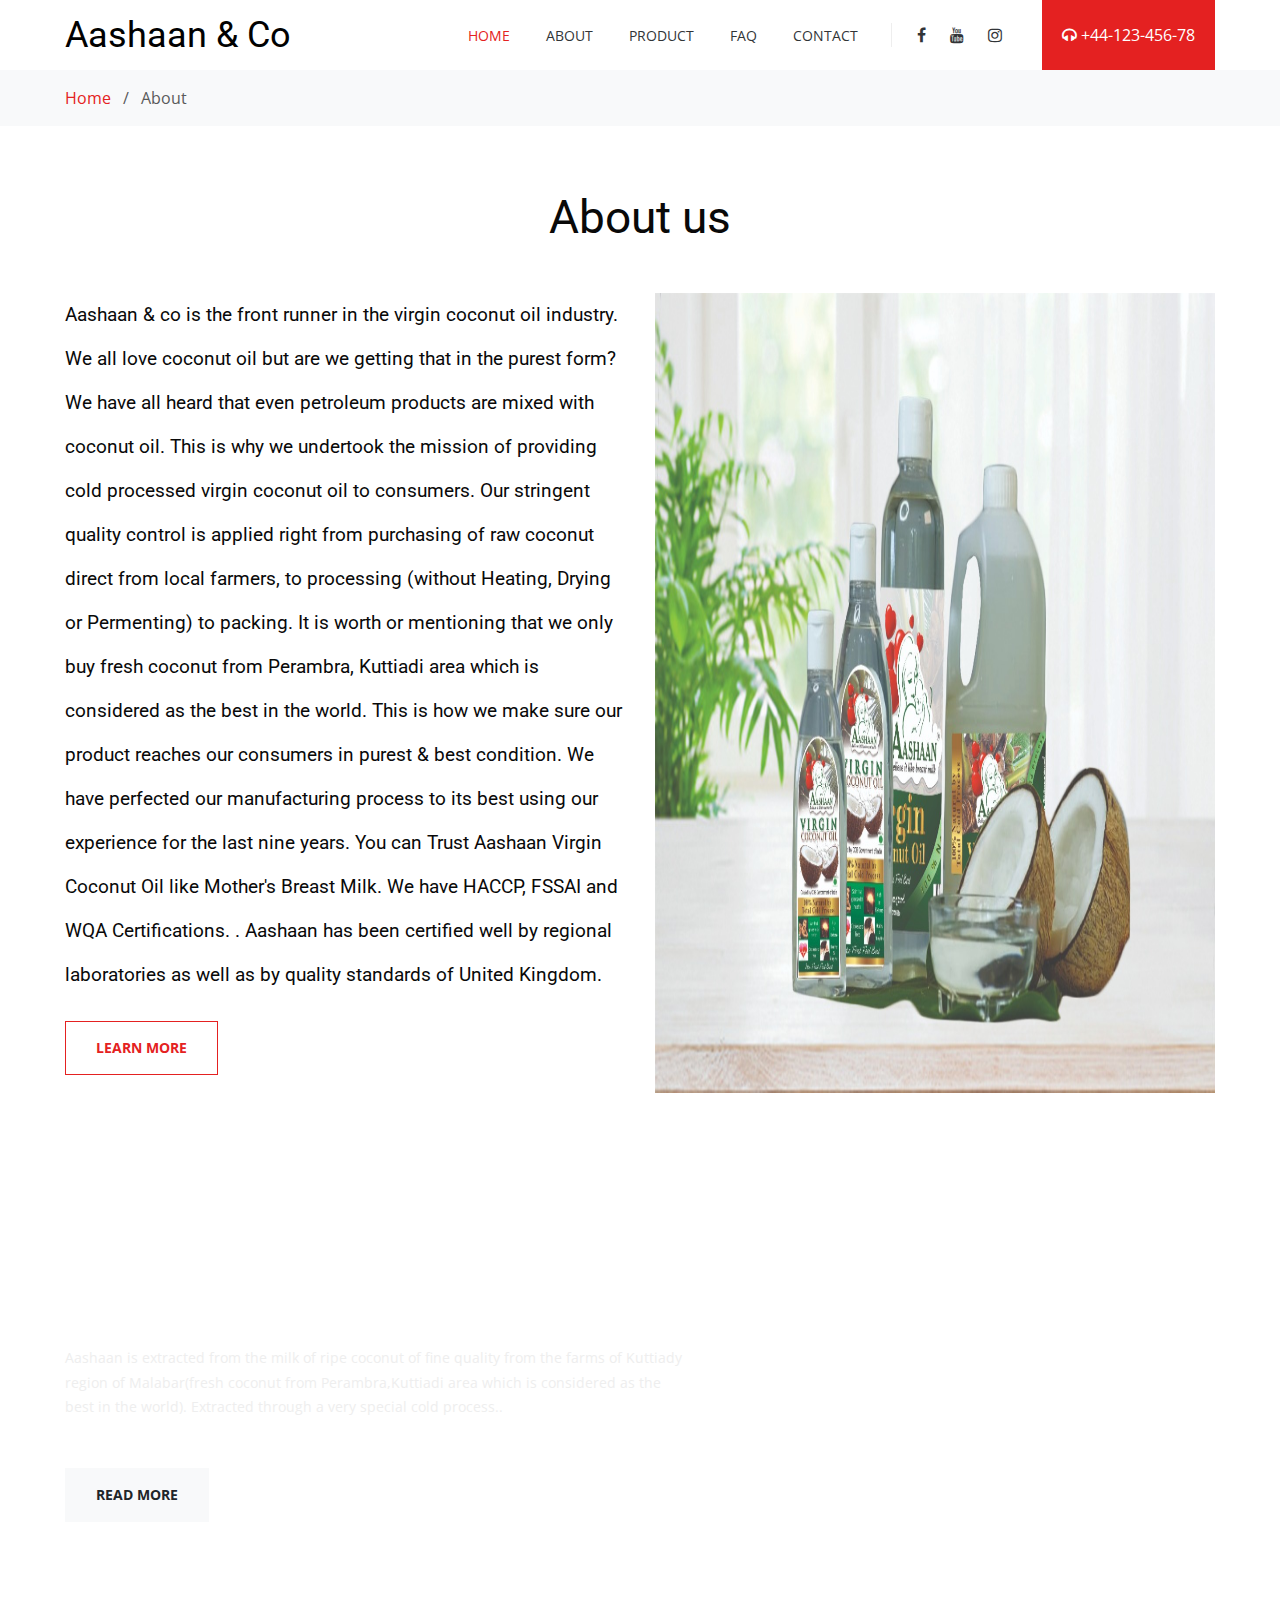
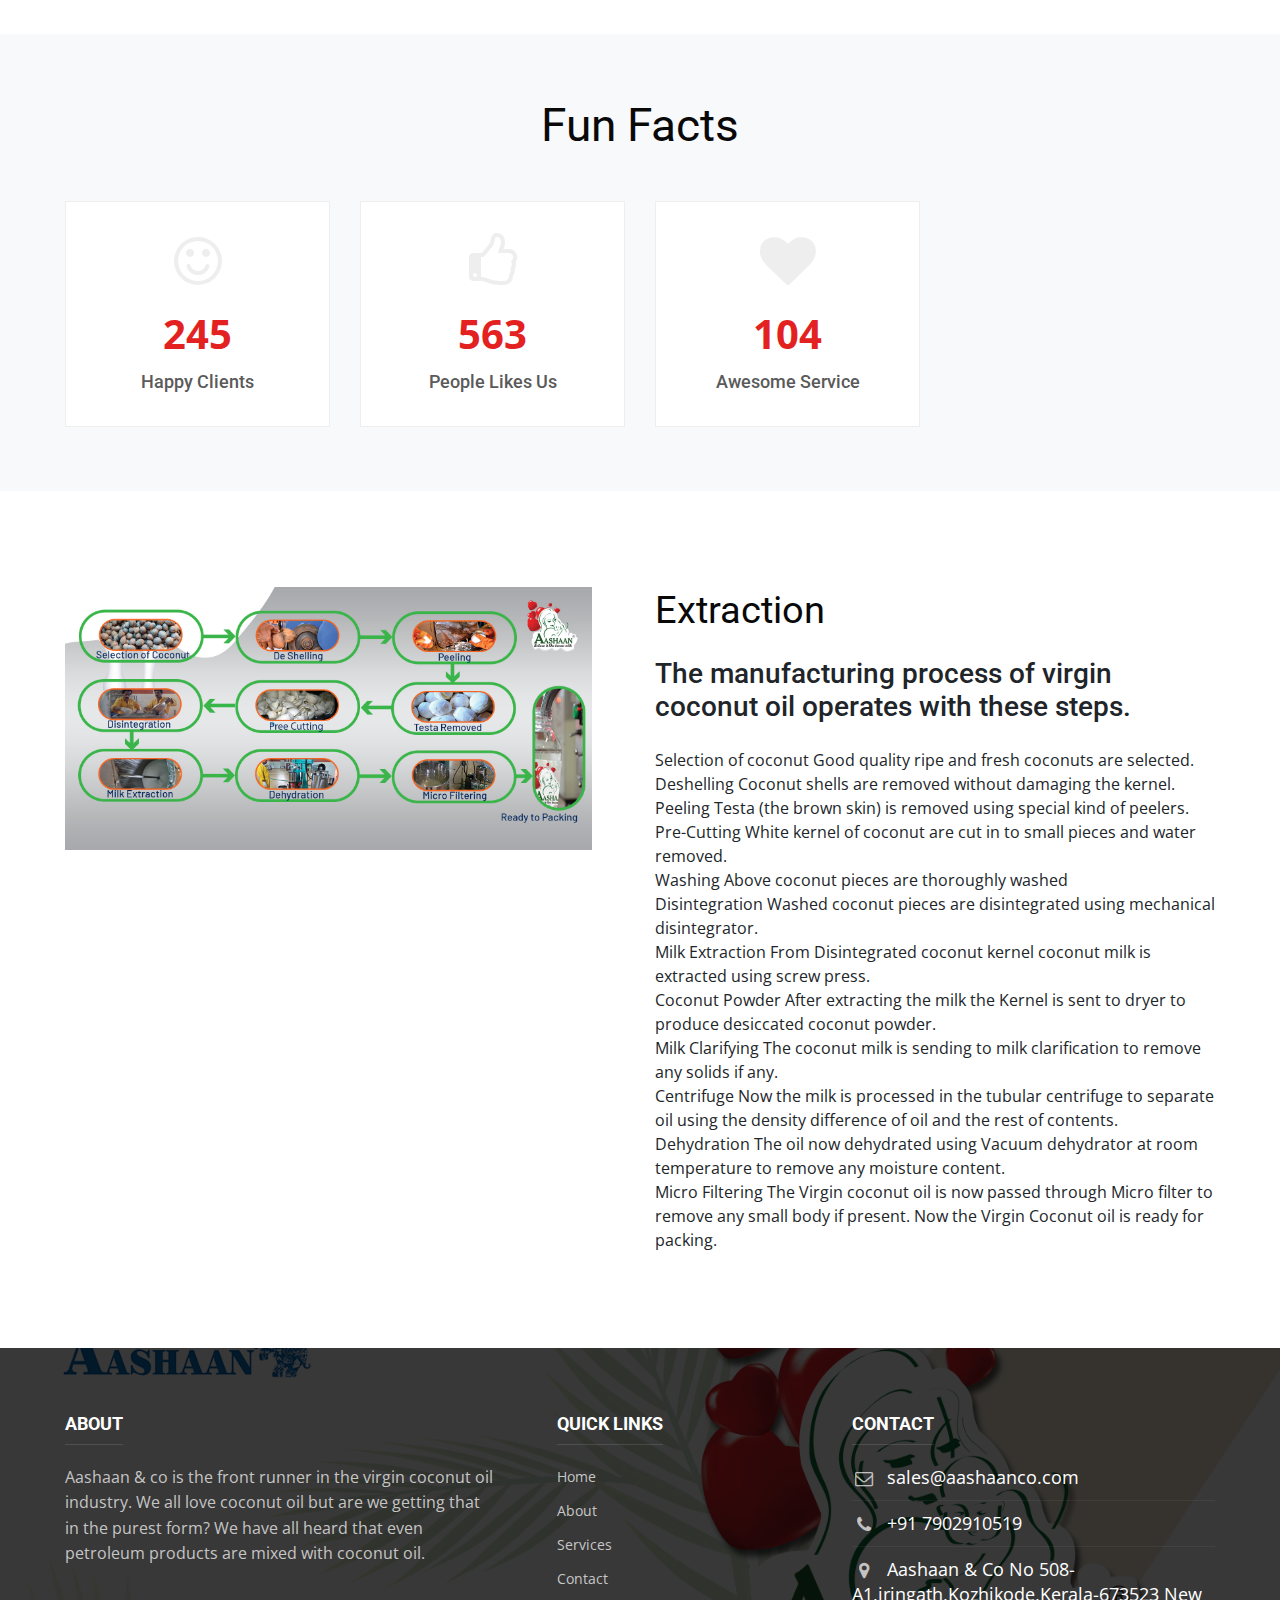
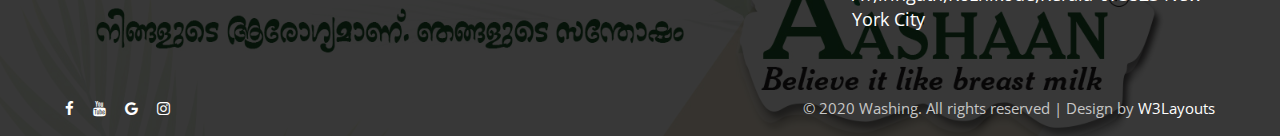
==== about.html @ 1a6403dc "all" ====
<!--
Author: W3layouts
Author URL: http://w3layouts.com
-->
<!doctype html>
<html lang="en">

<head>
  <!-- Required meta tags -->
  <meta charset="utf-8">
  <meta name="viewport" content="width=device-width, initial-scale=1, shrink-to-fit=no">

  <title>Aashaan & Co/About</title>

  <!-- web fonts -->
  <link href="//fonts.googleapis.com/css?family=Roboto:400,700,900&display=swap" rel="stylesheet">
  <link href="//fonts.googleapis.com/css2?family=Open+Sans:wght@300;400;600;700;800&display=swap" rel="stylesheet">
  <!-- web fonts -->

  <!-- Template CSS -->
  <link rel="stylesheet" href="assets/css/style-starter.css">
</head>

<body>
<!-- header -->
<header class="w3l-header">
  <div class="hero-header-11">
    <div class="hero-header-11-content">
      <div class="container">
        <nav class="navbar navbar-expand-lg navbar-light py-0 px-0">
          <a class="navbar-brand" href="index.html">
            <!--<img src="assets/images/logo-icon.png" alt="" />-->Aashaan & Co<span class="logo-view"></span>
          </a>
          <!-- if logo is image enable this   
      <a class="navbar-brand" href="#index.html">
          <img src="image-path" alt="Your logo" title="Your logo" style="height:35px;" />
      </a> -->
          <button class="navbar-toggler collapsed" type="button" data-toggle="collapse"
            data-target="#navbarSupportedContent" aria-controls="navbarSupportedContent" aria-expanded="false"
            aria-label="Toggle navigation">
            <span class="navbar-toggler-icon fa icon-expand fa-bars"></span>
            <span class="navbar-toggler-icon fa icon-close fa-times"></span>
          </button>

          <div class="collapse navbar-collapse" id="navbarSupportedContent">
            <ul class="navbar-nav ml-auto">
              <li class="nav-item active">
                <a class="nav-link" href="index.html">Home <span class="sr-only">(current)</span></a>
              </li>
              <li class="nav-item @@about-active">
                <a class="nav-link" href="about.html">About</a>
              </li>
              
              <li class="nav-item @@contact-active">
                <a class="nav-link" href="product.html">Product</a>
              </li>
              <li class="nav-item @@contact-active">
                <a class="nav-link" href="Faq.html">Faq</a>
              </li>
              <li class="nav-item @@contact-active">
                <a class="nav-link" href="contact.html">Contact</a>
              </li>
            </ul>
            <ul class="social-icons">
              <li><a href="https://www.facebook.com/aashaan.snehamrit.3"><span class="fa fa-facebook" aria-hidden="true"></span></a></li>
              <li><a href="https://youtube.com/channel/UCEaNJYxls0wzPfl2IFYUE4A"><span class="fa fa-youtube" aria-hidden="true"></span></a></li>
              <li><a href="https://instagram.com/_aashaan_aashaan_?igshid=99fu22qttdd0c"><span class="fa fa-instagram" aria-hidden="true"></span></a></li>
            </ul>
            <div class="phone">
              <a href="tel:+44-123-456-78"><span class="fa fa-headphones" aria-hidden="true"></span>
                +44-123-456-78</a>
            </div>
          </div>
        </nav>
      </div>
    </div>
  </div>
</header>
<!-- //header -->
<!-- breadcrum -->
<section class="w3l-breadcrum">
  <div class="breadcrum">
    <div class="container">
      <p><a href="index.html">Home</a> &nbsp; / &nbsp; About</p>
    </div>
  </div>
</section>
<!-- //breadcrum -->
<section class="w3l-about1 py-5" id="about">
    <div class="container py-lg-3">
        <div class="header-section text-center mb-lg-5 mb-4">
            <h2>About us</h2>
        </div>
        <div class="row">
            <div class="col-md-6 book-info">
                <h3 class="mb-4" style="font-size: 19px;">Aashaan & co is the front runner in the virgin coconut oil industry. We all love coconut oil but are we getting that in the purest form? We have all heard that even petroleum products are mixed with coconut oil. This is why we undertook the mission of providing cold processed virgin coconut oil to consumers. Our stringent quality control is applied right from purchasing of raw coconut direct from local farmers, to processing (without Heating, Drying or Permenting) to packing. It is worth or mentioning that we only buy fresh coconut from Perambra, Kuttiadi area which is considered as the best in the world. This is how we make sure our product reaches our consumers in purest & best condition. We have perfected our manufacturing process to its best using our experience for the last nine years. You can Trust Aashaan Virgin Coconut Oil like Mother's Breast Milk. We have HACCP, FSSAI and WQA Certifications. . Aashaan has been certified well by regional laboratories as well as by quality standards of United Kingdom.

                </h3>
                <!--<p class="mb-3">Lorem ipsum dolor, sit amet consectetur adipisicing elit. Voluptatem, enim? Vel quos modi et minus voluptates voluptas fuga blanditiis aut ut impedit, odio voluptatibus eum minima ex similique, in quo? Eligendi hic eveniet rem, sed, dolore corporis repudiandae amet quos cumque harum optio minima adipisci.</p>
                 <p class="mb-md-5 mb-4">Lorem ipsum dolor sit amet consectetur adipisicing elit. Incidunt blanditiis magnam quibusdam cum consequatur eum a! Natus nobis repudiandae iusto aliquam adipisci necessitatibus, nostrum perspiciatis recusandae ipsa amet numquam earum, quae quo totam doloribus explicabo.</p>
                --> <a href="#URL" class="btn btn-outline-primary theme-button">Learn More</a>
            </div>
            <div class="col-md-6 mt-md-0 mt-5">
                <img src="assets/images/image/Group photo .jpg" class="img-fluid" alt=""  style="height: 800px;">
            </div>
        </div>
    </div>
</section>
<section class="w3l-about4">
  <div class="new-block top-bottom">
    <div class="container">
      <div class="middle-section">
        <div class="section-width">
          <h2> Product Quality</h2>
        </div>
        <div class="link-list-menu">
            <p class="mb-5">Aashaan is extracted from the milk of ripe coconut of fine quality from the farms of Kuttiady region of Malabar(fresh coconut from Perambra,Kuttiadi area which is considered as the best in the world). Extracted through a very special cold process..</p>
            <a href="about.html" class="btn btn-light theme-button">Read More</a>
             
        </div>
      </div>
    </div>
  </div>
   
  </section>
  
<section class="w3l-about3">
  
  
	<!-- /features --
	<div class="features py-5" id="services">
		<div class="container py-lg-3">
			<div class="header-section text-center mb-4">
				<h3>We Specialize in</h3>
			</div>
			<div class="row">
				<div class="col-lg-4 col-md-6">
					<div class="feature-gd">
						<div class="icon"> <span class="fa fa-map-o" aria-hidden="true"></span></div>
						<div class="icon-info">
							<h5 class="mb-2"><a href="services.html">Stream Iron Service</a></h5>
							<p> Lorem ipsum dolor sit amet, consectetur adipisicingelit, sed do eiusmod tempor incididunt ut labore et
								dolore magna aliqua, quis nostrud.</p>
						</div>
					</div>
				</div>

				<div class="col-lg-4 col-md-6">
				<div class="feature-gd">
					<div class="icon"> <span class="fa fa-shirtsinbulk" aria-hidden="true"></span></div>
					<div class="icon-info">
						<h5 class="mb-2"><a href="services.html">Dry Cleaning Service</a></h5>
            <p> Lorem ipsum dolor sit amet, consectetur adipisicingelit, sed do eiusmod tempor incididunt ut labore et
              dolore magna aliqua, quis nostrud.</p>
					</div>
				</div>
				</div>
				
				<div class="col-lg-4 col-md-6">
				<div class="feature-gd">
					<div class="icon"> <span class="fa fa fa-envira" aria-hidden="true"></span></div>
					<div class="icon-info">
						<h5 class="mb-2"><a href="services.html">Stain Removal</a></h5>
            <p> Lorem ipsum dolor sit amet, consectetur adipisicingelit, sed do eiusmod tempor incididunt ut labore et
              dolore magna aliqua, quis nostrud.</p>
					</div>
				</div>
			</div>
			
			<div class="col-lg-4 col-md-6">
				<div class="feature-gd">
					<div class="icon"> <span class="fa fa-bar-chart" aria-hidden="true"></span></div>
					<div class="icon-info">
						<h5 class="mb-2"><a href="services.html">Curtains & Drapery</a></h5>
            <p> Lorem ipsum dolor sit amet, consectetur adipisicingelit, sed do eiusmod tempor incididunt ut labore et
              dolore magna aliqua, quis nostrud.</p>
					</div>
				</div>
			</div>
			
			<div class="col-lg-4 col-md-6">
				<div class="feature-gd">
					<div class="icon"> <span class="fa fa-codepen" aria-hidden="true"></span></div>
					<div class="icon-info">
						<h5 class="mb-2"><a href="services.html">Silk & Suede</a></h5>
            <p> Lorem ipsum dolor sit amet, consectetur adipisicingelit, sed do eiusmod tempor incididunt ut labore et
              dolore magna aliqua, quis nostrud.</p>
					</div>
				</div>
			</div>
			
			<div class="col-lg-4 col-md-6">
				<div class="feature-gd">
					<div class="icon"> <span class="fa fa-modx" aria-hidden="true"></span></div>
					<div class="icon-info">
						<h5 class="mb-2"><a href="services.html">Commercial Laundry</a></h5>
            <p> Lorem ipsum dolor sit amet, consectetur adipisicingelit, sed do eiusmod tempor incididunt ut labore et
              dolore magna aliqua, quis nostrud.</p>
					</div>
				</div>
			</div>
			</div>
		</div>
	</div>
	<!-- //features -->
</section>

<!-- stats -->
<section class="w3l-stats py-5" id="stats">
  <div class="gallery-inner container py-lg-3">
    <div class="header-section mb-md-5 mb-4 text-center">
      <h3>Fun Facts</h3>
    </div>
    <div class="row stats-con text-white">
      <div class="col-lg-3 col-sm-6">
        <div class="stats_info">
          <div class="stat-icon">
            <span class="fa fa-smile-o"></span>
          </div>
          <p class="counter">245</p>
          <h4>Happy Clients</h4>
        </div>
      </div>
      <div class="col-lg-3 col-sm-6 mt-sm-0 mt-4">
        <div class="stats_info">
          <div class="stat-icon">
            <span class="fa fa-thumbs-o-up"></span>
          </div>
          <p class="counter">563</p>
          <h4>People likes us</h4>
        </div>
      </div>
      
      <div class="col-lg-3 col-sm-6 mt-lg-0 mt-sm-5 mt-4">
        <div class="stats_info">
          <div class="stat-icon">
            <span class="fa fa-heart"></span>
          </div>
          <p class="counter">104</p>
          <h4>Awesome service</h4>
        </div>
      </div>
    </div>
  </div>
</section>
<!-- //stats -->
<section class="w3l-about2">
    <div class="progress-66-info py-5">
      <div class="container py-lg-5 py-sm-3">
        <div class="counter-grids-info row">

          <div class="col-lg-6 pr-5">
            <img src="assets/images/image/PROCESS.jpg" class="img-fluid" alt="" />
          </div>

          <div class="col-lg-6 mt-lg-0 mt-5">
            <h4>Extraction</h4><br>
            <h3>The manufacturing process of virgin coconut oil operates with these steps.</h3><br>
            <ul>
    <li>Selection of coconut
    Good quality ripe and fresh coconuts are selected.</li>
    <li> Deshelling
    Coconut shells are removed without damaging the kernel.</li>
    <li> Peeling
    Testa (the brown skin) is removed using special kind of peelers.</li>
    <li>  Pre-Cutting
    White kernel of coconut are cut in to small pieces and water removed.</li>
    <li>  Washing
    Above coconut pieces are thoroughly washed</li>
    <li>  Disintegration
    Washed coconut pieces are disintegrated using mechanical disintegrator.</li>
    <li>  Milk Extraction
    From Disintegrated coconut kernel coconut milk is extracted using screw press.</li>
    <li>  Coconut Powder
    After extracting the milk the Kernel is sent to dryer to produce desiccated coconut powder.</li>
    <li> Milk Clarifying
    The coconut milk is sending to milk clarification to remove any solids if any.</li>
    <li>  Centrifuge
    Now the milk is processed in the tubular centrifuge to separate oil using the density difference of oil and
    the rest of contents.</li>
    <li>  Dehydration
    The oil now dehydrated using Vacuum dehydrator at room temperature to remove any moisture
    content.</li>
    <li>  Micro Filtering
    The Virgin coconut oil is now passed through Micro filter to remove any small body if present.
    Now the Virgin Coconut oil is ready for packing.</li>
            </ul>	           <!--<div class="bars-main-info mt-lg-5 mt-4">
              <div class="progress-info mb-4">
                <h6 class="progress-title">Quality</h6>
                <label class="progress-percentage">60%</label>
                <div class="clear"></div>
                <div class="progress">
                  <div class="progress-bar progress-bar-striped" role="progressbar" style="width: 60%"
                    aria-valuenow="90" aria-valuemin="0" aria-valuemax="100">
                  </div>
                </div>
              </div>
              <div class="progress-info mb-4">
                <h6 class="progress-title">Cleaning</h6>
                <label class="progress-percentage">80%</label>
                <div class="clear"></div>
                <div class="progress">
                  <div class="progress-bar progress-bar-striped" role="progressbar" style="width: 80%"
                    aria-valuenow="95" aria-valuemin="0" aria-valuemax="100">
                  </div>
                </div>
              </div>
              <div class="progress-info">
                <h6 class="progress-title">Clothing</h6>
                <label class="progress-percentage">75%</label>
                <div class="clear"></div>
                <div class="progress">
                  <div class="progress-bar progress-bar-striped" role="progressbar" style="width: 75%"
                    aria-valuenow="95" aria-valuemin="0" aria-valuemax="100">
                  </div>
                </div>
              </div>
            </div>-->
          </div>
        </div>
      </div>
    </div>
  </section>
<!-- teams1 --
<section class="w3l-team-block" id="team">
	<div class="teams1 py-5">
		<div class="container py-lg-3">
			<div class="teams1-content">
        <div class="header-section text-center">
          <h3>Meet our People </h3>
        </div>
				<div class="text-center">
					<div class="row align-team-items">
						<div class="item col-lg-3 col-md-4 col-sm-6">
							<div class="team-info p-4">
								<div class="column">
									<a href="#URL"><img src="assets/images/team.jpg" alt="" class="img-fluid" /></a>
								</div>
								<div class="team-member">
									<h3 class="name-pos"><a href="#URL">Charles Rock</a></h3>
									<p>Operations Manager</p>
									<div class="social">
										<a href="#facebook" class="facebook"><span class="fa fa-facebook" aria-hidden="true"></span></a>
										<a href="#twitter" class="twitter"><span class="fa fa-twitter" aria-hidden="true"></span></a>
										<a href="#instagram" class="instagram"><span class="fa fa-instagram" aria-hidden="true"></span></a>
									</div>
								</div>
							</div>
						</div>
						<div class="item col-lg-3 col-md-4 col-sm-6">
							<div class="team-info p-4">
								<div class="column">
									<a href="#URL"><img src="assets/images/team2.jpg" alt="" class="img-fluid" /></a>
								</div>
								<div class="team-member">
									<h3 class="name-pos"><a href="#URL">Justin Stein</a></h3>
									<p>Service Manager</p>
									<div class="social">
										<a href="#facebook" class="facebook"><span class="fa fa-facebook" aria-hidden="true"></span></a>
										<a href="#twitter" class="twitter"><span class="fa fa-twitter" aria-hidden="true"></span></a>
										<a href="#instagram" class="instagram"><span class="fa fa-instagram" aria-hidden="true"></span></a>
									</div>
								</div>
							</div>
						</div>
						<div class="item col-lg-3 col-md-4 col-sm-6">
							<div class="team-info p-4">
								<div class="column">
									<a href="#URL"><img src="assets/images/team3.jpg" alt="" class="img-fluid" /></a>
								</div>
								<div class="team-member">
									<h3 class="name-pos"><a href="#URL">Amy Hellickson</a></h3>
									<p>wash expert</p>
									<div class="social">
										<a href="#facebook" class="facebook"><span class="fa fa-facebook" aria-hidden="true"></span></a>
										<a href="#twitter" class="twitter"><span class="fa fa-twitter" aria-hidden="true"></span></a>
										<a href="#instagram" class="instagram"><span class="fa fa-instagram" aria-hidden="true"></span></a>
									</div>
								</div>
							</div>
						</div>
						<div class="item col-lg-3 col-md-4 col-sm-6">
							<div class="team-info p-4">
								<div class="column">
									<a href="#URL"><img src="assets/images/team4.jpg" alt="" class="img-fluid" /></a>
								</div>
								<div class="team-member">
									<h3 class="name-pos"><a href="#URL">Alan Gomes</a></h3>
									<p>dry cleaning expert</p>
									<div class="social">
										<a href="#facebook" class="facebook"><span class="fa fa-facebook" aria-hidden="true"></span></a>
										<a href="#twitter" class="twitter"><span class="fa fa-twitter" aria-hidden="true"></span></a>
										<a href="#instagram" class="instagram"><span class="fa fa-instagram" aria-hidden="true"></span></a>
									</div>
								</div>
							</div>
						</div>
						<div class="item col-lg-3 col-md-4 col-sm-6">
							<div class="team-info p-4">
								<div class="column">
									<a href="#URL"><img src="assets/images/team5.jpg" alt="" class="img-fluid" /></a>
								</div>
								<div class="team-member">
									<h3 class="name-pos"><a href="#URL">Bradley</a></h3>
									<p>dry cleaning expert</p>
									<div class="social">
										<a href="#facebook" class="facebook"><span class="fa fa-facebook" aria-hidden="true"></span></a>
										<a href="#twitter" class="twitter"><span class="fa fa-twitter" aria-hidden="true"></span></a>
										<a href="#instagram" class="instagram"><span class="fa fa-instagram" aria-hidden="true"></span></a>
									</div>
								</div>
							</div>
						</div>
						<div class="item col-lg-3 col-md-4 col-sm-6">
							<div class="team-info p-4">
								<div class="column">
									<a href="#URL"><img src="assets/images/team6.jpg" alt="" class="img-fluid" /></a>
								</div>
								<div class="team-member">
									<h3 class="name-pos"><a href="#URL">Camilla</a></h3>
									<p>Operations Manager</p>
									<div class="social">
										<a href="#facebook" class="facebook"><span class="fa fa-facebook" aria-hidden="true"></span></a>
										<a href="#twitter" class="twitter"><span class="fa fa-twitter" aria-hidden="true"></span></a>
										<a href="#instagram" class="instagram"><span class="fa fa-instagram" aria-hidden="true"></span></a>
									</div>
								</div>
							</div>
						</div>
						<div class="item col-lg-3 col-md-4 col-sm-6">
							<div class="team-info p-4">
								<div class="column">
									<a href="#URL"><img src="assets/images/team7.jpg" alt="" class="img-fluid" /></a>
								</div>
								<div class="team-member">
									<h3 class="name-pos"><a href="#URL">Anthony</a></h3>
									<p>Service Manager</p>
									<div class="social">
										<a href="#facebook" class="facebook"><span class="fa fa-facebook" aria-hidden="true"></span></a>
										<a href="#twitter" class="twitter"><span class="fa fa-twitter" aria-hidden="true"></span></a>
										<a href="#instagram" class="instagram"><span class="fa fa-instagram" aria-hidden="true"></span></a>
									</div>
								</div>
							</div>
						</div>
						<div class="item col-lg-3 col-md-4 col-sm-6">
							<div class="team-info p-4">
								<div class="column">
									<a href="#URL"><img src="assets/images/team8.jpg" alt="" class="img-fluid" /></a>
								</div>
								<div class="team-member">
									<h3 class="name-pos"><a href="#URL">Dennis Jack</a></h3>
									<p>Team Lead</p>
									<div class="social">
										<a href="#facebook" class="facebook"><span class="fa fa-facebook" aria-hidden="true"></span></a>
										<a href="#twitter" class="twitter"><span class="fa fa-twitter" aria-hidden="true"></span></a>
										<a href="#instagram" class="instagram"><span class="fa fa-instagram" aria-hidden="true"></span></a>
									</div>
								</div>
							</div>
						</div>
					</div>
				</div>
			</div>
		</div>
	</div>
</section>
<!-- //teams1 -->
<footer class="w3l-footer">
  <div class="footer pt-5">
    <div class="container pt-lg-3">
      <div class="text-txt">
        <div class="right-side">
          <div class="row">
            <div class="col-lg-5 sub-one-left pr-md-5">
              <h6>About </h6>
              <p>Aashaan & co is the front runner in the virgin coconut oil industry. We all love coconut oil but are
                we getting that in the purest form? We have all heard that even petroleum products are mixed with
                coconut oil.</p>

            </div>
            <div class="col-lg-3 col-md-6 mt-lg-0 mt-5 sub-two-right">
              <h6>Quick links</h6>
              <ul>
                <li><a href="index.html">Home</a></li>
                <li><a href="about.html">About</a></li>
                <li><a href="services.html">Services</a></li>
                <li><a href="contact.html">Contact</a></li>
              </ul>

            </div>
            <div class="col-lg-4 col-md-6 mt-lg-0 mt-5 sub-one-left">
              <h6>Contact </h6>
              <div class="column2">
                <div class="href1"><span class="fa fa-envelope-o" aria-hidden="true"></span><a
                    href="mailto:sales@aashaanco.com">sales@aashaanco.com</a>
                </div>
                <div class="href2"><span class="fa fa-phone" aria-hidden="true"></span><a
                    href="tel:+91 7902910519">+91 7902910519</a>
                </div>
                <div>
                  <p class="contact-para"><span class="fa fa-map-marker" aria-hidden="true"></span>Aashaan & Co No 508-A1,iringath,Kozhikode,Kerala-673523
                    New York City</p>
                </div>
              </div>
            </div>
          </div>
        </div>
      </div>
    </div>

    <div class="below-section mt-5 py-3">
      <div class="container">
        <div class="copyright-footer">
          <div class="columns">
            <ul class="social text-lg-left text-center">
              <li><a href="https://www.facebook.com/aashaan.snehamrit.3"><span class="fa fa-facebook" aria-hidden="true"></span></a></li>
              
              <li><a href="https://youtube.com/channel/UCEaNJYxls0wzPfl2IFYUE4A"><span class="fa fa-youtube" aria-hidden="true"></span></a></li>
              <li><a href="www.aashaanco.com"><span class="fa fa-google" aria-hidden="true"></span></a></li>
              <li><a href="https://instagram.com/_aashaan_aashaan_?igshid=99fu22qttdd0c"><span class="fa fa-instagram" aria-hidden="true"></span></a></li>
            </ul>
          </div>
          <div class="columns text-lg-right text-center">
            <p>&copy; 2020 Washing. All rights reserved | Design by <a href="https://w3layouts.com/">W3Layouts</a></p>
          </div>
        </div>
      </div>
    </div>
  </div>
  <!-- move top -->
  <button onclick="topFunction()" id="movetop" title="Go to top">
    <span class="fa fa-arrow-up" aria-hidden="true"></span>
  </button>
  <script>
    // When the user scrolls down 20px from the top of the document, show the button
    window.onscroll = function () {
      scrollFunction()
    };

    function scrollFunction() {
      if (document.body.scrollTop > 20 || document.documentElement.scrollTop > 20) {
        document.getElementById("movetop").style.display = "block";
      } else {
        document.getElementById("movetop").style.display = "none";
      }
    }

    // When the user clicks on the button, scroll to the top of the document
    function topFunction() {
      document.body.scrollTop = 0;
      document.documentElement.scrollTop = 0;
    }
  </script>
  <!-- /move top -->
</footer>

<!-- jQuery JS -->
<script src="assets/js/jquery-3.4.1.slim.min.js"></script>
<!-- Template JavaScript -->
<script src="assets/js/owl.carousel.js"></script>

<!-- script for testimonials -->
<script>
  $(document).ready(function () {
    $('.owl-two').owlCarousel({
      loop: true,
      margin: 0,
      nav: false,
      responsiveClass: true,
      autoplay: false,
      autoplayTimeout: 5000,
      autoplaySpeed: 1000,
      autoplayHoverPause: false,
      responsive: {
        0: {
          items: 1,
          nav: false
        },
        480: {
          items: 1,
          nav: false
        },
        667: {
          items: 1,
          nav: false
        },
        1000: {
          items: 1,
          nav: false
        }
      }
    })
  })
</script>
<!-- //testimonials owlcarousel -->

<!-- for services carousel slider -->
<script>
  $(document).ready(function () {
    $('.owl-three').owlCarousel({
      loop: true,
      stagePadding: 20,
      margin: 20,
      autoplay: true,
      autoplayTimeout: 5000,
      autoplaySpeed: 1000,
      autoplayHoverPause: false,
      nav: false,
      responsive: {
        0: {
          items: 1
        },
        600: {
          items: 2
        },
        1000: {
          items: 4
        }
      }
    })
  })
</script>
<!-- //for services carousel slider -->

<!-- stats number counter-->
<script src="assets/js/jquery.waypoints.min.js"></script>
<script src="assets/js/jquery.countup.js"></script>
<script>
  $('.counter').countUp();
</script>
<!-- //stats number counter -->

<!-- disable body scroll which navbar is in active -->
<script>
  $(function () {
    $('.navbar-toggler').click(function () {
      $('body').toggleClass('noscroll');
    })
  });
</script>
<!-- disable body scroll which navbar is in active -->

<!-- Bootstrap JS -->
<script src="assets/js/bootstrap.min.js"></script>

</body>

</html>
---- assets/css/style-starter.css ----
/* 
Author: W3layouts
Author URL: http://w3layouts.com
 */
 @charset "UTF-8";
/*!
 *  Font Awesome 4.7.0 by @davegandy - http://fontawesome.io - @fontawesome
 *  License - http://fontawesome.io/license (Font: SIL OFL 1.1, CSS: MIT License)
 */
/* FONT PATH
 * -------------------------- */
@font-face {
  font-family: 'FontAwesome';
  src: url("../fonts/fontawesome-webfont.eot?v=4.7.0");
  src: url("../fonts/fontawesome-webfont.eot?#iefix&v=4.7.0") format("embedded-opentype"), url("../fonts/fontawesome-webfont.woff2?v=4.7.0") format("woff2"), url("../fonts/fontawesome-webfont.woff?v=4.7.0") format("woff"), url("../fonts/fontawesome-webfont.ttf?v=4.7.0") format("truetype"), url("../fonts/fontawesome-webfont.svg?v=4.7.0#fontawesomeregular") format("svg");
  font-weight: normal;
  font-style: normal; }

.fa {
  display: inline-block;
  font: normal normal normal 14px/1 FontAwesome;
  font-size: inherit;
  text-rendering: auto;
  -webkit-font-smoothing: antialiased;
  -moz-osx-font-smoothing: grayscale; }

/* makes the font 33% larger relative to the icon container */
.fa-lg {
  font-size: 1.33333em;
  line-height: 0.75em;
  vertical-align: -15%; }

.fa-2x {
  font-size: 2em; }

.fa-3x {
  font-size: 3em; }

.fa-4x {
  font-size: 4em; }

.fa-5x {
  font-size: 5em; }

.fa-fw {
  width: 1.28571em;
  text-align: center; }

.fa-ul {
  padding-left: 0;
  margin-left: 2.14286em;
  list-style-type: none; }
  .fa-ul > li {
    position: relative; }

.fa-li {
  position: absolute;
  left: -2.14286em;
  width: 2.14286em;
  top: 0.14286em;
  text-align: center; }
  .fa-li.fa-lg {
    left: -1.85714em; }

.fa-border {
  padding: .2em .25em .15em;
  border: solid 0.08em #eee;
  border-radius: .1em; }

.fa-pull-left {
  float: left; }

.fa-pull-right {
  float: right; }

.fa.fa-pull-left {
  margin-right: .3em; }

.fa.fa-pull-right {
  margin-left: .3em; }

/* Deprecated as of 4.4.0 */
.pull-right {
  float: right; }

.pull-left {
  float: left; }

.fa.pull-left {
  margin-right: .3em; }

.fa.pull-right {
  margin-left: .3em; }

.fa-spin {
  -webkit-animation: fa-spin 2s infinite linear;
  animation: fa-spin 2s infinite linear; }

.fa-pulse {
  -webkit-animation: fa-spin 1s infinite steps(8);
  animation: fa-spin 1s infinite steps(8); }

@-webkit-keyframes fa-spin {
  0% {
    transform: rotate(0deg); }
  100% {
    transform: rotate(359deg); } }

@keyframes fa-spin {
  0% {
    transform: rotate(0deg); }
  100% {
    transform: rotate(359deg); } }

.fa-rotate-90 {
  -ms-filter: "progid:DXImageTransform.Microsoft.BasicImage(rotation=1)";
  transform: rotate(90deg); }

.fa-rotate-180 {
  -ms-filter: "progid:DXImageTransform.Microsoft.BasicImage(rotation=2)";
  transform: rotate(180deg); }

.fa-rotate-270 {
  -ms-filter: "progid:DXImageTransform.Microsoft.BasicImage(rotation=3)";
  transform: rotate(270deg); }

.fa-flip-horizontal {
  -ms-filter: "progid:DXImageTransform.Microsoft.BasicImage(rotation=0, mirror=1)";
  transform: scale(-1, 1); }

.fa-flip-vertical {
  -ms-filter: "progid:DXImageTransform.Microsoft.BasicImage(rotation=2, mirror=1)";
  transform: scale(1, -1); }

:root .fa-rotate-90,
:root .fa-rotate-180,
:root .fa-rotate-270,
:root .fa-flip-horizontal,
:root .fa-flip-vertical {
  -webkit-filter: none;
          filter: none; }

.fa-stack {
  position: relative;
  display: inline-block;
  width: 2em;
  height: 2em;
  line-height: 2em;
  vertical-align: middle; }

.fa-stack-1x, .fa-stack-2x {
  position: absolute;
  left: 0;
  width: 100%;
  text-align: center; }

.fa-stack-1x {
  line-height: inherit; }

.fa-stack-2x {
  font-size: 2em; }

.fa-inverse {
  color: #fff; }

/* Font Awesome uses the Unicode Private Use Area (PUA) to ensure screen
   readers do not read off random characters that represent icons */
.fa-glass:before {
  content: ""; }

.fa-music:before {
  content: ""; }

.fa-search:before {
  content: ""; }

.fa-envelope-o:before {
  content: ""; }

.fa-heart:before {
  content: ""; }

.fa-star:before {
  content: ""; }

.fa-star-o:before {
  content: ""; }

.fa-user:before {
  content: ""; }

.fa-film:before {
  content: ""; }

.fa-th-large:before {
  content: ""; }

.fa-th:before {
  content: ""; }

.fa-th-list:before {
  content: ""; }

.fa-check:before {
  content: ""; }

.fa-remove:before,
.fa-close:before,
.fa-times:before {
  content: ""; }

.fa-search-plus:before {
  content: ""; }

.fa-search-minus:before {
  content: ""; }

.fa-power-off:before {
  content: ""; }

.fa-signal:before {
  content: ""; }

.fa-gear:before,
.fa-cog:before {
  content: ""; }

.fa-trash-o:before {
  content: ""; }

.fa-home:before {
  content: ""; }

.fa-file-o:before {
  content: ""; }

.fa-clock-o:before {
  content: ""; }

.fa-road:before {
  content: ""; }

.fa-download:before {
  content: ""; }

.fa-arrow-circle-o-down:before {
  content: ""; }

.fa-arrow-circle-o-up:before {
  content: ""; }

.fa-inbox:before {
  content: ""; }

.fa-play-circle-o:before {
  content: ""; }

.fa-rotate-right:before,
.fa-repeat:before {
  content: ""; }

.fa-refresh:before {
  content: ""; }

.fa-list-alt:before {
  content: ""; }

.fa-lock:before {
  content: ""; }

.fa-flag:before {
  content: ""; }

.fa-headphones:before {
  content: ""; }

.fa-volume-off:before {
  content: ""; }

.fa-volume-down:before {
  content: ""; }

.fa-volume-up:before {
  content: ""; }

.fa-qrcode:before {
  content: ""; }

.fa-barcode:before {
  content: ""; }

.fa-tag:before {
  content: ""; }

.fa-tags:before {
  content: ""; }

.fa-book:before {
  content: ""; }

.fa-bookmark:before {
  content: ""; }

.fa-print:before {
  content: ""; }

.fa-camera:before {
  content: ""; }

.fa-font:before {
  content: ""; }

.fa-bold:before {
  content: ""; }

.fa-italic:before {
  content: ""; }

.fa-text-height:before {
  content: ""; }

.fa-text-width:before {
  content: ""; }

.fa-align-left:before {
  content: ""; }

.fa-align-center:before {
  content: ""; }

.fa-align-right:before {
  content: ""; }

.fa-align-justify:before {
  content: ""; }

.fa-list:before {
  content: ""; }

.fa-dedent:before,
.fa-outdent:before {
  content: ""; }

.fa-indent:before {
  content: ""; }

.fa-video-camera:before {
  content: ""; }

.fa-photo:before,
.fa-image:before,
.fa-picture-o:before {
  content: ""; }

.fa-pencil:before {
  content: ""; }

.fa-map-marker:before {
  content: ""; }

.fa-adjust:before {
  content: ""; }

.fa-tint:before {
  content: ""; }

.fa-edit:before,
.fa-pencil-square-o:before {
  content: ""; }

.fa-share-square-o:before {
  content: ""; }

.fa-check-square-o:before {
  content: ""; }

.fa-arrows:before {
  content: ""; }

.fa-step-backward:before {
  content: ""; }

.fa-fast-backward:before {
  content: ""; }

.fa-backward:before {
  content: ""; }

.fa-play:before {
  content: ""; }

.fa-pause:before {
  content: ""; }

.fa-stop:before {
  content: ""; }

.fa-forward:before {
  content: ""; }

.fa-fast-forward:before {
  content: ""; }

.fa-step-forward:before {
  content: ""; }

.fa-eject:before {
  content: ""; }

.fa-chevron-left:before {
  content: ""; }

.fa-chevron-right:before {
  content: ""; }

.fa-plus-circle:before {
  content: ""; }

.fa-minus-circle:before {
  content: ""; }

.fa-times-circle:before {
  content: ""; }

.fa-check-circle:before {
  content: ""; }

.fa-question-circle:before {
  content: ""; }

.fa-info-circle:before {
  content: ""; }

.fa-crosshairs:before {
  content: ""; }

.fa-times-circle-o:before {
  content: ""; }

.fa-check-circle-o:before {
  content: ""; }

.fa-ban:before {
  content: ""; }

.fa-arrow-left:before {
  content: ""; }

.fa-arrow-right:before {
  content: ""; }

.fa-arrow-up:before {
  content: ""; }

.fa-arrow-down:before {
  content: ""; }

.fa-mail-forward:before,
.fa-share:before {
  content: ""; }

.fa-expand:before {
  content: ""; }

.fa-compress:before {
  content: ""; }

.fa-plus:before {
  content: ""; }

.fa-minus:before {
  content: ""; }

.fa-asterisk:before {
  content: ""; }

.fa-exclamation-circle:before {
  content: ""; }

.fa-gift:before {
  content: ""; }

.fa-leaf:before {
  content: ""; }

.fa-fire:before {
  content: ""; }

.fa-eye:before {
  content: ""; }

.fa-eye-slash:before {
  content: ""; }

.fa-warning:before,
.fa-exclamation-triangle:before {
  content: ""; }

.fa-plane:before {
  content: ""; }

.fa-calendar:before {
  content: ""; }

.fa-random:before {
  content: ""; }

.fa-comment:before {
  content: ""; }

.fa-magnet:before {
  content: ""; }

.fa-chevron-up:before {
  content: ""; }

.fa-chevron-down:before {
  content: ""; }

.fa-retweet:before {
  content: ""; }

.fa-shopping-cart:before {
  content: ""; }

.fa-folder:before {
  content: ""; }

.fa-folder-open:before {
  content: ""; }

.fa-arrows-v:before {
  content: ""; }

.fa-arrows-h:before {
  content: ""; }

.fa-bar-chart-o:before,
.fa-bar-chart:before {
  content: ""; }

.fa-twitter-square:before {
  content: ""; }

.fa-facebook-square:before {
  content: ""; }

.fa-camera-retro:before {
  content: ""; }

.fa-key:before {
  content: ""; }

.fa-gears:before,
.fa-cogs:before {
  content: ""; }

.fa-comments:before {
  content: ""; }

.fa-thumbs-o-up:before {
  content: ""; }

.fa-thumbs-o-down:before {
  content: ""; }

.fa-star-half:before {
  content: ""; }

.fa-heart-o:before {
  content: ""; }

.fa-sign-out:before {
  content: ""; }

.fa-linkedin-square:before {
  content: ""; }

.fa-thumb-tack:before {
  content: ""; }

.fa-external-link:before {
  content: ""; }

.fa-sign-in:before {
  content: ""; }

.fa-trophy:before {
  content: ""; }

.fa-github-square:before {
  content: ""; }

.fa-upload:before {
  content: ""; }

.fa-lemon-o:before {
  content: ""; }

.fa-phone:before {
  content: ""; }

.fa-square-o:before {
  content: ""; }

.fa-bookmark-o:before {
  content: ""; }

.fa-phone-square:before {
  content: ""; }

.fa-twitter:before {
  content: ""; }

.fa-facebook-f:before,
.fa-facebook:before {
  content: ""; }

.fa-github:before {
  content: ""; }

.fa-unlock:before {
  content: ""; }

.fa-credit-card:before {
  content: ""; }

.fa-feed:before,
.fa-rss:before {
  content: ""; }

.fa-hdd-o:before {
  content: ""; }

.fa-bullhorn:before {
  content: ""; }

.fa-bell:before {
  content: ""; }

.fa-certificate:before {
  content: ""; }

.fa-hand-o-right:before {
  content: ""; }

.fa-hand-o-left:before {
  content: ""; }

.fa-hand-o-up:before {
  content: ""; }

.fa-hand-o-down:before {
  content: ""; }

.fa-arrow-circle-left:before {
  content: ""; }

.fa-arrow-circle-right:before {
  content: ""; }

.fa-arrow-circle-up:before {
  content: ""; }

.fa-arrow-circle-down:before {
  content: ""; }

.fa-globe:before {
  content: ""; }

.fa-wrench:before {
  content: ""; }

.fa-tasks:before {
  content: ""; }

.fa-filter:before {
  content: ""; }

.fa-briefcase:before {
  content: ""; }

.fa-arrows-alt:before {
  content: ""; }

.fa-group:before,
.fa-users:before {
  content: ""; }

.fa-chain:before,
.fa-link:before {
  content: ""; }

.fa-cloud:before {
  content: ""; }

.fa-flask:before {
  content: ""; }

.fa-cut:before,
.fa-scissors:before {
  content: ""; }

.fa-copy:before,
.fa-files-o:before {
  content: ""; }

.fa-paperclip:before {
  content: ""; }

.fa-save:before,
.fa-floppy-o:before {
  content: ""; }

.fa-square:before {
  content: ""; }

.fa-navicon:before,
.fa-reorder:before,
.fa-bars:before {
  content: ""; }

.fa-list-ul:before {
  content: ""; }

.fa-list-ol:before {
  content: ""; }

.fa-strikethrough:before {
  content: ""; }

.fa-underline:before {
  content: ""; }

.fa-table:before {
  content: ""; }

.fa-magic:before {
  content: ""; }

.fa-truck:before {
  content: ""; }

.fa-pinterest:before {
  content: ""; }

.fa-pinterest-square:before {
  content: ""; }

.fa-google-plus-square:before {
  content: ""; }

.fa-google-plus:before {
  content: ""; }

.fa-money:before {
  content: ""; }

.fa-caret-down:before {
  content: ""; }

.fa-caret-up:before {
  content: ""; }

.fa-caret-left:before {
  content: ""; }

.fa-caret-right:before {
  content: ""; }

.fa-columns:before {
  content: ""; }

.fa-unsorted:before,
.fa-sort:before {
  content: ""; }

.fa-sort-down:before,
.fa-sort-desc:before {
  content: ""; }

.fa-sort-up:before,
.fa-sort-asc:before {
  content: ""; }

.fa-envelope:before {
  content: ""; }

.fa-linkedin:before {
  content: ""; }

.fa-rotate-left:before,
.fa-undo:before {
  content: ""; }

.fa-legal:before,
.fa-gavel:before {
  content: ""; }

.fa-dashboard:before,
.fa-tachometer:before {
  content: ""; }

.fa-comment-o:before {
  content: ""; }

.fa-comments-o:before {
  content: ""; }

.fa-flash:before,
.fa-bolt:before {
  content: ""; }

.fa-sitemap:before {
  content: ""; }

.fa-umbrella:before {
  content: ""; }

.fa-paste:before,
.fa-clipboard:before {
  content: ""; }

.fa-lightbulb-o:before {
  content: ""; }

.fa-exchange:before {
  content: ""; }

.fa-cloud-download:before {
  content: ""; }

.fa-cloud-upload:before {
  content: ""; }

.fa-user-md:before {
  content: ""; }

.fa-stethoscope:before {
  content: ""; }

.fa-suitcase:before {
  content: ""; }

.fa-bell-o:before {
  content: ""; }

.fa-coffee:before {
  content: ""; }

.fa-cutlery:before {
  content: ""; }

.fa-file-text-o:before {
  content: ""; }

.fa-building-o:before {
  content: ""; }

.fa-hospital-o:before {
  content: ""; }

.fa-ambulance:before {
  content: ""; }

.fa-medkit:before {
  content: ""; }

.fa-fighter-jet:before {
  content: ""; }

.fa-beer:before {
  content: ""; }

.fa-h-square:before {
  content: ""; }

.fa-plus-square:before {
  content: ""; }

.fa-angle-double-left:before {
  content: ""; }

.fa-angle-double-right:before {
  content: ""; }

.fa-angle-double-up:before {
  content: ""; }

.fa-angle-double-down:before {
  content: ""; }

.fa-angle-left:before {
  content: ""; }

.fa-angle-right:before {
  content: ""; }

.fa-angle-up:before {
  content: ""; }

.fa-angle-down:before {
  content: ""; }

.fa-desktop:before {
  content: ""; }

.fa-laptop:before {
  content: ""; }

.fa-tablet:before {
  content: ""; }

.fa-mobile-phone:before,
.fa-mobile:before {
  content: ""; }

.fa-circle-o:before {
  content: ""; }

.fa-quote-left:before {
  content: ""; }

.fa-quote-right:before {
  content: ""; }

.fa-spinner:before {
  content: ""; }

.fa-circle:before {
  content: ""; }

.fa-mail-reply:before,
.fa-reply:before {
  content: ""; }

.fa-github-alt:before {
  content: ""; }

.fa-folder-o:before {
  content: ""; }

.fa-folder-open-o:before {
  content: ""; }

.fa-smile-o:before {
  content: ""; }

.fa-frown-o:before {
  content: ""; }

.fa-meh-o:before {
  content: ""; }

.fa-gamepad:before {
  content: ""; }

.fa-keyboard-o:before {
  content: ""; }

.fa-flag-o:before {
  content: ""; }

.fa-flag-checkered:before {
  content: ""; }

.fa-terminal:before {
  content: ""; }

.fa-code:before {
  content: ""; }

.fa-mail-reply-all:before,
.fa-reply-all:before {
  content: ""; }

.fa-star-half-empty:before,
.fa-star-half-full:before,
.fa-star-half-o:before {
  content: ""; }

.fa-location-arrow:before {
  content: ""; }

.fa-crop:before {
  content: ""; }

.fa-code-fork:before {
  content: ""; }

.fa-unlink:before,
.fa-chain-broken:before {
  content: ""; }

.fa-question:before {
  content: ""; }

.fa-info:before {
  content: ""; }

.fa-exclamation:before {
  content: ""; }

.fa-superscript:before {
  content: ""; }

.fa-subscript:before {
  content: ""; }

.fa-eraser:before {
  content: ""; }

.fa-puzzle-piece:before {
  content: ""; }

.fa-microphone:before {
  content: ""; }

.fa-microphone-slash:before {
  content: ""; }

.fa-shield:before {
  content: ""; }

.fa-calendar-o:before {
  content: ""; }

.fa-fire-extinguisher:before {
  content: ""; }

.fa-rocket:before {
  content: ""; }

.fa-maxcdn:before {
  content: ""; }

.fa-chevron-circle-left:before {
  content: ""; }

.fa-chevron-circle-right:before {
  content: ""; }

.fa-chevron-circle-up:before {
  content: ""; }

.fa-chevron-circle-down:before {
  content: ""; }

.fa-html5:before {
  content: ""; }

.fa-css3:before {
  content: ""; }

.fa-anchor:before {
  content: ""; }

.fa-unlock-alt:before {
  content: ""; }

.fa-bullseye:before {
  content: ""; }

.fa-ellipsis-h:before {
  content: ""; }

.fa-ellipsis-v:before {
  content: ""; }

.fa-rss-square:before {
  content: ""; }

.fa-play-circle:before {
  content: ""; }

.fa-ticket:before {
  content: ""; }

.fa-minus-square:before {
  content: ""; }

.fa-minus-square-o:before {
  content: ""; }

.fa-level-up:before {
  content: ""; }

.fa-level-down:before {
  content: ""; }

.fa-check-square:before {
  content: ""; }

.fa-pencil-square:before {
  content: ""; }

.fa-external-link-square:before {
  content: ""; }

.fa-share-square:before {
  content: ""; }

.fa-compass:before {
  content: ""; }

.fa-toggle-down:before,
.fa-caret-square-o-down:before {
  content: ""; }

.fa-toggle-up:before,
.fa-caret-square-o-up:before {
  content: ""; }

.fa-toggle-right:before,
.fa-caret-square-o-right:before {
  content: ""; }

.fa-euro:before,
.fa-eur:before {
  content: ""; }

.fa-gbp:before {
  content: ""; }

.fa-dollar:before,
.fa-usd:before {
  content: ""; }

.fa-rupee:before,
.fa-inr:before {
  content: ""; }

.fa-cny:before,
.fa-rmb:before,
.fa-yen:before,
.fa-jpy:before {
  content: ""; }

.fa-ruble:before,
.fa-rouble:before,
.fa-rub:before {
  content: ""; }

.fa-won:before,
.fa-krw:before {
  content: ""; }

.fa-bitcoin:before,
.fa-btc:before {
  content: ""; }

.fa-file:before {
  content: ""; }

.fa-file-text:before {
  content: ""; }

.fa-sort-alpha-asc:before {
  content: ""; }

.fa-sort-alpha-desc:before {
  content: ""; }

.fa-sort-amount-asc:before {
  content: ""; }

.fa-sort-amount-desc:before {
  content: ""; }

.fa-sort-numeric-asc:before {
  content: ""; }

.fa-sort-numeric-desc:before {
  content: ""; }

.fa-thumbs-up:before {
  content: ""; }

.fa-thumbs-down:before {
  content: ""; }

.fa-youtube-square:before {
  content: ""; }

.fa-youtube:before {
  content: ""; }

.fa-xing:before {
  content: ""; }

.fa-xing-square:before {
  content: ""; }

.fa-youtube-play:before {
  content: ""; }

.fa-dropbox:before {
  content: ""; }

.fa-stack-overflow:before {
  content: ""; }

.fa-instagram:before {
  content: ""; }

.fa-flickr:before {
  content: ""; }

.fa-adn:before {
  content: ""; }

.fa-bitbucket:before {
  content: ""; }

.fa-bitbucket-square:before {
  content: ""; }

.fa-tumblr:before {
  content: ""; }

.fa-tumblr-square:before {
  content: ""; }

.fa-long-arrow-down:before {
  content: ""; }

.fa-long-arrow-up:before {
  content: ""; }

.fa-long-arrow-left:before {
  content: ""; }

.fa-long-arrow-right:before {
  content: ""; }

.fa-apple:before {
  content: ""; }

.fa-windows:before {
  content: ""; }

.fa-android:before {
  content: ""; }

.fa-linux:before {
  content: ""; }

.fa-dribbble:before {
  content: ""; }

.fa-skype:before {
  content: ""; }

.fa-foursquare:before {
  content: ""; }

.fa-trello:before {
  content: ""; }

.fa-female:before {
  content: ""; }

.fa-male:before {
  content: ""; }

.fa-gittip:before,
.fa-gratipay:before {
  content: ""; }

.fa-sun-o:before {
  content: ""; }

.fa-moon-o:before {
  content: ""; }

.fa-archive:before {
  content: ""; }

.fa-bug:before {
  content: ""; }

.fa-vk:before {
  content: ""; }

.fa-weibo:before {
  content: ""; }

.fa-renren:before {
  content: ""; }

.fa-pagelines:before {
  content: ""; }

.fa-stack-exchange:before {
  content: ""; }

.fa-arrow-circle-o-right:before {
  content: ""; }

.fa-arrow-circle-o-left:before {
  content: ""; }

.fa-toggle-left:before,
.fa-caret-square-o-left:before {
  content: ""; }

.fa-dot-circle-o:before {
  content: ""; }

.fa-wheelchair:before {
  content: ""; }

.fa-vimeo-square:before {
  content: ""; }

.fa-turkish-lira:before,
.fa-try:before {
  content: ""; }

.fa-plus-square-o:before {
  content: ""; }

.fa-space-shuttle:before {
  content: ""; }

.fa-slack:before {
  content: ""; }

.fa-envelope-square:before {
  content: ""; }

.fa-wordpress:before {
  content: ""; }

.fa-openid:before {
  content: ""; }

.fa-institution:before,
.fa-bank:before,
.fa-university:before {
  content: ""; }

.fa-mortar-board:before,
.fa-graduation-cap:before {
  content: ""; }

.fa-yahoo:before {
  content: ""; }

.fa-google:before {
  content: ""; }

.fa-reddit:before {
  content: ""; }

.fa-reddit-square:before {
  content: ""; }

.fa-stumbleupon-circle:before {
  content: ""; }

.fa-stumbleupon:before {
  content: ""; }

.fa-delicious:before {
  content: ""; }

.fa-digg:before {
  content: ""; }

.fa-pied-piper-pp:before {
  content: ""; }

.fa-pied-piper-alt:before {
  content: ""; }

.fa-drupal:before {
  content: ""; }

.fa-joomla:before {
  content: ""; }

.fa-language:before {
  content: ""; }

.fa-fax:before {
  content: ""; }

.fa-building:before {
  content: ""; }

.fa-child:before {
  content: ""; }

.fa-paw:before {
  content: ""; }

.fa-spoon:before {
  content: ""; }

.fa-cube:before {
  content: ""; }

.fa-cubes:before {
  content: ""; }

.fa-behance:before {
  content: ""; }

.fa-behance-square:before {
  content: ""; }

.fa-steam:before {
  content: ""; }

.fa-steam-square:before {
  content: ""; }

.fa-recycle:before {
  content: ""; }

.fa-automobile:before,
.fa-car:before {
  content: ""; }

.fa-cab:before,
.fa-taxi:before {
  content: ""; }

.fa-tree:before {
  content: ""; }

.fa-spotify:before {
  content: ""; }

.fa-deviantart:before {
  content: ""; }

.fa-soundcloud:before {
  content: ""; }

.fa-database:before {
  content: ""; }

.fa-file-pdf-o:before {
  content: ""; }

.fa-file-word-o:before {
  content: ""; }

.fa-file-excel-o:before {
  content: ""; }

.fa-file-powerpoint-o:before {
  content: ""; }

.fa-file-photo-o:before,
.fa-file-picture-o:before,
.fa-file-image-o:before {
  content: ""; }

.fa-file-zip-o:before,
.fa-file-archive-o:before {
  content: ""; }

.fa-file-sound-o:before,
.fa-file-audio-o:before {
  content: ""; }

.fa-file-movie-o:before,
.fa-file-video-o:before {
  content: ""; }

.fa-file-code-o:before {
  content: ""; }

.fa-vine:before {
  content: ""; }

.fa-codepen:before {
  content: ""; }

.fa-jsfiddle:before {
  content: ""; }

.fa-life-bouy:before,
.fa-life-buoy:before,
.fa-life-saver:before,
.fa-support:before,
.fa-life-ring:before {
  content: ""; }

.fa-circle-o-notch:before {
  content: ""; }

.fa-ra:before,
.fa-resistance:before,
.fa-rebel:before {
  content: ""; }

.fa-ge:before,
.fa-empire:before {
  content: ""; }

.fa-git-square:before {
  content: ""; }

.fa-git:before {
  content: ""; }

.fa-y-combinator-square:before,
.fa-yc-square:before,
.fa-hacker-news:before {
  content: ""; }

.fa-tencent-weibo:before {
  content: ""; }

.fa-qq:before {
  content: ""; }

.fa-wechat:before,
.fa-weixin:before {
  content: ""; }

.fa-send:before,
.fa-paper-plane:before {
  content: ""; }

.fa-send-o:before,
.fa-paper-plane-o:before {
  content: ""; }

.fa-history:before {
  content: ""; }

.fa-circle-thin:before {
  content: ""; }

.fa-header:before {
  content: ""; }

.fa-paragraph:before {
  content: ""; }

.fa-sliders:before {
  content: ""; }

.fa-share-alt:before {
  content: ""; }

.fa-share-alt-square:before {
  content: ""; }

.fa-bomb:before {
  content: ""; }

.fa-soccer-ball-o:before,
.fa-futbol-o:before {
  content: ""; }

.fa-tty:before {
  content: ""; }

.fa-binoculars:before {
  content: ""; }

.fa-plug:before {
  content: ""; }

.fa-slideshare:before {
  content: ""; }

.fa-twitch:before {
  content: ""; }

.fa-yelp:before {
  content: ""; }

.fa-newspaper-o:before {
  content: ""; }

.fa-wifi:before {
  content: ""; }

.fa-calculator:before {
  content: ""; }

.fa-paypal:before {
  content: ""; }

.fa-google-wallet:before {
  content: ""; }

.fa-cc-visa:before {
  content: ""; }

.fa-cc-mastercard:before {
  content: ""; }

.fa-cc-discover:before {
  content: ""; }

.fa-cc-amex:before {
  content: ""; }

.fa-cc-paypal:before {
  content: ""; }

.fa-cc-stripe:before {
  content: ""; }

.fa-bell-slash:before {
  content: ""; }

.fa-bell-slash-o:before {
  content: ""; }

.fa-trash:before {
  content: ""; }

.fa-copyright:before {
  content: ""; }

.fa-at:before {
  content: ""; }

.fa-eyedropper:before {
  content: ""; }

.fa-paint-brush:before {
  content: ""; }

.fa-birthday-cake:before {
  content: ""; }

.fa-area-chart:before {
  content: ""; }

.fa-pie-chart:before {
  content: ""; }

.fa-line-chart:before {
  content: ""; }

.fa-lastfm:before {
  content: ""; }

.fa-lastfm-square:before {
  content: ""; }

.fa-toggle-off:before {
  content: ""; }

.fa-toggle-on:before {
  content: ""; }

.fa-bicycle:before {
  content: ""; }

.fa-bus:before {
  content: ""; }

.fa-ioxhost:before {
  content: ""; }

.fa-angellist:before {
  content: ""; }

.fa-cc:before {
  content: ""; }

.fa-shekel:before,
.fa-sheqel:before,
.fa-ils:before {
  content: ""; }

.fa-meanpath:before {
  content: ""; }

.fa-buysellads:before {
  content: ""; }

.fa-connectdevelop:before {
  content: ""; }

.fa-dashcube:before {
  content: ""; }

.fa-forumbee:before {
  content: ""; }

.fa-leanpub:before {
  content: ""; }

.fa-sellsy:before {
  content: ""; }

.fa-shirtsinbulk:before {
  content: ""; }

.fa-simplybuilt:before {
  content: ""; }

.fa-skyatlas:before {
  content: ""; }

.fa-cart-plus:before {
  content: ""; }

.fa-cart-arrow-down:before {
  content: ""; }

.fa-diamond:before {
  content: ""; }

.fa-ship:before {
  content: ""; }

.fa-user-secret:before {
  content: ""; }

.fa-motorcycle:before {
  content: ""; }

.fa-street-view:before {
  content: ""; }

.fa-heartbeat:before {
  content: ""; }

.fa-venus:before {
  content: ""; }

.fa-mars:before {
  content: ""; }

.fa-mercury:before {
  content: ""; }

.fa-intersex:before,
.fa-transgender:before {
  content: ""; }

.fa-transgender-alt:before {
  content: ""; }

.fa-venus-double:before {
  content: ""; }

.fa-mars-double:before {
  content: ""; }

.fa-venus-mars:before {
  content: ""; }

.fa-mars-stroke:before {
  content: ""; }

.fa-mars-stroke-v:before {
  content: ""; }

.fa-mars-stroke-h:before {
  content: ""; }

.fa-neuter:before {
  content: ""; }

.fa-genderless:before {
  content: ""; }

.fa-facebook-official:before {
  content: ""; }

.fa-pinterest-p:before {
  content: ""; }

.fa-whatsapp:before {
  content: ""; }

.fa-server:before {
  content: ""; }

.fa-user-plus:before {
  content: ""; }

.fa-user-times:before {
  content: ""; }

.fa-hotel:before,
.fa-bed:before {
  content: ""; }

.fa-viacoin:before {
  content: ""; }

.fa-train:before {
  content: ""; }

.fa-subway:before {
  content: ""; }

.fa-medium:before {
  content: ""; }

.fa-yc:before,
.fa-y-combinator:before {
  content: ""; }

.fa-optin-monster:before {
  content: ""; }

.fa-opencart:before {
  content: ""; }

.fa-expeditedssl:before {
  content: ""; }

.fa-battery-4:before,
.fa-battery:before,
.fa-battery-full:before {
  content: ""; }

.fa-battery-3:before,
.fa-battery-three-quarters:before {
  content: ""; }

.fa-battery-2:before,
.fa-battery-half:before {
  content: ""; }

.fa-battery-1:before,
.fa-battery-quarter:before {
  content: ""; }

.fa-battery-0:before,
.fa-battery-empty:before {
  content: ""; }

.fa-mouse-pointer:before {
  content: ""; }

.fa-i-cursor:before {
  content: ""; }

.fa-object-group:before {
  content: ""; }

.fa-object-ungroup:before {
  content: ""; }

.fa-sticky-note:before {
  content: ""; }

.fa-sticky-note-o:before {
  content: ""; }

.fa-cc-jcb:before {
  content: ""; }

.fa-cc-diners-club:before {
  content: ""; }

.fa-clone:before {
  content: ""; }

.fa-balance-scale:before {
  content: ""; }

.fa-hourglass-o:before {
  content: ""; }

.fa-hourglass-1:before,
.fa-hourglass-start:before {
  content: ""; }

.fa-hourglass-2:before,
.fa-hourglass-half:before {
  content: ""; }

.fa-hourglass-3:before,
.fa-hourglass-end:before {
  content: ""; }

.fa-hourglass:before {
  content: ""; }

.fa-hand-grab-o:before,
.fa-hand-rock-o:before {
  content: ""; }

.fa-hand-stop-o:before,
.fa-hand-paper-o:before {
  content: ""; }

.fa-hand-scissors-o:before {
  content: ""; }

.fa-hand-lizard-o:before {
  content: ""; }

.fa-hand-spock-o:before {
  content: ""; }

.fa-hand-pointer-o:before {
  content: ""; }

.fa-hand-peace-o:before {
  content: ""; }

.fa-trademark:before {
  content: ""; }

.fa-registered:before {
  content: ""; }

.fa-creative-commons:before {
  content: ""; }

.fa-gg:before {
  content: ""; }

.fa-gg-circle:before {
  content: ""; }

.fa-tripadvisor:before {
  content: ""; }

.fa-odnoklassniki:before {
  content: ""; }

.fa-odnoklassniki-square:before {
  content: ""; }

.fa-get-pocket:before {
  content: ""; }

.fa-wikipedia-w:before {
  content: ""; }

.fa-safari:before {
  content: ""; }

.fa-chrome:before {
  content: ""; }

.fa-firefox:before {
  content: ""; }

.fa-opera:before {
  content: ""; }

.fa-internet-explorer:before {
  content: ""; }

.fa-tv:before,
.fa-television:before {
  content: ""; }

.fa-contao:before {
  content: ""; }

.fa-500px:before {
  content: ""; }

.fa-amazon:before {
  content: ""; }

.fa-calendar-plus-o:before {
  content: ""; }

.fa-calendar-minus-o:before {
  content: ""; }

.fa-calendar-times-o:before {
  content: ""; }

.fa-calendar-check-o:before {
  content: ""; }

.fa-industry:before {
  content: ""; }

.fa-map-pin:before {
  content: ""; }

.fa-map-signs:before {
  content: ""; }

.fa-map-o:before {
  content: ""; }

.fa-map:before {
  content: ""; }

.fa-commenting:before {
  content: ""; }

.fa-commenting-o:before {
  content: ""; }

.fa-houzz:before {
  content: ""; }

.fa-vimeo:before {
  content: ""; }

.fa-black-tie:before {
  content: ""; }

.fa-fonticons:before {
  content: ""; }

.fa-reddit-alien:before {
  content: ""; }

.fa-edge:before {
  content: ""; }

.fa-credit-card-alt:before {
  content: ""; }

.fa-codiepie:before {
  content: ""; }

.fa-modx:before {
  content: ""; }

.fa-fort-awesome:before {
  content: ""; }

.fa-usb:before {
  content: ""; }

.fa-product-hunt:before {
  content: ""; }

.fa-mixcloud:before {
  content: ""; }

.fa-scribd:before {
  content: ""; }

.fa-pause-circle:before {
  content: ""; }

.fa-pause-circle-o:before {
  content: ""; }

.fa-stop-circle:before {
  content: ""; }

.fa-stop-circle-o:before {
  content: ""; }

.fa-shopping-bag:before {
  content: ""; }

.fa-shopping-basket:before {
  content: ""; }

.fa-hashtag:before {
  content: ""; }

.fa-bluetooth:before {
  content: ""; }

.fa-bluetooth-b:before {
  content: ""; }

.fa-percent:before {
  content: ""; }

.fa-gitlab:before {
  content: ""; }

.fa-wpbeginner:before {
  content: ""; }

.fa-wpforms:before {
  content: ""; }

.fa-envira:before {
  content: ""; }

.fa-universal-access:before {
  content: ""; }

.fa-wheelchair-alt:before {
  content: ""; }

.fa-question-circle-o:before {
  content: ""; }

.fa-blind:before {
  content: ""; }

.fa-audio-description:before {
  content: ""; }

.fa-volume-control-phone:before {
  content: ""; }

.fa-braille:before {
  content: ""; }

.fa-assistive-listening-systems:before {
  content: ""; }

.fa-asl-interpreting:before,
.fa-american-sign-language-interpreting:before {
  content: ""; }

.fa-deafness:before,
.fa-hard-of-hearing:before,
.fa-deaf:before {
  content: ""; }

.fa-glide:before {
  content: ""; }

.fa-glide-g:before {
  content: ""; }

.fa-signing:before,
.fa-sign-language:before {
  content: ""; }

.fa-low-vision:before {
  content: ""; }

.fa-viadeo:before {
  content: ""; }

.fa-viadeo-square:before {
  content: ""; }

.fa-snapchat:before {
  content: ""; }

.fa-snapchat-ghost:before {
  content: ""; }

.fa-snapchat-square:before {
  content: ""; }

.fa-pied-piper:before {
  content: ""; }

.fa-first-order:before {
  content: ""; }

.fa-yoast:before {
  content: ""; }

.fa-themeisle:before {
  content: ""; }

.fa-google-plus-circle:before,
.fa-google-plus-official:before {
  content: ""; }

.fa-fa:before,
.fa-font-awesome:before {
  content: ""; }

.fa-handshake-o:before {
  content: ""; }

.fa-envelope-open:before {
  content: ""; }

.fa-envelope-open-o:before {
  content: ""; }

.fa-linode:before {
  content: ""; }

.fa-address-book:before {
  content: ""; }

.fa-address-book-o:before {
  content: ""; }

.fa-vcard:before,
.fa-address-card:before {
  content: ""; }

.fa-vcard-o:before,
.fa-address-card-o:before {
  content: ""; }

.fa-user-circle:before {
  content: ""; }

.fa-user-circle-o:before {
  content: ""; }

.fa-user-o:before {
  content: ""; }

.fa-id-badge:before {
  content: ""; }

.fa-drivers-license:before,
.fa-id-card:before {
  content: ""; }

.fa-drivers-license-o:before,
.fa-id-card-o:before {
  content: ""; }

.fa-quora:before {
  content: ""; }

.fa-free-code-camp:before {
  content: ""; }

.fa-telegram:before {
  content: ""; }

.fa-thermometer-4:before,
.fa-thermometer:before,
.fa-thermometer-full:before {
  content: ""; }

.fa-thermometer-3:before,
.fa-thermometer-three-quarters:before {
  content: ""; }

.fa-thermometer-2:before,
.fa-thermometer-half:before {
  content: ""; }

.fa-thermometer-1:before,
.fa-thermometer-quarter:before {
  content: ""; }

.fa-thermometer-0:before,
.fa-thermometer-empty:before {
  content: ""; }

.fa-shower:before {
  content: ""; }

.fa-bathtub:before,
.fa-s15:before,
.fa-bath:before {
  content: ""; }

.fa-podcast:before {
  content: ""; }

.fa-window-maximize:before {
  content: ""; }

.fa-window-minimize:before {
  content: ""; }

.fa-window-restore:before {
  content: ""; }

.fa-times-rectangle:before,
.fa-window-close:before {
  content: ""; }

.fa-times-rectangle-o:before,
.fa-window-close-o:before {
  content: ""; }

.fa-bandcamp:before {
  content: ""; }

.fa-grav:before {
  content: ""; }

.fa-etsy:before {
  content: ""; }

.fa-imdb:before {
  content: ""; }

.fa-ravelry:before {
  content: ""; }

.fa-eercast:before {
  content: ""; }

.fa-microchip:before {
  content: ""; }

.fa-snowflake-o:before {
  content: ""; }

.fa-superpowers:before {
  content: ""; }

.fa-wpexplorer:before {
  content: ""; }

.fa-meetup:before {
  content: ""; }

.sr-only {
  position: absolute;
  width: 1px;
  height: 1px;
  padding: 0;
  margin: -1px;
  overflow: hidden;
  clip: rect(0, 0, 0, 0);
  border: 0; }

.sr-only-focusable:active, .sr-only-focusable:focus {
  position: static;
  width: auto;
  height: auto;
  margin: 0;
  overflow: visible;
  clip: auto; }

/*!
 * Bootstrap v4.4.1 (https://getbootstrap.com/)
 * Copyright 2011-2019 The Bootstrap Authors
 * Copyright 2011-2019 Twitter, Inc.
 * Licensed under MIT (https://github.com/twbs/bootstrap/blob/master/LICENSE)
 */
:root {
  --blue: #007bff;
  --indigo: #6610f2;
  --purple: #6f42c1;
  --pink: #e83e8c;
  --red: #dc3545;
  --orange: #fd7e14;
  --yellow: #ffc107;
  --green: #28a745;
  --teal: #20c997;
  --cyan: #17a2b8;
  --white: #fff;
  --gray: #6c757d;
  --gray-dark: #343a40;
  --primary: #e42121;
  --secondary: #6c757d;
  --success: #28a745;
  --info: #17a2b8;
  --warning: #ffc107;
  --danger: #dc3545;
  --light: #f8f9fa;
  --dark: #343a40;
  --breakpoint-xs: 0;
  --breakpoint-sm: 576px;
  --breakpoint-md: 768px;
  --breakpoint-lg: 992px;
  --breakpoint-xl: 1200px;
  --font-family-sans-serif: -apple-system, BlinkMacSystemFont, "Segoe UI", Roboto, "Helvetica Neue", Arial, "Noto Sans", sans-serif, "Apple Color Emoji", "Segoe UI Emoji", "Segoe UI Symbol", "Noto Color Emoji";
  --font-family-monospace: SFMono-Regular, Menlo, Monaco, Consolas, "Liberation Mono", "Courier New", monospace; }

*,
*::before,
*::after {
  box-sizing: border-box; }

html {
  font-family: sans-serif;
  line-height: 1.15;
  -webkit-text-size-adjust: 100%;
  -webkit-tap-highlight-color: rgba(0, 0, 0, 0); }

article, aside, figcaption, figure, footer, header, hgroup, main, nav, section {
  display: block; }

body {
  margin: 0;
  font-family: -apple-system, BlinkMacSystemFont, "Segoe UI", Roboto, "Helvetica Neue", Arial, "Noto Sans", sans-serif, "Apple Color Emoji", "Segoe UI Emoji", "Segoe UI Symbol", "Noto Color Emoji";
  font-size: 1rem;
  font-weight: 400;
  line-height: 1.5;
  color: #212529;
  text-align: left;
  background-color: #fff; }

[tabindex="-1"]:focus:not(:focus-visible) {
  outline: 0 !important; }

hr {
  box-sizing: content-box;
  height: 0;
  overflow: visible; }

h1, h2, h3, h4, h5, h6 {
  margin-top: 0;
  margin-bottom: 0.5rem; }

p {
  margin-top: 0;
  margin-bottom: 1rem; }

abbr[title],
abbr[data-original-title] {
  text-decoration: underline;
  -webkit-text-decoration: underline dotted;
          text-decoration: underline dotted;
  cursor: help;
  border-bottom: 0;
  -webkit-text-decoration-skip-ink: none;
          text-decoration-skip-ink: none; }

address {
  margin-bottom: 1rem;
  font-style: normal;
  line-height: inherit; }

ol,
ul,
dl {
  margin-top: 0;
  margin-bottom: 1rem; }

ol ol,
ul ul,
ol ul,
ul ol {
  margin-bottom: 0; }

dt {
  font-weight: 700; }

dd {
  margin-bottom: .5rem;
  margin-left: 0; }

blockquote {
  margin: 0 0 1rem; }

b,
strong {
  font-weight: bolder; }

small {
  font-size: 80%; }

sub,
sup {
  position: relative;
  font-size: 75%;
  line-height: 0;
  vertical-align: baseline; }

sub {
  bottom: -.25em; }

sup {
  top: -.5em; }

a {
  color: #e42121;
  text-decoration: none;
  background-color: transparent; }
  a:hover {
    color: #a41414;
    text-decoration: underline; }

a:not([href]) {
  color: inherit;
  text-decoration: none; }
  a:not([href]):hover {
    color: inherit;
    text-decoration: none; }

pre,
code,
kbd,
samp {
  font-family: SFMono-Regular, Menlo, Monaco, Consolas, "Liberation Mono", "Courier New", monospace;
  font-size: 1em; }

pre {
  margin-top: 0;
  margin-bottom: 1rem;
  overflow: auto; }

figure {
  margin: 0 0 1rem; }

img {
  vertical-align: middle;
  border-style: none; }

svg {
  overflow: hidden;
  vertical-align: middle; }

table {
  border-collapse: collapse; }

caption {
  padding-top: 0.75rem;
  padding-bottom: 0.75rem;
  color: #6c757d;
  text-align: left;
  caption-side: bottom; }

th {
  text-align: inherit; }

label {
  display: inline-block;
  margin-bottom: 0.5rem; }

button {
  border-radius: 0; }

button:focus {
  outline: 1px dotted;
  outline: 5px auto -webkit-focus-ring-color; }

input,
button,
select,
optgroup,
textarea {
  margin: 0;
  font-family: inherit;
  font-size: inherit;
  line-height: inherit; }

button,
input {
  overflow: visible; }

button,
select {
  text-transform: none; }

select {
  word-wrap: normal; }

button,
[type="button"],
[type="reset"],
[type="submit"] {
  -webkit-appearance: button; }

button:not(:disabled),
[type="button"]:not(:disabled),
[type="reset"]:not(:disabled),
[type="submit"]:not(:disabled) {
  cursor: pointer; }

button::-moz-focus-inner,
[type="button"]::-moz-focus-inner,
[type="reset"]::-moz-focus-inner,
[type="submit"]::-moz-focus-inner {
  padding: 0;
  border-style: none; }

input[type="radio"],
input[type="checkbox"] {
  box-sizing: border-box;
  padding: 0; }

input[type="date"],
input[type="time"],
input[type="datetime-local"],
input[type="month"] {
  -webkit-appearance: listbox; }

textarea {
  overflow: auto;
  resize: vertical; }

fieldset {
  min-width: 0;
  padding: 0;
  margin: 0;
  border: 0; }

legend {
  display: block;
  width: 100%;
  max-width: 100%;
  padding: 0;
  margin-bottom: .5rem;
  font-size: 1.5rem;
  line-height: inherit;
  color: inherit;
  white-space: normal; }
  @media (max-width: 1200px) {
    legend {
      font-size: calc(1.275rem + 0.3vw) ; } }

progress {
  vertical-align: baseline; }

[type="number"]::-webkit-inner-spin-button,
[type="number"]::-webkit-outer-spin-button {
  height: auto; }

[type="search"] {
  outline-offset: -2px;
  -webkit-appearance: none; }

[type="search"]::-webkit-search-decoration {
  -webkit-appearance: none; }

::-webkit-file-upload-button {
  font: inherit;
  -webkit-appearance: button; }

output {
  display: inline-block; }

summary {
  display: list-item;
  cursor: pointer; }

template {
  display: none; }

[hidden] {
  display: none !important; }

h1, h2, h3, h4, h5, h6,
.h1, .h2, .h3, .h4, .h5, .h6 {
  margin-bottom: 0.5rem;
  font-weight: 500;
  line-height: 1.2; }

h1, .h1 {
  font-size: 2.5rem; }
  @media (max-width: 1200px) {
    h1, .h1 {
      font-size: calc(1.375rem + 1.5vw) ; } }

h2, .h2 {
  font-size: 2rem; }
  @media (max-width: 1200px) {
    h2, .h2 {
      font-size: calc(1.325rem + 0.9vw) ; } }

h3, .h3 {
  font-size: 1.75rem; }
  @media (max-width: 1200px) {
    h3, .h3 {
      font-size: calc(1.3rem + 0.6vw) ; } }

h4, .h4 {
  font-size: 1.5rem; }
  @media (max-width: 1200px) {
    h4, .h4 {
      font-size: calc(1.275rem + 0.3vw) ; } }

h5, .h5 {
  font-size: 1.25rem; }

h6, .h6 {
  font-size: 1rem; }

.lead {
  font-size: 1.25rem;
  font-weight: 300; }

.display-1 {
  font-size: 6rem;
  font-weight: 300;
  line-height: 1.2; }
  @media (max-width: 1200px) {
    .display-1 {
      font-size: calc(1.725rem + 5.7vw) ; } }

.display-2 {
  font-size: 5.5rem;
  font-weight: 300;
  line-height: 1.2; }
  @media (max-width: 1200px) {
    .display-2 {
      font-size: calc(1.675rem + 5.1vw) ; } }

.display-3 {
  font-size: 4.5rem;
  font-weight: 300;
  line-height: 1.2; }
  @media (max-width: 1200px) {
    .display-3 {
      font-size: calc(1.575rem + 3.9vw) ; } }

.display-4 {
  font-size: 3.5rem;
  font-weight: 300;
  line-height: 1.2; }
  @media (max-width: 1200px) {
    .display-4 {
      font-size: calc(1.475rem + 2.7vw) ; } }

hr {
  margin-top: 1rem;
  margin-bottom: 1rem;
  border: 0;
  border-top: 1px solid rgba(0, 0, 0, 0.1); }

small,
.small {
  font-size: 80%;
  font-weight: 400; }

mark,
.mark {
  padding: 0.2em;
  background-color: #fcf8e3; }

.list-unstyled {
  padding-left: 0;
  list-style: none; }

.list-inline {
  padding-left: 0;
  list-style: none; }

.list-inline-item {
  display: inline-block; }
  .list-inline-item:not(:last-child) {
    margin-right: 0.5rem; }

.initialism {
  font-size: 90%;
  text-transform: uppercase; }

.blockquote {
  margin-bottom: 1rem;
  font-size: 1.25rem; }

.blockquote-footer {
  display: block;
  font-size: 80%;
  color: #6c757d; }
  .blockquote-footer::before {
    content: "\2014\00A0"; }

.img-fluid {
  max-width: 100%;
  height: auto; }

.img-thumbnail {
  padding: 0.25rem;
  background-color: #fff;
  border: 1px solid #dee2e6;
  border-radius: 0.25rem;
  max-width: 100%;
  height: auto; }

.figure {
  display: inline-block; }

.figure-img {
  margin-bottom: 0.5rem;
  line-height: 1; }

.figure-caption {
  font-size: 90%;
  color: #6c757d; }

code {
  font-size: 87.5%;
  color: #e83e8c;
  word-wrap: break-word; }
  a > code {
    color: inherit; }

kbd {
  padding: 0.2rem 0.4rem;
  font-size: 87.5%;
  color: #fff;
  background-color: #212529;
  border-radius: 0.2rem; }
  kbd kbd {
    padding: 0;
    font-size: 100%;
    font-weight: 700; }

pre {
  display: block;
  font-size: 87.5%;
  color: #212529; }
  pre code {
    font-size: inherit;
    color: inherit;
    word-break: normal; }

.pre-scrollable {
  max-height: 340px;
  overflow-y: scroll; }

.container {
  width: 100%;
  padding-right: 15px;
  padding-left: 15px;
  margin-right: auto;
  margin-left: auto; }
  @media (min-width: 576px) {
    .container {
      max-width: 540px; } }
  @media (min-width: 768px) {
    .container {
      max-width: 720px; } }
  @media (min-width: 992px) {
    .container {
      max-width: 960px; } }
  @media (min-width: 1200px) {
    .container {
      max-width: 1140px; } }

.container-fluid, .container-sm, .container-md, .container-lg, .container-xl {
  width: 100%;
  padding-right: 15px;
  padding-left: 15px;
  margin-right: auto;
  margin-left: auto; }

@media (min-width: 576px) {
  .container, .container-sm {
    max-width: 540px; } }

@media (min-width: 768px) {
  .container, .container-sm, .container-md {
    max-width: 720px; } }

@media (min-width: 992px) {
  .container, .container-sm, .container-md, .container-lg {
    max-width: 960px; } }

@media (min-width: 1200px) {
  .container, .container-sm, .container-md, .container-lg, .container-xl {
    max-width: 1140px; } }

.row {
  display: flex;
  flex-wrap: wrap;
  margin-right: -15px;
  margin-left: -15px; }

.no-gutters {
  margin-right: 0;
  margin-left: 0; }
  .no-gutters > .col,
  .no-gutters > [class*="col-"] {
    padding-right: 0;
    padding-left: 0; }

.col-1, .col-2, .col-3, .col-4, .col-5, .col-6, .col-7, .col-8, .col-9, .col-10, .col-11, .col-12, .col,
.col-auto, .col-sm-1, .col-sm-2, .col-sm-3, .col-sm-4, .col-sm-5, .col-sm-6, .col-sm-7, .col-sm-8, .col-sm-9, .col-sm-10, .col-sm-11, .col-sm-12, .col-sm,
.col-sm-auto, .col-md-1, .col-md-2, .col-md-3, .col-md-4, .col-md-5, .col-md-6, .col-md-7, .col-md-8, .col-md-9, .col-md-10, .col-md-11, .col-md-12, .col-md,
.col-md-auto, .col-lg-1, .col-lg-2, .col-lg-3, .col-lg-4, .col-lg-5, .col-lg-6, .col-lg-7, .col-lg-8, .col-lg-9, .col-lg-10, .col-lg-11, .col-lg-12, .col-lg,
.col-lg-auto, .col-xl-1, .col-xl-2, .col-xl-3, .col-xl-4, .col-xl-5, .col-xl-6, .col-xl-7, .col-xl-8, .col-xl-9, .col-xl-10, .col-xl-11, .col-xl-12, .col-xl,
.col-xl-auto {
  position: relative;
  width: 100%;
  padding-right: 15px;
  padding-left: 15px; }

.col {
  flex-basis: 0;
  flex-grow: 1;
  max-width: 100%; }

.row-cols-1 > * {
  flex: 0 0 100%;
  max-width: 100%; }

.row-cols-2 > * {
  flex: 0 0 50%;
  max-width: 50%; }

.row-cols-3 > * {
  flex: 0 0 33.33333%;
  max-width: 33.33333%; }

.row-cols-4 > * {
  flex: 0 0 25%;
  max-width: 25%; }

.row-cols-5 > * {
  flex: 0 0 20%;
  max-width: 20%; }

.row-cols-6 > * {
  flex: 0 0 16.66667%;
  max-width: 16.66667%; }

.col-auto {
  flex: 0 0 auto;
  width: auto;
  max-width: 100%; }

.col-1 {
  flex: 0 0 8.33333%;
  max-width: 8.33333%; }

.col-2 {
  flex: 0 0 16.66667%;
  max-width: 16.66667%; }

.col-3 {
  flex: 0 0 25%;
  max-width: 25%; }

.col-4 {
  flex: 0 0 33.33333%;
  max-width: 33.33333%; }

.col-5 {
  flex: 0 0 41.66667%;
  max-width: 41.66667%; }

.col-6 {
  flex: 0 0 50%;
  max-width: 50%; }

.col-7 {
  flex: 0 0 58.33333%;
  max-width: 58.33333%; }

.col-8 {
  flex: 0 0 66.66667%;
  max-width: 66.66667%; }

.col-9 {
  flex: 0 0 75%;
  max-width: 75%; }

.col-10 {
  flex: 0 0 83.33333%;
  max-width: 83.33333%; }

.col-11 {
  flex: 0 0 91.66667%;
  max-width: 91.66667%; }

.col-12 {
  flex: 0 0 100%;
  max-width: 100%; }

.order-first {
  order: -1; }

.order-last {
  order: 13; }

.order-0 {
  order: 0; }

.order-1 {
  order: 1; }

.order-2 {
  order: 2; }

.order-3 {
  order: 3; }

.order-4 {
  order: 4; }

.order-5 {
  order: 5; }

.order-6 {
  order: 6; }

.order-7 {
  order: 7; }

.order-8 {
  order: 8; }

.order-9 {
  order: 9; }

.order-10 {
  order: 10; }

.order-11 {
  order: 11; }

.order-12 {
  order: 12; }

.offset-1 {
  margin-left: 8.33333%; }

.offset-2 {
  margin-left: 16.66667%; }

.offset-3 {
  margin-left: 25%; }

.offset-4 {
  margin-left: 33.33333%; }

.offset-5 {
  margin-left: 41.66667%; }

.offset-6 {
  margin-left: 50%; }

.offset-7 {
  margin-left: 58.33333%; }

.offset-8 {
  margin-left: 66.66667%; }

.offset-9 {
  margin-left: 75%; }

.offset-10 {
  margin-left: 83.33333%; }

.offset-11 {
  margin-left: 91.66667%; }

@media (min-width: 576px) {
  .col-sm {
    flex-basis: 0;
    flex-grow: 1;
    max-width: 100%; }
  .row-cols-sm-1 > * {
    flex: 0 0 100%;
    max-width: 100%; }
  .row-cols-sm-2 > * {
    flex: 0 0 50%;
    max-width: 50%; }
  .row-cols-sm-3 > * {
    flex: 0 0 33.33333%;
    max-width: 33.33333%; }
  .row-cols-sm-4 > * {
    flex: 0 0 25%;
    max-width: 25%; }
  .row-cols-sm-5 > * {
    flex: 0 0 20%;
    max-width: 20%; }
  .row-cols-sm-6 > * {
    flex: 0 0 16.66667%;
    max-width: 16.66667%; }
  .col-sm-auto {
    flex: 0 0 auto;
    width: auto;
    max-width: 100%; }
  .col-sm-1 {
    flex: 0 0 8.33333%;
    max-width: 8.33333%; }
  .col-sm-2 {
    flex: 0 0 16.66667%;
    max-width: 16.66667%; }
  .col-sm-3 {
    flex: 0 0 25%;
    max-width: 25%; }
  .col-sm-4 {
    flex: 0 0 33.33333%;
    max-width: 33.33333%; }
  .col-sm-5 {
    flex: 0 0 41.66667%;
    max-width: 41.66667%; }
  .col-sm-6 {
    flex: 0 0 50%;
    max-width: 50%; }
  .col-sm-7 {
    flex: 0 0 58.33333%;
    max-width: 58.33333%; }
  .col-sm-8 {
    flex: 0 0 66.66667%;
    max-width: 66.66667%; }
  .col-sm-9 {
    flex: 0 0 75%;
    max-width: 75%; }
  .col-sm-10 {
    flex: 0 0 83.33333%;
    max-width: 83.33333%; }
  .col-sm-11 {
    flex: 0 0 91.66667%;
    max-width: 91.66667%; }
  .col-sm-12 {
    flex: 0 0 100%;
    max-width: 100%; }
  .order-sm-first {
    order: -1; }
  .order-sm-last {
    order: 13; }
  .order-sm-0 {
    order: 0; }
  .order-sm-1 {
    order: 1; }
  .order-sm-2 {
    order: 2; }
  .order-sm-3 {
    order: 3; }
  .order-sm-4 {
    order: 4; }
  .order-sm-5 {
    order: 5; }
  .order-sm-6 {
    order: 6; }
  .order-sm-7 {
    order: 7; }
  .order-sm-8 {
    order: 8; }
  .order-sm-9 {
    order: 9; }
  .order-sm-10 {
    order: 10; }
  .order-sm-11 {
    order: 11; }
  .order-sm-12 {
    order: 12; }
  .offset-sm-0 {
    margin-left: 0; }
  .offset-sm-1 {
    margin-left: 8.33333%; }
  .offset-sm-2 {
    margin-left: 16.66667%; }
  .offset-sm-3 {
    margin-left: 25%; }
  .offset-sm-4 {
    margin-left: 33.33333%; }
  .offset-sm-5 {
    margin-left: 41.66667%; }
  .offset-sm-6 {
    margin-left: 50%; }
  .offset-sm-7 {
    margin-left: 58.33333%; }
  .offset-sm-8 {
    margin-left: 66.66667%; }
  .offset-sm-9 {
    margin-left: 75%; }
  .offset-sm-10 {
    margin-left: 83.33333%; }
  .offset-sm-11 {
    margin-left: 91.66667%; } }

@media (min-width: 768px) {
  .col-md {
    flex-basis: 0;
    flex-grow: 1;
    max-width: 100%; }
  .row-cols-md-1 > * {
    flex: 0 0 100%;
    max-width: 100%; }
  .row-cols-md-2 > * {
    flex: 0 0 50%;
    max-width: 50%; }
  .row-cols-md-3 > * {
    flex: 0 0 33.33333%;
    max-width: 33.33333%; }
  .row-cols-md-4 > * {
    flex: 0 0 25%;
    max-width: 25%; }
  .row-cols-md-5 > * {
    flex: 0 0 20%;
    max-width: 20%; }
  .row-cols-md-6 > * {
    flex: 0 0 16.66667%;
    max-width: 16.66667%; }
  .col-md-auto {
    flex: 0 0 auto;
    width: auto;
    max-width: 100%; }
  .col-md-1 {
    flex: 0 0 8.33333%;
    max-width: 8.33333%; }
  .col-md-2 {
    flex: 0 0 16.66667%;
    max-width: 16.66667%; }
  .col-md-3 {
    flex: 0 0 25%;
    max-width: 25%; }
  .col-md-4 {
    flex: 0 0 33.33333%;
    max-width: 33.33333%; }
  .col-md-5 {
    flex: 0 0 41.66667%;
    max-width: 41.66667%; }
  .col-md-6 {
    flex: 0 0 50%;
    max-width: 50%; }
  .col-md-7 {
    flex: 0 0 58.33333%;
    max-width: 58.33333%; }
  .col-md-8 {
    flex: 0 0 66.66667%;
    max-width: 66.66667%; }
  .col-md-9 {
    flex: 0 0 75%;
    max-width: 75%; }
  .col-md-10 {
    flex: 0 0 83.33333%;
    max-width: 83.33333%; }
  .col-md-11 {
    flex: 0 0 91.66667%;
    max-width: 91.66667%; }
  .col-md-12 {
    flex: 0 0 100%;
    max-width: 100%; }
  .order-md-first {
    order: -1; }
  .order-md-last {
    order: 13; }
  .order-md-0 {
    order: 0; }
  .order-md-1 {
    order: 1; }
  .order-md-2 {
    order: 2; }
  .order-md-3 {
    order: 3; }
  .order-md-4 {
    order: 4; }
  .order-md-5 {
    order: 5; }
  .order-md-6 {
    order: 6; }
  .order-md-7 {
    order: 7; }
  .order-md-8 {
    order: 8; }
  .order-md-9 {
    order: 9; }
  .order-md-10 {
    order: 10; }
  .order-md-11 {
    order: 11; }
  .order-md-12 {
    order: 12; }
  .offset-md-0 {
    margin-left: 0; }
  .offset-md-1 {
    margin-left: 8.33333%; }
  .offset-md-2 {
    margin-left: 16.66667%; }
  .offset-md-3 {
    margin-left: 25%; }
  .offset-md-4 {
    margin-left: 33.33333%; }
  .offset-md-5 {
    margin-left: 41.66667%; }
  .offset-md-6 {
    margin-left: 50%; }
  .offset-md-7 {
    margin-left: 58.33333%; }
  .offset-md-8 {
    margin-left: 66.66667%; }
  .offset-md-9 {
    margin-left: 75%; }
  .offset-md-10 {
    margin-left: 83.33333%; }
  .offset-md-11 {
    margin-left: 91.66667%; } }

@media (min-width: 992px) {
  .col-lg {
    flex-basis: 0;
    flex-grow: 1;
    max-width: 100%; }
  .row-cols-lg-1 > * {
    flex: 0 0 100%;
    max-width: 100%; }
  .row-cols-lg-2 > * {
    flex: 0 0 50%;
    max-width: 50%; }
  .row-cols-lg-3 > * {
    flex: 0 0 33.33333%;
    max-width: 33.33333%; }
  .row-cols-lg-4 > * {
    flex: 0 0 25%;
    max-width: 25%; }
  .row-cols-lg-5 > * {
    flex: 0 0 20%;
    max-width: 20%; }
  .row-cols-lg-6 > * {
    flex: 0 0 16.66667%;
    max-width: 16.66667%; }
  .col-lg-auto {
    flex: 0 0 auto;
    width: auto;
    max-width: 100%; }
  .col-lg-1 {
    flex: 0 0 8.33333%;
    max-width: 8.33333%; }
  .col-lg-2 {
    flex: 0 0 16.66667%;
    max-width: 16.66667%; }
  .col-lg-3 {
    flex: 0 0 25%;
    max-width: 25%; }
  .col-lg-4 {
    flex: 0 0 33.33333%;
    max-width: 33.33333%; }
  .col-lg-5 {
    flex: 0 0 41.66667%;
    max-width: 41.66667%; }
  .col-lg-6 {
    flex: 0 0 50%;
    max-width: 50%; }
  .col-lg-7 {
    flex: 0 0 58.33333%;
    max-width: 58.33333%; }
  .col-lg-8 {
    flex: 0 0 66.66667%;
    max-width: 66.66667%; }
  .col-lg-9 {
    flex: 0 0 75%;
    max-width: 75%; }
  .col-lg-10 {
    flex: 0 0 83.33333%;
    max-width: 83.33333%; }
  .col-lg-11 {
    flex: 0 0 91.66667%;
    max-width: 91.66667%; }
  .col-lg-12 {
    flex: 0 0 100%;
    max-width: 100%; }
  .order-lg-first {
    order: -1; }
  .order-lg-last {
    order: 13; }
  .order-lg-0 {
    order: 0; }
  .order-lg-1 {
    order: 1; }
  .order-lg-2 {
    order: 2; }
  .order-lg-3 {
    order: 3; }
  .order-lg-4 {
    order: 4; }
  .order-lg-5 {
    order: 5; }
  .order-lg-6 {
    order: 6; }
  .order-lg-7 {
    order: 7; }
  .order-lg-8 {
    order: 8; }
  .order-lg-9 {
    order: 9; }
  .order-lg-10 {
    order: 10; }
  .order-lg-11 {
    order: 11; }
  .order-lg-12 {
    order: 12; }
  .offset-lg-0 {
    margin-left: 0; }
  .offset-lg-1 {
    margin-left: 8.33333%; }
  .offset-lg-2 {
    margin-left: 16.66667%; }
  .offset-lg-3 {
    margin-left: 25%; }
  .offset-lg-4 {
    margin-left: 33.33333%; }
  .offset-lg-5 {
    margin-left: 41.66667%; }
  .offset-lg-6 {
    margin-left: 50%; }
  .offset-lg-7 {
    margin-left: 58.33333%; }
  .offset-lg-8 {
    margin-left: 66.66667%; }
  .offset-lg-9 {
    margin-left: 75%; }
  .offset-lg-10 {
    margin-left: 83.33333%; }
  .offset-lg-11 {
    margin-left: 91.66667%; } }

@media (min-width: 1200px) {
  .col-xl {
    flex-basis: 0;
    flex-grow: 1;
    max-width: 100%; }
  .row-cols-xl-1 > * {
    flex: 0 0 100%;
    max-width: 100%; }
  .row-cols-xl-2 > * {
    flex: 0 0 50%;
    max-width: 50%; }
  .row-cols-xl-3 > * {
    flex: 0 0 33.33333%;
    max-width: 33.33333%; }
  .row-cols-xl-4 > * {
    flex: 0 0 25%;
    max-width: 25%; }
  .row-cols-xl-5 > * {
    flex: 0 0 20%;
    max-width: 20%; }
  .row-cols-xl-6 > * {
    flex: 0 0 16.66667%;
    max-width: 16.66667%; }
  .col-xl-auto {
    flex: 0 0 auto;
    width: auto;
    max-width: 100%; }
  .col-xl-1 {
    flex: 0 0 8.33333%;
    max-width: 8.33333%; }
  .col-xl-2 {
    flex: 0 0 16.66667%;
    max-width: 16.66667%; }
  .col-xl-3 {
    flex: 0 0 25%;
    max-width: 25%; }
  .col-xl-4 {
    flex: 0 0 33.33333%;
    max-width: 33.33333%; }
  .col-xl-5 {
    flex: 0 0 41.66667%;
    max-width: 41.66667%; }
  .col-xl-6 {
    flex: 0 0 50%;
    max-width: 50%; }
  .col-xl-7 {
    flex: 0 0 58.33333%;
    max-width: 58.33333%; }
  .col-xl-8 {
    flex: 0 0 66.66667%;
    max-width: 66.66667%; }
  .col-xl-9 {
    flex: 0 0 75%;
    max-width: 75%; }
  .col-xl-10 {
    flex: 0 0 83.33333%;
    max-width: 83.33333%; }
  .col-xl-11 {
    flex: 0 0 91.66667%;
    max-width: 91.66667%; }
  .col-xl-12 {
    flex: 0 0 100%;
    max-width: 100%; }
  .order-xl-first {
    order: -1; }
  .order-xl-last {
    order: 13; }
  .order-xl-0 {
    order: 0; }
  .order-xl-1 {
    order: 1; }
  .order-xl-2 {
    order: 2; }
  .order-xl-3 {
    order: 3; }
  .order-xl-4 {
    order: 4; }
  .order-xl-5 {
    order: 5; }
  .order-xl-6 {
    order: 6; }
  .order-xl-7 {
    order: 7; }
  .order-xl-8 {
    order: 8; }
  .order-xl-9 {
    order: 9; }
  .order-xl-10 {
    order: 10; }
  .order-xl-11 {
    order: 11; }
  .order-xl-12 {
    order: 12; }
  .offset-xl-0 {
    margin-left: 0; }
  .offset-xl-1 {
    margin-left: 8.33333%; }
  .offset-xl-2 {
    margin-left: 16.66667%; }
  .offset-xl-3 {
    margin-left: 25%; }
  .offset-xl-4 {
    margin-left: 33.33333%; }
  .offset-xl-5 {
    margin-left: 41.66667%; }
  .offset-xl-6 {
    margin-left: 50%; }
  .offset-xl-7 {
    margin-left: 58.33333%; }
  .offset-xl-8 {
    margin-left: 66.66667%; }
  .offset-xl-9 {
    margin-left: 75%; }
  .offset-xl-10 {
    margin-left: 83.33333%; }
  .offset-xl-11 {
    margin-left: 91.66667%; } }

.table {
  width: 100%;
  margin-bottom: 1rem;
  color: #212529; }
  .table th,
  .table td {
    padding: 0.75rem;
    vertical-align: top;
    border-top: 1px solid #dee2e6; }
  .table thead th {
    vertical-align: bottom;
    border-bottom: 2px solid #dee2e6; }
  .table tbody + tbody {
    border-top: 2px solid #dee2e6; }

.table-sm th,
.table-sm td {
  padding: 0.3rem; }

.table-bordered {
  border: 1px solid #dee2e6; }
  .table-bordered th,
  .table-bordered td {
    border: 1px solid #dee2e6; }
  .table-bordered thead th,
  .table-bordered thead td {
    border-bottom-width: 2px; }

.table-borderless th,
.table-borderless td,
.table-borderless thead th,
.table-borderless tbody + tbody {
  border: 0; }

.table-striped tbody tr:nth-of-type(odd) {
  background-color: rgba(0, 0, 0, 0.05); }

.table-hover tbody tr:hover {
  color: #212529;
  background-color: rgba(0, 0, 0, 0.075); }

.table-primary,
.table-primary > th,
.table-primary > td {
  background-color: #f7c1c1; }

.table-primary th,
.table-primary td,
.table-primary thead th,
.table-primary tbody + tbody {
  border-color: #f18c8c; }

.table-hover .table-primary:hover {
  background-color: #f4aaaa; }
  .table-hover .table-primary:hover > td,
  .table-hover .table-primary:hover > th {
    background-color: #f4aaaa; }

.table-secondary,
.table-secondary > th,
.table-secondary > td {
  background-color: #d6d8db; }

.table-secondary th,
.table-secondary td,
.table-secondary thead th,
.table-secondary tbody + tbody {
  border-color: #b3b7bb; }

.table-hover .table-secondary:hover {
  background-color: #c8cbcf; }
  .table-hover .table-secondary:hover > td,
  .table-hover .table-secondary:hover > th {
    background-color: #c8cbcf; }

.table-success,
.table-success > th,
.table-success > td {
  background-color: #c3e6cb; }

.table-success th,
.table-success td,
.table-success thead th,
.table-success tbody + tbody {
  border-color: #8fd19e; }

.table-hover .table-success:hover {
  background-color: #b1dfbb; }
  .table-hover .table-success:hover > td,
  .table-hover .table-success:hover > th {
    background-color: #b1dfbb; }

.table-info,
.table-info > th,
.table-info > td {
  background-color: #bee5eb; }

.table-info th,
.table-info td,
.table-info thead th,
.table-info tbody + tbody {
  border-color: #86cfda; }

.table-hover .table-info:hover {
  background-color: #abdde5; }
  .table-hover .table-info:hover > td,
  .table-hover .table-info:hover > th {
    background-color: #abdde5; }

.table-warning,
.table-warning > th,
.table-warning > td {
  background-color: #ffeeba; }

.table-warning th,
.table-warning td,
.table-warning thead th,
.table-warning tbody + tbody {
  border-color: #ffdf7e; }

.table-hover .table-warning:hover {
  background-color: #ffe8a1; }
  .table-hover .table-warning:hover > td,
  .table-hover .table-warning:hover > th {
    background-color: #ffe8a1; }

.table-danger,
.table-danger > th,
.table-danger > td {
  background-color: #f5c6cb; }

.table-danger th,
.table-danger td,
.table-danger thead th,
.table-danger tbody + tbody {
  border-color: #ed969e; }

.table-hover .table-danger:hover {
  background-color: #f1b0b7; }
  .table-hover .table-danger:hover > td,
  .table-hover .table-danger:hover > th {
    background-color: #f1b0b7; }

.table-light,
.table-light > th,
.table-light > td {
  background-color: #fdfdfe; }

.table-light th,
.table-light td,
.table-light thead th,
.table-light tbody + tbody {
  border-color: #fbfcfc; }

.table-hover .table-light:hover {
  background-color: #ececf6; }
  .table-hover .table-light:hover > td,
  .table-hover .table-light:hover > th {
    background-color: #ececf6; }

.table-dark,
.table-dark > th,
.table-dark > td {
  background-color: #c6c8ca; }

.table-dark th,
.table-dark td,
.table-dark thead th,
.table-dark tbody + tbody {
  border-color: #95999c; }

.table-hover .table-dark:hover {
  background-color: #b9bbbe; }
  .table-hover .table-dark:hover > td,
  .table-hover .table-dark:hover > th {
    background-color: #b9bbbe; }

.table-active,
.table-active > th,
.table-active > td {
  background-color: rgba(0, 0, 0, 0.075); }

.table-hover .table-active:hover {
  background-color: rgba(0, 0, 0, 0.075); }
  .table-hover .table-active:hover > td,
  .table-hover .table-active:hover > th {
    background-color: rgba(0, 0, 0, 0.075); }

.table .thead-dark th {
  color: #fff;
  background-color: #343a40;
  border-color: #454d55; }

.table .thead-light th {
  color: #495057;
  background-color: #e9ecef;
  border-color: #dee2e6; }

.table-dark {
  color: #fff;
  background-color: #343a40; }
  .table-dark th,
  .table-dark td,
  .table-dark thead th {
    border-color: #454d55; }
  .table-dark.table-bordered {
    border: 0; }
  .table-dark.table-striped tbody tr:nth-of-type(odd) {
    background-color: rgba(255, 255, 255, 0.05); }
  .table-dark.table-hover tbody tr:hover {
    color: #fff;
    background-color: rgba(255, 255, 255, 0.075); }

@media (max-width: 575.98px) {
  .table-responsive-sm {
    display: block;
    width: 100%;
    overflow-x: auto;
    -webkit-overflow-scrolling: touch; }
    .table-responsive-sm > .table-bordered {
      border: 0; } }

@media (max-width: 767.98px) {
  .table-responsive-md {
    display: block;
    width: 100%;
    overflow-x: auto;
    -webkit-overflow-scrolling: touch; }
    .table-responsive-md > .table-bordered {
      border: 0; } }

@media (max-width: 991.98px) {
  .table-responsive-lg {
    display: block;
    width: 100%;
    overflow-x: auto;
    -webkit-overflow-scrolling: touch; }
    .table-responsive-lg > .table-bordered {
      border: 0; } }

@media (max-width: 1199.98px) {
  .table-responsive-xl {
    display: block;
    width: 100%;
    overflow-x: auto;
    -webkit-overflow-scrolling: touch; }
    .table-responsive-xl > .table-bordered {
      border: 0; } }

.table-responsive {
  display: block;
  width: 100%;
  overflow-x: auto;
  -webkit-overflow-scrolling: touch; }
  .table-responsive > .table-bordered {
    border: 0; }

.form-control {
  display: block;
  width: 100%;
  height: calc(1.5em + 0.75rem + 2px);
  padding: 0.375rem 0.75rem;
  font-size: 1rem;
  font-weight: 400;
  line-height: 1.5;
  color: #495057;
  background-color: #fff;
  background-clip: padding-box;
  border: 1px solid #ced4da;
  border-radius: 0.25rem;
  transition: border-color 0.15s ease-in-out, box-shadow 0.15s ease-in-out; }
  @media (prefers-reduced-motion: reduce) {
    .form-control {
      transition: none; } }
  .form-control::-ms-expand {
    background-color: transparent;
    border: 0; }
  .form-control:-moz-focusring {
    color: transparent;
    text-shadow: 0 0 0 #495057; }
  .form-control:focus {
    color: #495057;
    background-color: #fff;
    border-color: #f29393;
    outline: 0;
    box-shadow: 0 0 0 0.2rem rgba(228, 33, 33, 0.25); }
  .form-control::-webkit-input-placeholder {
    color: #6c757d;
    opacity: 1; }
  .form-control::-moz-placeholder {
    color: #6c757d;
    opacity: 1; }
  .form-control:-ms-input-placeholder {
    color: #6c757d;
    opacity: 1; }
  .form-control::-ms-input-placeholder {
    color: #6c757d;
    opacity: 1; }
  .form-control::placeholder {
    color: #6c757d;
    opacity: 1; }
  .form-control:disabled, .form-control[readonly] {
    background-color: #e9ecef;
    opacity: 1; }

select.form-control:focus::-ms-value {
  color: #495057;
  background-color: #fff; }

.form-control-file,
.form-control-range {
  display: block;
  width: 100%; }

.col-form-label {
  padding-top: calc(0.375rem + 1px);
  padding-bottom: calc(0.375rem + 1px);
  margin-bottom: 0;
  font-size: inherit;
  line-height: 1.5; }

.col-form-label-lg {
  padding-top: calc(0.5rem + 1px);
  padding-bottom: calc(0.5rem + 1px);
  font-size: 1.25rem;
  line-height: 1.5; }

.col-form-label-sm {
  padding-top: calc(0.25rem + 1px);
  padding-bottom: calc(0.25rem + 1px);
  font-size: 0.875rem;
  line-height: 1.5; }

.form-control-plaintext {
  display: block;
  width: 100%;
  padding: 0.375rem 0;
  margin-bottom: 0;
  font-size: 1rem;
  line-height: 1.5;
  color: #212529;
  background-color: transparent;
  border: solid transparent;
  border-width: 1px 0; }
  .form-control-plaintext.form-control-sm, .form-control-plaintext.form-control-lg {
    padding-right: 0;
    padding-left: 0; }

.form-control-sm {
  height: calc(1.5em + 0.5rem + 2px);
  padding: 0.25rem 0.5rem;
  font-size: 0.875rem;
  line-height: 1.5;
  border-radius: 0.2rem; }

.form-control-lg {
  height: calc(1.5em + 1rem + 2px);
  padding: 0.5rem 1rem;
  font-size: 1.25rem;
  line-height: 1.5;
  border-radius: 0.3rem; }

select.form-control[size], select.form-control[multiple] {
  height: auto; }

textarea.form-control {
  height: auto; }

.form-group {
  margin-bottom: 1rem; }

.form-text {
  display: block;
  margin-top: 0.25rem; }

.form-row {
  display: flex;
  flex-wrap: wrap;
  margin-right: -5px;
  margin-left: -5px; }
  .form-row > .col,
  .form-row > [class*="col-"] {
    padding-right: 5px;
    padding-left: 5px; }

.form-check {
  position: relative;
  display: block;
  padding-left: 1.25rem; }

.form-check-input {
  position: absolute;
  margin-top: 0.3rem;
  margin-left: -1.25rem; }
  .form-check-input[disabled] ~ .form-check-label,
  .form-check-input:disabled ~ .form-check-label {
    color: #6c757d; }

.form-check-label {
  margin-bottom: 0; }

.form-check-inline {
  display: inline-flex;
  align-items: center;
  padding-left: 0;
  margin-right: 0.75rem; }
  .form-check-inline .form-check-input {
    position: static;
    margin-top: 0;
    margin-right: 0.3125rem;
    margin-left: 0; }

.valid-feedback {
  display: none;
  width: 100%;
  margin-top: 0.25rem;
  font-size: 80%;
  color: #28a745; }

.valid-tooltip {
  position: absolute;
  top: 100%;
  z-index: 5;
  display: none;
  max-width: 100%;
  padding: 0.25rem 0.5rem;
  margin-top: .1rem;
  font-size: 0.875rem;
  line-height: 1.5;
  color: #fff;
  background-color: rgba(40, 167, 69, 0.9);
  border-radius: 0.25rem; }

.was-validated :valid ~ .valid-feedback,
.was-validated :valid ~ .valid-tooltip,
.is-valid ~ .valid-feedback,
.is-valid ~ .valid-tooltip {
  display: block; }

.was-validated .form-control:valid, .form-control.is-valid {
  border-color: #28a745;
  padding-right: calc(1.5em + 0.75rem);
  background-image: url("data:image/svg+xml,%3csvg xmlns='http://www.w3.org/2000/svg' width='8' height='8' viewBox='0 0 8 8'%3e%3cpath fill='%2328a745' d='M2.3 6.73L.6 4.53c-.4-1.04.46-1.4 1.1-.8l1.1 1.4 3.4-3.8c.6-.63 1.6-.27 1.2.7l-4 4.6c-.43.5-.8.4-1.1.1z'/%3e%3c/svg%3e");
  background-repeat: no-repeat;
  background-position: right calc(0.375em + 0.1875rem) center;
  background-size: calc(0.75em + 0.375rem) calc(0.75em + 0.375rem); }
  .was-validated .form-control:valid:focus, .form-control.is-valid:focus {
    border-color: #28a745;
    box-shadow: 0 0 0 0.2rem rgba(40, 167, 69, 0.25); }

.was-validated textarea.form-control:valid, textarea.form-control.is-valid {
  padding-right: calc(1.5em + 0.75rem);
  background-position: top calc(0.375em + 0.1875rem) right calc(0.375em + 0.1875rem); }

.was-validated .custom-select:valid, .custom-select.is-valid {
  border-color: #28a745;
  padding-right: calc(0.75em + 2.3125rem);
  background: url("data:image/svg+xml,%3csvg xmlns='http://www.w3.org/2000/svg' width='4' height='5' viewBox='0 0 4 5'%3e%3cpath fill='%23343a40' d='M2 0L0 2h4zm0 5L0 3h4z'/%3e%3c/svg%3e") no-repeat right 0.75rem center/8px 10px, url("data:image/svg+xml,%3csvg xmlns='http://www.w3.org/2000/svg' width='8' height='8' viewBox='0 0 8 8'%3e%3cpath fill='%2328a745' d='M2.3 6.73L.6 4.53c-.4-1.04.46-1.4 1.1-.8l1.1 1.4 3.4-3.8c.6-.63 1.6-.27 1.2.7l-4 4.6c-.43.5-.8.4-1.1.1z'/%3e%3c/svg%3e") #fff no-repeat center right 1.75rem/calc(0.75em + 0.375rem) calc(0.75em + 0.375rem); }
  .was-validated .custom-select:valid:focus, .custom-select.is-valid:focus {
    border-color: #28a745;
    box-shadow: 0 0 0 0.2rem rgba(40, 167, 69, 0.25); }

.was-validated .form-check-input:valid ~ .form-check-label, .form-check-input.is-valid ~ .form-check-label {
  color: #28a745; }

.was-validated .form-check-input:valid ~ .valid-feedback,
.was-validated .form-check-input:valid ~ .valid-tooltip, .form-check-input.is-valid ~ .valid-feedback,
.form-check-input.is-valid ~ .valid-tooltip {
  display: block; }

.was-validated .custom-control-input:valid ~ .custom-control-label, .custom-control-input.is-valid ~ .custom-control-label {
  color: #28a745; }
  .was-validated .custom-control-input:valid ~ .custom-control-label::before, .custom-control-input.is-valid ~ .custom-control-label::before {
    border-color: #28a745; }

.was-validated .custom-control-input:valid:checked ~ .custom-control-label::before, .custom-control-input.is-valid:checked ~ .custom-control-label::before {
  border-color: #34ce57;
  background-color: #34ce57; }

.was-validated .custom-control-input:valid:focus ~ .custom-control-label::before, .custom-control-input.is-valid:focus ~ .custom-control-label::before {
  box-shadow: 0 0 0 0.2rem rgba(40, 167, 69, 0.25); }

.was-validated .custom-control-input:valid:focus:not(:checked) ~ .custom-control-label::before, .custom-control-input.is-valid:focus:not(:checked) ~ .custom-control-label::before {
  border-color: #28a745; }

.was-validated .custom-file-input:valid ~ .custom-file-label, .custom-file-input.is-valid ~ .custom-file-label {
  border-color: #28a745; }

.was-validated .custom-file-input:valid:focus ~ .custom-file-label, .custom-file-input.is-valid:focus ~ .custom-file-label {
  border-color: #28a745;
  box-shadow: 0 0 0 0.2rem rgba(40, 167, 69, 0.25); }

.invalid-feedback {
  display: none;
  width: 100%;
  margin-top: 0.25rem;
  font-size: 80%;
  color: #dc3545; }

.invalid-tooltip {
  position: absolute;
  top: 100%;
  z-index: 5;
  display: none;
  max-width: 100%;
  padding: 0.25rem 0.5rem;
  margin-top: .1rem;
  font-size: 0.875rem;
  line-height: 1.5;
  color: #fff;
  background-color: rgba(220, 53, 69, 0.9);
  border-radius: 0.25rem; }

.was-validated :invalid ~ .invalid-feedback,
.was-validated :invalid ~ .invalid-tooltip,
.is-invalid ~ .invalid-feedback,
.is-invalid ~ .invalid-tooltip {
  display: block; }

.was-validated .form-control:invalid, .form-control.is-invalid {
  border-color: #dc3545;
  padding-right: calc(1.5em + 0.75rem);
  background-image: url("data:image/svg+xml,%3csvg xmlns='http://www.w3.org/2000/svg' width='12' height='12' fill='none' stroke='%23dc3545' viewBox='0 0 12 12'%3e%3ccircle cx='6' cy='6' r='4.5'/%3e%3cpath stroke-linejoin='round' d='M5.8 3.6h.4L6 6.5z'/%3e%3ccircle cx='6' cy='8.2' r='.6' fill='%23dc3545' stroke='none'/%3e%3c/svg%3e");
  background-repeat: no-repeat;
  background-position: right calc(0.375em + 0.1875rem) center;
  background-size: calc(0.75em + 0.375rem) calc(0.75em + 0.375rem); }
  .was-validated .form-control:invalid:focus, .form-control.is-invalid:focus {
    border-color: #dc3545;
    box-shadow: 0 0 0 0.2rem rgba(220, 53, 69, 0.25); }

.was-validated textarea.form-control:invalid, textarea.form-control.is-invalid {
  padding-right: calc(1.5em + 0.75rem);
  background-position: top calc(0.375em + 0.1875rem) right calc(0.375em + 0.1875rem); }

.was-validated .custom-select:invalid, .custom-select.is-invalid {
  border-color: #dc3545;
  padding-right: calc(0.75em + 2.3125rem);
  background: url("data:image/svg+xml,%3csvg xmlns='http://www.w3.org/2000/svg' width='4' height='5' viewBox='0 0 4 5'%3e%3cpath fill='%23343a40' d='M2 0L0 2h4zm0 5L0 3h4z'/%3e%3c/svg%3e") no-repeat right 0.75rem center/8px 10px, url("data:image/svg+xml,%3csvg xmlns='http://www.w3.org/2000/svg' width='12' height='12' fill='none' stroke='%23dc3545' viewBox='0 0 12 12'%3e%3ccircle cx='6' cy='6' r='4.5'/%3e%3cpath stroke-linejoin='round' d='M5.8 3.6h.4L6 6.5z'/%3e%3ccircle cx='6' cy='8.2' r='.6' fill='%23dc3545' stroke='none'/%3e%3c/svg%3e") #fff no-repeat center right 1.75rem/calc(0.75em + 0.375rem) calc(0.75em + 0.375rem); }
  .was-validated .custom-select:invalid:focus, .custom-select.is-invalid:focus {
    border-color: #dc3545;
    box-shadow: 0 0 0 0.2rem rgba(220, 53, 69, 0.25); }

.was-validated .form-check-input:invalid ~ .form-check-label, .form-check-input.is-invalid ~ .form-check-label {
  color: #dc3545; }

.was-validated .form-check-input:invalid ~ .invalid-feedback,
.was-validated .form-check-input:invalid ~ .invalid-tooltip, .form-check-input.is-invalid ~ .invalid-feedback,
.form-check-input.is-invalid ~ .invalid-tooltip {
  display: block; }

.was-validated .custom-control-input:invalid ~ .custom-control-label, .custom-control-input.is-invalid ~ .custom-control-label {
  color: #dc3545; }
  .was-validated .custom-control-input:invalid ~ .custom-control-label::before, .custom-control-input.is-invalid ~ .custom-control-label::before {
    border-color: #dc3545; }

.was-validated .custom-control-input:invalid:checked ~ .custom-control-label::before, .custom-control-input.is-invalid:checked ~ .custom-control-label::before {
  border-color: #e4606d;
  background-color: #e4606d; }

.was-validated .custom-control-input:invalid:focus ~ .custom-control-label::before, .custom-control-input.is-invalid:focus ~ .custom-control-label::before {
  box-shadow: 0 0 0 0.2rem rgba(220, 53, 69, 0.25); }

.was-validated .custom-control-input:invalid:focus:not(:checked) ~ .custom-control-label::before, .custom-control-input.is-invalid:focus:not(:checked) ~ .custom-control-label::before {
  border-color: #dc3545; }

.was-validated .custom-file-input:invalid ~ .custom-file-label, .custom-file-input.is-invalid ~ .custom-file-label {
  border-color: #dc3545; }

.was-validated .custom-file-input:invalid:focus ~ .custom-file-label, .custom-file-input.is-invalid:focus ~ .custom-file-label {
  border-color: #dc3545;
  box-shadow: 0 0 0 0.2rem rgba(220, 53, 69, 0.25); }

.form-inline {
  display: flex;
  flex-flow: row wrap;
  align-items: center; }
  .form-inline .form-check {
    width: 100%; }
  @media (min-width: 576px) {
    .form-inline label {
      display: flex;
      align-items: center;
      justify-content: center;
      margin-bottom: 0; }
    .form-inline .form-group {
      display: flex;
      flex: 0 0 auto;
      flex-flow: row wrap;
      align-items: center;
      margin-bottom: 0; }
    .form-inline .form-control {
      display: inline-block;
      width: auto;
      vertical-align: middle; }
    .form-inline .form-control-plaintext {
      display: inline-block; }
    .form-inline .input-group,
    .form-inline .custom-select {
      width: auto; }
    .form-inline .form-check {
      display: flex;
      align-items: center;
      justify-content: center;
      width: auto;
      padding-left: 0; }
    .form-inline .form-check-input {
      position: relative;
      flex-shrink: 0;
      margin-top: 0;
      margin-right: 0.25rem;
      margin-left: 0; }
    .form-inline .custom-control {
      align-items: center;
      justify-content: center; }
    .form-inline .custom-control-label {
      margin-bottom: 0; } }

.btn {
  display: inline-block;
  font-weight: 400;
  color: #212529;
  text-align: center;
  vertical-align: middle;
  cursor: pointer;
  -webkit-user-select: none;
     -moz-user-select: none;
      -ms-user-select: none;
          user-select: none;
  background-color: transparent;
  border: 1px solid transparent;
  padding: 0.375rem 0.75rem;
  font-size: 1rem;
  line-height: 1.5;
  border-radius: 0.25rem;
  transition: color 0.15s ease-in-out, background-color 0.15s ease-in-out, border-color 0.15s ease-in-out, box-shadow 0.15s ease-in-out; }
  @media (prefers-reduced-motion: reduce) {
    .btn {
      transition: none; } }
  .btn:hover {
    color: #212529;
    text-decoration: none; }
  .btn:focus, .btn.focus {
    outline: 0;
    box-shadow: 0 0 0 0.2rem rgba(228, 33, 33, 0.25); }
  .btn.disabled, .btn:disabled {
    opacity: 0.65; }

a.btn.disabled,
fieldset:disabled a.btn {
  pointer-events: none; }

.btn-primary {
  color: #fff;
  background-color: #e42121;
  border-color: #e42121; }
  .btn-primary:hover {
    color: #fff;
    background-color: #c71818;
    border-color: #bb1717; }
  .btn-primary:focus, .btn-primary.focus {
    color: #fff;
    background-color: #c71818;
    border-color: #bb1717;
    box-shadow: 0 0 0 0.2rem rgba(232, 66, 66, 0.5); }
  .btn-primary.disabled, .btn-primary:disabled {
    color: #fff;
    background-color: #e42121;
    border-color: #e42121; }
  .btn-primary:not(:disabled):not(.disabled):active, .btn-primary:not(:disabled):not(.disabled).active,
  .show > .btn-primary.dropdown-toggle {
    color: #fff;
    background-color: #bb1717;
    border-color: #b01515; }
    .btn-primary:not(:disabled):not(.disabled):active:focus, .btn-primary:not(:disabled):not(.disabled).active:focus,
    .show > .btn-primary.dropdown-toggle:focus {
      box-shadow: 0 0 0 0.2rem rgba(232, 66, 66, 0.5); }

.btn-secondary {
  color: #fff;
  background-color: #6c757d;
  border-color: #6c757d; }
  .btn-secondary:hover {
    color: #fff;
    background-color: #5a6268;
    border-color: #545b62; }
  .btn-secondary:focus, .btn-secondary.focus {
    color: #fff;
    background-color: #5a6268;
    border-color: #545b62;
    box-shadow: 0 0 0 0.2rem rgba(130, 138, 145, 0.5); }
  .btn-secondary.disabled, .btn-secondary:disabled {
    color: #fff;
    background-color: #6c757d;
    border-color: #6c757d; }
  .btn-secondary:not(:disabled):not(.disabled):active, .btn-secondary:not(:disabled):not(.disabled).active,
  .show > .btn-secondary.dropdown-toggle {
    color: #fff;
    background-color: #545b62;
    border-color: #4e555b; }
    .btn-secondary:not(:disabled):not(.disabled):active:focus, .btn-secondary:not(:disabled):not(.disabled).active:focus,
    .show > .btn-secondary.dropdown-toggle:focus {
      box-shadow: 0 0 0 0.2rem rgba(130, 138, 145, 0.5); }

.btn-success {
  color: #fff;
  background-color: #28a745;
  border-color: #28a745; }
  .btn-success:hover {
    color: #fff;
    background-color: #218838;
    border-color: #1e7e34; }
  .btn-success:focus, .btn-success.focus {
    color: #fff;
    background-color: #218838;
    border-color: #1e7e34;
    box-shadow: 0 0 0 0.2rem rgba(72, 180, 97, 0.5); }
  .btn-success.disabled, .btn-success:disabled {
    color: #fff;
    background-color: #28a745;
    border-color: #28a745; }
  .btn-success:not(:disabled):not(.disabled):active, .btn-success:not(:disabled):not(.disabled).active,
  .show > .btn-success.dropdown-toggle {
    color: #fff;
    background-color: #1e7e34;
    border-color: #1c7430; }
    .btn-success:not(:disabled):not(.disabled):active:focus, .btn-success:not(:disabled):not(.disabled).active:focus,
    .show > .btn-success.dropdown-toggle:focus {
      box-shadow: 0 0 0 0.2rem rgba(72, 180, 97, 0.5); }

.btn-info {
  color: #fff;
  background-color: #17a2b8;
  border-color: #17a2b8; }
  .btn-info:hover {
    color: #fff;
    background-color: #138496;
    border-color: #117a8b; }
  .btn-info:focus, .btn-info.focus {
    color: #fff;
    background-color: #138496;
    border-color: #117a8b;
    box-shadow: 0 0 0 0.2rem rgba(58, 176, 195, 0.5); }
  .btn-info.disabled, .btn-info:disabled {
    color: #fff;
    background-color: #17a2b8;
    border-color: #17a2b8; }
  .btn-info:not(:disabled):not(.disabled):active, .btn-info:not(:disabled):not(.disabled).active,
  .show > .btn-info.dropdown-toggle {
    color: #fff;
    background-color: #117a8b;
    border-color: #10707f; }
    .btn-info:not(:disabled):not(.disabled):active:focus, .btn-info:not(:disabled):not(.disabled).active:focus,
    .show > .btn-info.dropdown-toggle:focus {
      box-shadow: 0 0 0 0.2rem rgba(58, 176, 195, 0.5); }

.btn-warning {
  color: #212529;
  background-color: #ffc107;
  border-color: #ffc107; }
  .btn-warning:hover {
    color: #212529;
    background-color: #e0a800;
    border-color: #d39e00; }
  .btn-warning:focus, .btn-warning.focus {
    color: #212529;
    background-color: #e0a800;
    border-color: #d39e00;
    box-shadow: 0 0 0 0.2rem rgba(222, 170, 12, 0.5); }
  .btn-warning.disabled, .btn-warning:disabled {
    color: #212529;
    background-color: #ffc107;
    border-color: #ffc107; }
  .btn-warning:not(:disabled):not(.disabled):active, .btn-warning:not(:disabled):not(.disabled).active,
  .show > .btn-warning.dropdown-toggle {
    color: #212529;
    background-color: #d39e00;
    border-color: #c69500; }
    .btn-warning:not(:disabled):not(.disabled):active:focus, .btn-warning:not(:disabled):not(.disabled).active:focus,
    .show > .btn-warning.dropdown-toggle:focus {
      box-shadow: 0 0 0 0.2rem rgba(222, 170, 12, 0.5); }

.btn-danger {
  color: #fff;
  background-color: #dc3545;
  border-color: #dc3545; }
  .btn-danger:hover {
    color: #fff;
    background-color: #c82333;
    border-color: #bd2130; }
  .btn-danger:focus, .btn-danger.focus {
    color: #fff;
    background-color: #c82333;
    border-color: #bd2130;
    box-shadow: 0 0 0 0.2rem rgba(225, 83, 97, 0.5); }
  .btn-danger.disabled, .btn-danger:disabled {
    color: #fff;
    background-color: #dc3545;
    border-color: #dc3545; }
  .btn-danger:not(:disabled):not(.disabled):active, .btn-danger:not(:disabled):not(.disabled).active,
  .show > .btn-danger.dropdown-toggle {
    color: #fff;
    background-color: #bd2130;
    border-color: #b21f2d; }
    .btn-danger:not(:disabled):not(.disabled):active:focus, .btn-danger:not(:disabled):not(.disabled).active:focus,
    .show > .btn-danger.dropdown-toggle:focus {
      box-shadow: 0 0 0 0.2rem rgba(225, 83, 97, 0.5); }

.btn-light {
  color: #212529;
  background-color: #f8f9fa;
  border-color: #f8f9fa; }
  .btn-light:hover {
    color: #212529;
    background-color: #e2e6ea;
    border-color: #dae0e5; }
  .btn-light:focus, .btn-light.focus {
    color: #212529;
    background-color: #e2e6ea;
    border-color: #dae0e5;
    box-shadow: 0 0 0 0.2rem rgba(216, 217, 219, 0.5); }
  .btn-light.disabled, .btn-light:disabled {
    color: #212529;
    background-color: #f8f9fa;
    border-color: #f8f9fa; }
  .btn-light:not(:disabled):not(.disabled):active, .btn-light:not(:disabled):not(.disabled).active,
  .show > .btn-light.dropdown-toggle {
    color: #212529;
    background-color: #dae0e5;
    border-color: #d3d9df; }
    .btn-light:not(:disabled):not(.disabled):active:focus, .btn-light:not(:disabled):not(.disabled).active:focus,
    .show > .btn-light.dropdown-toggle:focus {
      box-shadow: 0 0 0 0.2rem rgba(216, 217, 219, 0.5); }

.btn-dark {
  color: #fff;
  background-color: #343a40;
  border-color: #343a40; }
  .btn-dark:hover {
    color: #fff;
    background-color: #23272b;
    border-color: #1d2124; }
  .btn-dark:focus, .btn-dark.focus {
    color: #fff;
    background-color: #23272b;
    border-color: #1d2124;
    box-shadow: 0 0 0 0.2rem rgba(82, 88, 93, 0.5); }
  .btn-dark.disabled, .btn-dark:disabled {
    color: #fff;
    background-color: #343a40;
    border-color: #343a40; }
  .btn-dark:not(:disabled):not(.disabled):active, .btn-dark:not(:disabled):not(.disabled).active,
  .show > .btn-dark.dropdown-toggle {
    color: #fff;
    background-color: #1d2124;
    border-color: #171a1d; }
    .btn-dark:not(:disabled):not(.disabled):active:focus, .btn-dark:not(:disabled):not(.disabled).active:focus,
    .show > .btn-dark.dropdown-toggle:focus {
      box-shadow: 0 0 0 0.2rem rgba(82, 88, 93, 0.5); }

.btn-outline-primary {
  color: #e42121;
  border-color: #e42121; }
  .btn-outline-primary:hover {
    color: #fff;
    background-color: #e42121;
    border-color: #e42121; }
  .btn-outline-primary:focus, .btn-outline-primary.focus {
    box-shadow: 0 0 0 0.2rem rgba(228, 33, 33, 0.5); }
  .btn-outline-primary.disabled, .btn-outline-primary:disabled {
    color: #e42121;
    background-color: transparent; }
  .btn-outline-primary:not(:disabled):not(.disabled):active, .btn-outline-primary:not(:disabled):not(.disabled).active,
  .show > .btn-outline-primary.dropdown-toggle {
    color: #fff;
    background-color: #e42121;
    border-color: #e42121; }
    .btn-outline-primary:not(:disabled):not(.disabled):active:focus, .btn-outline-primary:not(:disabled):not(.disabled).active:focus,
    .show > .btn-outline-primary.dropdown-toggle:focus {
      box-shadow: 0 0 0 0.2rem rgba(228, 33, 33, 0.5); }

.btn-outline-secondary {
  color: #6c757d;
  border-color: #6c757d; }
  .btn-outline-secondary:hover {
    color: #fff;
    background-color: #6c757d;
    border-color: #6c757d; }
  .btn-outline-secondary:focus, .btn-outline-secondary.focus {
    box-shadow: 0 0 0 0.2rem rgba(108, 117, 125, 0.5); }
  .btn-outline-secondary.disabled, .btn-outline-secondary:disabled {
    color: #6c757d;
    background-color: transparent; }
  .btn-outline-secondary:not(:disabled):not(.disabled):active, .btn-outline-secondary:not(:disabled):not(.disabled).active,
  .show > .btn-outline-secondary.dropdown-toggle {
    color: #fff;
    background-color: #6c757d;
    border-color: #6c757d; }
    .btn-outline-secondary:not(:disabled):not(.disabled):active:focus, .btn-outline-secondary:not(:disabled):not(.disabled).active:focus,
    .show > .btn-outline-secondary.dropdown-toggle:focus {
      box-shadow: 0 0 0 0.2rem rgba(108, 117, 125, 0.5); }

.btn-outline-success {
  color: #28a745;
  border-color: #28a745; }
  .btn-outline-success:hover {
    color: #fff;
    background-color: #28a745;
    border-color: #28a745; }
  .btn-outline-success:focus, .btn-outline-success.focus {
    box-shadow: 0 0 0 0.2rem rgba(40, 167, 69, 0.5); }
  .btn-outline-success.disabled, .btn-outline-success:disabled {
    color: #28a745;
    background-color: transparent; }
  .btn-outline-success:not(:disabled):not(.disabled):active, .btn-outline-success:not(:disabled):not(.disabled).active,
  .show > .btn-outline-success.dropdown-toggle {
    color: #fff;
    background-color: #28a745;
    border-color: #28a745; }
    .btn-outline-success:not(:disabled):not(.disabled):active:focus, .btn-outline-success:not(:disabled):not(.disabled).active:focus,
    .show > .btn-outline-success.dropdown-toggle:focus {
      box-shadow: 0 0 0 0.2rem rgba(40, 167, 69, 0.5); }

.btn-outline-info {
  color: #17a2b8;
  border-color: #17a2b8; }
  .btn-outline-info:hover {
    color: #fff;
    background-color: #17a2b8;
    border-color: #17a2b8; }
  .btn-outline-info:focus, .btn-outline-info.focus {
    box-shadow: 0 0 0 0.2rem rgba(23, 162, 184, 0.5); }
  .btn-outline-info.disabled, .btn-outline-info:disabled {
    color: #17a2b8;
    background-color: transparent; }
  .btn-outline-info:not(:disabled):not(.disabled):active, .btn-outline-info:not(:disabled):not(.disabled).active,
  .show > .btn-outline-info.dropdown-toggle {
    color: #fff;
    background-color: #17a2b8;
    border-color: #17a2b8; }
    .btn-outline-info:not(:disabled):not(.disabled):active:focus, .btn-outline-info:not(:disabled):not(.disabled).active:focus,
    .show > .btn-outline-info.dropdown-toggle:focus {
      box-shadow: 0 0 0 0.2rem rgba(23, 162, 184, 0.5); }

.btn-outline-warning {
  color: #ffc107;
  border-color: #ffc107; }
  .btn-outline-warning:hover {
    color: #212529;
    background-color: #ffc107;
    border-color: #ffc107; }
  .btn-outline-warning:focus, .btn-outline-warning.focus {
    box-shadow: 0 0 0 0.2rem rgba(255, 193, 7, 0.5); }
  .btn-outline-warning.disabled, .btn-outline-warning:disabled {
    color: #ffc107;
    background-color: transparent; }
  .btn-outline-warning:not(:disabled):not(.disabled):active, .btn-outline-warning:not(:disabled):not(.disabled).active,
  .show > .btn-outline-warning.dropdown-toggle {
    color: #212529;
    background-color: #ffc107;
    border-color: #ffc107; }
    .btn-outline-warning:not(:disabled):not(.disabled):active:focus, .btn-outline-warning:not(:disabled):not(.disabled).active:focus,
    .show > .btn-outline-warning.dropdown-toggle:focus {
      box-shadow: 0 0 0 0.2rem rgba(255, 193, 7, 0.5); }

.btn-outline-danger {
  color: #dc3545;
  border-color: #dc3545; }
  .btn-outline-danger:hover {
    color: #fff;
    background-color: #dc3545;
    border-color: #dc3545; }
  .btn-outline-danger:focus, .btn-outline-danger.focus {
    box-shadow: 0 0 0 0.2rem rgba(220, 53, 69, 0.5); }
  .btn-outline-danger.disabled, .btn-outline-danger:disabled {
    color: #dc3545;
    background-color: transparent; }
  .btn-outline-danger:not(:disabled):not(.disabled):active, .btn-outline-danger:not(:disabled):not(.disabled).active,
  .show > .btn-outline-danger.dropdown-toggle {
    color: #fff;
    background-color: #dc3545;
    border-color: #dc3545; }
    .btn-outline-danger:not(:disabled):not(.disabled):active:focus, .btn-outline-danger:not(:disabled):not(.disabled).active:focus,
    .show > .btn-outline-danger.dropdown-toggle:focus {
      box-shadow: 0 0 0 0.2rem rgba(220, 53, 69, 0.5); }

.btn-outline-light {
  color: #f8f9fa;
  border-color: #f8f9fa; }
  .btn-outline-light:hover {
    color: #212529;
    background-color: #f8f9fa;
    border-color: #f8f9fa; }
  .btn-outline-light:focus, .btn-outline-light.focus {
    box-shadow: 0 0 0 0.2rem rgba(248, 249, 250, 0.5); }
  .btn-outline-light.disabled, .btn-outline-light:disabled {
    color: #f8f9fa;
    background-color: transparent; }
  .btn-outline-light:not(:disabled):not(.disabled):active, .btn-outline-light:not(:disabled):not(.disabled).active,
  .show > .btn-outline-light.dropdown-toggle {
    color: #212529;
    background-color: #f8f9fa;
    border-color: #f8f9fa; }
    .btn-outline-light:not(:disabled):not(.disabled):active:focus, .btn-outline-light:not(:disabled):not(.disabled).active:focus,
    .show > .btn-outline-light.dropdown-toggle:focus {
      box-shadow: 0 0 0 0.2rem rgba(248, 249, 250, 0.5); }

.btn-outline-dark {
  color: #343a40;
  border-color: #343a40; }
  .btn-outline-dark:hover {
    color: #fff;
    background-color: #343a40;
    border-color: #343a40; }
  .btn-outline-dark:focus, .btn-outline-dark.focus {
    box-shadow: 0 0 0 0.2rem rgba(52, 58, 64, 0.5); }
  .btn-outline-dark.disabled, .btn-outline-dark:disabled {
    color: #343a40;
    background-color: transparent; }
  .btn-outline-dark:not(:disabled):not(.disabled):active, .btn-outline-dark:not(:disabled):not(.disabled).active,
  .show > .btn-outline-dark.dropdown-toggle {
    color: #fff;
    background-color: #343a40;
    border-color: #343a40; }
    .btn-outline-dark:not(:disabled):not(.disabled):active:focus, .btn-outline-dark:not(:disabled):not(.disabled).active:focus,
    .show > .btn-outline-dark.dropdown-toggle:focus {
      box-shadow: 0 0 0 0.2rem rgba(52, 58, 64, 0.5); }

.btn-link {
  font-weight: 400;
  color: #e42121;
  text-decoration: none; }
  .btn-link:hover {
    color: #a41414;
    text-decoration: underline; }
  .btn-link:focus, .btn-link.focus {
    text-decoration: underline;
    box-shadow: none; }
  .btn-link:disabled, .btn-link.disabled {
    color: #6c757d;
    pointer-events: none; }

.btn-lg, .btn-group-lg > .btn {
  padding: 0.5rem 1rem;
  font-size: 1.25rem;
  line-height: 1.5;
  border-radius: 0.3rem; }

.btn-sm, .btn-group-sm > .btn {
  padding: 0.25rem 0.5rem;
  font-size: 0.875rem;
  line-height: 1.5;
  border-radius: 0.2rem; }

.btn-block {
  display: block;
  width: 100%; }
  .btn-block + .btn-block {
    margin-top: 0.5rem; }

input[type="submit"].btn-block,
input[type="reset"].btn-block,
input[type="button"].btn-block {
  width: 100%; }

.fade {
  transition: opacity 0.15s linear; }
  @media (prefers-reduced-motion: reduce) {
    .fade {
      transition: none; } }
  .fade:not(.show) {
    opacity: 0; }

.collapse:not(.show) {
  display: none; }

.collapsing {
  position: relative;
  height: 0;
  overflow: hidden;
  transition: height 0.35s ease; }
  @media (prefers-reduced-motion: reduce) {
    .collapsing {
      transition: none; } }

.dropup,
.dropright,
.dropdown,
.dropleft {
  position: relative; }

.dropdown-toggle {
  white-space: nowrap; }
  .dropdown-toggle::after {
    display: inline-block;
    margin-left: 0.255em;
    vertical-align: 0.255em;
    content: "";
    border-top: 0.3em solid;
    border-right: 0.3em solid transparent;
    border-bottom: 0;
    border-left: 0.3em solid transparent; }
  .dropdown-toggle:empty::after {
    margin-left: 0; }

.dropdown-menu {
  position: absolute;
  top: 100%;
  left: 0;
  z-index: 1000;
  display: none;
  float: left;
  min-width: 10rem;
  padding: 0.5rem 0;
  margin: 0.125rem 0 0;
  font-size: 1rem;
  color: #212529;
  text-align: left;
  list-style: none;
  background-color: #fff;
  background-clip: padding-box;
  border: 1px solid rgba(0, 0, 0, 0.15);
  border-radius: 0.25rem; }

.dropdown-menu-left {
  right: auto;
  left: 0; }

.dropdown-menu-right {
  right: 0;
  left: auto; }

@media (min-width: 576px) {
  .dropdown-menu-sm-left {
    right: auto;
    left: 0; }
  .dropdown-menu-sm-right {
    right: 0;
    left: auto; } }

@media (min-width: 768px) {
  .dropdown-menu-md-left {
    right: auto;
    left: 0; }
  .dropdown-menu-md-right {
    right: 0;
    left: auto; } }

@media (min-width: 992px) {
  .dropdown-menu-lg-left {
    right: auto;
    left: 0; }
  .dropdown-menu-lg-right {
    right: 0;
    left: auto; } }

@media (min-width: 1200px) {
  .dropdown-menu-xl-left {
    right: auto;
    left: 0; }
  .dropdown-menu-xl-right {
    right: 0;
    left: auto; } }

.dropup .dropdown-menu {
  top: auto;
  bottom: 100%;
  margin-top: 0;
  margin-bottom: 0.125rem; }

.dropup .dropdown-toggle::after {
  display: inline-block;
  margin-left: 0.255em;
  vertical-align: 0.255em;
  content: "";
  border-top: 0;
  border-right: 0.3em solid transparent;
  border-bottom: 0.3em solid;
  border-left: 0.3em solid transparent; }

.dropup .dropdown-toggle:empty::after {
  margin-left: 0; }

.dropright .dropdown-menu {
  top: 0;
  right: auto;
  left: 100%;
  margin-top: 0;
  margin-left: 0.125rem; }

.dropright .dropdown-toggle::after {
  display: inline-block;
  margin-left: 0.255em;
  vertical-align: 0.255em;
  content: "";
  border-top: 0.3em solid transparent;
  border-right: 0;
  border-bottom: 0.3em solid transparent;
  border-left: 0.3em solid; }

.dropright .dropdown-toggle:empty::after {
  margin-left: 0; }

.dropright .dropdown-toggle::after {
  vertical-align: 0; }

.dropleft .dropdown-menu {
  top: 0;
  right: 100%;
  left: auto;
  margin-top: 0;
  margin-right: 0.125rem; }

.dropleft .dropdown-toggle::after {
  display: inline-block;
  margin-left: 0.255em;
  vertical-align: 0.255em;
  content: ""; }

.dropleft .dropdown-toggle::after {
  display: none; }

.dropleft .dropdown-toggle::before {
  display: inline-block;
  margin-right: 0.255em;
  vertical-align: 0.255em;
  content: "";
  border-top: 0.3em solid transparent;
  border-right: 0.3em solid;
  border-bottom: 0.3em solid transparent; }

.dropleft .dropdown-toggle:empty::after {
  margin-left: 0; }

.dropleft .dropdown-toggle::before {
  vertical-align: 0; }

.dropdown-menu[x-placement^="top"], .dropdown-menu[x-placement^="right"], .dropdown-menu[x-placement^="bottom"], .dropdown-menu[x-placement^="left"] {
  right: auto;
  bottom: auto; }

.dropdown-divider {
  height: 0;
  margin: 0.5rem 0;
  overflow: hidden;
  border-top: 1px solid #e9ecef; }

.dropdown-item {
  display: block;
  width: 100%;
  padding: 0.25rem 1.5rem;
  clear: both;
  font-weight: 400;
  color: #212529;
  text-align: inherit;
  white-space: nowrap;
  background-color: transparent;
  border: 0; }
  .dropdown-item:hover, .dropdown-item:focus {
    color: #16181b;
    text-decoration: none;
    background-color: #f8f9fa; }
  .dropdown-item.active, .dropdown-item:active {
    color: #fff;
    text-decoration: none;
    background-color: #e42121; }
  .dropdown-item.disabled, .dropdown-item:disabled {
    color: #6c757d;
    pointer-events: none;
    background-color: transparent; }

.dropdown-menu.show {
  display: block; }

.dropdown-header {
  display: block;
  padding: 0.5rem 1.5rem;
  margin-bottom: 0;
  font-size: 0.875rem;
  color: #6c757d;
  white-space: nowrap; }

.dropdown-item-text {
  display: block;
  padding: 0.25rem 1.5rem;
  color: #212529; }

.btn-group,
.btn-group-vertical {
  position: relative;
  display: inline-flex;
  vertical-align: middle; }
  .btn-group > .btn,
  .btn-group-vertical > .btn {
    position: relative;
    flex: 1 1 auto; }
    .btn-group > .btn:hover,
    .btn-group-vertical > .btn:hover {
      z-index: 1; }
    .btn-group > .btn:focus, .btn-group > .btn:active, .btn-group > .btn.active,
    .btn-group-vertical > .btn:focus,
    .btn-group-vertical > .btn:active,
    .btn-group-vertical > .btn.active {
      z-index: 1; }

.btn-toolbar {
  display: flex;
  flex-wrap: wrap;
  justify-content: flex-start; }
  .btn-toolbar .input-group {
    width: auto; }

.btn-group > .btn:not(:first-child),
.btn-group > .btn-group:not(:first-child) {
  margin-left: -1px; }

.btn-group > .btn:not(:last-child):not(.dropdown-toggle),
.btn-group > .btn-group:not(:last-child) > .btn {
  border-top-right-radius: 0;
  border-bottom-right-radius: 0; }

.btn-group > .btn:not(:first-child),
.btn-group > .btn-group:not(:first-child) > .btn {
  border-top-left-radius: 0;
  border-bottom-left-radius: 0; }

.dropdown-toggle-split {
  padding-right: 0.5625rem;
  padding-left: 0.5625rem; }
  .dropdown-toggle-split::after,
  .dropup .dropdown-toggle-split::after,
  .dropright .dropdown-toggle-split::after {
    margin-left: 0; }
  .dropleft .dropdown-toggle-split::before {
    margin-right: 0; }

.btn-sm + .dropdown-toggle-split, .btn-group-sm > .btn + .dropdown-toggle-split {
  padding-right: 0.375rem;
  padding-left: 0.375rem; }

.btn-lg + .dropdown-toggle-split, .btn-group-lg > .btn + .dropdown-toggle-split {
  padding-right: 0.75rem;
  padding-left: 0.75rem; }

.btn-group-vertical {
  flex-direction: column;
  align-items: flex-start;
  justify-content: center; }
  .btn-group-vertical > .btn,
  .btn-group-vertical > .btn-group {
    width: 100%; }
  .btn-group-vertical > .btn:not(:first-child),
  .btn-group-vertical > .btn-group:not(:first-child) {
    margin-top: -1px; }
  .btn-group-vertical > .btn:not(:last-child):not(.dropdown-toggle),
  .btn-group-vertical > .btn-group:not(:last-child) > .btn {
    border-bottom-right-radius: 0;
    border-bottom-left-radius: 0; }
  .btn-group-vertical > .btn:not(:first-child),
  .btn-group-vertical > .btn-group:not(:first-child) > .btn {
    border-top-left-radius: 0;
    border-top-right-radius: 0; }

.btn-group-toggle > .btn,
.btn-group-toggle > .btn-group > .btn {
  margin-bottom: 0; }
  .btn-group-toggle > .btn input[type="radio"],
  .btn-group-toggle > .btn input[type="checkbox"],
  .btn-group-toggle > .btn-group > .btn input[type="radio"],
  .btn-group-toggle > .btn-group > .btn input[type="checkbox"] {
    position: absolute;
    clip: rect(0, 0, 0, 0);
    pointer-events: none; }

.input-group {
  position: relative;
  display: flex;
  flex-wrap: wrap;
  align-items: stretch;
  width: 100%; }
  .input-group > .form-control,
  .input-group > .form-control-plaintext,
  .input-group > .custom-select,
  .input-group > .custom-file {
    position: relative;
    flex: 1 1 0%;
    min-width: 0;
    margin-bottom: 0; }
    .input-group > .form-control + .form-control,
    .input-group > .form-control + .custom-select,
    .input-group > .form-control + .custom-file,
    .input-group > .form-control-plaintext + .form-control,
    .input-group > .form-control-plaintext + .custom-select,
    .input-group > .form-control-plaintext + .custom-file,
    .input-group > .custom-select + .form-control,
    .input-group > .custom-select + .custom-select,
    .input-group > .custom-select + .custom-file,
    .input-group > .custom-file + .form-control,
    .input-group > .custom-file + .custom-select,
    .input-group > .custom-file + .custom-file {
      margin-left: -1px; }
  .input-group > .form-control:focus,
  .input-group > .custom-select:focus,
  .input-group > .custom-file .custom-file-input:focus ~ .custom-file-label {
    z-index: 3; }
  .input-group > .custom-file .custom-file-input:focus {
    z-index: 4; }
  .input-group > .form-control:not(:last-child),
  .input-group > .custom-select:not(:last-child) {
    border-top-right-radius: 0;
    border-bottom-right-radius: 0; }
  .input-group > .form-control:not(:first-child),
  .input-group > .custom-select:not(:first-child) {
    border-top-left-radius: 0;
    border-bottom-left-radius: 0; }
  .input-group > .custom-file {
    display: flex;
    align-items: center; }
    .input-group > .custom-file:not(:last-child) .custom-file-label,
    .input-group > .custom-file:not(:last-child) .custom-file-label::after {
      border-top-right-radius: 0;
      border-bottom-right-radius: 0; }
    .input-group > .custom-file:not(:first-child) .custom-file-label {
      border-top-left-radius: 0;
      border-bottom-left-radius: 0; }

.input-group-prepend,
.input-group-append {
  display: flex; }
  .input-group-prepend .btn,
  .input-group-append .btn {
    position: relative;
    z-index: 2; }
    .input-group-prepend .btn:focus,
    .input-group-append .btn:focus {
      z-index: 3; }
  .input-group-prepend .btn + .btn,
  .input-group-prepend .btn + .input-group-text,
  .input-group-prepend .input-group-text + .input-group-text,
  .input-group-prepend .input-group-text + .btn,
  .input-group-append .btn + .btn,
  .input-group-append .btn + .input-group-text,
  .input-group-append .input-group-text + .input-group-text,
  .input-group-append .input-group-text + .btn {
    margin-left: -1px; }

.input-group-prepend {
  margin-right: -1px; }

.input-group-append {
  margin-left: -1px; }

.input-group-text {
  display: flex;
  align-items: center;
  padding: 0.375rem 0.75rem;
  margin-bottom: 0;
  font-size: 1rem;
  font-weight: 400;
  line-height: 1.5;
  color: #495057;
  text-align: center;
  white-space: nowrap;
  background-color: #e9ecef;
  border: 1px solid #ced4da;
  border-radius: 0.25rem; }
  .input-group-text input[type="radio"],
  .input-group-text input[type="checkbox"] {
    margin-top: 0; }

.input-group-lg > .form-control:not(textarea),
.input-group-lg > .custom-select {
  height: calc(1.5em + 1rem + 2px); }

.input-group-lg > .form-control,
.input-group-lg > .custom-select,
.input-group-lg > .input-group-prepend > .input-group-text,
.input-group-lg > .input-group-append > .input-group-text,
.input-group-lg > .input-group-prepend > .btn,
.input-group-lg > .input-group-append > .btn {
  padding: 0.5rem 1rem;
  font-size: 1.25rem;
  line-height: 1.5;
  border-radius: 0.3rem; }

.input-group-sm > .form-control:not(textarea),
.input-group-sm > .custom-select {
  height: calc(1.5em + 0.5rem + 2px); }

.input-group-sm > .form-control,
.input-group-sm > .custom-select,
.input-group-sm > .input-group-prepend > .input-group-text,
.input-group-sm > .input-group-append > .input-group-text,
.input-group-sm > .input-group-prepend > .btn,
.input-group-sm > .input-group-append > .btn {
  padding: 0.25rem 0.5rem;
  font-size: 0.875rem;
  line-height: 1.5;
  border-radius: 0.2rem; }

.input-group-lg > .custom-select,
.input-group-sm > .custom-select {
  padding-right: 1.75rem; }

.input-group > .input-group-prepend > .btn,
.input-group > .input-group-prepend > .input-group-text,
.input-group > .input-group-append:not(:last-child) > .btn,
.input-group > .input-group-append:not(:last-child) > .input-group-text,
.input-group > .input-group-append:last-child > .btn:not(:last-child):not(.dropdown-toggle),
.input-group > .input-group-append:last-child > .input-group-text:not(:last-child) {
  border-top-right-radius: 0;
  border-bottom-right-radius: 0; }

.input-group > .input-group-append > .btn,
.input-group > .input-group-append > .input-group-text,
.input-group > .input-group-prepend:not(:first-child) > .btn,
.input-group > .input-group-prepend:not(:first-child) > .input-group-text,
.input-group > .input-group-prepend:first-child > .btn:not(:first-child),
.input-group > .input-group-prepend:first-child > .input-group-text:not(:first-child) {
  border-top-left-radius: 0;
  border-bottom-left-radius: 0; }

.custom-control {
  position: relative;
  display: block;
  min-height: 1.5rem;
  padding-left: 1.5rem; }

.custom-control-inline {
  display: inline-flex;
  margin-right: 1rem; }

.custom-control-input {
  position: absolute;
  left: 0;
  z-index: -1;
  width: 1rem;
  height: 1.25rem;
  opacity: 0; }
  .custom-control-input:checked ~ .custom-control-label::before {
    color: #fff;
    border-color: #e42121;
    background-color: #e42121; }
  .custom-control-input:focus ~ .custom-control-label::before {
    box-shadow: 0 0 0 0.2rem rgba(228, 33, 33, 0.25); }
  .custom-control-input:focus:not(:checked) ~ .custom-control-label::before {
    border-color: #f29393; }
  .custom-control-input:not(:disabled):active ~ .custom-control-label::before {
    color: #fff;
    background-color: #f7c0c0;
    border-color: #f7c0c0; }
  .custom-control-input[disabled] ~ .custom-control-label, .custom-control-input:disabled ~ .custom-control-label {
    color: #6c757d; }
    .custom-control-input[disabled] ~ .custom-control-label::before, .custom-control-input:disabled ~ .custom-control-label::before {
      background-color: #e9ecef; }

.custom-control-label {
  position: relative;
  margin-bottom: 0;
  vertical-align: top; }
  .custom-control-label::before {
    position: absolute;
    top: 0.25rem;
    left: -1.5rem;
    display: block;
    width: 1rem;
    height: 1rem;
    pointer-events: none;
    content: "";
    background-color: #fff;
    border: #adb5bd solid 1px; }
  .custom-control-label::after {
    position: absolute;
    top: 0.25rem;
    left: -1.5rem;
    display: block;
    width: 1rem;
    height: 1rem;
    content: "";
    background: no-repeat 50% / 50% 50%; }

.custom-checkbox .custom-control-label::before {
  border-radius: 0.25rem; }

.custom-checkbox .custom-control-input:checked ~ .custom-control-label::after {
  background-image: url("data:image/svg+xml,%3csvg xmlns='http://www.w3.org/2000/svg' width='8' height='8' viewBox='0 0 8 8'%3e%3cpath fill='%23fff' d='M6.564.75l-3.59 3.612-1.538-1.55L0 4.26l2.974 2.99L8 2.193z'/%3e%3c/svg%3e"); }

.custom-checkbox .custom-control-input:indeterminate ~ .custom-control-label::before {
  border-color: #e42121;
  background-color: #e42121; }

.custom-checkbox .custom-control-input:indeterminate ~ .custom-control-label::after {
  background-image: url("data:image/svg+xml,%3csvg xmlns='http://www.w3.org/2000/svg' width='4' height='4' viewBox='0 0 4 4'%3e%3cpath stroke='%23fff' d='M0 2h4'/%3e%3c/svg%3e"); }

.custom-checkbox .custom-control-input:disabled:checked ~ .custom-control-label::before {
  background-color: rgba(228, 33, 33, 0.5); }

.custom-checkbox .custom-control-input:disabled:indeterminate ~ .custom-control-label::before {
  background-color: rgba(228, 33, 33, 0.5); }

.custom-radio .custom-control-label::before {
  border-radius: 50%; }

.custom-radio .custom-control-input:checked ~ .custom-control-label::after {
  background-image: url("data:image/svg+xml,%3csvg xmlns='http://www.w3.org/2000/svg' width='12' height='12' viewBox='-4 -4 8 8'%3e%3ccircle r='3' fill='%23fff'/%3e%3c/svg%3e"); }

.custom-radio .custom-control-input:disabled:checked ~ .custom-control-label::before {
  background-color: rgba(228, 33, 33, 0.5); }

.custom-switch {
  padding-left: 2.25rem; }
  .custom-switch .custom-control-label::before {
    left: -2.25rem;
    width: 1.75rem;
    pointer-events: all;
    border-radius: 0.5rem; }
  .custom-switch .custom-control-label::after {
    top: calc(0.25rem + 2px);
    left: calc(-2.25rem + 2px);
    width: calc(1rem - 4px);
    height: calc(1rem - 4px);
    background-color: #adb5bd;
    border-radius: 0.5rem;
    transition: transform 0.15s ease-in-out, background-color 0.15s ease-in-out, border-color 0.15s ease-in-out, box-shadow 0.15s ease-in-out; }
    @media (prefers-reduced-motion: reduce) {
      .custom-switch .custom-control-label::after {
        transition: none; } }
  .custom-switch .custom-control-input:checked ~ .custom-control-label::after {
    background-color: #fff;
    transform: translateX(0.75rem); }
  .custom-switch .custom-control-input:disabled:checked ~ .custom-control-label::before {
    background-color: rgba(228, 33, 33, 0.5); }

.custom-select {
  display: inline-block;
  width: 100%;
  height: calc(1.5em + 0.75rem + 2px);
  padding: 0.375rem 1.75rem 0.375rem 0.75rem;
  font-size: 1rem;
  font-weight: 400;
  line-height: 1.5;
  color: #495057;
  vertical-align: middle;
  background: #fff url("data:image/svg+xml,%3csvg xmlns='http://www.w3.org/2000/svg' width='4' height='5' viewBox='0 0 4 5'%3e%3cpath fill='%23343a40' d='M2 0L0 2h4zm0 5L0 3h4z'/%3e%3c/svg%3e") no-repeat right 0.75rem center/8px 10px;
  border: 1px solid #ced4da;
  border-radius: 0.25rem;
  -webkit-appearance: none;
     -moz-appearance: none;
          appearance: none; }
  .custom-select:focus {
    border-color: #f29393;
    outline: 0;
    box-shadow: 0 0 0 0.2rem rgba(228, 33, 33, 0.25); }
    .custom-select:focus::-ms-value {
      color: #495057;
      background-color: #fff; }
  .custom-select[multiple], .custom-select[size]:not([size="1"]) {
    height: auto;
    padding-right: 0.75rem;
    background-image: none; }
  .custom-select:disabled {
    color: #6c757d;
    background-color: #e9ecef; }
  .custom-select::-ms-expand {
    display: none; }
  .custom-select:-moz-focusring {
    color: transparent;
    text-shadow: 0 0 0 #495057; }

.custom-select-sm {
  height: calc(1.5em + 0.5rem + 2px);
  padding-top: 0.25rem;
  padding-bottom: 0.25rem;
  padding-left: 0.5rem;
  font-size: 0.875rem; }

.custom-select-lg {
  height: calc(1.5em + 1rem + 2px);
  padding-top: 0.5rem;
  padding-bottom: 0.5rem;
  padding-left: 1rem;
  font-size: 1.25rem; }

.custom-file {
  position: relative;
  display: inline-block;
  width: 100%;
  height: calc(1.5em + 0.75rem + 2px);
  margin-bottom: 0; }

.custom-file-input {
  position: relative;
  z-index: 2;
  width: 100%;
  height: calc(1.5em + 0.75rem + 2px);
  margin: 0;
  opacity: 0; }
  .custom-file-input:focus ~ .custom-file-label {
    border-color: #f29393;
    box-shadow: 0 0 0 0.2rem rgba(228, 33, 33, 0.25); }
  .custom-file-input[disabled] ~ .custom-file-label,
  .custom-file-input:disabled ~ .custom-file-label {
    background-color: #e9ecef; }
  .custom-file-input:lang(en) ~ .custom-file-label::after {
    content: "Browse"; }
  .custom-file-input ~ .custom-file-label[data-browse]::after {
    content: attr(data-browse); }

.custom-file-label {
  position: absolute;
  top: 0;
  right: 0;
  left: 0;
  z-index: 1;
  height: calc(1.5em + 0.75rem + 2px);
  padding: 0.375rem 0.75rem;
  font-weight: 400;
  line-height: 1.5;
  color: #495057;
  background-color: #fff;
  border: 1px solid #ced4da;
  border-radius: 0.25rem; }
  .custom-file-label::after {
    position: absolute;
    top: 0;
    right: 0;
    bottom: 0;
    z-index: 3;
    display: block;
    height: calc(1.5em + 0.75rem);
    padding: 0.375rem 0.75rem;
    line-height: 1.5;
    color: #495057;
    content: "Browse";
    background-color: #e9ecef;
    border-left: inherit;
    border-radius: 0 0.25rem 0.25rem 0; }

.custom-range {
  width: 100%;
  height: 1.4rem;
  padding: 0;
  background-color: transparent;
  -webkit-appearance: none;
     -moz-appearance: none;
          appearance: none; }
  .custom-range:focus {
    outline: none; }
    .custom-range:focus::-webkit-slider-thumb {
      box-shadow: 0 0 0 1px #fff, 0 0 0 0.2rem rgba(228, 33, 33, 0.25); }
    .custom-range:focus::-moz-range-thumb {
      box-shadow: 0 0 0 1px #fff, 0 0 0 0.2rem rgba(228, 33, 33, 0.25); }
    .custom-range:focus::-ms-thumb {
      box-shadow: 0 0 0 1px #fff, 0 0 0 0.2rem rgba(228, 33, 33, 0.25); }
  .custom-range::-moz-focus-outer {
    border: 0; }
  .custom-range::-webkit-slider-thumb {
    width: 1rem;
    height: 1rem;
    margin-top: -0.25rem;
    background-color: #e42121;
    border: 0;
    border-radius: 1rem;
    transition: background-color 0.15s ease-in-out, border-color 0.15s ease-in-out, box-shadow 0.15s ease-in-out;
    -webkit-appearance: none;
            appearance: none; }
    @media (prefers-reduced-motion: reduce) {
      .custom-range::-webkit-slider-thumb {
        transition: none; } }
    .custom-range::-webkit-slider-thumb:active {
      background-color: #f7c0c0; }
  .custom-range::-webkit-slider-runnable-track {
    width: 100%;
    height: 0.5rem;
    color: transparent;
    cursor: pointer;
    background-color: #dee2e6;
    border-color: transparent;
    border-radius: 1rem; }
  .custom-range::-moz-range-thumb {
    width: 1rem;
    height: 1rem;
    background-color: #e42121;
    border: 0;
    border-radius: 1rem;
    transition: background-color 0.15s ease-in-out, border-color 0.15s ease-in-out, box-shadow 0.15s ease-in-out;
    -moz-appearance: none;
         appearance: none; }
    @media (prefers-reduced-motion: reduce) {
      .custom-range::-moz-range-thumb {
        transition: none; } }
    .custom-range::-moz-range-thumb:active {
      background-color: #f7c0c0; }
  .custom-range::-moz-range-track {
    width: 100%;
    height: 0.5rem;
    color: transparent;
    cursor: pointer;
    background-color: #dee2e6;
    border-color: transparent;
    border-radius: 1rem; }
  .custom-range::-ms-thumb {
    width: 1rem;
    height: 1rem;
    margin-top: 0;
    margin-right: 0.2rem;
    margin-left: 0.2rem;
    background-color: #e42121;
    border: 0;
    border-radius: 1rem;
    transition: background-color 0.15s ease-in-out, border-color 0.15s ease-in-out, box-shadow 0.15s ease-in-out;
    appearance: none; }
    @media (prefers-reduced-motion: reduce) {
      .custom-range::-ms-thumb {
        transition: none; } }
    .custom-range::-ms-thumb:active {
      background-color: #f7c0c0; }
  .custom-range::-ms-track {
    width: 100%;
    height: 0.5rem;
    color: transparent;
    cursor: pointer;
    background-color: transparent;
    border-color: transparent;
    border-width: 0.5rem; }
  .custom-range::-ms-fill-lower {
    background-color: #dee2e6;
    border-radius: 1rem; }
  .custom-range::-ms-fill-upper {
    margin-right: 15px;
    background-color: #dee2e6;
    border-radius: 1rem; }
  .custom-range:disabled::-webkit-slider-thumb {
    background-color: #adb5bd; }
  .custom-range:disabled::-webkit-slider-runnable-track {
    cursor: default; }
  .custom-range:disabled::-moz-range-thumb {
    background-color: #adb5bd; }
  .custom-range:disabled::-moz-range-track {
    cursor: default; }
  .custom-range:disabled::-ms-thumb {
    background-color: #adb5bd; }

.custom-control-label::before,
.custom-file-label,
.custom-select {
  transition: background-color 0.15s ease-in-out, border-color 0.15s ease-in-out, box-shadow 0.15s ease-in-out; }
  @media (prefers-reduced-motion: reduce) {
    .custom-control-label::before,
    .custom-file-label,
    .custom-select {
      transition: none; } }

.nav {
  display: flex;
  flex-wrap: wrap;
  padding-left: 0;
  margin-bottom: 0;
  list-style: none; }

.nav-link {
  display: block;
  padding: 0.5rem 1rem; }
  .nav-link:hover, .nav-link:focus {
    text-decoration: none; }
  .nav-link.disabled {
    color: #6c757d;
    pointer-events: none;
    cursor: default; }

.nav-tabs {
  border-bottom: 1px solid #dee2e6; }
  .nav-tabs .nav-item {
    margin-bottom: -1px; }
  .nav-tabs .nav-link {
    border: 1px solid transparent;
    border-top-left-radius: 0.25rem;
    border-top-right-radius: 0.25rem; }
    .nav-tabs .nav-link:hover, .nav-tabs .nav-link:focus {
      border-color: #e9ecef #e9ecef #dee2e6; }
    .nav-tabs .nav-link.disabled {
      color: #6c757d;
      background-color: transparent;
      border-color: transparent; }
  .nav-tabs .nav-link.active,
  .nav-tabs .nav-item.show .nav-link {
    color: #495057;
    background-color: #fff;
    border-color: #dee2e6 #dee2e6 #fff; }
  .nav-tabs .dropdown-menu {
    margin-top: -1px;
    border-top-left-radius: 0;
    border-top-right-radius: 0; }

.nav-pills .nav-link {
  border-radius: 0.25rem; }

.nav-pills .nav-link.active,
.nav-pills .show > .nav-link {
  color: #fff;
  background-color: #e42121; }

.nav-fill .nav-item {
  flex: 1 1 auto;
  text-align: center; }

.nav-justified .nav-item {
  flex-basis: 0;
  flex-grow: 1;
  text-align: center; }

.tab-content > .tab-pane {
  display: none; }

.tab-content > .active {
  display: block; }

.navbar {
  position: relative;
  display: flex;
  flex-wrap: wrap;
  align-items: center;
  justify-content: space-between;
  padding: 0.5rem 1rem; }
  .navbar .container,
  .navbar .container-fluid, .navbar .container-sm, .navbar .container-md, .navbar .container-lg, .navbar .container-xl {
    display: flex;
    flex-wrap: wrap;
    align-items: center;
    justify-content: space-between; }

.navbar-brand {
  display: inline-block;
  padding-top: 0.3125rem;
  padding-bottom: 0.3125rem;
  margin-right: 1rem;
  font-size: 1.25rem;
  line-height: inherit;
  white-space: nowrap; }
  .navbar-brand:hover, .navbar-brand:focus {
    text-decoration: none; }

.navbar-nav {
  display: flex;
  flex-direction: column;
  padding-left: 0;
  margin-bottom: 0;
  list-style: none; }
  .navbar-nav .nav-link {
    padding-right: 0;
    padding-left: 0; }
  .navbar-nav .dropdown-menu {
    position: static;
    float: none; }

.navbar-text {
  display: inline-block;
  padding-top: 0.5rem;
  padding-bottom: 0.5rem; }

.navbar-collapse {
  flex-basis: 100%;
  flex-grow: 1;
  align-items: center; }

.navbar-toggler {
  padding: 0.25rem 0.75rem;
  font-size: 1.25rem;
  line-height: 1;
  background-color: transparent;
  border: 1px solid transparent;
  border-radius: 0.25rem; }
  .navbar-toggler:hover, .navbar-toggler:focus {
    text-decoration: none; }

.navbar-toggler-icon {
  display: inline-block;
  width: 1.5em;
  height: 1.5em;
  vertical-align: middle;
  content: "";
  background: no-repeat center center;
  background-size: 100% 100%; }

@media (max-width: 575.98px) {
  .navbar-expand-sm > .container,
  .navbar-expand-sm > .container-fluid, .navbar-expand-sm > .container-sm, .navbar-expand-sm > .container-md, .navbar-expand-sm > .container-lg, .navbar-expand-sm > .container-xl {
    padding-right: 0;
    padding-left: 0; } }

@media (min-width: 576px) {
  .navbar-expand-sm {
    flex-flow: row nowrap;
    justify-content: flex-start; }
    .navbar-expand-sm .navbar-nav {
      flex-direction: row; }
      .navbar-expand-sm .navbar-nav .dropdown-menu {
        position: absolute; }
      .navbar-expand-sm .navbar-nav .nav-link {
        padding-right: 0.5rem;
        padding-left: 0.5rem; }
    .navbar-expand-sm > .container,
    .navbar-expand-sm > .container-fluid, .navbar-expand-sm > .container-sm, .navbar-expand-sm > .container-md, .navbar-expand-sm > .container-lg, .navbar-expand-sm > .container-xl {
      flex-wrap: nowrap; }
    .navbar-expand-sm .navbar-collapse {
      display: flex !important;
      flex-basis: auto; }
    .navbar-expand-sm .navbar-toggler {
      display: none; } }

@media (max-width: 767.98px) {
  .navbar-expand-md > .container,
  .navbar-expand-md > .container-fluid, .navbar-expand-md > .container-sm, .navbar-expand-md > .container-md, .navbar-expand-md > .container-lg, .navbar-expand-md > .container-xl {
    padding-right: 0;
    padding-left: 0; } }

@media (min-width: 768px) {
  .navbar-expand-md {
    flex-flow: row nowrap;
    justify-content: flex-start; }
    .navbar-expand-md .navbar-nav {
      flex-direction: row; }
      .navbar-expand-md .navbar-nav .dropdown-menu {
        position: absolute; }
      .navbar-expand-md .navbar-nav .nav-link {
        padding-right: 0.5rem;
        padding-left: 0.5rem; }
    .navbar-expand-md > .container,
    .navbar-expand-md > .container-fluid, .navbar-expand-md > .container-sm, .navbar-expand-md > .container-md, .navbar-expand-md > .container-lg, .navbar-expand-md > .container-xl {
      flex-wrap: nowrap; }
    .navbar-expand-md .navbar-collapse {
      display: flex !important;
      flex-basis: auto; }
    .navbar-expand-md .navbar-toggler {
      display: none; } }

@media (max-width: 991.98px) {
  .navbar-expand-lg > .container,
  .navbar-expand-lg > .container-fluid, .navbar-expand-lg > .container-sm, .navbar-expand-lg > .container-md, .navbar-expand-lg > .container-lg, .navbar-expand-lg > .container-xl {
    padding-right: 0;
    padding-left: 0; } }

@media (min-width: 992px) {
  .navbar-expand-lg {
    flex-flow: row nowrap;
    justify-content: flex-start; }
    .navbar-expand-lg .navbar-nav {
      flex-direction: row; }
      .navbar-expand-lg .navbar-nav .dropdown-menu {
        position: absolute; }
      .navbar-expand-lg .navbar-nav .nav-link {
        padding-right: 0.5rem;
        padding-left: 0.5rem; }
    .navbar-expand-lg > .container,
    .navbar-expand-lg > .container-fluid, .navbar-expand-lg > .container-sm, .navbar-expand-lg > .container-md, .navbar-expand-lg > .container-lg, .navbar-expand-lg > .container-xl {
      flex-wrap: nowrap; }
    .navbar-expand-lg .navbar-collapse {
      display: flex !important;
      flex-basis: auto; }
    .navbar-expand-lg .navbar-toggler {
      display: none; } }

@media (max-width: 1199.98px) {
  .navbar-expand-xl > .container,
  .navbar-expand-xl > .container-fluid, .navbar-expand-xl > .container-sm, .navbar-expand-xl > .container-md, .navbar-expand-xl > .container-lg, .navbar-expand-xl > .container-xl {
    padding-right: 0;
    padding-left: 0; } }

@media (min-width: 1200px) {
  .navbar-expand-xl {
    flex-flow: row nowrap;
    justify-content: flex-start; }
    .navbar-expand-xl .navbar-nav {
      flex-direction: row; }
      .navbar-expand-xl .navbar-nav .dropdown-menu {
        position: absolute; }
      .navbar-expand-xl .navbar-nav .nav-link {
        padding-right: 0.5rem;
        padding-left: 0.5rem; }
    .navbar-expand-xl > .container,
    .navbar-expand-xl > .container-fluid, .navbar-expand-xl > .container-sm, .navbar-expand-xl > .container-md, .navbar-expand-xl > .container-lg, .navbar-expand-xl > .container-xl {
      flex-wrap: nowrap; }
    .navbar-expand-xl .navbar-collapse {
      display: flex !important;
      flex-basis: auto; }
    .navbar-expand-xl .navbar-toggler {
      display: none; } }

.navbar-expand {
  flex-flow: row nowrap;
  justify-content: flex-start; }
  .navbar-expand > .container,
  .navbar-expand > .container-fluid, .navbar-expand > .container-sm, .navbar-expand > .container-md, .navbar-expand > .container-lg, .navbar-expand > .container-xl {
    padding-right: 0;
    padding-left: 0; }
  .navbar-expand .navbar-nav {
    flex-direction: row; }
    .navbar-expand .navbar-nav .dropdown-menu {
      position: absolute; }
    .navbar-expand .navbar-nav .nav-link {
      padding-right: 0.5rem;
      padding-left: 0.5rem; }
  .navbar-expand > .container,
  .navbar-expand > .container-fluid, .navbar-expand > .container-sm, .navbar-expand > .container-md, .navbar-expand > .container-lg, .navbar-expand > .container-xl {
    flex-wrap: nowrap; }
  .navbar-expand .navbar-collapse {
    display: flex !important;
    flex-basis: auto; }
  .navbar-expand .navbar-toggler {
    display: none; }

.navbar-light .navbar-brand {
  color: rgba(0, 0, 0, 0.9); }
  .navbar-light .navbar-brand:hover, .navbar-light .navbar-brand:focus {
    color: rgba(0, 0, 0, 0.9); }

.navbar-light .navbar-nav .nav-link {
  color: rgba(0, 0, 0, 0.5); }
  .navbar-light .navbar-nav .nav-link:hover, .navbar-light .navbar-nav .nav-link:focus {
    color: rgba(0, 0, 0, 0.7); }
  .navbar-light .navbar-nav .nav-link.disabled {
    color: rgba(0, 0, 0, 0.3); }

.navbar-light .navbar-nav .show > .nav-link,
.navbar-light .navbar-nav .active > .nav-link,
.navbar-light .navbar-nav .nav-link.show,
.navbar-light .navbar-nav .nav-link.active {
  color: rgba(0, 0, 0, 0.9); }

.navbar-light .navbar-toggler {
  color: rgba(0, 0, 0, 0.5);
  border-color: rgba(0, 0, 0, 0.1); }

.navbar-light .navbar-toggler-icon {
  background-image: url("data:image/svg+xml,%3csvg xmlns='http://www.w3.org/2000/svg' width='30' height='30' viewBox='0 0 30 30'%3e%3cpath stroke='rgba(0, 0, 0, 0.5)' stroke-linecap='round' stroke-miterlimit='10' stroke-width='2' d='M4 7h22M4 15h22M4 23h22'/%3e%3c/svg%3e"); }

.navbar-light .navbar-text {
  color: rgba(0, 0, 0, 0.5); }
  .navbar-light .navbar-text a {
    color: rgba(0, 0, 0, 0.9); }
    .navbar-light .navbar-text a:hover, .navbar-light .navbar-text a:focus {
      color: rgba(0, 0, 0, 0.9); }

.navbar-dark .navbar-brand {
  color: #fff; }
  .navbar-dark .navbar-brand:hover, .navbar-dark .navbar-brand:focus {
    color: #fff; }

.navbar-dark .navbar-nav .nav-link {
  color: rgba(255, 255, 255, 0.5); }
  .navbar-dark .navbar-nav .nav-link:hover, .navbar-dark .navbar-nav .nav-link:focus {
    color: rgba(255, 255, 255, 0.75); }
  .navbar-dark .navbar-nav .nav-link.disabled {
    color: rgba(255, 255, 255, 0.25); }

.navbar-dark .navbar-nav .show > .nav-link,
.navbar-dark .navbar-nav .active > .nav-link,
.navbar-dark .navbar-nav .nav-link.show,
.navbar-dark .navbar-nav .nav-link.active {
  color: #fff; }

.navbar-dark .navbar-toggler {
  color: rgba(255, 255, 255, 0.5);
  border-color: rgba(255, 255, 255, 0.1); }

.navbar-dark .navbar-toggler-icon {
  background-image: url("data:image/svg+xml,%3csvg xmlns='http://www.w3.org/2000/svg' width='30' height='30' viewBox='0 0 30 30'%3e%3cpath stroke='rgba(255, 255, 255, 0.5)' stroke-linecap='round' stroke-miterlimit='10' stroke-width='2' d='M4 7h22M4 15h22M4 23h22'/%3e%3c/svg%3e"); }

.navbar-dark .navbar-text {
  color: rgba(255, 255, 255, 0.5); }
  .navbar-dark .navbar-text a {
    color: #fff; }
    .navbar-dark .navbar-text a:hover, .navbar-dark .navbar-text a:focus {
      color: #fff; }

.card {
  position: relative;
  display: flex;
  flex-direction: column;
  min-width: 0;
  word-wrap: break-word;
  background-color: #fff;
  background-clip: border-box;
  border: 1px solid rgba(0, 0, 0, 0.125);
  border-radius: 0.25rem; }
  .card > hr {
    margin-right: 0;
    margin-left: 0; }
  .card > .list-group:first-child .list-group-item:first-child {
    border-top-left-radius: 0.25rem;
    border-top-right-radius: 0.25rem; }
  .card > .list-group:last-child .list-group-item:last-child {
    border-bottom-right-radius: 0.25rem;
    border-bottom-left-radius: 0.25rem; }

.card-body {
  flex: 1 1 auto;
  min-height: 1px;
  padding: 1.25rem; }

.card-title {
  margin-bottom: 0.75rem; }

.card-subtitle {
  margin-top: -0.375rem;
  margin-bottom: 0; }

.card-text:last-child {
  margin-bottom: 0; }

.card-link:hover {
  text-decoration: none; }

.card-link + .card-link {
  margin-left: 1.25rem; }

.card-header {
  padding: 0.75rem 1.25rem;
  margin-bottom: 0;
  background-color: rgba(0, 0, 0, 0.03);
  border-bottom: 1px solid rgba(0, 0, 0, 0.125); }
  .card-header:first-child {
    border-radius: calc(0.25rem - 1px) calc(0.25rem - 1px) 0 0; }
  .card-header + .list-group .list-group-item:first-child {
    border-top: 0; }

.card-footer {
  padding: 0.75rem 1.25rem;
  background-color: rgba(0, 0, 0, 0.03);
  border-top: 1px solid rgba(0, 0, 0, 0.125); }
  .card-footer:last-child {
    border-radius: 0 0 calc(0.25rem - 1px) calc(0.25rem - 1px); }

.card-header-tabs {
  margin-right: -0.625rem;
  margin-bottom: -0.75rem;
  margin-left: -0.625rem;
  border-bottom: 0; }

.card-header-pills {
  margin-right: -0.625rem;
  margin-left: -0.625rem; }

.card-img-overlay {
  position: absolute;
  top: 0;
  right: 0;
  bottom: 0;
  left: 0;
  padding: 1.25rem; }

.card-img,
.card-img-top,
.card-img-bottom {
  flex-shrink: 0;
  width: 100%; }

.card-img,
.card-img-top {
  border-top-left-radius: calc(0.25rem - 1px);
  border-top-right-radius: calc(0.25rem - 1px); }

.card-img,
.card-img-bottom {
  border-bottom-right-radius: calc(0.25rem - 1px);
  border-bottom-left-radius: calc(0.25rem - 1px); }

.card-deck .card {
  margin-bottom: 15px; }

@media (min-width: 576px) {
  .card-deck {
    display: flex;
    flex-flow: row wrap;
    margin-right: -15px;
    margin-left: -15px; }
    .card-deck .card {
      flex: 1 0 0%;
      margin-right: 15px;
      margin-bottom: 0;
      margin-left: 15px; } }

.card-group > .card {
  margin-bottom: 15px; }

@media (min-width: 576px) {
  .card-group {
    display: flex;
    flex-flow: row wrap; }
    .card-group > .card {
      flex: 1 0 0%;
      margin-bottom: 0; }
      .card-group > .card + .card {
        margin-left: 0;
        border-left: 0; }
      .card-group > .card:not(:last-child) {
        border-top-right-radius: 0;
        border-bottom-right-radius: 0; }
        .card-group > .card:not(:last-child) .card-img-top,
        .card-group > .card:not(:last-child) .card-header {
          border-top-right-radius: 0; }
        .card-group > .card:not(:last-child) .card-img-bottom,
        .card-group > .card:not(:last-child) .card-footer {
          border-bottom-right-radius: 0; }
      .card-group > .card:not(:first-child) {
        border-top-left-radius: 0;
        border-bottom-left-radius: 0; }
        .card-group > .card:not(:first-child) .card-img-top,
        .card-group > .card:not(:first-child) .card-header {
          border-top-left-radius: 0; }
        .card-group > .card:not(:first-child) .card-img-bottom,
        .card-group > .card:not(:first-child) .card-footer {
          border-bottom-left-radius: 0; } }

.card-columns .card {
  margin-bottom: 0.75rem; }

@media (min-width: 576px) {
  .card-columns {
    -webkit-column-count: 3;
       -moz-column-count: 3;
            column-count: 3;
    -webkit-column-gap: 1.25rem;
       -moz-column-gap: 1.25rem;
            column-gap: 1.25rem;
    orphans: 1;
    widows: 1; }
    .card-columns .card {
      display: inline-block;
      width: 100%; } }

.accordion > .card {
  overflow: hidden; }
  .accordion > .card:not(:last-of-type) {
    border-bottom: 0;
    border-bottom-right-radius: 0;
    border-bottom-left-radius: 0; }
  .accordion > .card:not(:first-of-type) {
    border-top-left-radius: 0;
    border-top-right-radius: 0; }
  .accordion > .card > .card-header {
    border-radius: 0;
    margin-bottom: -1px; }

.breadcrumb {
  display: flex;
  flex-wrap: wrap;
  padding: 0.75rem 1rem;
  margin-bottom: 1rem;
  list-style: none;
  background-color: #e9ecef;
  border-radius: 0.25rem; }

.breadcrumb-item + .breadcrumb-item {
  padding-left: 0.5rem; }
  .breadcrumb-item + .breadcrumb-item::before {
    display: inline-block;
    padding-right: 0.5rem;
    color: #6c757d;
    content: "/"; }

.breadcrumb-item + .breadcrumb-item:hover::before {
  text-decoration: underline; }

.breadcrumb-item + .breadcrumb-item:hover::before {
  text-decoration: none; }

.breadcrumb-item.active {
  color: #6c757d; }

.pagination {
  display: flex;
  padding-left: 0;
  list-style: none;
  border-radius: 0.25rem; }

.page-link {
  position: relative;
  display: block;
  padding: 0.5rem 0.75rem;
  margin-left: -1px;
  line-height: 1.25;
  color: #e42121;
  background-color: #fff;
  border: 1px solid #dee2e6; }
  .page-link:hover {
    z-index: 2;
    color: #a41414;
    text-decoration: none;
    background-color: #e9ecef;
    border-color: #dee2e6; }
  .page-link:focus {
    z-index: 3;
    outline: 0;
    box-shadow: 0 0 0 0.2rem rgba(228, 33, 33, 0.25); }

.page-item:first-child .page-link {
  margin-left: 0;
  border-top-left-radius: 0.25rem;
  border-bottom-left-radius: 0.25rem; }

.page-item:last-child .page-link {
  border-top-right-radius: 0.25rem;
  border-bottom-right-radius: 0.25rem; }

.page-item.active .page-link {
  z-index: 3;
  color: #fff;
  background-color: #e42121;
  border-color: #e42121; }

.page-item.disabled .page-link {
  color: #6c757d;
  pointer-events: none;
  cursor: auto;
  background-color: #fff;
  border-color: #dee2e6; }

.pagination-lg .page-link {
  padding: 0.75rem 1.5rem;
  font-size: 1.25rem;
  line-height: 1.5; }

.pagination-lg .page-item:first-child .page-link {
  border-top-left-radius: 0.3rem;
  border-bottom-left-radius: 0.3rem; }

.pagination-lg .page-item:last-child .page-link {
  border-top-right-radius: 0.3rem;
  border-bottom-right-radius: 0.3rem; }

.pagination-sm .page-link {
  padding: 0.25rem 0.5rem;
  font-size: 0.875rem;
  line-height: 1.5; }

.pagination-sm .page-item:first-child .page-link {
  border-top-left-radius: 0.2rem;
  border-bottom-left-radius: 0.2rem; }

.pagination-sm .page-item:last-child .page-link {
  border-top-right-radius: 0.2rem;
  border-bottom-right-radius: 0.2rem; }

.badge {
  display: inline-block;
  padding: 0.25em 0.4em;
  font-size: 75%;
  font-weight: 700;
  line-height: 1;
  text-align: center;
  white-space: nowrap;
  vertical-align: baseline;
  border-radius: 0.25rem;
  transition: color 0.15s ease-in-out, background-color 0.15s ease-in-out, border-color 0.15s ease-in-out, box-shadow 0.15s ease-in-out; }
  @media (prefers-reduced-motion: reduce) {
    .badge {
      transition: none; } }
  a.badge:hover, a.badge:focus {
    text-decoration: none; }
  .badge:empty {
    display: none; }

.btn .badge {
  position: relative;
  top: -1px; }

.badge-pill {
  padding-right: 0.6em;
  padding-left: 0.6em;
  border-radius: 10rem; }

.badge-primary {
  color: #fff;
  background-color: #e42121; }
  a.badge-primary:hover, a.badge-primary:focus {
    color: #fff;
    background-color: #bb1717; }
  a.badge-primary:focus, a.badge-primary.focus {
    outline: 0;
    box-shadow: 0 0 0 0.2rem rgba(228, 33, 33, 0.5); }

.badge-secondary {
  color: #fff;
  background-color: #6c757d; }
  a.badge-secondary:hover, a.badge-secondary:focus {
    color: #fff;
    background-color: #545b62; }
  a.badge-secondary:focus, a.badge-secondary.focus {
    outline: 0;
    box-shadow: 0 0 0 0.2rem rgba(108, 117, 125, 0.5); }

.badge-success {
  color: #fff;
  background-color: #28a745; }
  a.badge-success:hover, a.badge-success:focus {
    color: #fff;
    background-color: #1e7e34; }
  a.badge-success:focus, a.badge-success.focus {
    outline: 0;
    box-shadow: 0 0 0 0.2rem rgba(40, 167, 69, 0.5); }

.badge-info {
  color: #fff;
  background-color: #17a2b8; }
  a.badge-info:hover, a.badge-info:focus {
    color: #fff;
    background-color: #117a8b; }
  a.badge-info:focus, a.badge-info.focus {
    outline: 0;
    box-shadow: 0 0 0 0.2rem rgba(23, 162, 184, 0.5); }

.badge-warning {
  color: #212529;
  background-color: #ffc107; }
  a.badge-warning:hover, a.badge-warning:focus {
    color: #212529;
    background-color: #d39e00; }
  a.badge-warning:focus, a.badge-warning.focus {
    outline: 0;
    box-shadow: 0 0 0 0.2rem rgba(255, 193, 7, 0.5); }

.badge-danger {
  color: #fff;
  background-color: #dc3545; }
  a.badge-danger:hover, a.badge-danger:focus {
    color: #fff;
    background-color: #bd2130; }
  a.badge-danger:focus, a.badge-danger.focus {
    outline: 0;
    box-shadow: 0 0 0 0.2rem rgba(220, 53, 69, 0.5); }

.badge-light {
  color: #212529;
  background-color: #f8f9fa; }
  a.badge-light:hover, a.badge-light:focus {
    color: #212529;
    background-color: #dae0e5; }
  a.badge-light:focus, a.badge-light.focus {
    outline: 0;
    box-shadow: 0 0 0 0.2rem rgba(248, 249, 250, 0.5); }

.badge-dark {
  color: #fff;
  background-color: #343a40; }
  a.badge-dark:hover, a.badge-dark:focus {
    color: #fff;
    background-color: #1d2124; }
  a.badge-dark:focus, a.badge-dark.focus {
    outline: 0;
    box-shadow: 0 0 0 0.2rem rgba(52, 58, 64, 0.5); }

.jumbotron {
  padding: 2rem 1rem;
  margin-bottom: 2rem;
  background-color: #e9ecef;
  border-radius: 0.3rem; }
  @media (min-width: 576px) {
    .jumbotron {
      padding: 4rem 2rem; } }

.jumbotron-fluid {
  padding-right: 0;
  padding-left: 0;
  border-radius: 0; }

.alert {
  position: relative;
  padding: 0.75rem 1.25rem;
  margin-bottom: 1rem;
  border: 1px solid transparent;
  border-radius: 0.25rem; }

.alert-heading {
  color: inherit; }

.alert-link {
  font-weight: 700; }

.alert-dismissible {
  padding-right: 4rem; }
  .alert-dismissible .close {
    position: absolute;
    top: 0;
    right: 0;
    padding: 0.75rem 1.25rem;
    color: inherit; }

.alert-primary {
  color: #771111;
  background-color: #fad3d3;
  border-color: #f7c1c1; }
  .alert-primary hr {
    border-top-color: #f4aaaa; }
  .alert-primary .alert-link {
    color: #4a0b0b; }

.alert-secondary {
  color: #383d41;
  background-color: #e2e3e5;
  border-color: #d6d8db; }
  .alert-secondary hr {
    border-top-color: #c8cbcf; }
  .alert-secondary .alert-link {
    color: #202326; }

.alert-success {
  color: #155724;
  background-color: #d4edda;
  border-color: #c3e6cb; }
  .alert-success hr {
    border-top-color: #b1dfbb; }
  .alert-success .alert-link {
    color: #0b2e13; }

.alert-info {
  color: #0c5460;
  background-color: #d1ecf1;
  border-color: #bee5eb; }
  .alert-info hr {
    border-top-color: #abdde5; }
  .alert-info .alert-link {
    color: #062c33; }

.alert-warning {
  color: #856404;
  background-color: #fff3cd;
  border-color: #ffeeba; }
  .alert-warning hr {
    border-top-color: #ffe8a1; }
  .alert-warning .alert-link {
    color: #533f03; }

.alert-danger {
  color: #721c24;
  background-color: #f8d7da;
  border-color: #f5c6cb; }
  .alert-danger hr {
    border-top-color: #f1b0b7; }
  .alert-danger .alert-link {
    color: #491217; }

.alert-light {
  color: #818182;
  background-color: #fefefe;
  border-color: #fdfdfe; }
  .alert-light hr {
    border-top-color: #ececf6; }
  .alert-light .alert-link {
    color: #686868; }

.alert-dark {
  color: #1b1e21;
  background-color: #d6d8d9;
  border-color: #c6c8ca; }
  .alert-dark hr {
    border-top-color: #b9bbbe; }
  .alert-dark .alert-link {
    color: #040505; }

@-webkit-keyframes progress-bar-stripes {
  from {
    background-position: 1rem 0; }
  to {
    background-position: 0 0; } }

@keyframes progress-bar-stripes {
  from {
    background-position: 1rem 0; }
  to {
    background-position: 0 0; } }

.progress {
  display: flex;
  height: 1rem;
  overflow: hidden;
  font-size: 0.75rem;
  background-color: #e9ecef;
  border-radius: 0.25rem; }

.progress-bar {
  display: flex;
  flex-direction: column;
  justify-content: center;
  overflow: hidden;
  color: #fff;
  text-align: center;
  white-space: nowrap;
  background-color: #e42121;
  transition: width 0.6s ease; }
  @media (prefers-reduced-motion: reduce) {
    .progress-bar {
      transition: none; } }

.progress-bar-striped {
  background-image: linear-gradient(45deg, rgba(255, 255, 255, 0.15) 25%, transparent 25%, transparent 50%, rgba(255, 255, 255, 0.15) 50%, rgba(255, 255, 255, 0.15) 75%, transparent 75%, transparent);
  background-size: 1rem 1rem; }

.progress-bar-animated {
  -webkit-animation: progress-bar-stripes 1s linear infinite;
          animation: progress-bar-stripes 1s linear infinite; }
  @media (prefers-reduced-motion: reduce) {
    .progress-bar-animated {
      -webkit-animation: none;
              animation: none; } }

.media {
  display: flex;
  align-items: flex-start; }

.media-body {
  flex: 1; }

.list-group {
  display: flex;
  flex-direction: column;
  padding-left: 0;
  margin-bottom: 0; }

.list-group-item-action {
  width: 100%;
  color: #495057;
  text-align: inherit; }
  .list-group-item-action:hover, .list-group-item-action:focus {
    z-index: 1;
    color: #495057;
    text-decoration: none;
    background-color: #f8f9fa; }
  .list-group-item-action:active {
    color: #212529;
    background-color: #e9ecef; }

.list-group-item {
  position: relative;
  display: block;
  padding: 0.75rem 1.25rem;
  background-color: #fff;
  border: 1px solid rgba(0, 0, 0, 0.125); }
  .list-group-item:first-child {
    border-top-left-radius: 0.25rem;
    border-top-right-radius: 0.25rem; }
  .list-group-item:last-child {
    border-bottom-right-radius: 0.25rem;
    border-bottom-left-radius: 0.25rem; }
  .list-group-item.disabled, .list-group-item:disabled {
    color: #6c757d;
    pointer-events: none;
    background-color: #fff; }
  .list-group-item.active {
    z-index: 2;
    color: #fff;
    background-color: #e42121;
    border-color: #e42121; }
  .list-group-item + .list-group-item {
    border-top-width: 0; }
    .list-group-item + .list-group-item.active {
      margin-top: -1px;
      border-top-width: 1px; }

.list-group-horizontal {
  flex-direction: row; }
  .list-group-horizontal .list-group-item:first-child {
    border-bottom-left-radius: 0.25rem;
    border-top-right-radius: 0; }
  .list-group-horizontal .list-group-item:last-child {
    border-top-right-radius: 0.25rem;
    border-bottom-left-radius: 0; }
  .list-group-horizontal .list-group-item.active {
    margin-top: 0; }
  .list-group-horizontal .list-group-item + .list-group-item {
    border-top-width: 1px;
    border-left-width: 0; }
    .list-group-horizontal .list-group-item + .list-group-item.active {
      margin-left: -1px;
      border-left-width: 1px; }

@media (min-width: 576px) {
  .list-group-horizontal-sm {
    flex-direction: row; }
    .list-group-horizontal-sm .list-group-item:first-child {
      border-bottom-left-radius: 0.25rem;
      border-top-right-radius: 0; }
    .list-group-horizontal-sm .list-group-item:last-child {
      border-top-right-radius: 0.25rem;
      border-bottom-left-radius: 0; }
    .list-group-horizontal-sm .list-group-item.active {
      margin-top: 0; }
    .list-group-horizontal-sm .list-group-item + .list-group-item {
      border-top-width: 1px;
      border-left-width: 0; }
      .list-group-horizontal-sm .list-group-item + .list-group-item.active {
        margin-left: -1px;
        border-left-width: 1px; } }

@media (min-width: 768px) {
  .list-group-horizontal-md {
    flex-direction: row; }
    .list-group-horizontal-md .list-group-item:first-child {
      border-bottom-left-radius: 0.25rem;
      border-top-right-radius: 0; }
    .list-group-horizontal-md .list-group-item:last-child {
      border-top-right-radius: 0.25rem;
      border-bottom-left-radius: 0; }
    .list-group-horizontal-md .list-group-item.active {
      margin-top: 0; }
    .list-group-horizontal-md .list-group-item + .list-group-item {
      border-top-width: 1px;
      border-left-width: 0; }
      .list-group-horizontal-md .list-group-item + .list-group-item.active {
        margin-left: -1px;
        border-left-width: 1px; } }

@media (min-width: 992px) {
  .list-group-horizontal-lg {
    flex-direction: row; }
    .list-group-horizontal-lg .list-group-item:first-child {
      border-bottom-left-radius: 0.25rem;
      border-top-right-radius: 0; }
    .list-group-horizontal-lg .list-group-item:last-child {
      border-top-right-radius: 0.25rem;
      border-bottom-left-radius: 0; }
    .list-group-horizontal-lg .list-group-item.active {
      margin-top: 0; }
    .list-group-horizontal-lg .list-group-item + .list-group-item {
      border-top-width: 1px;
      border-left-width: 0; }
      .list-group-horizontal-lg .list-group-item + .list-group-item.active {
        margin-left: -1px;
        border-left-width: 1px; } }

@media (min-width: 1200px) {
  .list-group-horizontal-xl {
    flex-direction: row; }
    .list-group-horizontal-xl .list-group-item:first-child {
      border-bottom-left-radius: 0.25rem;
      border-top-right-radius: 0; }
    .list-group-horizontal-xl .list-group-item:last-child {
      border-top-right-radius: 0.25rem;
      border-bottom-left-radius: 0; }
    .list-group-horizontal-xl .list-group-item.active {
      margin-top: 0; }
    .list-group-horizontal-xl .list-group-item + .list-group-item {
      border-top-width: 1px;
      border-left-width: 0; }
      .list-group-horizontal-xl .list-group-item + .list-group-item.active {
        margin-left: -1px;
        border-left-width: 1px; } }

.list-group-flush .list-group-item {
  border-right-width: 0;
  border-left-width: 0;
  border-radius: 0; }
  .list-group-flush .list-group-item:first-child {
    border-top-width: 0; }

.list-group-flush:last-child .list-group-item:last-child {
  border-bottom-width: 0; }

.list-group-item-primary {
  color: #771111;
  background-color: #f7c1c1; }
  .list-group-item-primary.list-group-item-action:hover, .list-group-item-primary.list-group-item-action:focus {
    color: #771111;
    background-color: #f4aaaa; }
  .list-group-item-primary.list-group-item-action.active {
    color: #fff;
    background-color: #771111;
    border-color: #771111; }

.list-group-item-secondary {
  color: #383d41;
  background-color: #d6d8db; }
  .list-group-item-secondary.list-group-item-action:hover, .list-group-item-secondary.list-group-item-action:focus {
    color: #383d41;
    background-color: #c8cbcf; }
  .list-group-item-secondary.list-group-item-action.active {
    color: #fff;
    background-color: #383d41;
    border-color: #383d41; }

.list-group-item-success {
  color: #155724;
  background-color: #c3e6cb; }
  .list-group-item-success.list-group-item-action:hover, .list-group-item-success.list-group-item-action:focus {
    color: #155724;
    background-color: #b1dfbb; }
  .list-group-item-success.list-group-item-action.active {
    color: #fff;
    background-color: #155724;
    border-color: #155724; }

.list-group-item-info {
  color: #0c5460;
  background-color: #bee5eb; }
  .list-group-item-info.list-group-item-action:hover, .list-group-item-info.list-group-item-action:focus {
    color: #0c5460;
    background-color: #abdde5; }
  .list-group-item-info.list-group-item-action.active {
    color: #fff;
    background-color: #0c5460;
    border-color: #0c5460; }

.list-group-item-warning {
  color: #856404;
  background-color: #ffeeba; }
  .list-group-item-warning.list-group-item-action:hover, .list-group-item-warning.list-group-item-action:focus {
    color: #856404;
    background-color: #ffe8a1; }
  .list-group-item-warning.list-group-item-action.active {
    color: #fff;
    background-color: #856404;
    border-color: #856404; }

.list-group-item-danger {
  color: #721c24;
  background-color: #f5c6cb; }
  .list-group-item-danger.list-group-item-action:hover, .list-group-item-danger.list-group-item-action:focus {
    color: #721c24;
    background-color: #f1b0b7; }
  .list-group-item-danger.list-group-item-action.active {
    color: #fff;
    background-color: #721c24;
    border-color: #721c24; }

.list-group-item-light {
  color: #818182;
  background-color: #fdfdfe; }
  .list-group-item-light.list-group-item-action:hover, .list-group-item-light.list-group-item-action:focus {
    color: #818182;
    background-color: #ececf6; }
  .list-group-item-light.list-group-item-action.active {
    color: #fff;
    background-color: #818182;
    border-color: #818182; }

.list-group-item-dark {
  color: #1b1e21;
  background-color: #c6c8ca; }
  .list-group-item-dark.list-group-item-action:hover, .list-group-item-dark.list-group-item-action:focus {
    color: #1b1e21;
    background-color: #b9bbbe; }
  .list-group-item-dark.list-group-item-action.active {
    color: #fff;
    background-color: #1b1e21;
    border-color: #1b1e21; }

.close {
  float: right;
  font-size: 1.5rem;
  font-weight: 700;
  line-height: 1;
  color: #000;
  text-shadow: 0 1px 0 #fff;
  opacity: .5; }
  @media (max-width: 1200px) {
    .close {
      font-size: calc(1.275rem + 0.3vw) ; } }
  .close:hover {
    color: #000;
    text-decoration: none; }
  .close:not(:disabled):not(.disabled):hover, .close:not(:disabled):not(.disabled):focus {
    opacity: .75; }

button.close {
  padding: 0;
  background-color: transparent;
  border: 0;
  -webkit-appearance: none;
     -moz-appearance: none;
          appearance: none; }

a.close.disabled {
  pointer-events: none; }

.toast {
  max-width: 350px;
  overflow: hidden;
  font-size: 0.875rem;
  background-color: rgba(255, 255, 255, 0.85);
  background-clip: padding-box;
  border: 1px solid rgba(0, 0, 0, 0.1);
  box-shadow: 0 0.25rem 0.75rem rgba(0, 0, 0, 0.1);
  -webkit-backdrop-filter: blur(10px);
          backdrop-filter: blur(10px);
  opacity: 0;
  border-radius: 0.25rem; }
  .toast:not(:last-child) {
    margin-bottom: 0.75rem; }
  .toast.showing {
    opacity: 1; }
  .toast.show {
    display: block;
    opacity: 1; }
  .toast.hide {
    display: none; }

.toast-header {
  display: flex;
  align-items: center;
  padding: 0.25rem 0.75rem;
  color: #6c757d;
  background-color: rgba(255, 255, 255, 0.85);
  background-clip: padding-box;
  border-bottom: 1px solid rgba(0, 0, 0, 0.05); }

.toast-body {
  padding: 0.75rem; }

.modal-open {
  overflow: hidden; }
  .modal-open .modal {
    overflow-x: hidden;
    overflow-y: auto; }

.modal {
  position: fixed;
  top: 0;
  left: 0;
  z-index: 1050;
  display: none;
  width: 100%;
  height: 100%;
  overflow: hidden;
  outline: 0; }

.modal-dialog {
  position: relative;
  width: auto;
  margin: 0.5rem;
  pointer-events: none; }
  .modal.fade .modal-dialog {
    transition: transform 0.3s ease-out;
    transform: translate(0, -50px); }
    @media (prefers-reduced-motion: reduce) {
      .modal.fade .modal-dialog {
        transition: none; } }
  .modal.show .modal-dialog {
    transform: none; }
  .modal.modal-static .modal-dialog {
    transform: scale(1.02); }

.modal-dialog-scrollable {
  display: flex;
  max-height: calc(100% - 1rem); }
  .modal-dialog-scrollable .modal-content {
    max-height: calc(100vh - 1rem);
    overflow: hidden; }
  .modal-dialog-scrollable .modal-header,
  .modal-dialog-scrollable .modal-footer {
    flex-shrink: 0; }
  .modal-dialog-scrollable .modal-body {
    overflow-y: auto; }

.modal-dialog-centered {
  display: flex;
  align-items: center;
  min-height: calc(100% - 1rem); }
  .modal-dialog-centered::before {
    display: block;
    height: calc(100vh - 1rem);
    content: ""; }
  .modal-dialog-centered.modal-dialog-scrollable {
    flex-direction: column;
    justify-content: center;
    height: 100%; }
    .modal-dialog-centered.modal-dialog-scrollable .modal-content {
      max-height: none; }
    .modal-dialog-centered.modal-dialog-scrollable::before {
      content: none; }

.modal-content {
  position: relative;
  display: flex;
  flex-direction: column;
  width: 100%;
  pointer-events: auto;
  background-color: #fff;
  background-clip: padding-box;
  border: 1px solid rgba(0, 0, 0, 0.2);
  border-radius: 0.3rem;
  outline: 0; }

.modal-backdrop {
  position: fixed;
  top: 0;
  left: 0;
  z-index: 1040;
  width: 100vw;
  height: 100vh;
  background-color: #000; }
  .modal-backdrop.fade {
    opacity: 0; }
  .modal-backdrop.show {
    opacity: 0.5; }

.modal-header {
  display: flex;
  align-items: flex-start;
  justify-content: space-between;
  padding: 1rem 1rem;
  border-bottom: 1px solid #dee2e6;
  border-top-left-radius: calc(0.3rem - 1px);
  border-top-right-radius: calc(0.3rem - 1px); }
  .modal-header .close {
    padding: 1rem 1rem;
    margin: -1rem -1rem -1rem auto; }

.modal-title {
  margin-bottom: 0;
  line-height: 1.5; }

.modal-body {
  position: relative;
  flex: 1 1 auto;
  padding: 1rem; }

.modal-footer {
  display: flex;
  flex-wrap: wrap;
  align-items: center;
  justify-content: flex-end;
  padding: 0.75rem;
  border-top: 1px solid #dee2e6;
  border-bottom-right-radius: calc(0.3rem - 1px);
  border-bottom-left-radius: calc(0.3rem - 1px); }
  .modal-footer > * {
    margin: 0.25rem; }

.modal-scrollbar-measure {
  position: absolute;
  top: -9999px;
  width: 50px;
  height: 50px;
  overflow: scroll; }

@media (min-width: 576px) {
  .modal-dialog {
    max-width: 500px;
    margin: 1.75rem auto; }
  .modal-dialog-scrollable {
    max-height: calc(100% - 3.5rem); }
    .modal-dialog-scrollable .modal-content {
      max-height: calc(100vh - 3.5rem); }
  .modal-dialog-centered {
    min-height: calc(100% - 3.5rem); }
    .modal-dialog-centered::before {
      height: calc(100vh - 3.5rem); }
  .modal-sm {
    max-width: 300px; } }

@media (min-width: 992px) {
  .modal-lg,
  .modal-xl {
    max-width: 800px; } }

@media (min-width: 1200px) {
  .modal-xl {
    max-width: 1140px; } }

.tooltip {
  position: absolute;
  z-index: 1070;
  display: block;
  margin: 0;
  font-family: -apple-system, BlinkMacSystemFont, "Segoe UI", Roboto, "Helvetica Neue", Arial, "Noto Sans", sans-serif, "Apple Color Emoji", "Segoe UI Emoji", "Segoe UI Symbol", "Noto Color Emoji";
  font-style: normal;
  font-weight: 400;
  line-height: 1.5;
  text-align: left;
  text-align: start;
  text-decoration: none;
  text-shadow: none;
  text-transform: none;
  letter-spacing: normal;
  word-break: normal;
  word-spacing: normal;
  white-space: normal;
  line-break: auto;
  font-size: 0.875rem;
  word-wrap: break-word;
  opacity: 0; }
  .tooltip.show {
    opacity: 0.9; }
  .tooltip .arrow {
    position: absolute;
    display: block;
    width: 0.8rem;
    height: 0.4rem; }
    .tooltip .arrow::before {
      position: absolute;
      content: "";
      border-color: transparent;
      border-style: solid; }

.bs-tooltip-top, .bs-tooltip-auto[x-placement^="top"] {
  padding: 0.4rem 0; }
  .bs-tooltip-top .arrow, .bs-tooltip-auto[x-placement^="top"] .arrow {
    bottom: 0; }
    .bs-tooltip-top .arrow::before, .bs-tooltip-auto[x-placement^="top"] .arrow::before {
      top: 0;
      border-width: 0.4rem 0.4rem 0;
      border-top-color: #000; }

.bs-tooltip-right, .bs-tooltip-auto[x-placement^="right"] {
  padding: 0 0.4rem; }
  .bs-tooltip-right .arrow, .bs-tooltip-auto[x-placement^="right"] .arrow {
    left: 0;
    width: 0.4rem;
    height: 0.8rem; }
    .bs-tooltip-right .arrow::before, .bs-tooltip-auto[x-placement^="right"] .arrow::before {
      right: 0;
      border-width: 0.4rem 0.4rem 0.4rem 0;
      border-right-color: #000; }

.bs-tooltip-bottom, .bs-tooltip-auto[x-placement^="bottom"] {
  padding: 0.4rem 0; }
  .bs-tooltip-bottom .arrow, .bs-tooltip-auto[x-placement^="bottom"] .arrow {
    top: 0; }
    .bs-tooltip-bottom .arrow::before, .bs-tooltip-auto[x-placement^="bottom"] .arrow::before {
      bottom: 0;
      border-width: 0 0.4rem 0.4rem;
      border-bottom-color: #000; }

.bs-tooltip-left, .bs-tooltip-auto[x-placement^="left"] {
  padding: 0 0.4rem; }
  .bs-tooltip-left .arrow, .bs-tooltip-auto[x-placement^="left"] .arrow {
    right: 0;
    width: 0.4rem;
    height: 0.8rem; }
    .bs-tooltip-left .arrow::before, .bs-tooltip-auto[x-placement^="left"] .arrow::before {
      left: 0;
      border-width: 0.4rem 0 0.4rem 0.4rem;
      border-left-color: #000; }

.tooltip-inner {
  max-width: 200px;
  padding: 0.25rem 0.5rem;
  color: #fff;
  text-align: center;
  background-color: #000;
  border-radius: 0.25rem; }

.popover {
  position: absolute;
  top: 0;
  left: 0;
  z-index: 1060;
  display: block;
  max-width: 276px;
  font-family: -apple-system, BlinkMacSystemFont, "Segoe UI", Roboto, "Helvetica Neue", Arial, "Noto Sans", sans-serif, "Apple Color Emoji", "Segoe UI Emoji", "Segoe UI Symbol", "Noto Color Emoji";
  font-style: normal;
  font-weight: 400;
  line-height: 1.5;
  text-align: left;
  text-align: start;
  text-decoration: none;
  text-shadow: none;
  text-transform: none;
  letter-spacing: normal;
  word-break: normal;
  word-spacing: normal;
  white-space: normal;
  line-break: auto;
  font-size: 0.875rem;
  word-wrap: break-word;
  background-color: #fff;
  background-clip: padding-box;
  border: 1px solid rgba(0, 0, 0, 0.2);
  border-radius: 0.3rem; }
  .popover .arrow {
    position: absolute;
    display: block;
    width: 1rem;
    height: 0.5rem;
    margin: 0 0.3rem; }
    .popover .arrow::before, .popover .arrow::after {
      position: absolute;
      display: block;
      content: "";
      border-color: transparent;
      border-style: solid; }

.bs-popover-top, .bs-popover-auto[x-placement^="top"] {
  margin-bottom: 0.5rem; }
  .bs-popover-top > .arrow, .bs-popover-auto[x-placement^="top"] > .arrow {
    bottom: calc(-0.5rem - 1px); }
    .bs-popover-top > .arrow::before, .bs-popover-auto[x-placement^="top"] > .arrow::before {
      bottom: 0;
      border-width: 0.5rem 0.5rem 0;
      border-top-color: rgba(0, 0, 0, 0.25); }
    .bs-popover-top > .arrow::after, .bs-popover-auto[x-placement^="top"] > .arrow::after {
      bottom: 1px;
      border-width: 0.5rem 0.5rem 0;
      border-top-color: #fff; }

.bs-popover-right, .bs-popover-auto[x-placement^="right"] {
  margin-left: 0.5rem; }
  .bs-popover-right > .arrow, .bs-popover-auto[x-placement^="right"] > .arrow {
    left: calc(-0.5rem - 1px);
    width: 0.5rem;
    height: 1rem;
    margin: 0.3rem 0; }
    .bs-popover-right > .arrow::before, .bs-popover-auto[x-placement^="right"] > .arrow::before {
      left: 0;
      border-width: 0.5rem 0.5rem 0.5rem 0;
      border-right-color: rgba(0, 0, 0, 0.25); }
    .bs-popover-right > .arrow::after, .bs-popover-auto[x-placement^="right"] > .arrow::after {
      left: 1px;
      border-width: 0.5rem 0.5rem 0.5rem 0;
      border-right-color: #fff; }

.bs-popover-bottom, .bs-popover-auto[x-placement^="bottom"] {
  margin-top: 0.5rem; }
  .bs-popover-bottom > .arrow, .bs-popover-auto[x-placement^="bottom"] > .arrow {
    top: calc(-0.5rem - 1px); }
    .bs-popover-bottom > .arrow::before, .bs-popover-auto[x-placement^="bottom"] > .arrow::before {
      top: 0;
      border-width: 0 0.5rem 0.5rem 0.5rem;
      border-bottom-color: rgba(0, 0, 0, 0.25); }
    .bs-popover-bottom > .arrow::after, .bs-popover-auto[x-placement^="bottom"] > .arrow::after {
      top: 1px;
      border-width: 0 0.5rem 0.5rem 0.5rem;
      border-bottom-color: #fff; }
  .bs-popover-bottom .popover-header::before, .bs-popover-auto[x-placement^="bottom"] .popover-header::before {
    position: absolute;
    top: 0;
    left: 50%;
    display: block;
    width: 1rem;
    margin-left: -0.5rem;
    content: "";
    border-bottom: 1px solid #f7f7f7; }

.bs-popover-left, .bs-popover-auto[x-placement^="left"] {
  margin-right: 0.5rem; }
  .bs-popover-left > .arrow, .bs-popover-auto[x-placement^="left"] > .arrow {
    right: calc(-0.5rem - 1px);
    width: 0.5rem;
    height: 1rem;
    margin: 0.3rem 0; }
    .bs-popover-left > .arrow::before, .bs-popover-auto[x-placement^="left"] > .arrow::before {
      right: 0;
      border-width: 0.5rem 0 0.5rem 0.5rem;
      border-left-color: rgba(0, 0, 0, 0.25); }
    .bs-popover-left > .arrow::after, .bs-popover-auto[x-placement^="left"] > .arrow::after {
      right: 1px;
      border-width: 0.5rem 0 0.5rem 0.5rem;
      border-left-color: #fff; }

.popover-header {
  padding: 0.5rem 0.75rem;
  margin-bottom: 0;
  font-size: 1rem;
  background-color: #f7f7f7;
  border-bottom: 1px solid #ebebeb;
  border-top-left-radius: calc(0.3rem - 1px);
  border-top-right-radius: calc(0.3rem - 1px); }
  .popover-header:empty {
    display: none; }

.popover-body {
  padding: 0.5rem 0.75rem;
  color: #212529; }

.carousel {
  position: relative; }

.carousel.pointer-event {
  touch-action: pan-y; }

.carousel-inner {
  position: relative;
  width: 100%;
  overflow: hidden; }
  .carousel-inner::after {
    display: block;
    clear: both;
    content: ""; }

.carousel-item {
  position: relative;
  display: none;
  float: left;
  width: 100%;
  margin-right: -100%;
  -webkit-backface-visibility: hidden;
          backface-visibility: hidden;
  transition: transform 0.6s ease-in-out; }
  @media (prefers-reduced-motion: reduce) {
    .carousel-item {
      transition: none; } }

.carousel-item.active,
.carousel-item-next,
.carousel-item-prev {
  display: block; }

.carousel-item-next:not(.carousel-item-left),
.active.carousel-item-right {
  transform: translateX(100%); }

.carousel-item-prev:not(.carousel-item-right),
.active.carousel-item-left {
  transform: translateX(-100%); }

.carousel-fade .carousel-item {
  opacity: 0;
  transition-property: opacity;
  transform: none; }

.carousel-fade .carousel-item.active,
.carousel-fade .carousel-item-next.carousel-item-left,
.carousel-fade .carousel-item-prev.carousel-item-right {
  z-index: 1;
  opacity: 1; }

.carousel-fade .active.carousel-item-left,
.carousel-fade .active.carousel-item-right {
  z-index: 0;
  opacity: 0;
  transition: opacity 0s 0.6s; }
  @media (prefers-reduced-motion: reduce) {
    .carousel-fade .active.carousel-item-left,
    .carousel-fade .active.carousel-item-right {
      transition: none; } }

.carousel-control-prev,
.carousel-control-next {
  position: absolute;
  top: 0;
  bottom: 0;
  z-index: 1;
  display: flex;
  align-items: center;
  justify-content: center;
  width: 15%;
  color: #fff;
  text-align: center;
  opacity: 0.5;
  transition: opacity 0.15s ease; }
  @media (prefers-reduced-motion: reduce) {
    .carousel-control-prev,
    .carousel-control-next {
      transition: none; } }
  .carousel-control-prev:hover, .carousel-control-prev:focus,
  .carousel-control-next:hover,
  .carousel-control-next:focus {
    color: #fff;
    text-decoration: none;
    outline: 0;
    opacity: 0.9; }

.carousel-control-prev {
  left: 0; }

.carousel-control-next {
  right: 0; }

.carousel-control-prev-icon,
.carousel-control-next-icon {
  display: inline-block;
  width: 20px;
  height: 20px;
  background: no-repeat 50% / 100% 100%; }

.carousel-control-prev-icon {
  background-image: url("data:image/svg+xml,%3csvg xmlns='http://www.w3.org/2000/svg' fill='%23fff' width='8' height='8' viewBox='0 0 8 8'%3e%3cpath d='M5.25 0l-4 4 4 4 1.5-1.5L4.25 4l2.5-2.5L5.25 0z'/%3e%3c/svg%3e"); }

.carousel-control-next-icon {
  background-image: url("data:image/svg+xml,%3csvg xmlns='http://www.w3.org/2000/svg' fill='%23fff' width='8' height='8' viewBox='0 0 8 8'%3e%3cpath d='M2.75 0l-1.5 1.5L3.75 4l-2.5 2.5L2.75 8l4-4-4-4z'/%3e%3c/svg%3e"); }

.carousel-indicators {
  position: absolute;
  right: 0;
  bottom: 0;
  left: 0;
  z-index: 15;
  display: flex;
  justify-content: center;
  padding-left: 0;
  margin-right: 15%;
  margin-left: 15%;
  list-style: none; }
  .carousel-indicators li {
    box-sizing: content-box;
    flex: 0 1 auto;
    width: 30px;
    height: 3px;
    margin-right: 3px;
    margin-left: 3px;
    text-indent: -999px;
    cursor: pointer;
    background-color: #fff;
    background-clip: padding-box;
    border-top: 10px solid transparent;
    border-bottom: 10px solid transparent;
    opacity: .5;
    transition: opacity 0.6s ease; }
    @media (prefers-reduced-motion: reduce) {
      .carousel-indicators li {
        transition: none; } }
  .carousel-indicators .active {
    opacity: 1; }

.carousel-caption {
  position: absolute;
  right: 15%;
  bottom: 20px;
  left: 15%;
  z-index: 10;
  padding-top: 20px;
  padding-bottom: 20px;
  color: #fff;
  text-align: center; }

@-webkit-keyframes spinner-border {
  to {
    transform: rotate(360deg); } }

@keyframes spinner-border {
  to {
    transform: rotate(360deg); } }

.spinner-border {
  display: inline-block;
  width: 2rem;
  height: 2rem;
  vertical-align: text-bottom;
  border: 0.25em solid currentColor;
  border-right-color: transparent;
  border-radius: 50%;
  -webkit-animation: spinner-border .75s linear infinite;
          animation: spinner-border .75s linear infinite; }

.spinner-border-sm {
  width: 1rem;
  height: 1rem;
  border-width: 0.2em; }

@-webkit-keyframes spinner-grow {
  0% {
    transform: scale(0); }
  50% {
    opacity: 1; } }

@keyframes spinner-grow {
  0% {
    transform: scale(0); }
  50% {
    opacity: 1; } }

.spinner-grow {
  display: inline-block;
  width: 2rem;
  height: 2rem;
  vertical-align: text-bottom;
  background-color: currentColor;
  border-radius: 50%;
  opacity: 0;
  -webkit-animation: spinner-grow .75s linear infinite;
          animation: spinner-grow .75s linear infinite; }

.spinner-grow-sm {
  width: 1rem;
  height: 1rem; }

.align-baseline {
  vertical-align: baseline !important; }

.align-top {
  vertical-align: top !important; }

.align-middle {
  vertical-align: middle !important; }

.align-bottom {
  vertical-align: bottom !important; }

.align-text-bottom {
  vertical-align: text-bottom !important; }

.align-text-top {
  vertical-align: text-top !important; }

.bg-primary {
  background-color: #e42121 !important; }

a.bg-primary:hover, a.bg-primary:focus,
button.bg-primary:hover,
button.bg-primary:focus {
  background-color: #bb1717 !important; }

.bg-secondary {
  background-color: #6c757d !important; }

a.bg-secondary:hover, a.bg-secondary:focus,
button.bg-secondary:hover,
button.bg-secondary:focus {
  background-color: #545b62 !important; }

.bg-success {
  background-color: #28a745 !important; }

a.bg-success:hover, a.bg-success:focus,
button.bg-success:hover,
button.bg-success:focus {
  background-color: #1e7e34 !important; }

.bg-info {
  background-color: #17a2b8 !important; }

a.bg-info:hover, a.bg-info:focus,
button.bg-info:hover,
button.bg-info:focus {
  background-color: #117a8b !important; }

.bg-warning {
  background-color: #ffc107 !important; }

a.bg-warning:hover, a.bg-warning:focus,
button.bg-warning:hover,
button.bg-warning:focus {
  background-color: #d39e00 !important; }

.bg-danger {
  background-color: #dc3545 !important; }

a.bg-danger:hover, a.bg-danger:focus,
button.bg-danger:hover,
button.bg-danger:focus {
  background-color: #bd2130 !important; }

.bg-light {
  background-color: #f8f9fa !important; }

a.bg-light:hover, a.bg-light:focus,
button.bg-light:hover,
button.bg-light:focus {
  background-color: #dae0e5 !important; }

.bg-dark {
  background-color: #343a40 !important; }

a.bg-dark:hover, a.bg-dark:focus,
button.bg-dark:hover,
button.bg-dark:focus {
  background-color: #1d2124 !important; }

.bg-white {
  background-color: #fff !important; }

.bg-transparent {
  background-color: transparent !important; }

.border {
  border: 1px solid #dee2e6 !important; }

.border-top {
  border-top: 1px solid #dee2e6 !important; }

.border-right {
  border-right: 1px solid #dee2e6 !important; }

.border-bottom {
  border-bottom: 1px solid #dee2e6 !important; }

.border-left {
  border-left: 1px solid #dee2e6 !important; }

.border-0 {
  border: 0 !important; }

.border-top-0 {
  border-top: 0 !important; }

.border-right-0 {
  border-right: 0 !important; }

.border-bottom-0 {
  border-bottom: 0 !important; }

.border-left-0 {
  border-left: 0 !important; }

.border-primary {
  border-color: #e42121 !important; }

.border-secondary {
  border-color: #6c757d !important; }

.border-success {
  border-color: #28a745 !important; }

.border-info {
  border-color: #17a2b8 !important; }

.border-warning {
  border-color: #ffc107 !important; }

.border-danger {
  border-color: #dc3545 !important; }

.border-light {
  border-color: #f8f9fa !important; }

.border-dark {
  border-color: #343a40 !important; }

.border-white {
  border-color: #fff !important; }

.rounded-sm {
  border-radius: 0.2rem !important; }

.rounded {
  border-radius: 0.25rem !important; }

.rounded-top {
  border-top-left-radius: 0.25rem !important;
  border-top-right-radius: 0.25rem !important; }

.rounded-right {
  border-top-right-radius: 0.25rem !important;
  border-bottom-right-radius: 0.25rem !important; }

.rounded-bottom {
  border-bottom-right-radius: 0.25rem !important;
  border-bottom-left-radius: 0.25rem !important; }

.rounded-left {
  border-top-left-radius: 0.25rem !important;
  border-bottom-left-radius: 0.25rem !important; }

.rounded-lg {
  border-radius: 0.3rem !important; }

.rounded-circle {
  border-radius: 50% !important; }

.rounded-pill {
  border-radius: 50rem !important; }

.rounded-0 {
  border-radius: 0 !important; }

.clearfix::after {
  display: block;
  clear: both;
  content: ""; }

.d-none {
  display: none !important; }

.d-inline {
  display: inline !important; }

.d-inline-block {
  display: inline-block !important; }

.d-block {
  display: block !important; }

.d-table {
  display: table !important; }

.d-table-row {
  display: table-row !important; }

.d-table-cell {
  display: table-cell !important; }

.d-flex {
  display: flex !important; }

.d-inline-flex {
  display: inline-flex !important; }

@media (min-width: 576px) {
  .d-sm-none {
    display: none !important; }
  .d-sm-inline {
    display: inline !important; }
  .d-sm-inline-block {
    display: inline-block !important; }
  .d-sm-block {
    display: block !important; }
  .d-sm-table {
    display: table !important; }
  .d-sm-table-row {
    display: table-row !important; }
  .d-sm-table-cell {
    display: table-cell !important; }
  .d-sm-flex {
    display: flex !important; }
  .d-sm-inline-flex {
    display: inline-flex !important; } }

@media (min-width: 768px) {
  .d-md-none {
    display: none !important; }
  .d-md-inline {
    display: inline !important; }
  .d-md-inline-block {
    display: inline-block !important; }
  .d-md-block {
    display: block !important; }
  .d-md-table {
    display: table !important; }
  .d-md-table-row {
    display: table-row !important; }
  .d-md-table-cell {
    display: table-cell !important; }
  .d-md-flex {
    display: flex !important; }
  .d-md-inline-flex {
    display: inline-flex !important; } }

@media (min-width: 992px) {
  .d-lg-none {
    display: none !important; }
  .d-lg-inline {
    display: inline !important; }
  .d-lg-inline-block {
    display: inline-block !important; }
  .d-lg-block {
    display: block !important; }
  .d-lg-table {
    display: table !important; }
  .d-lg-table-row {
    display: table-row !important; }
  .d-lg-table-cell {
    display: table-cell !important; }
  .d-lg-flex {
    display: flex !important; }
  .d-lg-inline-flex {
    display: inline-flex !important; } }

@media (min-width: 1200px) {
  .d-xl-none {
    display: none !important; }
  .d-xl-inline {
    display: inline !important; }
  .d-xl-inline-block {
    display: inline-block !important; }
  .d-xl-block {
    display: block !important; }
  .d-xl-table {
    display: table !important; }
  .d-xl-table-row {
    display: table-row !important; }
  .d-xl-table-cell {
    display: table-cell !important; }
  .d-xl-flex {
    display: flex !important; }
  .d-xl-inline-flex {
    display: inline-flex !important; } }

@media print {
  .d-print-none {
    display: none !important; }
  .d-print-inline {
    display: inline !important; }
  .d-print-inline-block {
    display: inline-block !important; }
  .d-print-block {
    display: block !important; }
  .d-print-table {
    display: table !important; }
  .d-print-table-row {
    display: table-row !important; }
  .d-print-table-cell {
    display: table-cell !important; }
  .d-print-flex {
    display: flex !important; }
  .d-print-inline-flex {
    display: inline-flex !important; } }

.embed-responsive {
  position: relative;
  display: block;
  width: 100%;
  padding: 0;
  overflow: hidden; }
  .embed-responsive::before {
    display: block;
    content: ""; }
  .embed-responsive .embed-responsive-item,
  .embed-responsive iframe,
  .embed-responsive embed,
  .embed-responsive object,
  .embed-responsive video {
    position: absolute;
    top: 0;
    bottom: 0;
    left: 0;
    width: 100%;
    height: 100%;
    border: 0; }

.embed-responsive-21by9::before {
  padding-top: 42.85714%; }

.embed-responsive-16by9::before {
  padding-top: 56.25%; }

.embed-responsive-4by3::before {
  padding-top: 75%; }

.embed-responsive-1by1::before {
  padding-top: 100%; }

.embed-responsive-21by9::before {
  padding-top: 42.85714%; }

.embed-responsive-16by9::before {
  padding-top: 56.25%; }

.embed-responsive-4by3::before {
  padding-top: 75%; }

.embed-responsive-1by1::before {
  padding-top: 100%; }

.flex-row {
  flex-direction: row !important; }

.flex-column {
  flex-direction: column !important; }

.flex-row-reverse {
  flex-direction: row-reverse !important; }

.flex-column-reverse {
  flex-direction: column-reverse !important; }

.flex-wrap {
  flex-wrap: wrap !important; }

.flex-nowrap {
  flex-wrap: nowrap !important; }

.flex-wrap-reverse {
  flex-wrap: wrap-reverse !important; }

.flex-fill {
  flex: 1 1 auto !important; }

.flex-grow-0 {
  flex-grow: 0 !important; }

.flex-grow-1 {
  flex-grow: 1 !important; }

.flex-shrink-0 {
  flex-shrink: 0 !important; }

.flex-shrink-1 {
  flex-shrink: 1 !important; }

.justify-content-start {
  justify-content: flex-start !important; }

.justify-content-end {
  justify-content: flex-end !important; }

.justify-content-center {
  justify-content: center !important; }

.justify-content-between {
  justify-content: space-between !important; }

.justify-content-around {
  justify-content: space-around !important; }

.align-items-start {
  align-items: flex-start !important; }

.align-items-end {
  align-items: flex-end !important; }

.align-items-center {
  align-items: center !important; }

.align-items-baseline {
  align-items: baseline !important; }

.align-items-stretch {
  align-items: stretch !important; }

.align-content-start {
  align-content: flex-start !important; }

.align-content-end {
  align-content: flex-end !important; }

.align-content-center {
  align-content: center !important; }

.align-content-between {
  align-content: space-between !important; }

.align-content-around {
  align-content: space-around !important; }

.align-content-stretch {
  align-content: stretch !important; }

.align-self-auto {
  align-self: auto !important; }

.align-self-start {
  align-self: flex-start !important; }

.align-self-end {
  align-self: flex-end !important; }

.align-self-center {
  align-self: center !important; }

.align-self-baseline {
  align-self: baseline !important; }

.align-self-stretch {
  align-self: stretch !important; }

@media (min-width: 576px) {
  .flex-sm-row {
    flex-direction: row !important; }
  .flex-sm-column {
    flex-direction: column !important; }
  .flex-sm-row-reverse {
    flex-direction: row-reverse !important; }
  .flex-sm-column-reverse {
    flex-direction: column-reverse !important; }
  .flex-sm-wrap {
    flex-wrap: wrap !important; }
  .flex-sm-nowrap {
    flex-wrap: nowrap !important; }
  .flex-sm-wrap-reverse {
    flex-wrap: wrap-reverse !important; }
  .flex-sm-fill {
    flex: 1 1 auto !important; }
  .flex-sm-grow-0 {
    flex-grow: 0 !important; }
  .flex-sm-grow-1 {
    flex-grow: 1 !important; }
  .flex-sm-shrink-0 {
    flex-shrink: 0 !important; }
  .flex-sm-shrink-1 {
    flex-shrink: 1 !important; }
  .justify-content-sm-start {
    justify-content: flex-start !important; }
  .justify-content-sm-end {
    justify-content: flex-end !important; }
  .justify-content-sm-center {
    justify-content: center !important; }
  .justify-content-sm-between {
    justify-content: space-between !important; }
  .justify-content-sm-around {
    justify-content: space-around !important; }
  .align-items-sm-start {
    align-items: flex-start !important; }
  .align-items-sm-end {
    align-items: flex-end !important; }
  .align-items-sm-center {
    align-items: center !important; }
  .align-items-sm-baseline {
    align-items: baseline !important; }
  .align-items-sm-stretch {
    align-items: stretch !important; }
  .align-content-sm-start {
    align-content: flex-start !important; }
  .align-content-sm-end {
    align-content: flex-end !important; }
  .align-content-sm-center {
    align-content: center !important; }
  .align-content-sm-between {
    align-content: space-between !important; }
  .align-content-sm-around {
    align-content: space-around !important; }
  .align-content-sm-stretch {
    align-content: stretch !important; }
  .align-self-sm-auto {
    align-self: auto !important; }
  .align-self-sm-start {
    align-self: flex-start !important; }
  .align-self-sm-end {
    align-self: flex-end !important; }
  .align-self-sm-center {
    align-self: center !important; }
  .align-self-sm-baseline {
    align-self: baseline !important; }
  .align-self-sm-stretch {
    align-self: stretch !important; } }

@media (min-width: 768px) {
  .flex-md-row {
    flex-direction: row !important; }
  .flex-md-column {
    flex-direction: column !important; }
  .flex-md-row-reverse {
    flex-direction: row-reverse !important; }
  .flex-md-column-reverse {
    flex-direction: column-reverse !important; }
  .flex-md-wrap {
    flex-wrap: wrap !important; }
  .flex-md-nowrap {
    flex-wrap: nowrap !important; }
  .flex-md-wrap-reverse {
    flex-wrap: wrap-reverse !important; }
  .flex-md-fill {
    flex: 1 1 auto !important; }
  .flex-md-grow-0 {
    flex-grow: 0 !important; }
  .flex-md-grow-1 {
    flex-grow: 1 !important; }
  .flex-md-shrink-0 {
    flex-shrink: 0 !important; }
  .flex-md-shrink-1 {
    flex-shrink: 1 !important; }
  .justify-content-md-start {
    justify-content: flex-start !important; }
  .justify-content-md-end {
    justify-content: flex-end !important; }
  .justify-content-md-center {
    justify-content: center !important; }
  .justify-content-md-between {
    justify-content: space-between !important; }
  .justify-content-md-around {
    justify-content: space-around !important; }
  .align-items-md-start {
    align-items: flex-start !important; }
  .align-items-md-end {
    align-items: flex-end !important; }
  .align-items-md-center {
    align-items: center !important; }
  .align-items-md-baseline {
    align-items: baseline !important; }
  .align-items-md-stretch {
    align-items: stretch !important; }
  .align-content-md-start {
    align-content: flex-start !important; }
  .align-content-md-end {
    align-content: flex-end !important; }
  .align-content-md-center {
    align-content: center !important; }
  .align-content-md-between {
    align-content: space-between !important; }
  .align-content-md-around {
    align-content: space-around !important; }
  .align-content-md-stretch {
    align-content: stretch !important; }
  .align-self-md-auto {
    align-self: auto !important; }
  .align-self-md-start {
    align-self: flex-start !important; }
  .align-self-md-end {
    align-self: flex-end !important; }
  .align-self-md-center {
    align-self: center !important; }
  .align-self-md-baseline {
    align-self: baseline !important; }
  .align-self-md-stretch {
    align-self: stretch !important; } }

@media (min-width: 992px) {
  .flex-lg-row {
    flex-direction: row !important; }
  .flex-lg-column {
    flex-direction: column !important; }
  .flex-lg-row-reverse {
    flex-direction: row-reverse !important; }
  .flex-lg-column-reverse {
    flex-direction: column-reverse !important; }
  .flex-lg-wrap {
    flex-wrap: wrap !important; }
  .flex-lg-nowrap {
    flex-wrap: nowrap !important; }
  .flex-lg-wrap-reverse {
    flex-wrap: wrap-reverse !important; }
  .flex-lg-fill {
    flex: 1 1 auto !important; }
  .flex-lg-grow-0 {
    flex-grow: 0 !important; }
  .flex-lg-grow-1 {
    flex-grow: 1 !important; }
  .flex-lg-shrink-0 {
    flex-shrink: 0 !important; }
  .flex-lg-shrink-1 {
    flex-shrink: 1 !important; }
  .justify-content-lg-start {
    justify-content: flex-start !important; }
  .justify-content-lg-end {
    justify-content: flex-end !important; }
  .justify-content-lg-center {
    justify-content: center !important; }
  .justify-content-lg-between {
    justify-content: space-between !important; }
  .justify-content-lg-around {
    justify-content: space-around !important; }
  .align-items-lg-start {
    align-items: flex-start !important; }
  .align-items-lg-end {
    align-items: flex-end !important; }
  .align-items-lg-center {
    align-items: center !important; }
  .align-items-lg-baseline {
    align-items: baseline !important; }
  .align-items-lg-stretch {
    align-items: stretch !important; }
  .align-content-lg-start {
    align-content: flex-start !important; }
  .align-content-lg-end {
    align-content: flex-end !important; }
  .align-content-lg-center {
    align-content: center !important; }
  .align-content-lg-between {
    align-content: space-between !important; }
  .align-content-lg-around {
    align-content: space-around !important; }
  .align-content-lg-stretch {
    align-content: stretch !important; }
  .align-self-lg-auto {
    align-self: auto !important; }
  .align-self-lg-start {
    align-self: flex-start !important; }
  .align-self-lg-end {
    align-self: flex-end !important; }
  .align-self-lg-center {
    align-self: center !important; }
  .align-self-lg-baseline {
    align-self: baseline !important; }
  .align-self-lg-stretch {
    align-self: stretch !important; } }

@media (min-width: 1200px) {
  .flex-xl-row {
    flex-direction: row !important; }
  .flex-xl-column {
    flex-direction: column !important; }
  .flex-xl-row-reverse {
    flex-direction: row-reverse !important; }
  .flex-xl-column-reverse {
    flex-direction: column-reverse !important; }
  .flex-xl-wrap {
    flex-wrap: wrap !important; }
  .flex-xl-nowrap {
    flex-wrap: nowrap !important; }
  .flex-xl-wrap-reverse {
    flex-wrap: wrap-reverse !important; }
  .flex-xl-fill {
    flex: 1 1 auto !important; }
  .flex-xl-grow-0 {
    flex-grow: 0 !important; }
  .flex-xl-grow-1 {
    flex-grow: 1 !important; }
  .flex-xl-shrink-0 {
    flex-shrink: 0 !important; }
  .flex-xl-shrink-1 {
    flex-shrink: 1 !important; }
  .justify-content-xl-start {
    justify-content: flex-start !important; }
  .justify-content-xl-end {
    justify-content: flex-end !important; }
  .justify-content-xl-center {
    justify-content: center !important; }
  .justify-content-xl-between {
    justify-content: space-between !important; }
  .justify-content-xl-around {
    justify-content: space-around !important; }
  .align-items-xl-start {
    align-items: flex-start !important; }
  .align-items-xl-end {
    align-items: flex-end !important; }
  .align-items-xl-center {
    align-items: center !important; }
  .align-items-xl-baseline {
    align-items: baseline !important; }
  .align-items-xl-stretch {
    align-items: stretch !important; }
  .align-content-xl-start {
    align-content: flex-start !important; }
  .align-content-xl-end {
    align-content: flex-end !important; }
  .align-content-xl-center {
    align-content: center !important; }
  .align-content-xl-between {
    align-content: space-between !important; }
  .align-content-xl-around {
    align-content: space-around !important; }
  .align-content-xl-stretch {
    align-content: stretch !important; }
  .align-self-xl-auto {
    align-self: auto !important; }
  .align-self-xl-start {
    align-self: flex-start !important; }
  .align-self-xl-end {
    align-self: flex-end !important; }
  .align-self-xl-center {
    align-self: center !important; }
  .align-self-xl-baseline {
    align-self: baseline !important; }
  .align-self-xl-stretch {
    align-self: stretch !important; } }

.float-left {
  float: left !important; }

.float-right {
  float: right !important; }

.float-none {
  float: none !important; }

@media (min-width: 576px) {
  .float-sm-left {
    float: left !important; }
  .float-sm-right {
    float: right !important; }
  .float-sm-none {
    float: none !important; } }

@media (min-width: 768px) {
  .float-md-left {
    float: left !important; }
  .float-md-right {
    float: right !important; }
  .float-md-none {
    float: none !important; } }

@media (min-width: 992px) {
  .float-lg-left {
    float: left !important; }
  .float-lg-right {
    float: right !important; }
  .float-lg-none {
    float: none !important; } }

@media (min-width: 1200px) {
  .float-xl-left {
    float: left !important; }
  .float-xl-right {
    float: right !important; }
  .float-xl-none {
    float: none !important; } }

.overflow-auto {
  overflow: auto !important; }

.overflow-hidden {
  overflow: hidden !important; }

.position-static {
  position: static !important; }

.position-relative {
  position: relative !important; }

.position-absolute {
  position: absolute !important; }

.position-fixed {
  position: fixed !important; }

.position-sticky {
  position: -webkit-sticky !important;
  position: sticky !important; }

.fixed-top {
  position: fixed;
  top: 0;
  right: 0;
  left: 0;
  z-index: 1030; }

.fixed-bottom {
  position: fixed;
  right: 0;
  bottom: 0;
  left: 0;
  z-index: 1030; }

@supports ((position: -webkit-sticky) or (position: sticky)) {
  .sticky-top {
    position: -webkit-sticky;
    position: sticky;
    top: 0;
    z-index: 1020; } }

.sr-only {
  position: absolute;
  width: 1px;
  height: 1px;
  padding: 0;
  margin: -1px;
  overflow: hidden;
  clip: rect(0, 0, 0, 0);
  white-space: nowrap;
  border: 0; }

.sr-only-focusable:active, .sr-only-focusable:focus {
  position: static;
  width: auto;
  height: auto;
  overflow: visible;
  clip: auto;
  white-space: normal; }

.shadow-sm {
  box-shadow: 0 0.125rem 0.25rem rgba(0, 0, 0, 0.075) !important; }

.shadow {
  box-shadow: 0 0.5rem 1rem rgba(0, 0, 0, 0.15) !important; }

.shadow-lg {
  box-shadow: 0 1rem 3rem rgba(0, 0, 0, 0.175) !important; }

.shadow-none {
  box-shadow: none !important; }

.w-25 {
  width: 25% !important; }

.w-50 {
  width: 50% !important; }

.w-75 {
  width: 75% !important; }

.w-100 {
  width: 100% !important; }

.w-auto {
  width: auto !important; }

.h-25 {
  height: 25% !important; }

.h-50 {
  height: 50% !important; }

.h-75 {
  height: 75% !important; }

.h-100 {
  height: 100% !important; }

.h-auto {
  height: auto !important; }

.mw-100 {
  max-width: 100% !important; }

.mh-100 {
  max-height: 100% !important; }

.min-vw-100 {
  min-width: 100vw !important; }

.min-vh-100 {
  min-height: 100vh !important; }

.vw-100 {
  width: 100vw !important; }

.vh-100 {
  height: 100vh !important; }

.stretched-link::after {
  position: absolute;
  top: 0;
  right: 0;
  bottom: 0;
  left: 0;
  z-index: 1;
  pointer-events: auto;
  content: "";
  background-color: rgba(0, 0, 0, 0); }

.m-0 {
  margin: 0 !important; }

.mt-0,
.my-0 {
  margin-top: 0 !important; }

.mr-0,
.mx-0 {
  margin-right: 0 !important; }

.mb-0,
.my-0 {
  margin-bottom: 0 !important; }

.ml-0,
.mx-0 {
  margin-left: 0 !important; }

.m-1 {
  margin: 0.25rem !important; }

.mt-1,
.my-1 {
  margin-top: 0.25rem !important; }

.mr-1,
.mx-1 {
  margin-right: 0.25rem !important; }

.mb-1,
.my-1 {
  margin-bottom: 0.25rem !important; }

.ml-1,
.mx-1 {
  margin-left: 0.25rem !important; }

.m-2 {
  margin: 0.5rem !important; }

.mt-2,
.my-2 {
  margin-top: 0.5rem !important; }

.mr-2,
.mx-2 {
  margin-right: 0.5rem !important; }

.mb-2,
.my-2 {
  margin-bottom: 0.5rem !important; }

.ml-2,
.mx-2 {
  margin-left: 0.5rem !important; }

.m-3 {
  margin: 1rem !important; }

.mt-3,
.my-3 {
  margin-top: 1rem !important; }

.mr-3,
.mx-3 {
  margin-right: 1rem !important; }

.mb-3,
.my-3 {
  margin-bottom: 1rem !important; }

.ml-3,
.mx-3 {
  margin-left: 1rem !important; }

.m-4 {
  margin: 1.5rem !important; }

.mt-4,
.my-4 {
  margin-top: 1.5rem !important; }

.mr-4,
.mx-4 {
  margin-right: 1.5rem !important; }

.mb-4,
.my-4 {
  margin-bottom: 1.5rem !important; }

.ml-4,
.mx-4 {
  margin-left: 1.5rem !important; }

.m-5 {
  margin: 3rem !important; }

.mt-5,
.my-5 {
  margin-top: 3rem !important; }

.mr-5,
.mx-5 {
  margin-right: 3rem !important; }

.mb-5,
.my-5 {
  margin-bottom: 3rem !important; }

.ml-5,
.mx-5 {
  margin-left: 3rem !important; }

.p-0 {
  padding: 0 !important; }

.pt-0,
.py-0 {
  padding-top: 0 !important; }

.pr-0,
.px-0 {
  padding-right: 0 !important; }

.pb-0,
.py-0 {
  padding-bottom: 0 !important; }

.pl-0,
.px-0 {
  padding-left: 0 !important; }

.p-1 {
  padding: 0.25rem !important; }

.pt-1,
.py-1 {
  padding-top: 0.25rem !important; }

.pr-1,
.px-1 {
  padding-right: 0.25rem !important; }

.pb-1,
.py-1 {
  padding-bottom: 0.25rem !important; }

.pl-1,
.px-1 {
  padding-left: 0.25rem !important; }

.p-2 {
  padding: 0.5rem !important; }

.pt-2,
.py-2 {
  padding-top: 0.5rem !important; }

.pr-2,
.px-2 {
  padding-right: 0.5rem !important; }

.pb-2,
.py-2 {
  padding-bottom: 0.5rem !important; }

.pl-2,
.px-2 {
  padding-left: 0.5rem !important; }

.p-3 {
  padding: 1rem !important; }

.pt-3,
.py-3 {
  padding-top: 1rem !important; }

.pr-3,
.px-3 {
  padding-right: 1rem !important; }

.pb-3,
.py-3 {
  padding-bottom: 1rem !important; }

.pl-3,
.px-3 {
  padding-left: 1rem !important; }

.p-4 {
  padding: 1.5rem !important; }

.pt-4,
.py-4 {
  padding-top: 1.5rem !important; }

.pr-4,
.px-4 {
  padding-right: 1.5rem !important; }

.pb-4,
.py-4 {
  padding-bottom: 1.5rem !important; }

.pl-4,
.px-4 {
  padding-left: 1.5rem !important; }

.p-5 {
  padding: 3rem !important; }

.pt-5,
.py-5 {
  padding-top: 3rem !important; }

.pr-5,
.px-5 {
  padding-right: 3rem !important; }

.pb-5,
.py-5 {
  padding-bottom: 3rem !important; }

.pl-5,
.px-5 {
  padding-left: 3rem !important; }

.m-n1 {
  margin: -0.25rem !important; }

.mt-n1,
.my-n1 {
  margin-top: -0.25rem !important; }

.mr-n1,
.mx-n1 {
  margin-right: -0.25rem !important; }

.mb-n1,
.my-n1 {
  margin-bottom: -0.25rem !important; }

.ml-n1,
.mx-n1 {
  margin-left: -0.25rem !important; }

.m-n2 {
  margin: -0.5rem !important; }

.mt-n2,
.my-n2 {
  margin-top: -0.5rem !important; }

.mr-n2,
.mx-n2 {
  margin-right: -0.5rem !important; }

.mb-n2,
.my-n2 {
  margin-bottom: -0.5rem !important; }

.ml-n2,
.mx-n2 {
  margin-left: -0.5rem !important; }

.m-n3 {
  margin: -1rem !important; }

.mt-n3,
.my-n3 {
  margin-top: -1rem !important; }

.mr-n3,
.mx-n3 {
  margin-right: -1rem !important; }

.mb-n3,
.my-n3 {
  margin-bottom: -1rem !important; }

.ml-n3,
.mx-n3 {
  margin-left: -1rem !important; }

.m-n4 {
  margin: -1.5rem !important; }

.mt-n4,
.my-n4 {
  margin-top: -1.5rem !important; }

.mr-n4,
.mx-n4 {
  margin-right: -1.5rem !important; }

.mb-n4,
.my-n4 {
  margin-bottom: -1.5rem !important; }

.ml-n4,
.mx-n4 {
  margin-left: -1.5rem !important; }

.m-n5 {
  margin: -3rem !important; }

.mt-n5,
.my-n5 {
  margin-top: -3rem !important; }

.mr-n5,
.mx-n5 {
  margin-right: -3rem !important; }

.mb-n5,
.my-n5 {
  margin-bottom: -3rem !important; }

.ml-n5,
.mx-n5 {
  margin-left: -3rem !important; }

.m-auto {
  margin: auto !important; }

.mt-auto,
.my-auto {
  margin-top: auto !important; }

.mr-auto,
.mx-auto {
  margin-right: auto !important; }

.mb-auto,
.my-auto {
  margin-bottom: auto !important; }

.ml-auto,
.mx-auto {
  margin-left: auto !important; }

@media (min-width: 576px) {
  .m-sm-0 {
    margin: 0 !important; }
  .mt-sm-0,
  .my-sm-0 {
    margin-top: 0 !important; }
  .mr-sm-0,
  .mx-sm-0 {
    margin-right: 0 !important; }
  .mb-sm-0,
  .my-sm-0 {
    margin-bottom: 0 !important; }
  .ml-sm-0,
  .mx-sm-0 {
    margin-left: 0 !important; }
  .m-sm-1 {
    margin: 0.25rem !important; }
  .mt-sm-1,
  .my-sm-1 {
    margin-top: 0.25rem !important; }
  .mr-sm-1,
  .mx-sm-1 {
    margin-right: 0.25rem !important; }
  .mb-sm-1,
  .my-sm-1 {
    margin-bottom: 0.25rem !important; }
  .ml-sm-1,
  .mx-sm-1 {
    margin-left: 0.25rem !important; }
  .m-sm-2 {
    margin: 0.5rem !important; }
  .mt-sm-2,
  .my-sm-2 {
    margin-top: 0.5rem !important; }
  .mr-sm-2,
  .mx-sm-2 {
    margin-right: 0.5rem !important; }
  .mb-sm-2,
  .my-sm-2 {
    margin-bottom: 0.5rem !important; }
  .ml-sm-2,
  .mx-sm-2 {
    margin-left: 0.5rem !important; }
  .m-sm-3 {
    margin: 1rem !important; }
  .mt-sm-3,
  .my-sm-3 {
    margin-top: 1rem !important; }
  .mr-sm-3,
  .mx-sm-3 {
    margin-right: 1rem !important; }
  .mb-sm-3,
  .my-sm-3 {
    margin-bottom: 1rem !important; }
  .ml-sm-3,
  .mx-sm-3 {
    margin-left: 1rem !important; }
  .m-sm-4 {
    margin: 1.5rem !important; }
  .mt-sm-4,
  .my-sm-4 {
    margin-top: 1.5rem !important; }
  .mr-sm-4,
  .mx-sm-4 {
    margin-right: 1.5rem !important; }
  .mb-sm-4,
  .my-sm-4 {
    margin-bottom: 1.5rem !important; }
  .ml-sm-4,
  .mx-sm-4 {
    margin-left: 1.5rem !important; }
  .m-sm-5 {
    margin: 3rem !important; }
  .mt-sm-5,
  .my-sm-5 {
    margin-top: 3rem !important; }
  .mr-sm-5,
  .mx-sm-5 {
    margin-right: 3rem !important; }
  .mb-sm-5,
  .my-sm-5 {
    margin-bottom: 3rem !important; }
  .ml-sm-5,
  .mx-sm-5 {
    margin-left: 3rem !important; }
  .p-sm-0 {
    padding: 0 !important; }
  .pt-sm-0,
  .py-sm-0 {
    padding-top: 0 !important; }
  .pr-sm-0,
  .px-sm-0 {
    padding-right: 0 !important; }
  .pb-sm-0,
  .py-sm-0 {
    padding-bottom: 0 !important; }
  .pl-sm-0,
  .px-sm-0 {
    padding-left: 0 !important; }
  .p-sm-1 {
    padding: 0.25rem !important; }
  .pt-sm-1,
  .py-sm-1 {
    padding-top: 0.25rem !important; }
  .pr-sm-1,
  .px-sm-1 {
    padding-right: 0.25rem !important; }
  .pb-sm-1,
  .py-sm-1 {
    padding-bottom: 0.25rem !important; }
  .pl-sm-1,
  .px-sm-1 {
    padding-left: 0.25rem !important; }
  .p-sm-2 {
    padding: 0.5rem !important; }
  .pt-sm-2,
  .py-sm-2 {
    padding-top: 0.5rem !important; }
  .pr-sm-2,
  .px-sm-2 {
    padding-right: 0.5rem !important; }
  .pb-sm-2,
  .py-sm-2 {
    padding-bottom: 0.5rem !important; }
  .pl-sm-2,
  .px-sm-2 {
    padding-left: 0.5rem !important; }
  .p-sm-3 {
    padding: 1rem !important; }
  .pt-sm-3,
  .py-sm-3 {
    padding-top: 1rem !important; }
  .pr-sm-3,
  .px-sm-3 {
    padding-right: 1rem !important; }
  .pb-sm-3,
  .py-sm-3 {
    padding-bottom: 1rem !important; }
  .pl-sm-3,
  .px-sm-3 {
    padding-left: 1rem !important; }
  .p-sm-4 {
    padding: 1.5rem !important; }
  .pt-sm-4,
  .py-sm-4 {
    padding-top: 1.5rem !important; }
  .pr-sm-4,
  .px-sm-4 {
    padding-right: 1.5rem !important; }
  .pb-sm-4,
  .py-sm-4 {
    padding-bottom: 1.5rem !important; }
  .pl-sm-4,
  .px-sm-4 {
    padding-left: 1.5rem !important; }
  .p-sm-5 {
    padding: 3rem !important; }
  .pt-sm-5,
  .py-sm-5 {
    padding-top: 3rem !important; }
  .pr-sm-5,
  .px-sm-5 {
    padding-right: 3rem !important; }
  .pb-sm-5,
  .py-sm-5 {
    padding-bottom: 3rem !important; }
  .pl-sm-5,
  .px-sm-5 {
    padding-left: 3rem !important; }
  .m-sm-n1 {
    margin: -0.25rem !important; }
  .mt-sm-n1,
  .my-sm-n1 {
    margin-top: -0.25rem !important; }
  .mr-sm-n1,
  .mx-sm-n1 {
    margin-right: -0.25rem !important; }
  .mb-sm-n1,
  .my-sm-n1 {
    margin-bottom: -0.25rem !important; }
  .ml-sm-n1,
  .mx-sm-n1 {
    margin-left: -0.25rem !important; }
  .m-sm-n2 {
    margin: -0.5rem !important; }
  .mt-sm-n2,
  .my-sm-n2 {
    margin-top: -0.5rem !important; }
  .mr-sm-n2,
  .mx-sm-n2 {
    margin-right: -0.5rem !important; }
  .mb-sm-n2,
  .my-sm-n2 {
    margin-bottom: -0.5rem !important; }
  .ml-sm-n2,
  .mx-sm-n2 {
    margin-left: -0.5rem !important; }
  .m-sm-n3 {
    margin: -1rem !important; }
  .mt-sm-n3,
  .my-sm-n3 {
    margin-top: -1rem !important; }
  .mr-sm-n3,
  .mx-sm-n3 {
    margin-right: -1rem !important; }
  .mb-sm-n3,
  .my-sm-n3 {
    margin-bottom: -1rem !important; }
  .ml-sm-n3,
  .mx-sm-n3 {
    margin-left: -1rem !important; }
  .m-sm-n4 {
    margin: -1.5rem !important; }
  .mt-sm-n4,
  .my-sm-n4 {
    margin-top: -1.5rem !important; }
  .mr-sm-n4,
  .mx-sm-n4 {
    margin-right: -1.5rem !important; }
  .mb-sm-n4,
  .my-sm-n4 {
    margin-bottom: -1.5rem !important; }
  .ml-sm-n4,
  .mx-sm-n4 {
    margin-left: -1.5rem !important; }
  .m-sm-n5 {
    margin: -3rem !important; }
  .mt-sm-n5,
  .my-sm-n5 {
    margin-top: -3rem !important; }
  .mr-sm-n5,
  .mx-sm-n5 {
    margin-right: -3rem !important; }
  .mb-sm-n5,
  .my-sm-n5 {
    margin-bottom: -3rem !important; }
  .ml-sm-n5,
  .mx-sm-n5 {
    margin-left: -3rem !important; }
  .m-sm-auto {
    margin: auto !important; }
  .mt-sm-auto,
  .my-sm-auto {
    margin-top: auto !important; }
  .mr-sm-auto,
  .mx-sm-auto {
    margin-right: auto !important; }
  .mb-sm-auto,
  .my-sm-auto {
    margin-bottom: auto !important; }
  .ml-sm-auto,
  .mx-sm-auto {
    margin-left: auto !important; } }

@media (min-width: 768px) {
  .m-md-0 {
    margin: 0 !important; }
  .mt-md-0,
  .my-md-0 {
    margin-top: 0 !important; }
  .mr-md-0,
  .mx-md-0 {
    margin-right: 0 !important; }
  .mb-md-0,
  .my-md-0 {
    margin-bottom: 0 !important; }
  .ml-md-0,
  .mx-md-0 {
    margin-left: 0 !important; }
  .m-md-1 {
    margin: 0.25rem !important; }
  .mt-md-1,
  .my-md-1 {
    margin-top: 0.25rem !important; }
  .mr-md-1,
  .mx-md-1 {
    margin-right: 0.25rem !important; }
  .mb-md-1,
  .my-md-1 {
    margin-bottom: 0.25rem !important; }
  .ml-md-1,
  .mx-md-1 {
    margin-left: 0.25rem !important; }
  .m-md-2 {
    margin: 0.5rem !important; }
  .mt-md-2,
  .my-md-2 {
    margin-top: 0.5rem !important; }
  .mr-md-2,
  .mx-md-2 {
    margin-right: 0.5rem !important; }
  .mb-md-2,
  .my-md-2 {
    margin-bottom: 0.5rem !important; }
  .ml-md-2,
  .mx-md-2 {
    margin-left: 0.5rem !important; }
  .m-md-3 {
    margin: 1rem !important; }
  .mt-md-3,
  .my-md-3 {
    margin-top: 1rem !important; }
  .mr-md-3,
  .mx-md-3 {
    margin-right: 1rem !important; }
  .mb-md-3,
  .my-md-3 {
    margin-bottom: 1rem !important; }
  .ml-md-3,
  .mx-md-3 {
    margin-left: 1rem !important; }
  .m-md-4 {
    margin: 1.5rem !important; }
  .mt-md-4,
  .my-md-4 {
    margin-top: 1.5rem !important; }
  .mr-md-4,
  .mx-md-4 {
    margin-right: 1.5rem !important; }
  .mb-md-4,
  .my-md-4 {
    margin-bottom: 1.5rem !important; }
  .ml-md-4,
  .mx-md-4 {
    margin-left: 1.5rem !important; }
  .m-md-5 {
    margin: 3rem !important; }
  .mt-md-5,
  .my-md-5 {
    margin-top: 3rem !important; }
  .mr-md-5,
  .mx-md-5 {
    margin-right: 3rem !important; }
  .mb-md-5,
  .my-md-5 {
    margin-bottom: 3rem !important; }
  .ml-md-5,
  .mx-md-5 {
    margin-left: 3rem !important; }
  .p-md-0 {
    padding: 0 !important; }
  .pt-md-0,
  .py-md-0 {
    padding-top: 0 !important; }
  .pr-md-0,
  .px-md-0 {
    padding-right: 0 !important; }
  .pb-md-0,
  .py-md-0 {
    padding-bottom: 0 !important; }
  .pl-md-0,
  .px-md-0 {
    padding-left: 0 !important; }
  .p-md-1 {
    padding: 0.25rem !important; }
  .pt-md-1,
  .py-md-1 {
    padding-top: 0.25rem !important; }
  .pr-md-1,
  .px-md-1 {
    padding-right: 0.25rem !important; }
  .pb-md-1,
  .py-md-1 {
    padding-bottom: 0.25rem !important; }
  .pl-md-1,
  .px-md-1 {
    padding-left: 0.25rem !important; }
  .p-md-2 {
    padding: 0.5rem !important; }
  .pt-md-2,
  .py-md-2 {
    padding-top: 0.5rem !important; }
  .pr-md-2,
  .px-md-2 {
    padding-right: 0.5rem !important; }
  .pb-md-2,
  .py-md-2 {
    padding-bottom: 0.5rem !important; }
  .pl-md-2,
  .px-md-2 {
    padding-left: 0.5rem !important; }
  .p-md-3 {
    padding: 1rem !important; }
  .pt-md-3,
  .py-md-3 {
    padding-top: 1rem !important; }
  .pr-md-3,
  .px-md-3 {
    padding-right: 1rem !important; }
  .pb-md-3,
  .py-md-3 {
    padding-bottom: 1rem !important; }
  .pl-md-3,
  .px-md-3 {
    padding-left: 1rem !important; }
  .p-md-4 {
    padding: 1.5rem !important; }
  .pt-md-4,
  .py-md-4 {
    padding-top: 1.5rem !important; }
  .pr-md-4,
  .px-md-4 {
    padding-right: 1.5rem !important; }
  .pb-md-4,
  .py-md-4 {
    padding-bottom: 1.5rem !important; }
  .pl-md-4,
  .px-md-4 {
    padding-left: 1.5rem !important; }
  .p-md-5 {
    padding: 3rem !important; }
  .pt-md-5,
  .py-md-5 {
    padding-top: 3rem !important; }
  .pr-md-5,
  .px-md-5 {
    padding-right: 3rem !important; }
  .pb-md-5,
  .py-md-5 {
    padding-bottom: 3rem !important; }
  .pl-md-5,
  .px-md-5 {
    padding-left: 3rem !important; }
  .m-md-n1 {
    margin: -0.25rem !important; }
  .mt-md-n1,
  .my-md-n1 {
    margin-top: -0.25rem !important; }
  .mr-md-n1,
  .mx-md-n1 {
    margin-right: -0.25rem !important; }
  .mb-md-n1,
  .my-md-n1 {
    margin-bottom: -0.25rem !important; }
  .ml-md-n1,
  .mx-md-n1 {
    margin-left: -0.25rem !important; }
  .m-md-n2 {
    margin: -0.5rem !important; }
  .mt-md-n2,
  .my-md-n2 {
    margin-top: -0.5rem !important; }
  .mr-md-n2,
  .mx-md-n2 {
    margin-right: -0.5rem !important; }
  .mb-md-n2,
  .my-md-n2 {
    margin-bottom: -0.5rem !important; }
  .ml-md-n2,
  .mx-md-n2 {
    margin-left: -0.5rem !important; }
  .m-md-n3 {
    margin: -1rem !important; }
  .mt-md-n3,
  .my-md-n3 {
    margin-top: -1rem !important; }
  .mr-md-n3,
  .mx-md-n3 {
    margin-right: -1rem !important; }
  .mb-md-n3,
  .my-md-n3 {
    margin-bottom: -1rem !important; }
  .ml-md-n3,
  .mx-md-n3 {
    margin-left: -1rem !important; }
  .m-md-n4 {
    margin: -1.5rem !important; }
  .mt-md-n4,
  .my-md-n4 {
    margin-top: -1.5rem !important; }
  .mr-md-n4,
  .mx-md-n4 {
    margin-right: -1.5rem !important; }
  .mb-md-n4,
  .my-md-n4 {
    margin-bottom: -1.5rem !important; }
  .ml-md-n4,
  .mx-md-n4 {
    margin-left: -1.5rem !important; }
  .m-md-n5 {
    margin: -3rem !important; }
  .mt-md-n5,
  .my-md-n5 {
    margin-top: -3rem !important; }
  .mr-md-n5,
  .mx-md-n5 {
    margin-right: -3rem !important; }
  .mb-md-n5,
  .my-md-n5 {
    margin-bottom: -3rem !important; }
  .ml-md-n5,
  .mx-md-n5 {
    margin-left: -3rem !important; }
  .m-md-auto {
    margin: auto !important; }
  .mt-md-auto,
  .my-md-auto {
    margin-top: auto !important; }
  .mr-md-auto,
  .mx-md-auto {
    margin-right: auto !important; }
  .mb-md-auto,
  .my-md-auto {
    margin-bottom: auto !important; }
  .ml-md-auto,
  .mx-md-auto {
    margin-left: auto !important; } }

@media (min-width: 992px) {
  .m-lg-0 {
    margin: 0 !important; }
  .mt-lg-0,
  .my-lg-0 {
    margin-top: 0 !important; }
  .mr-lg-0,
  .mx-lg-0 {
    margin-right: 0 !important; }
  .mb-lg-0,
  .my-lg-0 {
    margin-bottom: 0 !important; }
  .ml-lg-0,
  .mx-lg-0 {
    margin-left: 0 !important; }
  .m-lg-1 {
    margin: 0.25rem !important; }
  .mt-lg-1,
  .my-lg-1 {
    margin-top: 0.25rem !important; }
  .mr-lg-1,
  .mx-lg-1 {
    margin-right: 0.25rem !important; }
  .mb-lg-1,
  .my-lg-1 {
    margin-bottom: 0.25rem !important; }
  .ml-lg-1,
  .mx-lg-1 {
    margin-left: 0.25rem !important; }
  .m-lg-2 {
    margin: 0.5rem !important; }
  .mt-lg-2,
  .my-lg-2 {
    margin-top: 0.5rem !important; }
  .mr-lg-2,
  .mx-lg-2 {
    margin-right: 0.5rem !important; }
  .mb-lg-2,
  .my-lg-2 {
    margin-bottom: 0.5rem !important; }
  .ml-lg-2,
  .mx-lg-2 {
    margin-left: 0.5rem !important; }
  .m-lg-3 {
    margin: 1rem !important; }
  .mt-lg-3,
  .my-lg-3 {
    margin-top: 1rem !important; }
  .mr-lg-3,
  .mx-lg-3 {
    margin-right: 1rem !important; }
  .mb-lg-3,
  .my-lg-3 {
    margin-bottom: 1rem !important; }
  .ml-lg-3,
  .mx-lg-3 {
    margin-left: 1rem !important; }
  .m-lg-4 {
    margin: 1.5rem !important; }
  .mt-lg-4,
  .my-lg-4 {
    margin-top: 1.5rem !important; }
  .mr-lg-4,
  .mx-lg-4 {
    margin-right: 1.5rem !important; }
  .mb-lg-4,
  .my-lg-4 {
    margin-bottom: 1.5rem !important; }
  .ml-lg-4,
  .mx-lg-4 {
    margin-left: 1.5rem !important; }
  .m-lg-5 {
    margin: 3rem !important; }
  .mt-lg-5,
  .my-lg-5 {
    margin-top: 3rem !important; }
  .mr-lg-5,
  .mx-lg-5 {
    margin-right: 3rem !important; }
  .mb-lg-5,
  .my-lg-5 {
    margin-bottom: 3rem !important; }
  .ml-lg-5,
  .mx-lg-5 {
    margin-left: 3rem !important; }
  .p-lg-0 {
    padding: 0 !important; }
  .pt-lg-0,
  .py-lg-0 {
    padding-top: 0 !important; }
  .pr-lg-0,
  .px-lg-0 {
    padding-right: 0 !important; }
  .pb-lg-0,
  .py-lg-0 {
    padding-bottom: 0 !important; }
  .pl-lg-0,
  .px-lg-0 {
    padding-left: 0 !important; }
  .p-lg-1 {
    padding: 0.25rem !important; }
  .pt-lg-1,
  .py-lg-1 {
    padding-top: 0.25rem !important; }
  .pr-lg-1,
  .px-lg-1 {
    padding-right: 0.25rem !important; }
  .pb-lg-1,
  .py-lg-1 {
    padding-bottom: 0.25rem !important; }
  .pl-lg-1,
  .px-lg-1 {
    padding-left: 0.25rem !important; }
  .p-lg-2 {
    padding: 0.5rem !important; }
  .pt-lg-2,
  .py-lg-2 {
    padding-top: 0.5rem !important; }
  .pr-lg-2,
  .px-lg-2 {
    padding-right: 0.5rem !important; }
  .pb-lg-2,
  .py-lg-2 {
    padding-bottom: 0.5rem !important; }
  .pl-lg-2,
  .px-lg-2 {
    padding-left: 0.5rem !important; }
  .p-lg-3 {
    padding: 1rem !important; }
  .pt-lg-3,
  .py-lg-3 {
    padding-top: 1rem !important; }
  .pr-lg-3,
  .px-lg-3 {
    padding-right: 1rem !important; }
  .pb-lg-3,
  .py-lg-3 {
    padding-bottom: 1rem !important; }
  .pl-lg-3,
  .px-lg-3 {
    padding-left: 1rem !important; }
  .p-lg-4 {
    padding: 1.5rem !important; }
  .pt-lg-4,
  .py-lg-4 {
    padding-top: 1.5rem !important; }
  .pr-lg-4,
  .px-lg-4 {
    padding-right: 1.5rem !important; }
  .pb-lg-4,
  .py-lg-4 {
    padding-bottom: 1.5rem !important; }
  .pl-lg-4,
  .px-lg-4 {
    padding-left: 1.5rem !important; }
  .p-lg-5 {
    padding: 3rem !important; }
  .pt-lg-5,
  .py-lg-5 {
    padding-top: 3rem !important; }
  .pr-lg-5,
  .px-lg-5 {
    padding-right: 3rem !important; }
  .pb-lg-5,
  .py-lg-5 {
    padding-bottom: 3rem !important; }
  .pl-lg-5,
  .px-lg-5 {
    padding-left: 3rem !important; }
  .m-lg-n1 {
    margin: -0.25rem !important; }
  .mt-lg-n1,
  .my-lg-n1 {
    margin-top: -0.25rem !important; }
  .mr-lg-n1,
  .mx-lg-n1 {
    margin-right: -0.25rem !important; }
  .mb-lg-n1,
  .my-lg-n1 {
    margin-bottom: -0.25rem !important; }
  .ml-lg-n1,
  .mx-lg-n1 {
    margin-left: -0.25rem !important; }
  .m-lg-n2 {
    margin: -0.5rem !important; }
  .mt-lg-n2,
  .my-lg-n2 {
    margin-top: -0.5rem !important; }
  .mr-lg-n2,
  .mx-lg-n2 {
    margin-right: -0.5rem !important; }
  .mb-lg-n2,
  .my-lg-n2 {
    margin-bottom: -0.5rem !important; }
  .ml-lg-n2,
  .mx-lg-n2 {
    margin-left: -0.5rem !important; }
  .m-lg-n3 {
    margin: -1rem !important; }
  .mt-lg-n3,
  .my-lg-n3 {
    margin-top: -1rem !important; }
  .mr-lg-n3,
  .mx-lg-n3 {
    margin-right: -1rem !important; }
  .mb-lg-n3,
  .my-lg-n3 {
    margin-bottom: -1rem !important; }
  .ml-lg-n3,
  .mx-lg-n3 {
    margin-left: -1rem !important; }
  .m-lg-n4 {
    margin: -1.5rem !important; }
  .mt-lg-n4,
  .my-lg-n4 {
    margin-top: -1.5rem !important; }
  .mr-lg-n4,
  .mx-lg-n4 {
    margin-right: -1.5rem !important; }
  .mb-lg-n4,
  .my-lg-n4 {
    margin-bottom: -1.5rem !important; }
  .ml-lg-n4,
  .mx-lg-n4 {
    margin-left: -1.5rem !important; }
  .m-lg-n5 {
    margin: -3rem !important; }
  .mt-lg-n5,
  .my-lg-n5 {
    margin-top: -3rem !important; }
  .mr-lg-n5,
  .mx-lg-n5 {
    margin-right: -3rem !important; }
  .mb-lg-n5,
  .my-lg-n5 {
    margin-bottom: -3rem !important; }
  .ml-lg-n5,
  .mx-lg-n5 {
    margin-left: -3rem !important; }
  .m-lg-auto {
    margin: auto !important; }
  .mt-lg-auto,
  .my-lg-auto {
    margin-top: auto !important; }
  .mr-lg-auto,
  .mx-lg-auto {
    margin-right: auto !important; }
  .mb-lg-auto,
  .my-lg-auto {
    margin-bottom: auto !important; }
  .ml-lg-auto,
  .mx-lg-auto {
    margin-left: auto !important; } }

@media (min-width: 1200px) {
  .m-xl-0 {
    margin: 0 !important; }
  .mt-xl-0,
  .my-xl-0 {
    margin-top: 0 !important; }
  .mr-xl-0,
  .mx-xl-0 {
    margin-right: 0 !important; }
  .mb-xl-0,
  .my-xl-0 {
    margin-bottom: 0 !important; }
  .ml-xl-0,
  .mx-xl-0 {
    margin-left: 0 !important; }
  .m-xl-1 {
    margin: 0.25rem !important; }
  .mt-xl-1,
  .my-xl-1 {
    margin-top: 0.25rem !important; }
  .mr-xl-1,
  .mx-xl-1 {
    margin-right: 0.25rem !important; }
  .mb-xl-1,
  .my-xl-1 {
    margin-bottom: 0.25rem !important; }
  .ml-xl-1,
  .mx-xl-1 {
    margin-left: 0.25rem !important; }
  .m-xl-2 {
    margin: 0.5rem !important; }
  .mt-xl-2,
  .my-xl-2 {
    margin-top: 0.5rem !important; }
  .mr-xl-2,
  .mx-xl-2 {
    margin-right: 0.5rem !important; }
  .mb-xl-2,
  .my-xl-2 {
    margin-bottom: 0.5rem !important; }
  .ml-xl-2,
  .mx-xl-2 {
    margin-left: 0.5rem !important; }
  .m-xl-3 {
    margin: 1rem !important; }
  .mt-xl-3,
  .my-xl-3 {
    margin-top: 1rem !important; }
  .mr-xl-3,
  .mx-xl-3 {
    margin-right: 1rem !important; }
  .mb-xl-3,
  .my-xl-3 {
    margin-bottom: 1rem !important; }
  .ml-xl-3,
  .mx-xl-3 {
    margin-left: 1rem !important; }
  .m-xl-4 {
    margin: 1.5rem !important; }
  .mt-xl-4,
  .my-xl-4 {
    margin-top: 1.5rem !important; }
  .mr-xl-4,
  .mx-xl-4 {
    margin-right: 1.5rem !important; }
  .mb-xl-4,
  .my-xl-4 {
    margin-bottom: 1.5rem !important; }
  .ml-xl-4,
  .mx-xl-4 {
    margin-left: 1.5rem !important; }
  .m-xl-5 {
    margin: 3rem !important; }
  .mt-xl-5,
  .my-xl-5 {
    margin-top: 3rem !important; }
  .mr-xl-5,
  .mx-xl-5 {
    margin-right: 3rem !important; }
  .mb-xl-5,
  .my-xl-5 {
    margin-bottom: 3rem !important; }
  .ml-xl-5,
  .mx-xl-5 {
    margin-left: 3rem !important; }
  .p-xl-0 {
    padding: 0 !important; }
  .pt-xl-0,
  .py-xl-0 {
    padding-top: 0 !important; }
  .pr-xl-0,
  .px-xl-0 {
    padding-right: 0 !important; }
  .pb-xl-0,
  .py-xl-0 {
    padding-bottom: 0 !important; }
  .pl-xl-0,
  .px-xl-0 {
    padding-left: 0 !important; }
  .p-xl-1 {
    padding: 0.25rem !important; }
  .pt-xl-1,
  .py-xl-1 {
    padding-top: 0.25rem !important; }
  .pr-xl-1,
  .px-xl-1 {
    padding-right: 0.25rem !important; }
  .pb-xl-1,
  .py-xl-1 {
    padding-bottom: 0.25rem !important; }
  .pl-xl-1,
  .px-xl-1 {
    padding-left: 0.25rem !important; }
  .p-xl-2 {
    padding: 0.5rem !important; }
  .pt-xl-2,
  .py-xl-2 {
    padding-top: 0.5rem !important; }
  .pr-xl-2,
  .px-xl-2 {
    padding-right: 0.5rem !important; }
  .pb-xl-2,
  .py-xl-2 {
    padding-bottom: 0.5rem !important; }
  .pl-xl-2,
  .px-xl-2 {
    padding-left: 0.5rem !important; }
  .p-xl-3 {
    padding: 1rem !important; }
  .pt-xl-3,
  .py-xl-3 {
    padding-top: 1rem !important; }
  .pr-xl-3,
  .px-xl-3 {
    padding-right: 1rem !important; }
  .pb-xl-3,
  .py-xl-3 {
    padding-bottom: 1rem !important; }
  .pl-xl-3,
  .px-xl-3 {
    padding-left: 1rem !important; }
  .p-xl-4 {
    padding: 1.5rem !important; }
  .pt-xl-4,
  .py-xl-4 {
    padding-top: 1.5rem !important; }
  .pr-xl-4,
  .px-xl-4 {
    padding-right: 1.5rem !important; }
  .pb-xl-4,
  .py-xl-4 {
    padding-bottom: 1.5rem !important; }
  .pl-xl-4,
  .px-xl-4 {
    padding-left: 1.5rem !important; }
  .p-xl-5 {
    padding: 3rem !important; }
  .pt-xl-5,
  .py-xl-5 {
    padding-top: 3rem !important; }
  .pr-xl-5,
  .px-xl-5 {
    padding-right: 3rem !important; }
  .pb-xl-5,
  .py-xl-5 {
    padding-bottom: 3rem !important; }
  .pl-xl-5,
  .px-xl-5 {
    padding-left: 3rem !important; }
  .m-xl-n1 {
    margin: -0.25rem !important; }
  .mt-xl-n1,
  .my-xl-n1 {
    margin-top: -0.25rem !important; }
  .mr-xl-n1,
  .mx-xl-n1 {
    margin-right: -0.25rem !important; }
  .mb-xl-n1,
  .my-xl-n1 {
    margin-bottom: -0.25rem !important; }
  .ml-xl-n1,
  .mx-xl-n1 {
    margin-left: -0.25rem !important; }
  .m-xl-n2 {
    margin: -0.5rem !important; }
  .mt-xl-n2,
  .my-xl-n2 {
    margin-top: -0.5rem !important; }
  .mr-xl-n2,
  .mx-xl-n2 {
    margin-right: -0.5rem !important; }
  .mb-xl-n2,
  .my-xl-n2 {
    margin-bottom: -0.5rem !important; }
  .ml-xl-n2,
  .mx-xl-n2 {
    margin-left: -0.5rem !important; }
  .m-xl-n3 {
    margin: -1rem !important; }
  .mt-xl-n3,
  .my-xl-n3 {
    margin-top: -1rem !important; }
  .mr-xl-n3,
  .mx-xl-n3 {
    margin-right: -1rem !important; }
  .mb-xl-n3,
  .my-xl-n3 {
    margin-bottom: -1rem !important; }
  .ml-xl-n3,
  .mx-xl-n3 {
    margin-left: -1rem !important; }
  .m-xl-n4 {
    margin: -1.5rem !important; }
  .mt-xl-n4,
  .my-xl-n4 {
    margin-top: -1.5rem !important; }
  .mr-xl-n4,
  .mx-xl-n4 {
    margin-right: -1.5rem !important; }
  .mb-xl-n4,
  .my-xl-n4 {
    margin-bottom: -1.5rem !important; }
  .ml-xl-n4,
  .mx-xl-n4 {
    margin-left: -1.5rem !important; }
  .m-xl-n5 {
    margin: -3rem !important; }
  .mt-xl-n5,
  .my-xl-n5 {
    margin-top: -3rem !important; }
  .mr-xl-n5,
  .mx-xl-n5 {
    margin-right: -3rem !important; }
  .mb-xl-n5,
  .my-xl-n5 {
    margin-bottom: -3rem !important; }
  .ml-xl-n5,
  .mx-xl-n5 {
    margin-left: -3rem !important; }
  .m-xl-auto {
    margin: auto !important; }
  .mt-xl-auto,
  .my-xl-auto {
    margin-top: auto !important; }
  .mr-xl-auto,
  .mx-xl-auto {
    margin-right: auto !important; }
  .mb-xl-auto,
  .my-xl-auto {
    margin-bottom: auto !important; }
  .ml-xl-auto,
  .mx-xl-auto {
    margin-left: auto !important; } }

.text-monospace {
  font-family: SFMono-Regular, Menlo, Monaco, Consolas, "Liberation Mono", "Courier New", monospace !important; }

.text-justify {
  text-align: justify !important; }

.text-wrap {
  white-space: normal !important; }

.text-nowrap {
  white-space: nowrap !important; }

.text-truncate {
  overflow: hidden;
  text-overflow: ellipsis;
  white-space: nowrap; }

.text-left {
  text-align: left !important; }

.text-right {
  text-align: right !important; }

.text-center {
  text-align: center !important; }

@media (min-width: 576px) {
  .text-sm-left {
    text-align: left !important; }
  .text-sm-right {
    text-align: right !important; }
  .text-sm-center {
    text-align: center !important; } }

@media (min-width: 768px) {
  .text-md-left {
    text-align: left !important; }
  .text-md-right {
    text-align: right !important; }
  .text-md-center {
    text-align: center !important; } }

@media (min-width: 992px) {
  .text-lg-left {
    text-align: left !important; }
  .text-lg-right {
    text-align: right !important; }
  .text-lg-center {
    text-align: center !important; } }

@media (min-width: 1200px) {
  .text-xl-left {
    text-align: left !important; }
  .text-xl-right {
    text-align: right !important; }
  .text-xl-center {
    text-align: center !important; } }

.text-lowercase {
  text-transform: lowercase !important; }

.text-uppercase {
  text-transform: uppercase !important; }

.text-capitalize {
  text-transform: capitalize !important; }

.font-weight-light {
  font-weight: 300 !important; }

.font-weight-lighter {
  font-weight: lighter !important; }

.font-weight-normal {
  font-weight: 400 !important; }

.font-weight-bold {
  font-weight: 700 !important; }

.font-weight-bolder {
  font-weight: bolder !important; }

.font-italic {
  font-style: italic !important; }

.text-white {
  color: #fff !important; }

.text-primary {
  color: #e42121 !important; }

a.text-primary:hover, a.text-primary:focus {
  color: #a41414 !important; }

.text-secondary {
  color: #6c757d !important; }

a.text-secondary:hover, a.text-secondary:focus {
  color: #494f54 !important; }

.text-success {
  color: #28a745 !important; }

a.text-success:hover, a.text-success:focus {
  color: #19692c !important; }

.text-info {
  color: #17a2b8 !important; }

a.text-info:hover, a.text-info:focus {
  color: #0f6674 !important; }

.text-warning {
  color: #ffc107 !important; }

a.text-warning:hover, a.text-warning:focus {
  color: #ba8b00 !important; }

.text-danger {
  color: #dc3545 !important; }

a.text-danger:hover, a.text-danger:focus {
  color: #a71d2a !important; }

.text-light {
  color: #f8f9fa !important; }

a.text-light:hover, a.text-light:focus {
  color: #cbd3da !important; }

.text-dark {
  color: #343a40 !important; }

a.text-dark:hover, a.text-dark:focus {
  color: #121416 !important; }

.text-body {
  color: #212529 !important; }

.text-muted {
  color: #6c757d !important; }

.text-black-50 {
  color: rgba(0, 0, 0, 0.5) !important; }

.text-white-50 {
  color: rgba(255, 255, 255, 0.5) !important; }

.text-hide {
  font: 0/0 a;
  color: transparent;
  text-shadow: none;
  background-color: transparent;
  border: 0; }

.text-decoration-none {
  text-decoration: none !important; }

.text-break {
  word-break: break-word !important;
  overflow-wrap: break-word !important; }

.text-reset {
  color: inherit !important; }

.visible {
  visibility: visible !important; }

.invisible {
  visibility: hidden !important; }

@media print {
  *,
  *::before,
  *::after {
    text-shadow: none !important;
    box-shadow: none !important; }
  a:not(.btn) {
    text-decoration: underline; }
  abbr[title]::after {
    content: " (" attr(title) ")"; }
  pre {
    white-space: pre-wrap !important; }
  pre,
  blockquote {
    border: 1px solid #adb5bd;
    page-break-inside: avoid; }
  thead {
    display: table-header-group; }
  tr,
  img {
    page-break-inside: avoid; }
  p,
  h2,
  h3 {
    orphans: 3;
    widows: 3; }
  h2,
  h3 {
    page-break-after: avoid; }
  @page {
    size: a3; }
  body {
    min-width: 992px !important; }
  .container {
    min-width: 992px !important; }
  .navbar {
    display: none; }
  .badge {
    border: 1px solid #000; }
  .table {
    border-collapse: collapse !important; }
    .table td,
    .table th {
      background-color: #fff !important; }
  .table-bordered th,
  .table-bordered td {
    border: 1px solid #dee2e6 !important; }
  .table-dark {
    color: inherit; }
    .table-dark th,
    .table-dark td,
    .table-dark thead th,
    .table-dark tbody + tbody {
      border-color: #dee2e6; }
  .table .thead-dark th {
    color: inherit;
    border-color: #dee2e6; } }

:root {
  --primary: #e42121;
  --title-color: #090909;
  --text-color: #5a5a5a;
  --light-bg-color: #f8f9fa; }

html {
  scroll-behavior: smooth; }

.noscroll {
  overflow: hidden;
  height: 100vh; }

ul,
ol {
  padding: 0;
  margin: 0; }

li {
  list-style-type: none; }

body,
html {
  margin: 0;
  padding: 0;
  font-family: 'Open Sans', sans-serif; }

textarea {
  font-family: 'Open Sans', sans-serif; }

* {
  box-sizing: border-box; }

.container {
  width: 100%;
  padding-right: 15px;
  padding-left: 15px;
  margin-right: auto;
  margin-left: auto; }

@media (min-width: 576px) {
  .container {
    max-width: 100%;
    padding-right: 30px;
    padding-left: 30px;
    margin-right: auto;
    margin-left: auto; } }

@media (min-width: 768px) {
  .container {
    max-width: 100%;
    padding-right: 25px;
    padding-left: 25px;
    margin-right: auto;
    margin-left: auto; } }

@media (min-width: 992px) {
  .container {
    max-width: 100%;
    padding-right: 25px;
    padding-left: 25px;
    margin-right: auto;
    margin-left: auto; } }

@media (min-width: 1200px) {
  .container {
    max-width: 100%;
    padding-right: 25px;
    padding-left: 25px;
    margin-right: auto;
    margin-left: auto; } }

@media (min-width: 1280px) {
  .container {
    max-width: 1200px; } }

.clear {
  clear: both; }

.img-block {
  display: block; }

.d-grid {
  display: grid; }

.d-flex {
  display: flex;
  display: -webkit-flex; }

.text-center {
  text-align: center; }

.text-left {
  text-align: left; }

.text-right {
  text-align: right; }

button,
select {
  outline: none;
  -moz-appearance: none;
  appearance: none;
  -webkit-appearance: none; }

button,
.btn,
select {
  cursor: pointer;
  font-family: 'Open Sans', sans-serif; }

a,
a:hover {
  text-decoration: none; }

iframe {
  border: none; }

ul {
  margin: 0;
  padding: 0; }

h1, h2, h3, h4, h5, h6 {
  margin: 0;
  padding: 0;
  font-family: 'Roboto', sans-serif; }

p {
  margin: 0;
  padding: 0;
  color: var(--text-color); }

.p-relative {
  position: relative; }

.p-absolute {
  position: absolute; }

.p-fixed {
  position: fixed; }

.p-sticky {
  position: -webkit-sticky;
  position: sticky; }

a.brand-logo {
  color: var(--title-color);
  font-family: 'Roboto', sans-serif;
  font-weight: bold;
  font-size: 36px; }

a.brand-logo img {
  vertical-align: baseline; }

.header-section p {
  max-width: 750px;
  margin: 0 auto; }

.header-section h3 {
  color: var(--title-color);
  font-size: 46px;
  line-height: 55px;
  font-weight: 400; }

.header-section h2 {
  color: var(--title-color);
  font-size: 46px;
  line-height: 55px;
  font-weight: 400; }

.header-section.white h3 {
  color: #fff; }

.header-section.white h2 {
  color: #fff; }

.header-section p {
  color: var(--text-color);
  font-size: 14px;
  line-height: 22.5px;
  font-weight: 400;
  margin-left: auto;
  margin-right: auto;
  margin-top: 5px; }

@media (max-width: 800px) {
  .header-section h3 {
    font-size: 40px;
    line-height: 50px; }
  .header-section h2 {
    font-size: 40px;
    line-height: 50px; } }

@media (max-width: 667px) {
  .header-section h3 {
    font-size: 32px;
    line-height: 42px; }
  .header-section h2 {
    font-size: 36px;
    line-height: 42px; } }

.theme-button {
  transition: 0.3s ease-out;
  display: inline-block;
  line-height: 52px;
  font-weight: 700;
  font-size: 14px;
  margin: 0px;
  padding: 0px 30px;
  text-transform: uppercase;
  border-radius: 0; }

@media screen and (max-width: 767px) {
  .theme-button {
    line-height: 44px;
    padding: 0px 20px; } }

.rounded-circle {
  border-radius: 50%; }

.w3l-header .d-grid {
  display: grid; }

.w3l-header button.navbar-toggler .icon-close {
  display: block; }

.w3l-header button.navbar-toggler .icon-expand {
  display: none; }

.w3l-header button.navbar-toggler.collapsed .icon-close {
  display: none; }

.w3l-header button.navbar-toggler.collapsed .icon-expand {
  display: block; }

.w3l-header .grid-columns-top-3 {
  grid-template-columns: 1fr auto auto;
  align-items: center;
  grid-gap: 30px; }

.w3l-header .grid-columns-auto {
  grid-auto-flow: column;
  align-items: center; }

.w3l-header .grid-columns-auto-end {
  grid-auto-flow: column;
  justify-content: space-between;
  align-items: end;
  min-height: 400px; }

.w3l-header .grid-columns-3 {
  grid-template-columns: 1fr auto 1fr; }

.w3l-header .align-right,
.w3l-header .menu-overlay-left {
  text-align: right; }

.w3l-header .top-header {
  padding: 5px 0;
  box-sizing: border-box;
  border-bottom: 1px solid #e7e7e7; }

.w3l-header .phone {
  background: var(--primary);
  height: 70px; }

.w3l-header .phone a {
  color: #fff;
  line-height: 70px;
  padding-left: 20px;
  padding-right: 20px; }

.w3l-header ul.social-icons {
  margin: 0 15px;
  padding: 0 15px;
  border-left: 1px solid #eee; }

.w3l-header ul.social-icons li {
  display: inline-block;
  margin: 0 10px; }

.w3l-header ul.social-icons li a {
  color: #313437; }

.w3l-header ul.social-icons li a:hover {
  color: var(--primary); }

.w3l-header .main-header {
  box-sizing: border-box;
  background: #000; }

.w3l-header .navbar-expand-lg .navbar-nav .dropdown-menu {
  border-radius: 0; }

@media (max-width: 1080px) {
  .w3l-header .grid-columns-auto-end {
    min-height: 350px; } }

@media (max-width: 736px) {
  .w3l-header .grid-columns-auto-end {
    min-height: 300px; } }

@media (max-width: 668px) {
  .w3l-header .button.align-right {
    display: none; } }

@media (max-width: 500px) {
  .w3l-header .grid-columns-top-3 {
    grid-template-columns: auto 1fr;
    grid-gap: 10px; }
  .w3l-header .search form input {
    width: 100%; }
  .w3l-header .search form {
    display: none; }
  .w3l-header li.mobile-none {
    display: none !important; } }

.w3l-header .navbar-expand-xl .navbar-nav .dropdown-menu {
  transform: translateX(-50px); }

.w3l-header .navbar-expand-xl .navbar-nav .dropdown-menu:before {
  content: '';
  width: 10px;
  height: 10px;
  background: #fff;
  border: 1px #d5d5d5ee solid;
  display: block;
  border-right: none;
  border-bottom: none;
  transform: translateX(-50%) rotateZ(45deg);
  position: absolute;
  top: -6px;
  left: 49%;
  z-index: 1001; }

.w3l-header .dropdown-item {
  color: #313437;
  font-size: 16px;
  font-weight: 400; }

.w3l-header .dropdown-item.active {
  color: var(--primary);
  background-color: transparent; }

.w3l-header .dropdown-item:hover,
.w3l-header .dropdown-item:focus {
  color: var(--primary);
  text-decoration: none;
  background-color: transparent; }

.w3l-header .navbar-light .navbar-brand {
  font-family: 'Roboto', sans-serif;
  font-size: 36px;
  color: #010101; }

.w3l-header span.logo-view {
  font-weight: 300;
  cursor: pointer;
  font-family: 'Roboto', sans-serif;
  color: var(--primary); }

.w3l-header a.navbar-brand img {
  vertical-align: baseline;
  width: 26px; }

.w3l-header li.nav-item {
  margin: 0px 10px; }

.w3l-header .navbar-light .navbar-nav .nav-link {
  color: #313437;
  font-size: 14px;
  font-weight: 400;
  text-transform: uppercase; }

.w3l-header .navbar-light .navbar-nav .show > .nav-link,
.w3l-header .navbar-light .navbar-nav .active > .nav-link,
.w3l-header .navbar-light .navbar-nav .nav-link.show,
.w3l-header .navbar-light .navbar-nav .nav-link.active {
  color: var(--primary); }

.w3l-header .navbar-light .navbar-nav .nav-link:hover,
.w3l-header .navbar-light .navbar-nav .nav-link:focus {
  color: var(--primary); }

.w3l-header .dropdown-toggle::after {
  margin-left: 0.1em;
  border-top: 0.3em solid;
  border-right: 0.2em solid transparent;
  border-left: 0.2em solid transparent;
  vertical-align: middle; }

@media (max-width: 1200px) {
  .w3l-header .navbar-light .navbar-toggler-icon {
    background-image: none;
    color: #fff;
    font-size: 20px;
    padding-top: 5px; }
  .w3l-header .navbar-toggler {
    padding: 6px 10px;
    font-size: 16px;
    background-color: var(--primary);
    border: none;
    border-radius: 0; } }

@media (max-width: 991px) {
  .w3l-header ul.social-icons {
    margin: 15px 0px;
    padding: 15px 0px;
    border-top: 1px solid #eee;
    border-bottom: 1px solid #eee;
    border-left: none; }
  .w3l-header .navbar-collapse {
    background: var(--light-bg-color);
    padding: 10px;
    max-height: calc(100vh - 73px);
    overflow-y: auto; }
  .w3l-header li.nav-item {
    margin: 0px 0px; }
  .w3l-header .navbar-nav .nav-link {
    padding-right: 0.5rem;
    padding-left: 0.5rem; }
  .w3l-header .form-inline {
    margin: 0.5rem; } }

@media (max-width: 1199px) {
  .w3l-header .navbar-expand-xl .navbar-nav .dropdown-menu {
    transform: translateX(0px); }
  .w3l-header .navbar-expand-xl .navbar-nav .dropdown-menu:before {
    left: 24px; } }

.w3l-banner-slider .carousel-item {
  position: relative;
  background-repeat: no-repeat;
  background-position: center;
  background-size: cover;
  min-height: 42em; }

.w3l-banner-slider .carousel-item:before {
  content: "";
  background: rgba(0, 0, 0, 0.5);
  position: absolute;
  top: 0;
  min-height: 100%;
  left: 0;
  right: 0; }

.w3l-banner-slider .carousel-caption {
  bottom: 0px;
  top: 50%;
  left: 0%;
  right: 0%;
  transform: translateY(-50%); }

.w3l-banner-slider h3.title-cover-9 {
  font-size: 36px;
  color: #fff;
  margin: 25px 0;
  text-transform: uppercase;
  font-weight: 700; }

.w3l-banner-slider h6.tag-cover-9 {
  font-size: 15px;
  line-height: 20px;
  text-transform: uppercase;
  color: #e6e6e6; }

.w3l-banner-slider p.para-cover-9 {
  font-weight: normal;
  font-size: 17px;
  line-height: 25px;
  color: #d8d7d7;
  max-width: 800px;
  margin: auto; }

.w3l-banner-slider .carousel-indicators li {
  width: 12px;
  height: 12px;
  border-radius: 50%; }

@media (max-width: 991px) {
  .w3l-banner-slider .carousel-item {
    min-height: 34em; } }

@media (max-width: 800px) {
  .w3l-banner-slider h3.title-cover-9 {
    margin: 20px 0; } }

@media (max-width: 667px) {
  .w3l-banner-slider .carousel-item {
    min-height: 35em; } }

@media (max-width: 600px) {
  .w3l-banner-slider h3.title-cover-9 {
    font-size: 32px; } }

@media (max-width: 480px) {
  .w3l-banner-slider h3.title-cover-9 {
    font-size: 30px;
    line-height: 36px;
    margin: 15px 0; }
  .w3l-banner-slider .carousel-item {
    min-height: 30em; }
  .w3l-banner-slider .carousel-caption {
    top: 40%; } }

@media (max-width: 440px) {
  .w3l-banner-slider h3.title-cover-9 {
    margin: 8px 0; } }

@media (max-width: 414px) {
  .w3l-banner-slider p.para-cover-9 {
    font-size: 15px;
    line-height: 22px; } }

@media (max-width: 384px) {
  .w3l-banner-slider h6.tag-cover-9 {
    font-size: 12px; }
  .w3l-banner-slider p.para-cover-9 {
    font-size: 16px; }
  .w3l-banner-slider .carousel-item {
    min-height: 28em; } }

@media (max-width: 320px) {
  .w3l-banner-slider h3.title-cover-9 {
    font-size: 22px;
    line-height: 26px; } }

/*--index1--*/
.w3l-index1 .content-photo img {
  background: #eee; }

.w3l-index1 .content-left h3 {
  font-size: 34px;
  line-height: 45px;
  color: var(--title-color);
  font-weight: 400; }

.w3l-index1 .content-left p {
  font-size: 17px;
  line-height: 24.5px;
  color: var(--text-color);
  margin-top: 20px; }

.w3l-index1 .content-left a span {
  margin-left: 8px; }

@media (max-width: 1080px) {
  .w3l-index1 .content-left h3 {
    font-size: 32px;
    line-height: 40px; } }

@media (max-width: 736px) {
  .w3l-index1 .content-left h3 {
    font-size: 28px;
    line-height: 35px; } }

@media (max-width: 480px) {
  .w3l-index1 .content-left {
    order: 2; }
  .w3l-index1 .content-photo {
    order: 1; } }

/*--/index1--*/
.w3l-index2 .feature-grid {
  margin-top: 30px; }

.w3l-index2 .feature-img {
  padding: 12px 0 5px 0;
  margin: 0 auto; }

.w3l-index2 .feature-body {
  transition: 0.3s ease-in;
  border: 1px solid var(--light-bg-color);
  padding: 1.5rem; }

.w3l-index2 .feature-body.active {
  background-color: var(--primary); }

.w3l-index2 .feature-body:hover {
  background-color: var(--primary); }

.w3l-index2 .feature-img span {
  font-size: 35px;
  transform: scale(1);
  transition: 0.3s ease;
  color: var(--primary); }

.w3l-index2 .feature-body.active h3.feature-titel {
  color: #fff;
  transition: 0.3s ease; }

.w3l-index2 .feature-body.active p.feature-text {
  color: #fff;
  transition: 0.3s ease; }

.w3l-index2 .feature-body.active div.feature-img span {
  transform: scale(1.1);
  transition: 0.3s ease;
  color: #fff; }

.w3l-index2 .feature-body:hover h3.feature-titel {
  color: #fff;
  transition: 0.3s ease; }

.w3l-index2 .feature-body:hover p.feature-text {
  color: #fff;
  transition: 0.3s ease; }

.w3l-index2 .feature-body:hover div.feature-img span {
  transform: scale(1.1);
  transition: 0.3s ease;
  color: #fff; }

.w3l-index2 h3.feature-titel {
  font-size: 22px;
  line-height: 32px;
  font-weight: 400;
  color: var(--title-color);
  transition: 0.3s ease; }

.w3l-index2 p.feature-text {
  color: var(--text-color);
  font-weight: 400;
  font-size: 14px;
  line-height: 22.5px;
  transition: 0.3s ease; }

@media (max-width: 1280px) {
  .w3l-index2 .feature-info {
    padding: 0 10px; } }

@media (max-width: 1024px) {
  .w3l-index2 .feature-info {
    padding: 0 0px; } }

.w3l-index3 .top-bottom {
  background: url(../images/banner3.jpg) no-repeat center;
  background-size: cover;
  position: relative;
  z-index: 0; }

.w3l-index3 .top-bottom:before {
  content: "";
  background: rgba(0, 0, 0, 0.8);
  position: absolute;
  top: 0;
  min-height: 100%;
  left: 0;
  right: 0;
  opacity: 0.9;
  z-index: -1; }

.w3l-index3 span {
  width: 45px;
  height: 45px;
  border-radius: 50%;
  text-align: center;
  line-height: 45px;
  color: #fff;
  display: inline-block;
  font-size: 18px;
  background-color: var(--primary);
  font-weight: 700; }

.w3l-index3 .three-grids-columns h4 {
  font-size: 33px;
  color: #fff;
  line-height: 42.5px;
  font-weight: 400;
  margin-top: 20px; }

.w3l-index3 .three-grids-columns img {
  border-radius: 5px; }

@media (max-width: 992px) {
  .w3l-index3 .grid-column {
    grid-template-columns: 1fr 1fr;
    grid-gap: 35px; } }

@media (max-width: 900px) {
  .w3l-index3 a.actionbg {
    margin-top: 20px; } }

@media (max-width: 768px) {
  .w3l-index3 a.actionbg {
    margin-top: 12px; }
  .w3l-index3 .three-grids-columns h4 {
    font-size: 22px;
    margin-top: 10px;
    line-height: 28.5px; } }

@media (max-width: 480px) {
  .w3l-index3 .grid-column {
    grid-template-columns: 1fr;
    grid-gap: 20px; }
  .w3l-index3 .three-grids-columns h4 {
    font-size: 20px; } }

.w3l-index4 .content-4-main {
  background: var(--light-bg-color); }

.w3l-index4 .content-info-in {
  align-items: stretch; }

.w3l-index4 .video iframe {
  width: 100%;
  height: 100%; }

.w3l-index4 .content-info-in h6 {
  margin: 0px 0 6px 0; }

.w3l-index4 .content-info-in h6 a {
  text-align: left;
  margin-bottom: 0;
  color: var(--title-color);
  font-size: 24px;
  font-weight: 400;
  transition: 0.3s ease; }

.w3l-index4 .content-info-in h6 a:hover {
  color: var(--primary);
  transition: 0.3s ease; }

.w3l-index4 .content4-icon span {
  color: var(--primary);
  font-size: 42px; }

.w3l-index4 .content4-right-info p {
  color: var(--text-color);
  font-weight: 400;
  font-size: 14px;
  line-height: 22.5px; }

@media (max-width: 992px) {
  .w3l-index4 .content-right {
    margin-top: 50px; }
  .w3l-index4 .video iframe {
    height: 400px; } }

@media (max-width: 767px) {
  .w3l-index4 .content4-icon {
    margin-bottom: 14px; }
  .w3l-index4 .content-info-in h6 a {
    font-size: 22px; }
  .w3l-index4 .video iframe {
    height: 300px; } }

.w3l-index5 .content-left-sec {
  border: 1px solid var(--light-bg-color);
  overflow: hidden; }

.w3l-index5 .content-left-sec a.zoom-image {
  overflow: hidden;
  transition: 0.3s ease-in-out; }

.w3l-index5 .content-left-sec a img {
  display: block;
  transition: transform 0.3s linear; }

.w3l-index5 .content-left-sec:hover img.scale-image {
  transform: scale(1.1);
  transition: transform 0.3s linear; }

.w3l-index5 .blog-info {
  background: #fff;
  padding: 20px 15px; }

.w3l-index5 .blog-info p {
  font-size: 14px;
  line-height: 24.5px;
  color: var(--text-color);
  margin-top: 10px; }

.w3l-index5 .content-left-sec a h4 {
  font-size: 22px;
  line-height: 30px;
  font-weight: 500;
  color: var(--primary);
  transition: 0.3s ease-in; }

.w3l-index5 .content-left-sec a h4:hover {
  transition: 0.3s ease-in; }

.w3l-index5 .owl-carousel .owl-stage {
  padding-left: 0 !important; }

.w3l-index5 .owl-three.owl-theme .owl-nav [class*=owl-prev],
.w3l-index5 .owl-three.owl-theme .owl-nav [class*=owl-next] {
  display: none; }

.w3l-index5 .owl-three.owl-theme .owl-dots {
  display: none; }

/**
 * Owl Carousel v2.3.4
 * Copyright 2013-2018 David Deutsch
 * Licensed under: SEE LICENSE IN https://github.com/OwlCarousel2/OwlCarousel2/blob/master/LICENSE
 */
.owl-carousel,
.owl-carousel .owl-item {
  -webkit-tap-highlight-color: transparent;
  position: relative; }

.owl-carousel {
  width: 100%;
  z-index: 1; }

.owl-carousel .owl-stage {
  position: relative;
  touch-action: manipulation;
  -moz-backface-visibility: hidden; }

.owl-carousel .owl-stage:after {
  content: ".";
  display: block;
  clear: both;
  visibility: hidden;
  line-height: 0;
  height: 0; }

.owl-carousel .owl-stage-outer {
  position: relative;
  overflow: hidden;
  -webkit-transform: translate3d(0, 0, 0); }

.owl-carousel .owl-item,
.owl-carousel .owl-wrapper {
  -webkit-backface-visibility: hidden;
  -webkit-transform: translate3d(0, 0, 0); }

.owl-carousel .owl-item {
  min-height: 1px;
  float: left;
  -webkit-backface-visibility: hidden;
  -webkit-touch-callout: none; }

.owl-carousel .owl-dots.disabled,
.owl-carousel .owl-nav.disabled {
  display: block; }

.no-js .owl-carousel,
.owl-carousel.owl-loaded {
  display: block; }

.owl-carousel .owl-dot,
.owl-carousel .owl-nav .owl-next,
.owl-carousel .owl-nav .owl-prev {
  cursor: pointer;
  -webkit-user-select: none;
  -moz-user-select: none;
  -ms-user-select: none;
  user-select: none; }

.owl-carousel .owl-nav button.owl-next,
.owl-carousel .owl-nav button.owl-prev,
.owl-carousel button.owl-dot {
  border: none; }

.owl-carousel.owl-loading {
  opacity: 0;
  display: block; }

.owl-carousel.owl-hidden {
  opacity: 0; }

.owl-carousel.owl-refresh .owl-item {
  visibility: hidden; }

.owl-carousel.owl-drag .owl-item {
  touch-action: pan-y;
  -webkit-user-select: none;
  -moz-user-select: none;
  -ms-user-select: none;
  user-select: none; }

.owl-carousel.owl-grab {
  cursor: move;
  cursor: -webkit-grab;
  cursor: grab; }

.owl-carousel.owl-rtl {
  direction: rtl; }

.owl-carousel.owl-rtl .owl-item {
  float: right; }

.owl-carousel .animated {
  -webkit-animation-duration: 1s;
  animation-duration: 1s;
  -webkit-animation-fill-mode: both;
  animation-fill-mode: both; }

.owl-carousel .owl-animated-in {
  z-index: 0; }

.owl-carousel .owl-animated-out {
  z-index: 1; }

.owl-carousel .fadeOut {
  -webkit-animation-name: fadeOut;
  animation-name: fadeOut; }

@-webkit-keyframes fadeOut {
  0% {
    opacity: 1; }
  100% {
    opacity: 0; } }

@keyframes fadeOut {
  0% {
    opacity: 1; }
  100% {
    opacity: 0; } }

.owl-height {
  transition: height .5s ease-in-out; }

.owl-carousel .owl-item .owl-lazy {
  opacity: 0;
  transition: opacity .4s ease; }

.owl-carousel .owl-item .owl-lazy:not([src]),
.owl-carousel .owl-item .owl-lazy[src^=""] {
  max-height: 0; }

.owl-carousel .owl-item img.owl-lazy {
  transform-style: preserve-3d; }

.owl-carousel .owl-video-wrapper {
  position: relative;
  height: 100%;
  background: #000; }

.owl-carousel .owl-video-play-icon {
  position: absolute;
  height: 80px;
  width: 80px;
  left: 50%;
  top: 50%;
  margin-left: -40px;
  margin-top: -40px;
  background: url(owl.video.play.png) no-repeat;
  cursor: pointer;
  z-index: 1;
  -webkit-backface-visibility: hidden;
  transition: transform .1s ease; }

.owl-carousel .owl-video-play-icon:hover {
  transform: scale(1.3, 1.3); }

.owl-carousel .owl-video-playing .owl-video-play-icon,
.owl-carousel .owl-video-playing .owl-video-tn {
  display: none; }

.owl-carousel .owl-video-tn {
  opacity: 0;
  height: 100%;
  background-position: center center;
  background-repeat: no-repeat;
  background-size: contain;
  transition: opacity .4s ease; }

.owl-carousel .owl-video-frame {
  position: relative;
  z-index: 1;
  height: 100%;
  width: 100%; }

/**
 * Owl Carousel v2.3.4
 * Copyright 2013-2018 David Deutsch
 * Licensed under: SEE LICENSE IN https://github.com/OwlCarousel2/OwlCarousel2/blob/master/LICENSE
 */
.owl-theme .owl-dots,
.owl-theme .owl-nav {
  text-align: center;
  -webkit-tap-highlight-color: transparent; }

.owl-dots {
  margin-top: 0px;
  bottom: 0px;
  position: absolute;
  left: 0;
  right: 0; }

.owl-theme .owl-nav [class*=owl-] {
  color: #fff;
  font-size: 25px;
  margin: 0px;
  padding: 0;
  background: rgba(255, 239, 236, 0.33);
  display: inline-block;
  cursor: pointer;
  transition: 0.3s ease-in-out;
  height: 50px;
  width: 50px;
  line-height: 50px;
  border-radius: 50%; }

.owl-theme .owl-nav [class*=owl-]:hover {
  background: var(--primary);
  opacity: 1;
  text-decoration: none;
  outline: none;
  box-shadow: none;
  transition: 0.3s ease-in-out; }

.owl-theme .owl-nav [class*=owl-]:focus,
.owl-theme:focus,
.owl-dots:focus,
.owl-dot:focus {
  outline: none;
  box-shadow: none; }

.owl-theme .owl-nav .disabled {
  opacity: .8;
  cursor: default; }

.owl-theme .owl-nav.disabled + .owl-dots {
  margin-top: 30px; }

.owl-theme .owl-dots .owl-dot {
  display: inline-block;
  zoom: 1;
  background: transparent;
  padding: 0; }

.owl-theme .owl-dots .owl-dot span {
  width: 11px;
  height: 11px;
  margin: 5px 5px;
  background: #fff;
  display: block;
  border: 1px solid var(--primary);
  -webkit-backface-visibility: visible;
  transition: opacity .2s ease;
  border-radius: 30px;
  position: relative; }

button.owl-next,
button.owl-prev {
  position: absolute;
  bottom: 50%; }

button.owl-prev {
  left: 15px; }

button.owl-next {
  right: 15px; }

.owl-theme .owl-dots .owl-dot.active span,
.owl-theme .owl-dots .owl-dot:hover span {
  background: var(--primary); }

@media all and (max-width: 640px) {
  button.owl-prev {
    left: 0px; }
  button.owl-next {
    right: 0px; } }

@media all and (max-width: 480px) {
  button.owl-next,
  button.owl-prev {
    position: absolute;
    bottom: 0%; } }

/*-- pricing --*/
.w3l-pricing .pricing {
  background: var(--light-bg-color); }

.w3l-pricing .card__hover {
  border: 0;
  border-radius: 0px;
  transition: all .3s ease-in-out;
  padding: 2.25rem;
  position: relative;
  will-change: transform; }

.w3l-pricing .card__hover:after {
  content: '';
  position: absolute;
  top: 0;
  left: 0;
  width: 0%;
  height: 5px;
  background-color: var(--primary);
  transition: 0.5s; }

.w3l-pricing .card__hover.active:after {
  content: '';
  position: absolute;
  top: 0;
  left: 0;
  width: 0%;
  height: 5px;
  background-color: var(--primary);
  transition: 0.5s; }

.w3l-pricing .card__hover:hover {
  box-shadow: 0 20px 35px 0 rgba(0, 0, 0, 0.08); }

.w3l-pricing .card__hover:hover:after {
  width: 100%; }

.w3l-pricing .card__hover.active {
  box-shadow: 0 20px 35px 0 rgba(0, 0, 0, 0.08); }

.w3l-pricing .card__hover.active:after {
  width: 100%; }

.w3l-pricing .card__hover .card-header {
  background-color: white;
  padding-left: 0;
  border-bottom: 0px; }

.w3l-pricing .card__hover .card-title {
  margin-bottom: 1rem;
  color: var(--primary);
  border-bottom: 1px solid var(--light-bg-color);
  padding-bottom: 1rem;
  font-size: 20px; }

.w3l-pricing .card__hover .card-block {
  padding-top: 0; }

.w3l-pricing .card__hover .list-group-item {
  border: 0px;
  padding: .25rem;
  color: var(--title-color);
  padding-left: 18px; }

.w3l-pricing ul.list-group li {
  position: relative;
  padding-left: 18px; }

.w3l-pricing ul.list-group li:before {
  content: "";
  width: 5px;
  height: 5px;
  background-color: #fff;
  border-radius: 100px;
  position: absolute;
  top: 14px;
  left: 0;
  background: #b3b3b3; }

.w3l-pricing .display-4 {
  font-weight: 600;
  font-size: 3rem; }

.w3l-pricing .display-4 .currency {
  font-size: 1.5rem;
  position: relative;
  font-weight: 400;
  top: -30px;
  letter-spacing: 0px; }

.w3l-pricing .display-4 .period {
  font-size: 1rem;
  color: #b3b3b3;
  letter-spacing: 0px; }

@media (max-width: 767px) {
  .w3l-pricing .card__hover {
    padding: 1.25rem; } }

/*-- //pricing --*/
.w3l-testimonials .testimonials {
  background-size: cover;
  background-image: linear-gradient(to right, rgba(0, 0, 0, 0.82), rgba(0, 0, 0, 0.9)), url(../images/service3.jpg);
  background-repeat: no-repeat, no-repeat, no-repeat;
  background-position: center;
  background-attachment: fixed; }

.w3l-testimonials .slider-info {
  max-width: 95%;
  margin: 0 auto;
  padding: 2rem;
  display: grid;
  grid-template-columns: auto 1fr;
  grid-gap: 50px; }

.w3l-testimonials .img-circle {
  width: 100px;
  height: 100px;
  display: inline-block;
  overflow: hidden;
  background: #f3f6f9;
  border-radius: 50%;
  border: 3px solid #fff; }

.w3l-testimonials .img-circle img {
  width: 100%;
  min-height: 100%;
  -o-object-fit: cover;
  object-fit: cover;
  -o-object-position: center;
  object-position: center; }

.w3l-testimonials .message {
  position: relative; }

.w3l-testimonials .message span {
  font-size: 30px;
  color: #fff;
  opacity: 0.4;
  position: absolute;
  top: -25px;
  left: -30px;
  right: 0; }

.w3l-testimonials .message p {
  font-size: 18px;
  line-height: 30px;
  color: #fff; }

.w3l-testimonials .name h4 {
  font-size: 18px;
  color: var(--primary);
  font-weight: 400; }

.w3l-testimonials .name p {
  font-size: 12px;
  color: #eee; }

@media (max-width: 992px) {
  .w3l-testimonials .message {
    margin-top: 1rem;
    padding-bottom: 0;
    padding: 0rem; } }

@media (max-width: 900px) {
  .w3l-testimonials .slider-info {
    padding: 2rem; } }

@media (max-width: 667px) {
  .w3l-testimonials .slider-info {
    grid-template-columns: 1fr;
    grid-gap: 30px; }
  .w3l-testimonials .img-circle {
    margin-left: auto;
    margin-right: auto; }
  .w3l-testimonials .message {
    text-align: center; }
  .w3l-testimonials .slider-info {
    padding: 0rem 0 3rem; }
  .w3l-testimonials .message span {
    left: 0px; } }

@media (max-width: 480px) {
  .w3l-testimonials .message p {
    font-size: 16px;
    line-height: 28px; } }

.w3l-testimonials .owl-two.owl-theme .owl-nav [class*=owl-prev],
.w3l-testimonials .owl-two.owl-theme .owl-nav [class*=owl-next] {
  display: none; }

.w3l-subscribe form.rightside-form input {
  background: #ffffff;
  border: none;
  padding: 15px 20px;
  font-size: 16px;
  color: #000;
  width: 100%;
  border-radius: 0;
  height: 60px;
  border: 2px solid #eee;
  background-color: #fff;
  border-right: none; }

.w3l-subscribe form.rightside-form input:focus {
  box-shadow: none;
  background-color: #fff;
  border: 2px solid var(--title-color);
  border-right: none; }

.w3l-subscribe .rightside-form {
  display: flex; }

@media (max-width: 768px) {
  .w3l-subscribe .main-midd-2 {
    grid-column: 1 / span 2;
    margin-top: 1em; }
  .w3l-subscribe .main-midd {
    max-width: 100%; }
  .w3l-subscribe .rightside-form button {
    width: 30%; } }

@media (max-width: 440px) {
  .w3l-subscribe .rightside-form {
    flex-wrap: wrap; }
  .w3l-subscribe .rightside-form button {
    width: 100%;
    margin-top: 1em; }
  .w3l-subscribe .rightside-form button {
    padding: 12px 30px; }
  .w3l-subscribe form.rightside-form input {
    padding: 15px; } }

.w3l-footer .footer {
  background: url(../images/image/1.jpg) no-repeat 0px 0px;
  background-size: cover;
  background-position: center;
  position: relative;
  z-index: 1; }

.w3l-footer .footer:before {
  content: "";
  background-color: rgba(0, 0, 0, 0.78);
  position: absolute;
  top: 0;
  min-height: 100%;
  left: 0;
  right: 0;
  z-index: -1; }

.w3l-footer .text-txt h3 {
  color: #304659;
  font-size: 30px;
  line-height: 30px;
  margin-bottom: 20px; }

.w3l-footer .sub-one-left h6,
.w3l-footer .sub-two-right h6 {
  color: #fff;
  font-size: 18px;
  line-height: 20px;
  text-transform: uppercase;
  margin-bottom: 20px;
  border-bottom: 1px solid rgba(248, 249, 250, 0.12);
  padding-bottom: 10px;
  font-weight: 700;
  display: inline-block; }

.w3l-footer .sub-one-left p,
.w3l-footer .sub-two-right p {
  font-style: normal;
  font-weight: normal;
  font-size: 16px;
  line-height: 25.5px;
  color: #c5c5c5; }

.w3l-footer ul.social li,
.w3l-footer ul.jst-link li {
  display: inline-block;
  margin-right: 15px; }

.w3l-footer ul.social li a {
  color: #fff; }

.w3l-footer ul.social li a:hover {
  opacity: 0.8;
  transition: 0.3s ease; }

.w3l-footer ul.social li a span {
  color: #fff;
  font-size: 15px; }

.w3l-footer .columns p,
.w3l-footer .columns p a {
  font-size: 15px;
  line-height: 20px;
  color: #c7c7c7; }

.w3l-footer .sub-two-right ul li a {
  font-style: normal;
  font-weight: normal;
  font-size: 14px;
  line-height: 24px;
  color: #c7c7c7;
  margin: 0 0 10px 0;
  display: block; }

.w3l-footer .sub-two-right ul li a:hover {
  text-decoration: underline;
  color: #fff; }

.w3l-footer .columns p a {
  color: #fff; }

.w3l-footer .columns p a:hover {
  color: #fff;
  text-decoration: underline; }

.w3l-footer .copyright-footer {
  display: grid;
  grid-template-columns: 1fr 1fr;
  align-items: center;
  grid-gap: 20px; }

.w3l-footer .below-section {
  background: var(--bg-color);
  justify-content: space-between; }

.w3l-footer .column2 span {
  font-size: 18px;
  color: #fff;
  vertical-align: middle;
  margin-right: 10px;
  width: 25px;
  text-align: center;
  opacity: 0.7; }

.w3l-footer .column2 a, .w3l-footer .column2 p {
  text-decoration: none;
  color: #ffffff;
  line-height: 25px;
  font-size: 18px;
  font-weight: normal;
  font-style: normal; }

.w3l-footer .column2 a:hover {
  text-decoration: underline; }

.w3l-footer .href2 {
  margin-top: 10px;
  border-top: 1px solid rgba(248, 249, 250, 0.05);
  border-bottom: 1px solid rgba(248, 249, 250, 0.05);
  padding: 10px 0; }

.w3l-footer .contact-para {
  color: #c7c7c7;
  line-height: 25px;
  font-size: 17px;
  margin-top: 10px; }

.w3l-footer #movetop {
  display: none;
  position: fixed;
  bottom: 0;
  right: 0;
  z-index: 99;
  font-size: 12px;
  border: none;
  outline: none;
  cursor: pointer;
  color: var(--primary);
  width: 45px;
  height: 45px;
  background: #eee;
  padding: 0;
  line-height: 45px;
  transition: 0.5s ease-out; }

.w3l-footer #movetop:hover {
  background: var(--primary);
  color: #fff; }

@media (max-width: 1080px) {
  .w3l-footer .text-txt {
    grid-gap: 50px; } }

@media (max-width: 992px) {
  .w3l-footer .text-txt {
    grid-template-columns: 1fr; }
  .w3l-footer .copyright-footer {
    grid-template-columns: 1fr; } }

@media (max-width: 800px) {
  .w3l-footer .subscride-link h4 {
    margin-top: 60px; } }

@media (max-width: 768px) {
  .w3l-footer .below-section {
    grid-template-columns: 1fr 1fr; }
  .w3l-footer .columns.text-right {
    text-align: center !important; }
  .w3l-footer ul.social {
    text-align: center; } }

@media (max-width: 736px) {
  .w3l-footer .sub-one-left h6,
  .w3l-footer .sub-two-right h6 {
    margin-bottom: 10px;
    padding-bottom: 7px; } }

@media (max-width: 568px) {
  .w3l-footer .subscride-link h4 {
    margin-top: 50px; }
  .w3l-footer .text-txt {
    grid-gap: 40px; } }

@media (max-width: 440px) {
  .w3l-footer .below-section {
    grid-template-columns: 1fr; } }

.w3l-breadcrum .breadcrum {
  background: var(--light-bg-color); }

.w3l-breadcrum .breadcrum p {
  font-size: 16px;
  color: var(--text-color);
  padding: 1rem 0; }

.w3l-breadcrum .breadcrum p a {
  font-size: 16px;
  color: var(--primary); }

.w3l-breadcrum .breadcrum p a:hover {
  text-decoration: underline; }

.w3l-about1 .book-info h3 {
  font-size: 35px;
  line-height: 44px;
  color: var(--title-color);
  font-weight: 400; }

.w3l-about1 .book-info p {
  color: var(--text-color);
  font-size: 14px;
  line-height: 24.5px; }

@media (max-width: 767px) {
  .w3l-about1 .book-info h3 {
    font-size: 30px;
    line-height: 40px; } }

.w3l-about2 .progress-66-info h4 {
  color: var(--title-color);
  font-size: 38px;
  line-height: 46px;
  font-weight: 400; }

.w3l-about2 .progress-66-info h6 {
  color: var(--title-color);
  font-size: 16px;
  font-weight: 400;
  margin-bottom: 10px; }

.w3l-about2 h6.progress-title {
  float: left; }

.w3l-about2 label.progress-percentage {
  float: right;
  font-size: 14px;
  color: var(--title-color); }

.w3l-about2 .counter-grids-info p {
  color: var(--text-color);
  font-size: 14px;
  line-height: 22.5px;
  margin-top: 15px; }

.w3l-about2 .progress-bar {
  background-color: var(--primary);
  background-image: none; }

.w3l-about2 .progress {
  display: flex;
  height: 0.5rem;
  overflow: hidden;
  font-size: 0.75rem;
  background-color: var(--light-bg-color);
  border-radius: 0; }

@media all and (max-width: 800px) {
  .w3l-about2 .progress-66-info h4 {
    font-size: 38px;
    line-height: 48px; } }

@media all and (max-width: 667px) {
  .w3l-about2 .progress-66-info h4 {
    font-size: 36px;
    line-height: 46px; } }

@media all and (max-width: 384px) {
  .w3l-about2 .progress-66-info h4 {
    font-size: 30px;
    line-height: 40px;
    margin-bottom: 10px; } }

.w3l-about3 .feature-gd {
  padding: 30px;
  transition: 0.3s ease;
  background: rgba(255, 255, 255, 0.05);
  margin-top: 30px;
  display: grid;
  grid-template-columns: 40px 1fr;
  grid-gap: 20px;
  border: 1px solid #eee; }

.w3l-about3 .feature-gd:hover {
  background: #fff;
  transition: 0.3s ease; }

.w3l-about3 .feature-gd:hover div.icon-info h5 a {
  color: var(--primary); }

.w3l-about3 .features h5 {
  font-size: 22px;
  line-height: 28.5px;
  color: #fff;
  font-weight: 400; }

.w3l-about3 .features h5 a {
  color: var(--title-color); }

.w3l-about3 .icon span.fa {
  font-size: 36px;
  color: var(--primary); }

.w3l-about3 .features p {
  font-size: 14px;
  line-height: 22.5px;
  color: var(--text-color);
  margin-bottom: 0; }

@media (max-width: 992px) {
  .w3l-about3 .feature-gd {
    padding: 20px 20px; } }

.w3l-about4 .new-block {
  background-size: cover;
  background-image: linear-gradient(to right, rgba(0, 0, 0, 0.72), rgba(0, 0, 0, 0.1)), url(../images/image/Background.jpg);
  background-repeat: no-repeat, no-repeat, no-repeat;
  background-position: center;
  background-attachment: fixed;
  display: grid;
  align-items: center;
  padding: 7rem 0; }

.w3l-about4 .middle-section {
  max-width: 620px; }

.w3l-about4 .middle-section h2 {
  color: #ffffff;
  font-size: 44px;
  line-height: 52px; }

.w3l-about4 .link-list-menu p {
  font-size: 14px;
  color: #eee;
  line-height: 24.5px;
  padding-top: 25px; }

@media (max-width: 1080px) {
  .w3l-about4 .middle-section h2 {
    font-size: 45px;
    line-height: 55px; } }

@media (max-width: 800px) {
  .w3l-about4 .middle-section h2 {
    font-size: 50px; }
  .w3l-about4 .middle-section h2 {
    font-size: 40px;
    line-height: 50px; } }

@media (max-width: 667px) {
  .w3l-about4 .link-list-menu {
    max-width: 523px; }
  .w3l-about4 .middle-section h2 {
    font-size: 35px;
    line-height: 45px; } }

@media (max-width: 600px) {
  .w3l-about4 .middle-section h2 {
    font-size: 38px; } }

@media (max-width: 480px) {
  .w3l-about4 .middle-section h2 {
    font-size: 34px;
    line-height: 42px; } }

@media (max-width: 440px) {
  .w3l-about4 .middle-section h2 {
    font-size: 29px; }
  .w3l-about4 .middle-section h2 {
    font-size: 30px;
    line-height: 40px; } }

@media (max-width: 320px) {
  .w3l-about4 .link-list-menu {
    width: 281px; }
  .w3l-about4 .middle-section h2 {
    font-size: 33px; } }

/*-- stats --*/
.w3l-stats {
  background: var(--light-bg-color); }
  .w3l-stats .stats_info p {
    font-size: 40px;
    line-height: 50px;
    font-weight: 700;
    color: var(--primary);
    margin-top: 20px;
    margin-bottom: 0; }
  .w3l-stats .stats_info h4 {
    font-size: 18px;
    line-height: 25px;
    text-transform: capitalize;
    color: var(--text-color);
    margin-top: 10px; }
  .w3l-stats .stat-icon {
    margin-left: auto;
    margin-right: auto; }
  .w3l-stats .stats_info span.fa {
    color: #eee;
    margin: 0;
    font-size: 62px;
    line-height: 55px;
    transform: scale(0.9);
    transition: 0.3s ease-in; }
  .w3l-stats .stats_info {
    text-align: center;
    padding: 0;
    border-top: none;
    border-bottom: none;
    background-color: #fff;
    padding: 2rem 1rem;
    border: 1px solid #eee; }
  .w3l-stats .stats_info:hover span.fa {
    color: var(--title-color);
    transform: scale(1.1);
    transition: 0.3s ease-in;
    opacity: 0.5; }
  @media (max-width: 992px) {
    .w3l-stats .stats_info p {
      font-size: 40px;
      line-height: 50px; }
    .w3l-stats .stats_info h4 {
      font-size: 18px; } }
  @media (max-width: 737px) {
    .w3l-stats .stats_info h4 {
      font-size: 17px; } }

/*--//stats--*/
.w3l-team-block .item {
  margin-top: 35px; }

.w3l-team-block .column a {
  width: 100%;
  height: 200px;
  display: inline-block;
  overflow: hidden;
  background: #fff; }

.w3l-team-block .column a img {
  width: 100%;
  min-height: 100%;
  -o-object-fit: cover;
  object-fit: cover;
  -o-object-position: center;
  object-position: center; }

.w3l-team-block .teams1 {
  background: var(--light-bg-color); }

.w3l-team-block .team-member {
  padding: 10px 10px 0; }

.w3l-team-block .team-info {
  background: #fff;
  border: 1px solid #eee; }

.w3l-team-block .team-info p {
  font-size: 14px;
  line-height: 22.5px;
  color: var(--text-color); }

.w3l-team-block .social a {
  display: inline-block; }

.w3l-team-block h3.name-pos a {
  font-size: 22px;
  color: var(--primary);
  width: 100%;
  transition: 0.3s ease-in-out; }

.w3l-team-block h3.name-pos a:hover {
  opacity: 0.8;
  transition: 0.3s ease-in-out; }

.w3l-team-block .social {
  margin: 10px 0 0 0; }

.w3l-team-block .column a img {
  display: block; }

.w3l-team-block .social a span {
  font-size: 16px;
  color: var(--text-color);
  padding: 0 10px;
  transition: 0.3s ease; }

.w3l-team-block .social a.facebook span:hover {
  color: #3b5998;
  transition: 0.3s ease; }

.w3l-team-block .social a.twitter span:hover {
  color: #1da1f2;
  transition: 0.3s ease; }

.w3l-team-block .social a.instagram span:hover {
  color: #e1306c;
  transition: 0.3s ease; }

@media (max-width: 480px) {
  .w3l-team-block .team-info {
    grid-column-gap: 15px; } }

@media (max-width: 415px) {
  .w3l-team-block p.team-text {
    margin-bottom: 30px; } }

/*--services --*/
.w3-services1 {
  /*-- //services --*/ }
  .w3-services1 .w3-services-left-grid h3 {
    color: var(--title-color); }
  .w3-services1 .w3-icon-grid1 a {
    display: block; }
  .w3-services1 .w3-icon-grid1 a:hover h3 {
    color: var(--primary);
    transition: .3s ease; }
  .w3-services1 .w3-services-left-grid h4 {
    color: var(--title-color);
    font-size: 35px;
    line-height: 43.5px;
    font-weight: 400;
    margin-bottom: 15px; }
  .w3-services1 .w3-services-left-grid p,
  .w3-services1 .w3-icon-grid1 p {
    font-size: 14px;
    line-height: 22.5px;
    color: var(--text-color);
    padding: 0 0em;
    margin: 0; }
  .w3-services1 .w3-icon-grid1 span.fa {
    font-size: 25px;
    float: left;
    width: 40px;
    color: var(--primary); }
  .w3-services1 .w3-services-right-grid h3 {
    color: var(--title-color);
    font-size: 22px;
    line-height: 27px;
    float: left;
    margin-bottom: 15px;
    font-weight: 400;
    transition: .3s;
    -webkit-transition: .3s;
    -moz-transition: .3s;
    -ms-transition: .3s;
    -o-transition: .3s; }
  .w3-services1 .w3-icon-grid1:nth-child(1),
  .w3-services1 .w3-icon-grid1:nth-child(2),
  .w3-services1 .w3-icon-grid1:nth-child(3) {
    margin-bottom: 50px; }
  @media (max-width: 568px) {
    .w3-services1 .w3-icon-grid1:nth-child(1),
    .w3-services1 .w3-icon-grid1:nth-child(2),
    .w3-services1 .w3-icon-grid1:nth-child(3) {
      margin-bottom: 30px; }
    .w3-services1 .w3-icon-grid1 {
      margin-bottom: 30px; }
    .w3-services1 .w3-icon-grid1:last-child {
      margin-bottom: 0px; }
    .w3-services1 .w3-services-left-grid h4 {
      font-size: 30px;
      line-height: 35px; } }
  @media (max-width: 415px) {
    .w3-services1 .w3-services-right-grid h3 {
      font-size: 20px;
      line-height: 27px;
      margin-bottom: 10px; } }

.w3l-services2 .mobile-info {
  background-image: linear-gradient(to right, white, rgba(255, 255, 255, 0.92)), url(../images/banner.jpg);
  background-repeat: no-repeat, no-repeat, no-repeat;
  background-position: center;
  background-attachment: fixed; }

.w3l-services2 .mobile-icon {
  width: 70px;
  height: 70px;
  display: inline-block;
  overflow: hidden;
  border: 2px solid var(--primary);
  border-radius: 50%; }

.w3l-services2 .mobile-icon img {
  width: 100%;
  min-height: 100%;
  -o-object-fit: cover;
  object-fit: cover;
  -o-object-position: center;
  object-position: center; }

.w3l-services2 .mobile-info-inn {
  align-items: center; }

.w3l-services2 .mobile-right-icon {
  text-align: center; }

.w3l-services2 .mobile-right-info p {
  font-style: normal;
  font-weight: normal;
  font-size: 14px;
  color: var(--text-color);
  line-height: 20.4px; }

.w3l-services2 .mobile-right-info h6 a {
  font-size: 20px;
  line-height: 28px;
  font-weight: 700;
  color: var(--title-color);
  margin-bottom: 5px;
  display: inline-block;
  transition: 0.3s ease-in; }

.w3l-services2 .mobile-right-info h6 a:hover {
  color: var(--primary);
  transition: 0.3s ease-in; }

@media only screen and (max-width: 992px) {
  .w3l-services2 .mobile-left {
    margin: 20px 0 40px; } }

@media only screen and (max-width: 991px) {
  .w3l-services2 .mobile-right-icon {
    text-align: right; } }

@media only screen and (max-width: 415px) {
  .w3l-services2 a.author {
    margin-top: 20px; } }

.w3l-services3 .grids5-info h4 a {
  font-size: 25px;
  line-height: 30px;
  color: var(--title-color);
  margin-top: 10px;
  display: block;
  font-weight: 500;
  transition: 0.3s ease; }

.w3l-services3 .grids5-info h4 a:hover {
  color: var(--primary);
  transition: 0.3s ease; }

.w3l-services3 .grids5-info p {
  margin-top: 10px;
  font-style: normal;
  font-weight: normal;
  font-size: 14px;
  color: var(--text-color);
  line-height: 22.4px; }

.w3l-services3 .grids5-info h5 {
  font-style: normal;
  font-weight: normal;
  font-size: 18px;
  line-height: 25px;
  color: var(--primary);
  margin-top: 10px; }

.w3l-services3 .grids5-info img {
  width: 100%; }

.w3l-services3 .grids5-info a,
.w3l-services3 .grids5-info a img {
  display: block; }

@media all and (max-width: 568px) {
  .w3l-services3 .grids5-info p {
    margin-top: 12px; } }

@media all and (max-width: 414px) {
  .w3l-services3 .grids5-info h4 a {
    font-size: 22px; } }

.w3l-contact a.action img {
  margin-left: 4px; }

.w3l-contact .cont-top {
  display: grid;
  grid-template-columns: 5% 90%;
  grid-column-gap: 5%; }

.w3l-contact .cont-left {
  text-align: right;
  margin-top: 2px; }

.w3l-contact .twice {
  margin-bottom: 20px; }

.w3l-contact .cont-details span.fa {
  font-size: 20px;
  opacity: 0.65; }

.w3l-contact .cont-details h6 {
  font-size: 18px;
  color: var(--title-color);
  font-weight: 400; }

.w3l-contact .cont-details p,
.w3l-contact .cont-details p a {
  font-style: normal;
  font-weight: normal;
  font-size: 16px;
  line-height: 24px;
  color: var(--text-color);
  margin-top: 5px; }

.w3l-contact .cont-details p a {
  text-decoration: underline; }

.w3l-contact a.text-dec-none {
  text-decoration: none !important; }

.w3l-contact .cont-details p a:hover {
  text-decoration: underline;
  color: var(--title-color); }

.w3l-contact .cont-details address {
  margin: 25px 0; }

.w3l-contact .cont-details address p {
  margin: 5px 0; }

.w3l-contact .map iframe {
  width: 100%;
  min-height: 400px;
  border: none;
  display: block; }

.w3l-contact h4.sub-feat-text {
  color: #000000;
  margin-bottom: 15px;
  font-size: 35px;
  line-height: 40px; }

.w3l-contact p.sub-para {
  color: #777777;
  font-size: 17px;
  line-height: 25px;
  font-weight: normal;
  margin-bottom: 40px; }

.w3l-contact .twice-two {
  display: grid;
  grid-gap: 20px;
  grid-template-columns: 1fr 1fr;
  margin-bottom: 20px; }

.w3l-contact .map-content-9 form input,
.w3l-contact .map-content-9 form textarea {
  background: #fff;
  border: 2px solid #eee;
  color: #000;
  font-size: 16px;
  padding: 12px 15px;
  width: 100%;
  border-radius: 0;
  height: 55px; }

.w3l-contact .map-content-9 form textarea {
  resize: none;
  min-height: 140px; }

.w3l-contact .map-content-9 form input:focus,
.w3l-contact .map-content-9 form textarea:focus {
  outline: none;
  border: 2px solid var(--title-color);
  background: #fff;
  box-shadow: none; }

.w3l-contact .contacts-sub-9 address a {
  display: block; }

.w3l-contact .cont-details h6 a {
  color: var(--title-color); }

@media (max-width: 992px) {
  .w3l-contact .cont-details p,
  .w3l-contact .cont-details p a {
    font-size: 16px; }
  .w3l-contact .cont-details h5 {
    font-size: 32px;
    line-height: 35px; } }

@media (max-width: 800px) {
  .w3l-contact h4.sub-feat-text {
    margin-bottom: 10px;
    font-size: 33px; }
  .w3l-contact p.sub-para {
    font-size: 15px; } }

@media (max-width: 640px) {
  .w3l-contact .map iframe {
    min-height: 350px; } }

@media (max-width: 568px) {
  .w3l-contact .map iframe {
    min-height: 300px; } }

@media (max-width: 480px) {
  .w3l-contact h4.sub-feat-text {
    margin-bottom: 8px;
    font-size: 30px; }
  .w3l-contact p.sub-para {
    font-size: 14px;
    margin-bottom: 35px;
    line-height: 20px; }
  .w3l-contact .map iframe {
    min-height: 270px; }
  .w3l-contact .twice-two {
    grid-template-columns: 1fr; }
  .w3l-contact button.btn-contact {
    width: 100%; } }

@media (max-width: 384px) {
  .w3l-contact h4.sub-feat-text {
    margin-bottom: 20px;
    font-size: 28px;
    line-height: 28px; } }

/*# sourceMappingURL=style-starter.css.map */
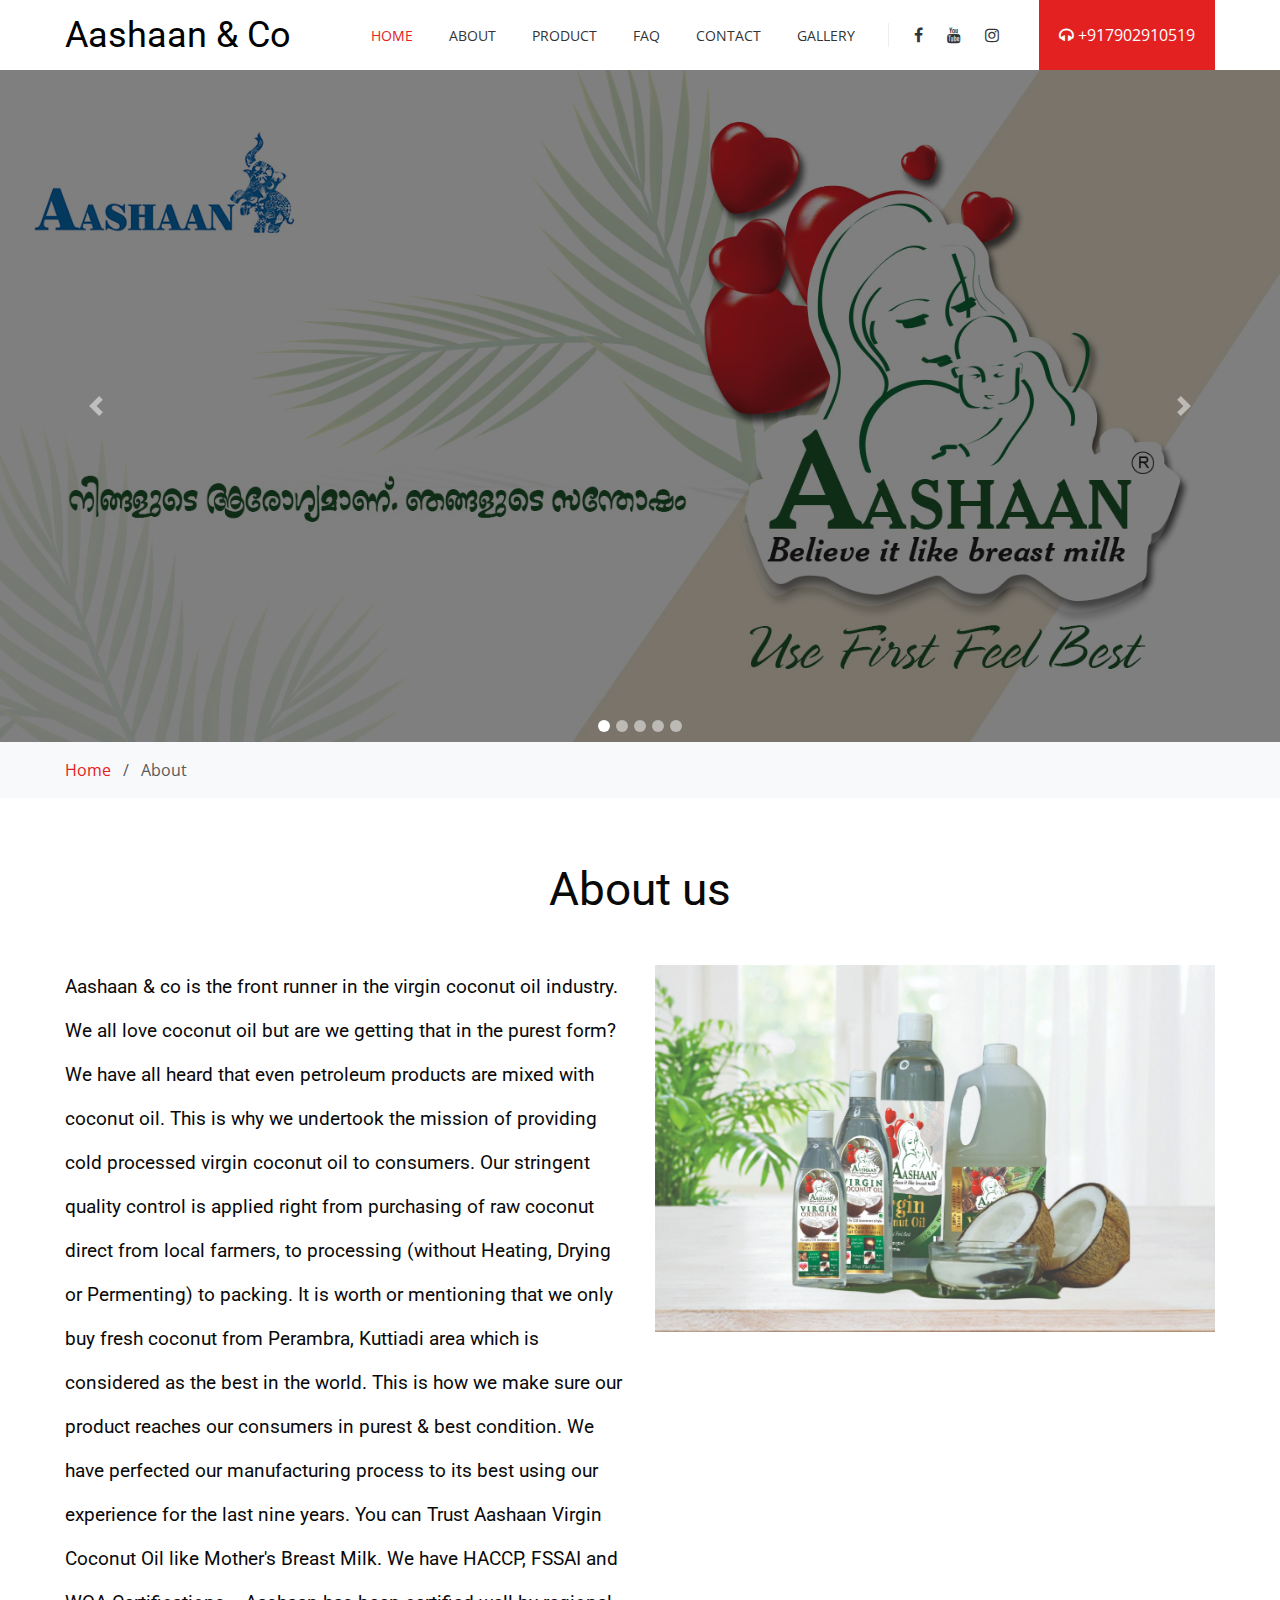
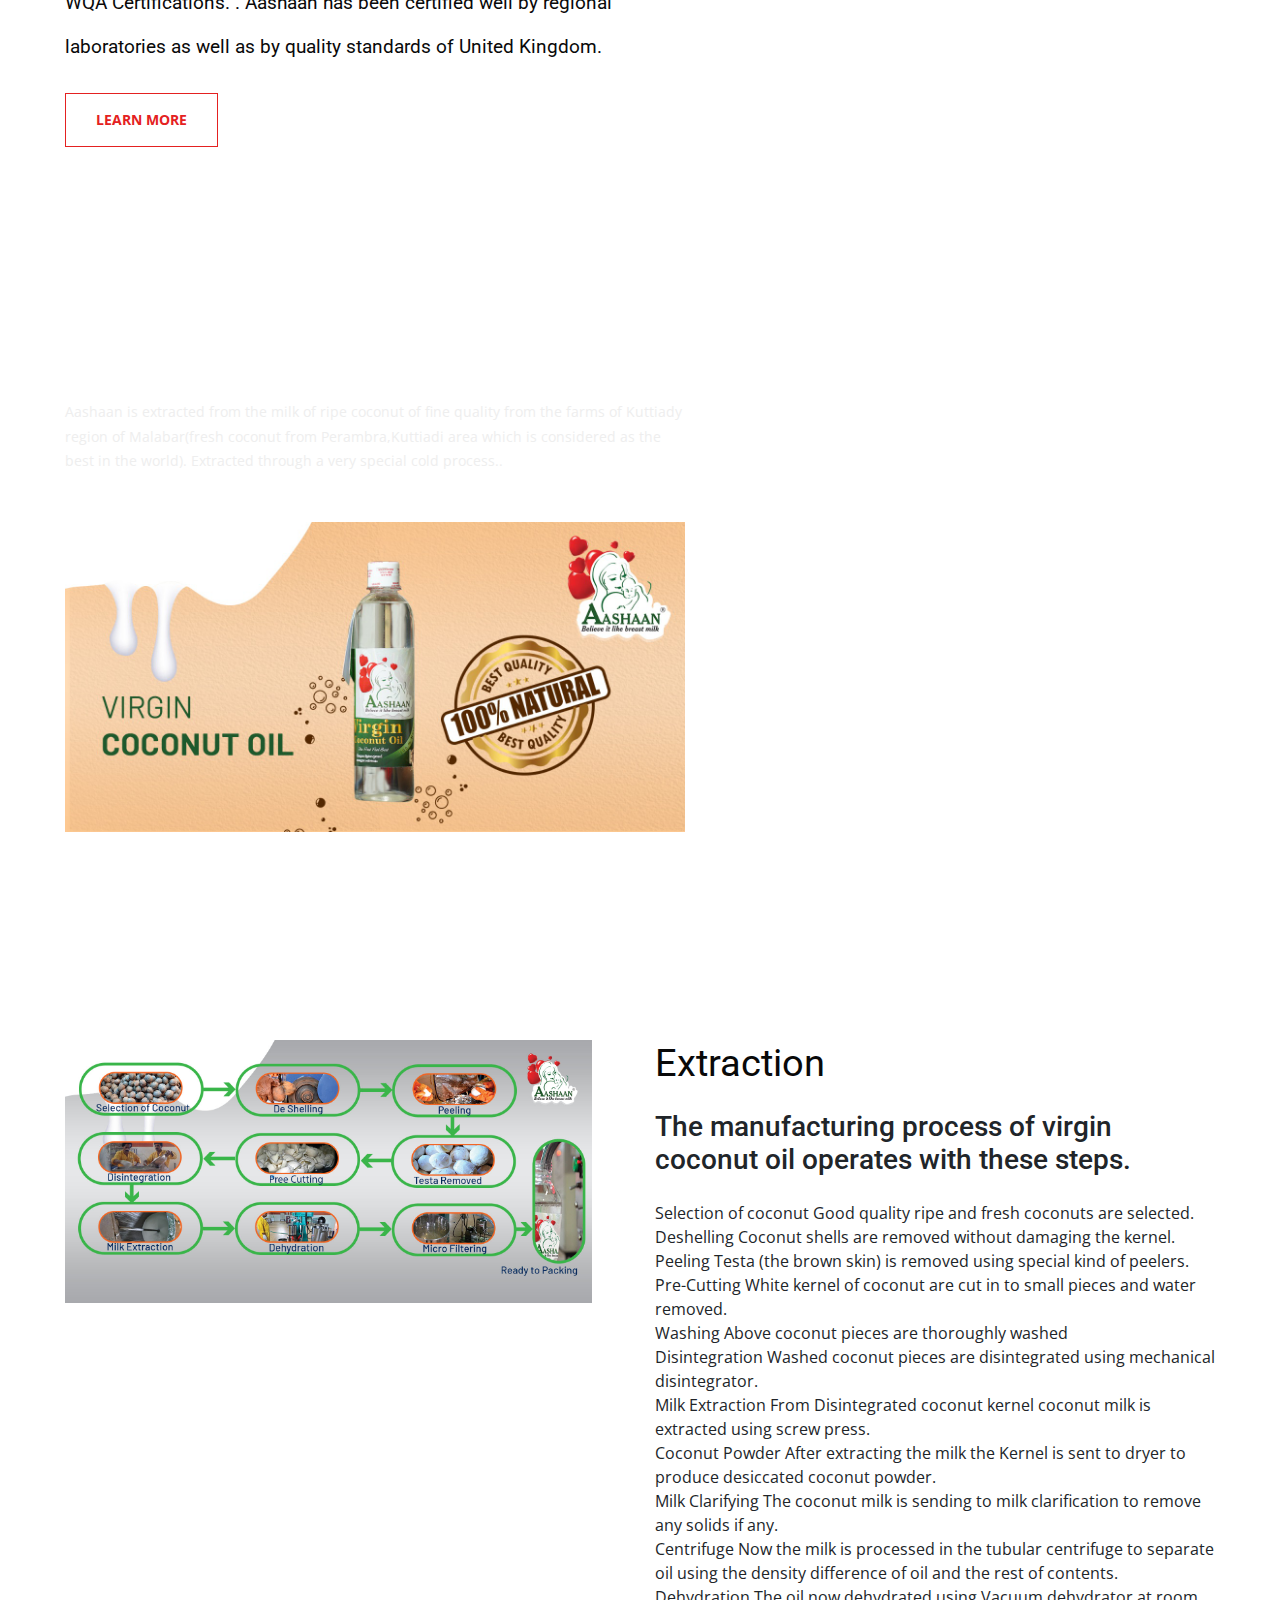
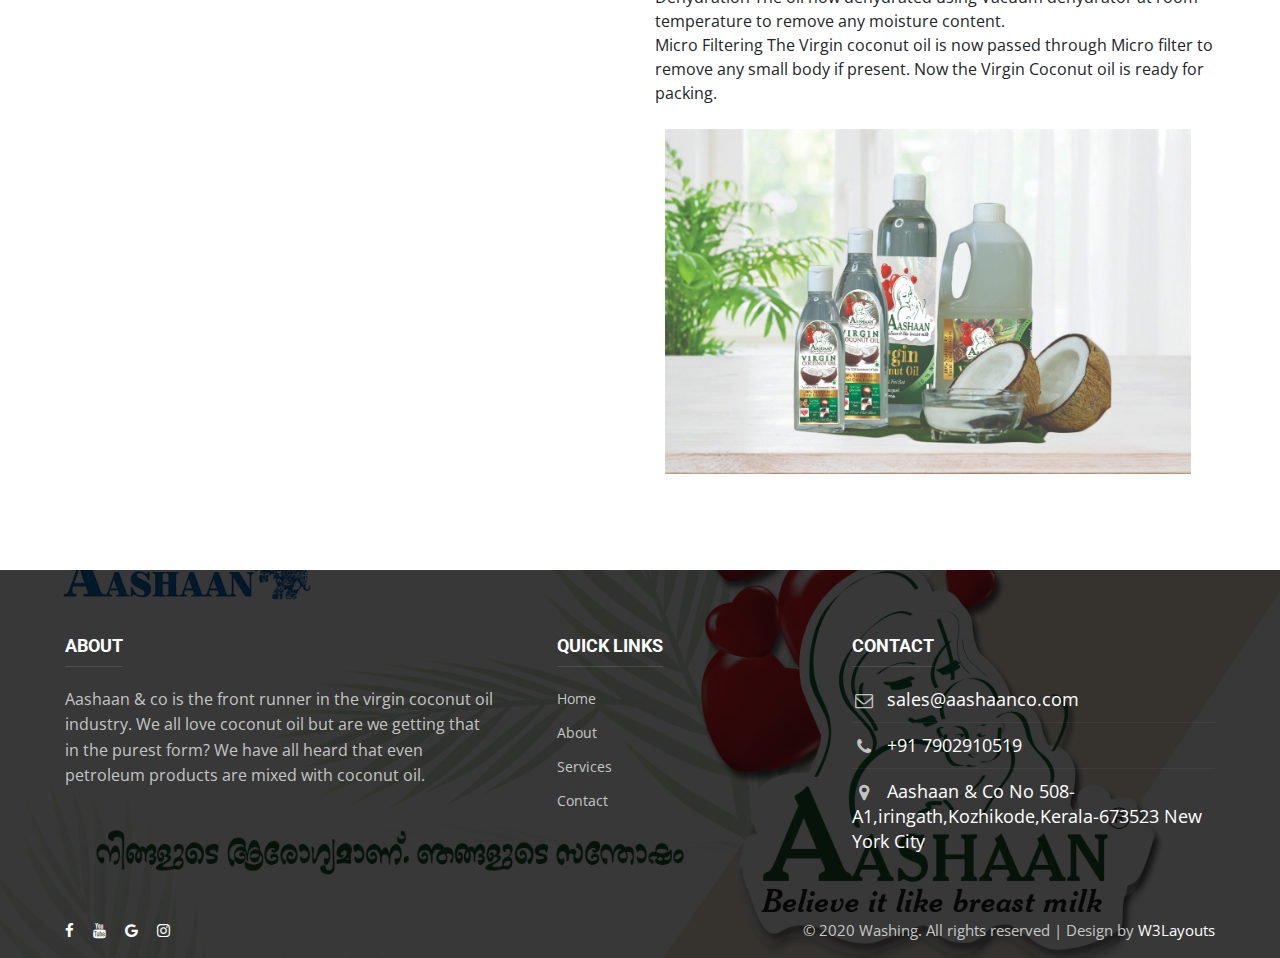
==== commit e525bcfa: "all" ====
--- a/about.html
+++ b/about.html
@@ -60,6 +60,9 @@
               <li class="nav-item @@contact-active">
                 <a class="nav-link" href="contact.html">Contact</a>
               </li>
+              <li class="nav-item @@contact-active">
+                <a class="nav-link" href="gallery.html">Gallery</a>
+              </li>
             </ul>
             <ul class="social-icons">
               <li><a href="https://www.facebook.com/aashaan.snehamrit.3"><span class="fa fa-facebook" aria-hidden="true"></span></a></li>
@@ -67,8 +70,8 @@
               <li><a href="https://instagram.com/_aashaan_aashaan_?igshid=99fu22qttdd0c"><span class="fa fa-instagram" aria-hidden="true"></span></a></li>
             </ul>
             <div class="phone">
-              <a href="tel:+44-123-456-78"><span class="fa fa-headphones" aria-hidden="true"></span>
-                +44-123-456-78</a>
+              <a href="tel:+917902910519"><span class="fa fa-headphones" aria-hidden="true"></span>
+                +917902910519</a>
             </div>
           </div>
         </nav>
@@ -78,6 +81,83 @@
 </header>
 <!-- //header -->
 <!-- breadcrum -->
+<section class="w3l-banner-slider">
+  <div id="carouselExampleCaptions" class="carousel slide carousel-fade" data-ride="carousel">
+    <ol class="carousel-indicators">
+      <li data-target="#carouselExampleCaptions" data-slide-to="0" class="active"></li>
+      <li data-target="#carouselExampleCaptions" data-slide-to="1"></li>
+      <li data-target="#carouselExampleCaptions" data-slide-to="2"></li>
+      <li data-target="#carouselExampleCaptions" data-slide-to="3"></li>
+      <li data-target="#carouselExampleCaptions" data-slide-to="4"></li>
+    </ol>
+    <div class="carousel-inner">
+      <div class="carousel-item active" style="background-image: url('assets/images/image/1.jpg')">
+        <!-- <img src="assets/images/banner.jpg" class="d-block w-100" alt="..."> -->
+        <!--<div class="carousel-caption container">
+       <!--<h6 class="tag-cover-9"> Washing</h6>
+        <h3 class="title-cover-9">We are the Best laundry services</h3>
+        <p class="para-cover-9">Once aute irure dolor in reprehenderit in voluptate velit
+          esse cillum dolore eu fugiat nulla pariatur consectetur adipiscing elit eu fugiat nulla laudantium sunt in
+          culpa qui.</p>
+        <a href="about.html" class="btn btn-primary theme-button mt-5">Read More</a>--
+      </div>-->
+      </div>
+      <div class="carousel-item" style="background-image: url('assets/images/image/2.jpg')">
+        <!-- <img src="assets/images/banner-3.jpg" class="d-block w-100" alt="..."> -->
+        <!--<div class="carousel-caption container">
+       <!--<h6 class="tag-cover-9"> Washing</h6>
+        <h3 class="title-cover-9">We are the Best laundry services</h3>
+        <p class="para-cover-9">Once aute irure dolor in reprehenderit in voluptate velit
+          esse cillum dolore eu fugiat nulla pariatur consectetur adipiscing elit eu fugiat nulla laudantium sunt in
+          culpa qui.</p>
+        <a href="about.html" class="btn btn-primary theme-button mt-5">Read More</a>--
+      </div>-->
+      </div>
+      <div class="carousel-item" style="background-image: url('assets/images/image/mois.jpg')">
+        <!-- <img src="assets/images/banner-3.jpg" class="d-block w-100" alt="..."> -->
+        <!--<div class="carousel-caption container">
+       <!--<h6 class="tag-cover-9"> Washing</h6>
+        <h3 class="title-cover-9">We are the Best laundry services</h3>
+        <p class="para-cover-9">Once aute irure dolor in reprehenderit in voluptate velit
+          esse cillum dolore eu fugiat nulla pariatur consectetur adipiscing elit eu fugiat nulla laudantium sunt in
+          culpa qui.</p>
+        <a href="about.html" class="btn btn-primary theme-button mt-5">Read More</a>--
+      </div>-->
+      </div>
+      <div class="carousel-item" style="background-image: url('assets/images/image/3.jpg')">
+        <!-- <img src="assets/images/banner-2.jpg" class="d-block w-100" alt="..."> -->
+        <!--<div class="carousel-caption container">
+       <!--<h6 class="tag-cover-9"> Washing</h6>
+        <h3 class="title-cover-9">We are the Best laundry services</h3>
+        <p class="para-cover-9">Once aute irure dolor in reprehenderit in voluptate velit
+          esse cillum dolore eu fugiat nulla pariatur consectetur adipiscing elit eu fugiat nulla laudantium sunt in
+          culpa qui.</p>
+        <a href="about.html" class="btn btn-primary theme-button mt-5">Read More</a>--
+      </div>-->
+      </div>
+      <div class="carousel-item"
+        style="background-image: url('assets/images/image/4.jpg'); background-position: top;">
+        <!-- <img src="assets/images/banner-1.jpg" class="d-block w-100" alt="..."> -->
+        <!--<div class="carousel-caption container">
+       <!--<h6 class="tag-cover-9"> Washing</h6>
+        <h3 class="title-cover-9">We are the Best laundry services</h3>
+        <p class="para-cover-9">Once aute irure dolor in reprehenderit in voluptate velit
+          esse cillum dolore eu fugiat nulla pariatur consectetur adipiscing elit eu fugiat nulla laudantium sunt in
+          culpa qui.</p>
+        <a href="about.html" class="btn btn-primary theme-button mt-5">Read More</a>--
+      </div>-->
+      </div>
+    </div>
+    <a class="carousel-control-prev" href="#carouselExampleCaptions" role="button" data-slide="prev">
+      <span class="carousel-control-prev-icon" aria-hidden="true"></span>
+      <span class="sr-only">Previous</span>
+    </a>
+    <a class="carousel-control-next" href="#carouselExampleCaptions" role="button" data-slide="next">
+      <span class="carousel-control-next-icon" aria-hidden="true"></span>
+      <span class="sr-only">Next</span>
+    </a>
+  </div>
+</section>
 <section class="w3l-breadcrum">
   <div class="breadcrum">
     <div class="container">
@@ -101,7 +181,7 @@
                 --> <a href="#URL" class="btn btn-outline-primary theme-button">Learn More</a>
             </div>
             <div class="col-md-6 mt-md-0 mt-5">
-                <img src="assets/images/image/Group photo .jpg" class="img-fluid" alt=""  style="height: 800px;">
+                <img src="assets/images/image/Group photo .jpg" class="img-fluid" alt=""  >
             </div>
         </div>
     </div>
@@ -115,7 +195,7 @@
         </div>
         <div class="link-list-menu">
             <p class="mb-5">Aashaan is extracted from the milk of ripe coconut of fine quality from the farms of Kuttiady region of Malabar(fresh coconut from Perambra,Kuttiadi area which is considered as the best in the world). Extracted through a very special cold process..</p>
-            <a href="about.html" class="btn btn-light theme-button">Read More</a>
+            <img src="assets/images/image/transperent_pic.jpg" alt="" style="width: 100%;">
              
         </div>
       </div>
@@ -205,7 +285,7 @@
 	<!-- //features -->
 </section>
 
-<!-- stats -->
+<!-- stats --
 <section class="w3l-stats py-5" id="stats">
   <div class="gallery-inner container py-lg-3">
     <div class="header-section mb-md-5 mb-4 text-center">
@@ -283,7 +363,9 @@
     content.</li>
     <li>  Micro Filtering
     The Virgin coconut oil is now passed through Micro filter to remove any small body if present.
-    Now the Virgin Coconut oil is ready for packing.</li>
+    Now the Virgin Coconut oil is ready for packing.</li><br>
+    <img src="assets/images/image/Group photo .jpg" alt="" style="width: 94%;
+    margin-left: 10px;">
             </ul>	           <!--<div class="bars-main-info mt-lg-5 mt-4">
               <div class="progress-info mb-4">
                 <h6 class="progress-title">Quality</h6>
--- a/assets/css/style-starter.css
+++ b/assets/css/style-starter.css
@@ -10043,7 +10043,7 @@
 
 @media (max-width: 667px) {
   .w3l-banner-slider .carousel-item {
-    min-height: 35em; } }
+    min-height: 13em; } }
 
 @media (max-width: 600px) {
   .w3l-banner-slider h3.title-cover-9 {
@@ -10055,7 +10055,7 @@
     line-height: 36px;
     margin: 15px 0; }
   .w3l-banner-slider .carousel-item {
-    min-height: 30em; }
+    min-height: 13em; }
   .w3l-banner-slider .carousel-caption {
     top: 40%; } }
 
@@ -10074,7 +10074,7 @@
   .w3l-banner-slider p.para-cover-9 {
     font-size: 16px; }
   .w3l-banner-slider .carousel-item {
-    min-height: 28em; } }
+    min-height: 13em; } }
 
 @media (max-width: 320px) {
   .w3l-banner-slider h3.title-cover-9 {
@@ -11174,6 +11174,7 @@
   background-attachment: fixed;
   display: grid;
   align-items: center;
+   
   padding: 7rem 0; }
 
 .w3l-about4 .middle-section {
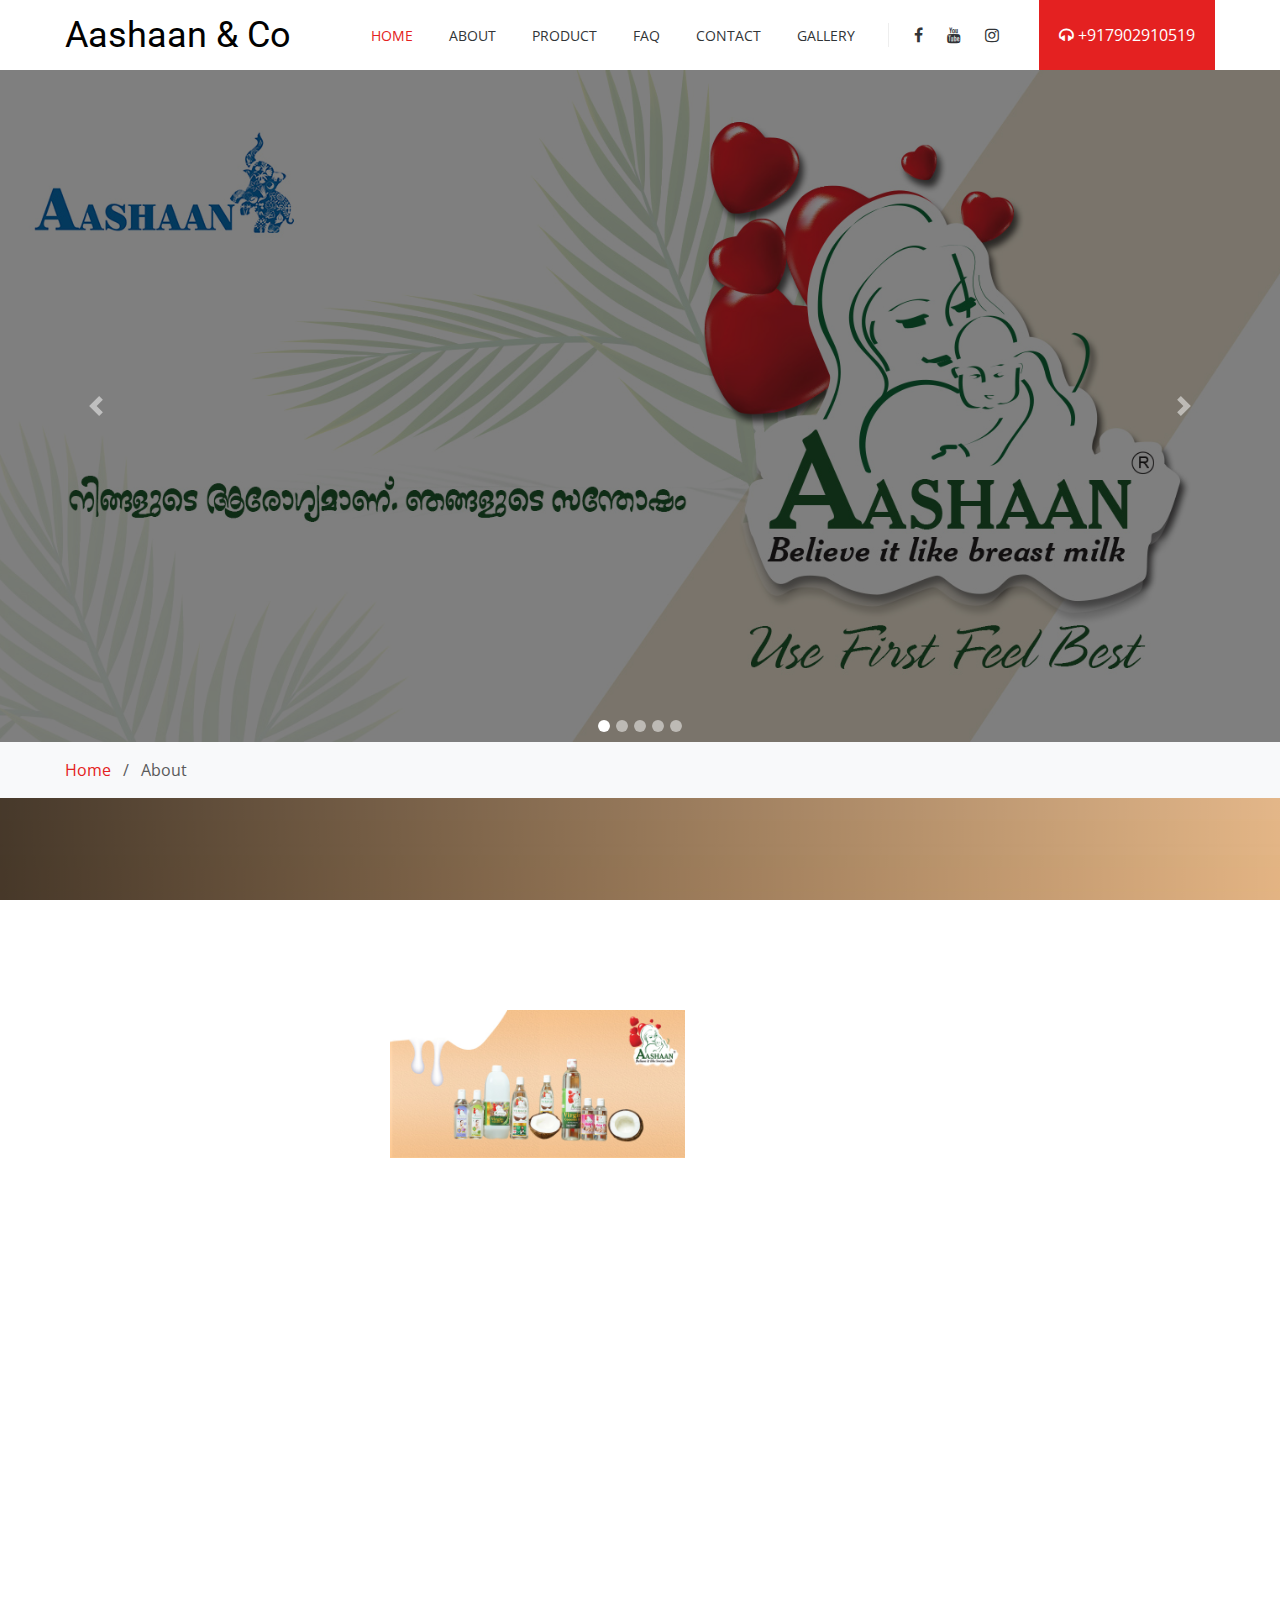
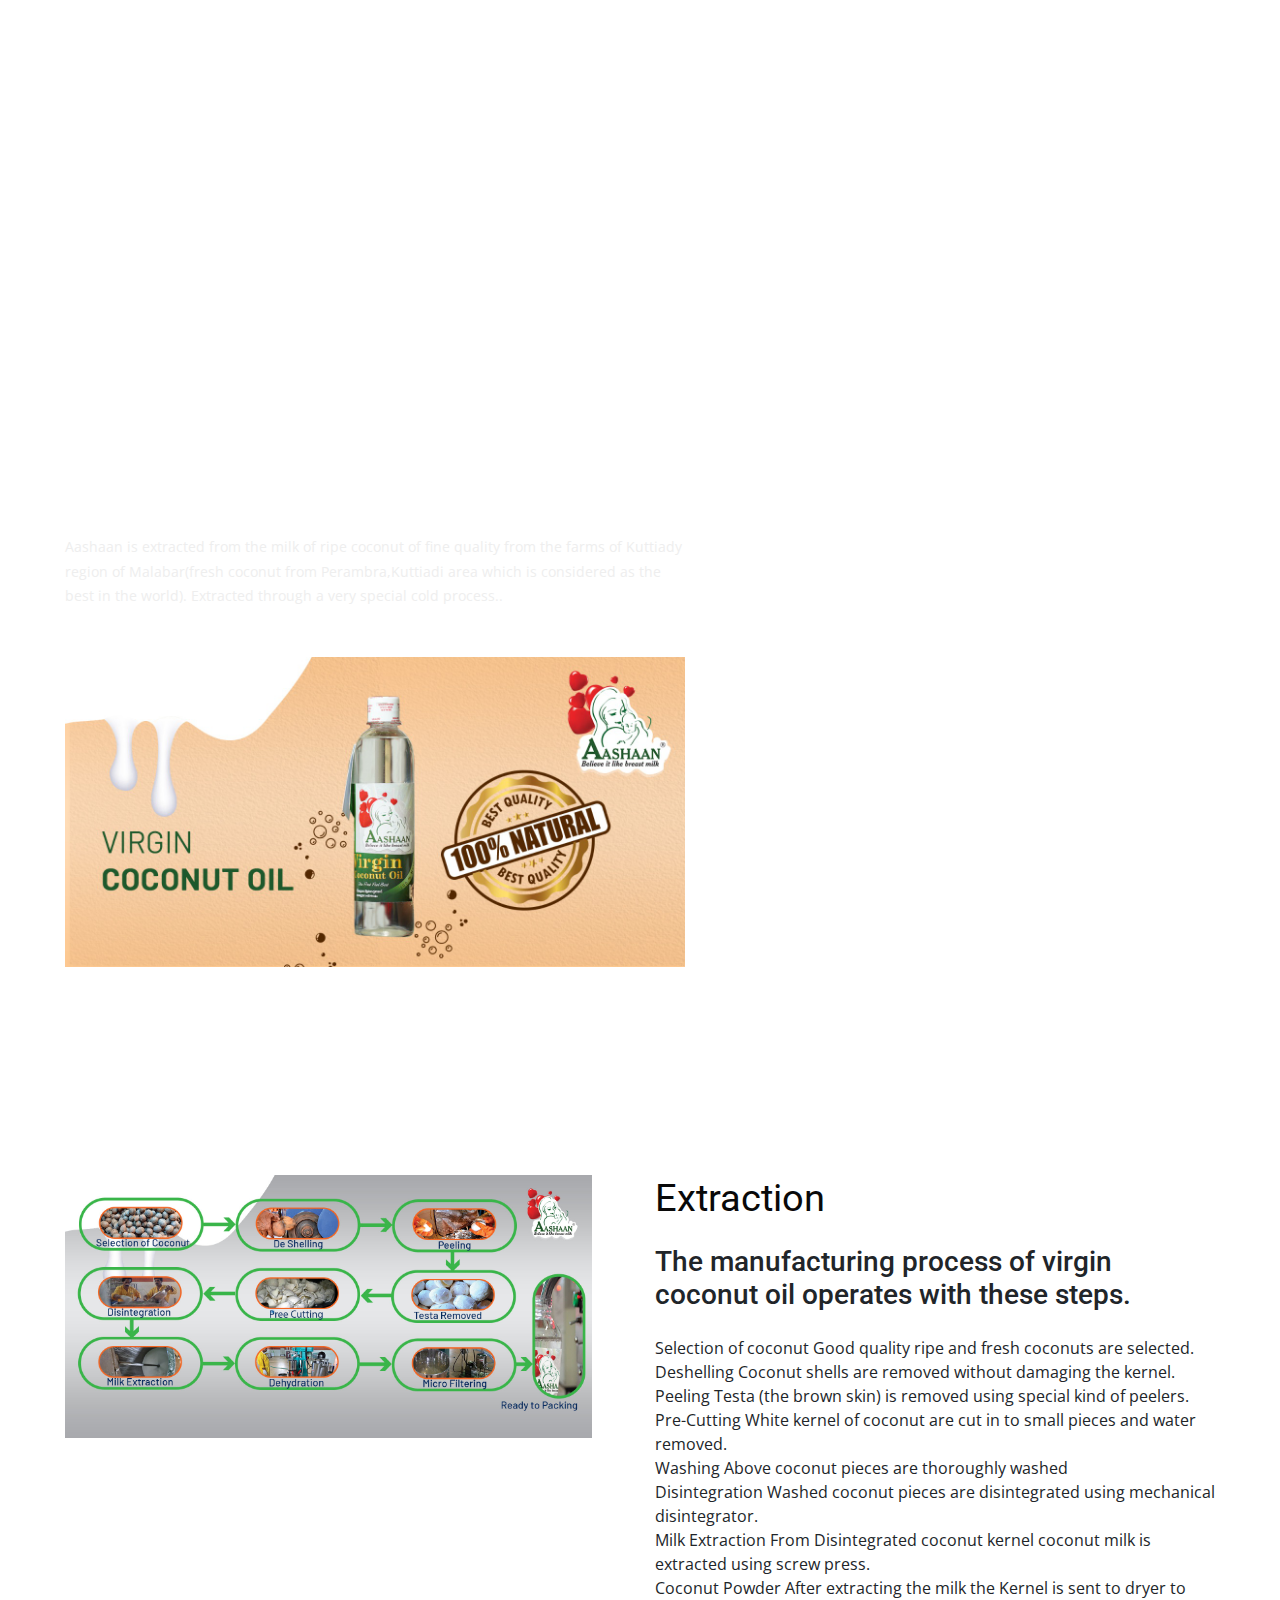
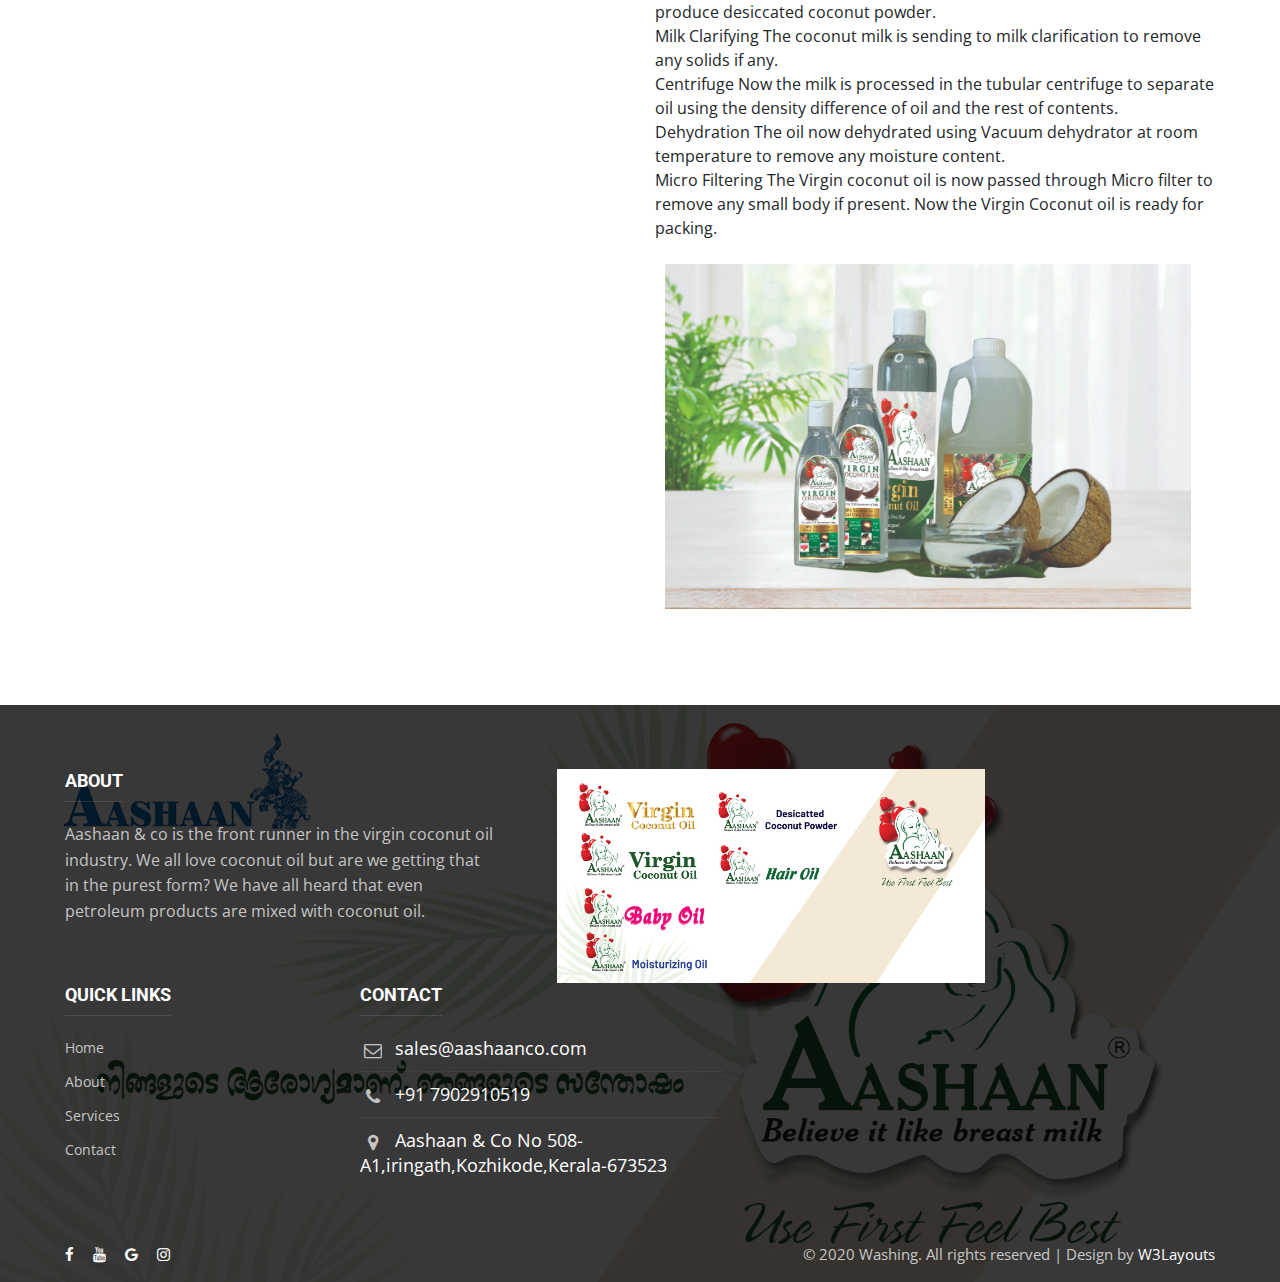
==== commit e480605e: "done" ====
--- a/about.html
+++ b/about.html
@@ -113,17 +113,7 @@
         <a href="about.html" class="btn btn-primary theme-button mt-5">Read More</a>--
       </div>-->
       </div>
-      <div class="carousel-item" style="background-image: url('assets/images/image/mois.jpg')">
-        <!-- <img src="assets/images/banner-3.jpg" class="d-block w-100" alt="..."> -->
-        <!--<div class="carousel-caption container">
-       <!--<h6 class="tag-cover-9"> Washing</h6>
-        <h3 class="title-cover-9">We are the Best laundry services</h3>
-        <p class="para-cover-9">Once aute irure dolor in reprehenderit in voluptate velit
-          esse cillum dolore eu fugiat nulla pariatur consectetur adipiscing elit eu fugiat nulla laudantium sunt in
-          culpa qui.</p>
-        <a href="about.html" class="btn btn-primary theme-button mt-5">Read More</a>--
-      </div>-->
-      </div>
+      
       <div class="carousel-item" style="background-image: url('assets/images/image/3.jpg')">
         <!-- <img src="assets/images/banner-2.jpg" class="d-block w-100" alt="..."> -->
         <!--<div class="carousel-caption container">
@@ -138,6 +128,17 @@
       <div class="carousel-item"
         style="background-image: url('assets/images/image/4.jpg'); background-position: top;">
         <!-- <img src="assets/images/banner-1.jpg" class="d-block w-100" alt="..."> -->
+        <!--<div class="carousel-caption container">
+       <!--<h6 class="tag-cover-9"> Washing</h6>
+        <h3 class="title-cover-9">We are the Best laundry services</h3>
+        <p class="para-cover-9">Once aute irure dolor in reprehenderit in voluptate velit
+          esse cillum dolore eu fugiat nulla pariatur consectetur adipiscing elit eu fugiat nulla laudantium sunt in
+          culpa qui.</p>
+        <a href="about.html" class="btn btn-primary theme-button mt-5">Read More</a>--
+      </div>-->
+      </div>
+      <div class="carousel-item" style="background-image: url('assets/images/image/mois.jpg')">
+        <!-- <img src="assets/images/banner-3.jpg" class="d-block w-100" alt="..."> -->
         <!--<div class="carousel-caption container">
        <!--<h6 class="tag-cover-9"> Washing</h6>
         <h3 class="title-cover-9">We are the Best laundry services</h3>
@@ -166,26 +167,56 @@
   </div>
 </section>
 <!-- //breadcrum -->
-<section class="w3l-about1 py-5" id="about">
+<!--<section class="w3l-about1 py-5" id="about" >
     <div class="container py-lg-3">
         <div class="header-section text-center mb-lg-5 mb-4">
-            <h2>About us</h2>
+            <!--<h2>What we are?</h2>--
         </div>
         <div class="row">
             <div class="col-md-6 book-info">
-                <h3 class="mb-4" style="font-size: 19px;">Aashaan & co is the front runner in the virgin coconut oil industry. We all love coconut oil but are we getting that in the purest form? We have all heard that even petroleum products are mixed with coconut oil. This is why we undertook the mission of providing cold processed virgin coconut oil to consumers. Our stringent quality control is applied right from purchasing of raw coconut direct from local farmers, to processing (without Heating, Drying or Permenting) to packing. It is worth or mentioning that we only buy fresh coconut from Perambra, Kuttiadi area which is considered as the best in the world. This is how we make sure our product reaches our consumers in purest & best condition. We have perfected our manufacturing process to its best using our experience for the last nine years. You can Trust Aashaan Virgin Coconut Oil like Mother's Breast Milk. We have HACCP, FSSAI and WQA Certifications. . Aashaan has been certified well by regional laboratories as well as by quality standards of United Kingdom.
-
+                <!--<h3 class="mb-4" style="font-size: 19px;">Aashaan & co is the front runner in the virgin coconut oil industry. We all love coconut oil but are we getting that in the purest form? We have all heard that even petroleum products are mixed with coconut oil. This is why we undertook the mission of providing cold processed virgin coconut oil to consumers. Our stringent quality control is applied right from purchasing of raw coconut direct from local farmers, to processing (without Heating, Drying or Permenting) to packing. It is worth or mentioning that we only buy fresh coconut from Perambra, Kuttiadi area which is considered as the best in the world. This is how we make sure our product reaches our consumers in purest & best condition. We have perfected our manufacturing process to its best using our experience for the last nine years. You can Trust Aashaan Virgin Coconut Oil like Mother's Breast Milk. We have HACCP, FSSAI and WQA Certifications. . Aashaan has been certified well by regional laboratories as well as by quality standards of United Kingdom.
+                -->
                 </h3>
                 <!--<p class="mb-3">Lorem ipsum dolor, sit amet consectetur adipisicing elit. Voluptatem, enim? Vel quos modi et minus voluptates voluptas fuga blanditiis aut ut impedit, odio voluptatibus eum minima ex similique, in quo? Eligendi hic eveniet rem, sed, dolore corporis repudiandae amet quos cumque harum optio minima adipisci.</p>
                  <p class="mb-md-5 mb-4">Lorem ipsum dolor sit amet consectetur adipisicing elit. Incidunt blanditiis magnam quibusdam cum consequatur eum a! Natus nobis repudiandae iusto aliquam adipisci necessitatibus, nostrum perspiciatis recusandae ipsa amet numquam earum, quae quo totam doloribus explicabo.</p>
-                --> <a href="#URL" class="btn btn-outline-primary theme-button">Learn More</a>
+                --
             </div>
             <div class="col-md-6 mt-md-0 mt-5">
-                <img src="assets/images/image/Group photo .jpg" class="img-fluid" alt=""  >
+                 
             </div>
         </div>
     </div>
-</section>
+</section>-->
+<section class="w3l-about4">
+  <div class="new-block top-bottom">
+    <div class="container">
+      <div class="middle-section">
+        <div class="section-width">
+          <div class="header-section text-center mb-lg-5 mb-4">
+            <h2>What we are?</h2>
+        </div>
+        </div>
+        <div class="link-list-menu">
+          <div class="row">
+            <div class="col-md-6 book-info">
+                <h3 class="mb-4" style="font-size: 19px; color: white;">Aashaan & co is the front runner in the virgin coconut oil industry. We all love coconut oil but are we getting that in the purest form? We have all heard that even petroleum products are mixed with coconut oil. This is why we undertook the mission of providing cold processed virgin coconut oil to consumers. Our stringent quality control is applied right from purchasing of raw coconut direct from local farmers, to processing (without Heating, Drying or Permenting) to packing. It is worth or mentioning that we only buy fresh coconut from Perambra, Kuttiadi area which is considered as the best in the world. This is how we make sure our product reaches our consumers in purest & best condition. We have perfected our manufacturing process to its best using our experience for the last nine years. You can Trust Aashaan Virgin Coconut Oil like Mother's Breast Milk. We have HACCP, FSSAI and WQA Certifications. . Aashaan has been certified well by regional laboratories as well as by quality standards of United Kingdom.
+
+                </h3>
+                <!--<p class="mb-3">Lorem ipsum dolor, sit amet consectetur adipisicing elit. Voluptatem, enim? Vel quos modi et minus voluptates voluptas fuga blanditiis aut ut impedit, odio voluptatibus eum minima ex similique, in quo? Eligendi hic eveniet rem, sed, dolore corporis repudiandae amet quos cumque harum optio minima adipisci.</p>
+                 <p class="mb-md-5 mb-4">Lorem ipsum dolor sit amet consectetur adipisicing elit. Incidunt blanditiis magnam quibusdam cum consequatur eum a! Natus nobis repudiandae iusto aliquam adipisci necessitatibus, nostrum perspiciatis recusandae ipsa amet numquam earum, quae quo totam doloribus explicabo.</p>
+                -->  
+            </div>
+            <div class="col-md-6 mt-md-0 mt-5">
+                <img src="assets/images/image/group_org.jpg" class="img-fluid" alt=""  >
+            </div>
+        </div>            
+             
+        </div>
+      </div>
+    </div>
+  </div>
+   
+  </section><br><br>
 <section class="w3l-about4">
   <div class="new-block top-bottom">
     <div class="container">
@@ -561,6 +592,14 @@
                 coconut oil.</p>
 
             </div>
+            <div class="col-lg-5 sub-one-left pr-md-5">
+              <!--<h6>About </h6>
+               <p>Aashaan & co is the front runner in the virgin coconut oil industry. We all love coconut oil but are
+                 we getting that in the purest form? We have all heard that even petroleum products are mixed with
+                 coconut oil.</p>-->
+                  <img src="assets/images/image/6.jpg" alt="" style="width: 100%;">
+
+             </div><br>
             <div class="col-lg-3 col-md-6 mt-lg-0 mt-5 sub-two-right">
               <h6>Quick links</h6>
               <ul>
@@ -582,7 +621,7 @@
                 </div>
                 <div>
                   <p class="contact-para"><span class="fa fa-map-marker" aria-hidden="true"></span>Aashaan & Co No 508-A1,iringath,Kozhikode,Kerala-673523
-                    New York City</p>
+ </p>
                 </div>
               </div>
             </div>
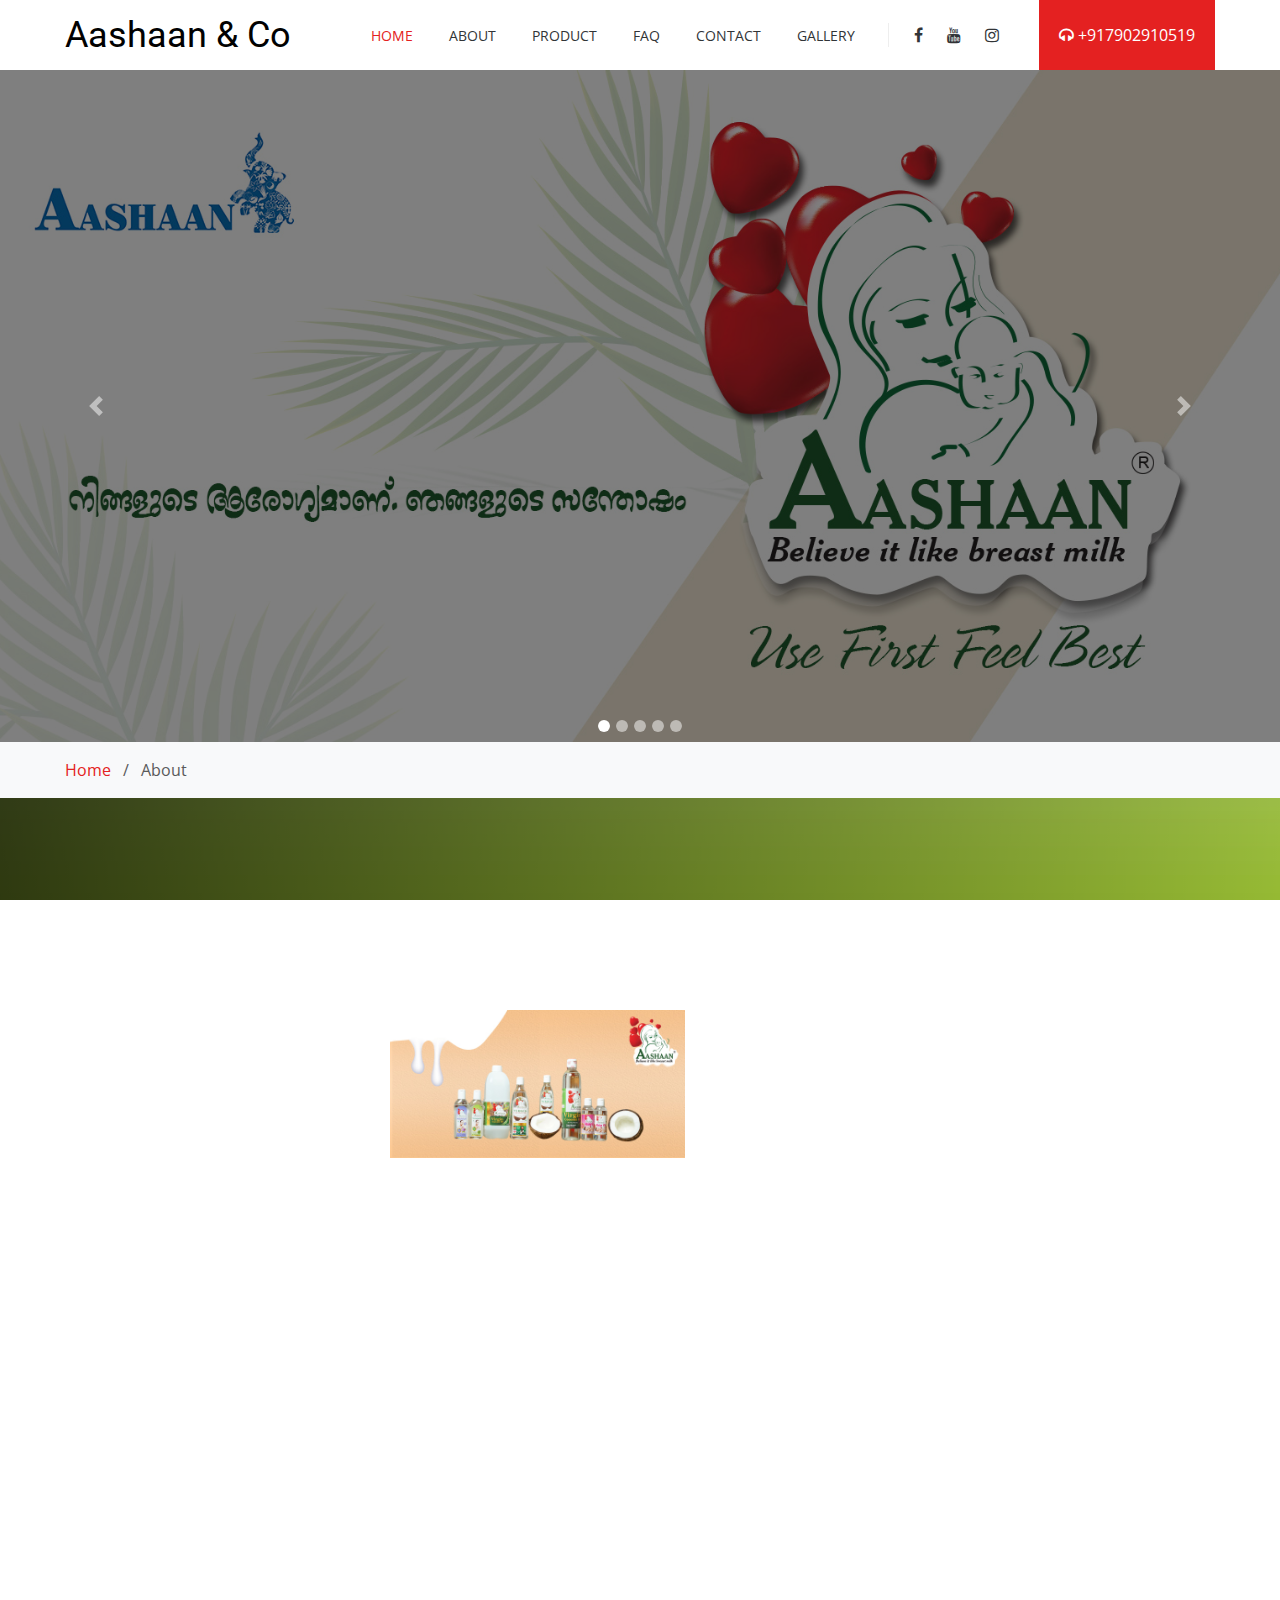
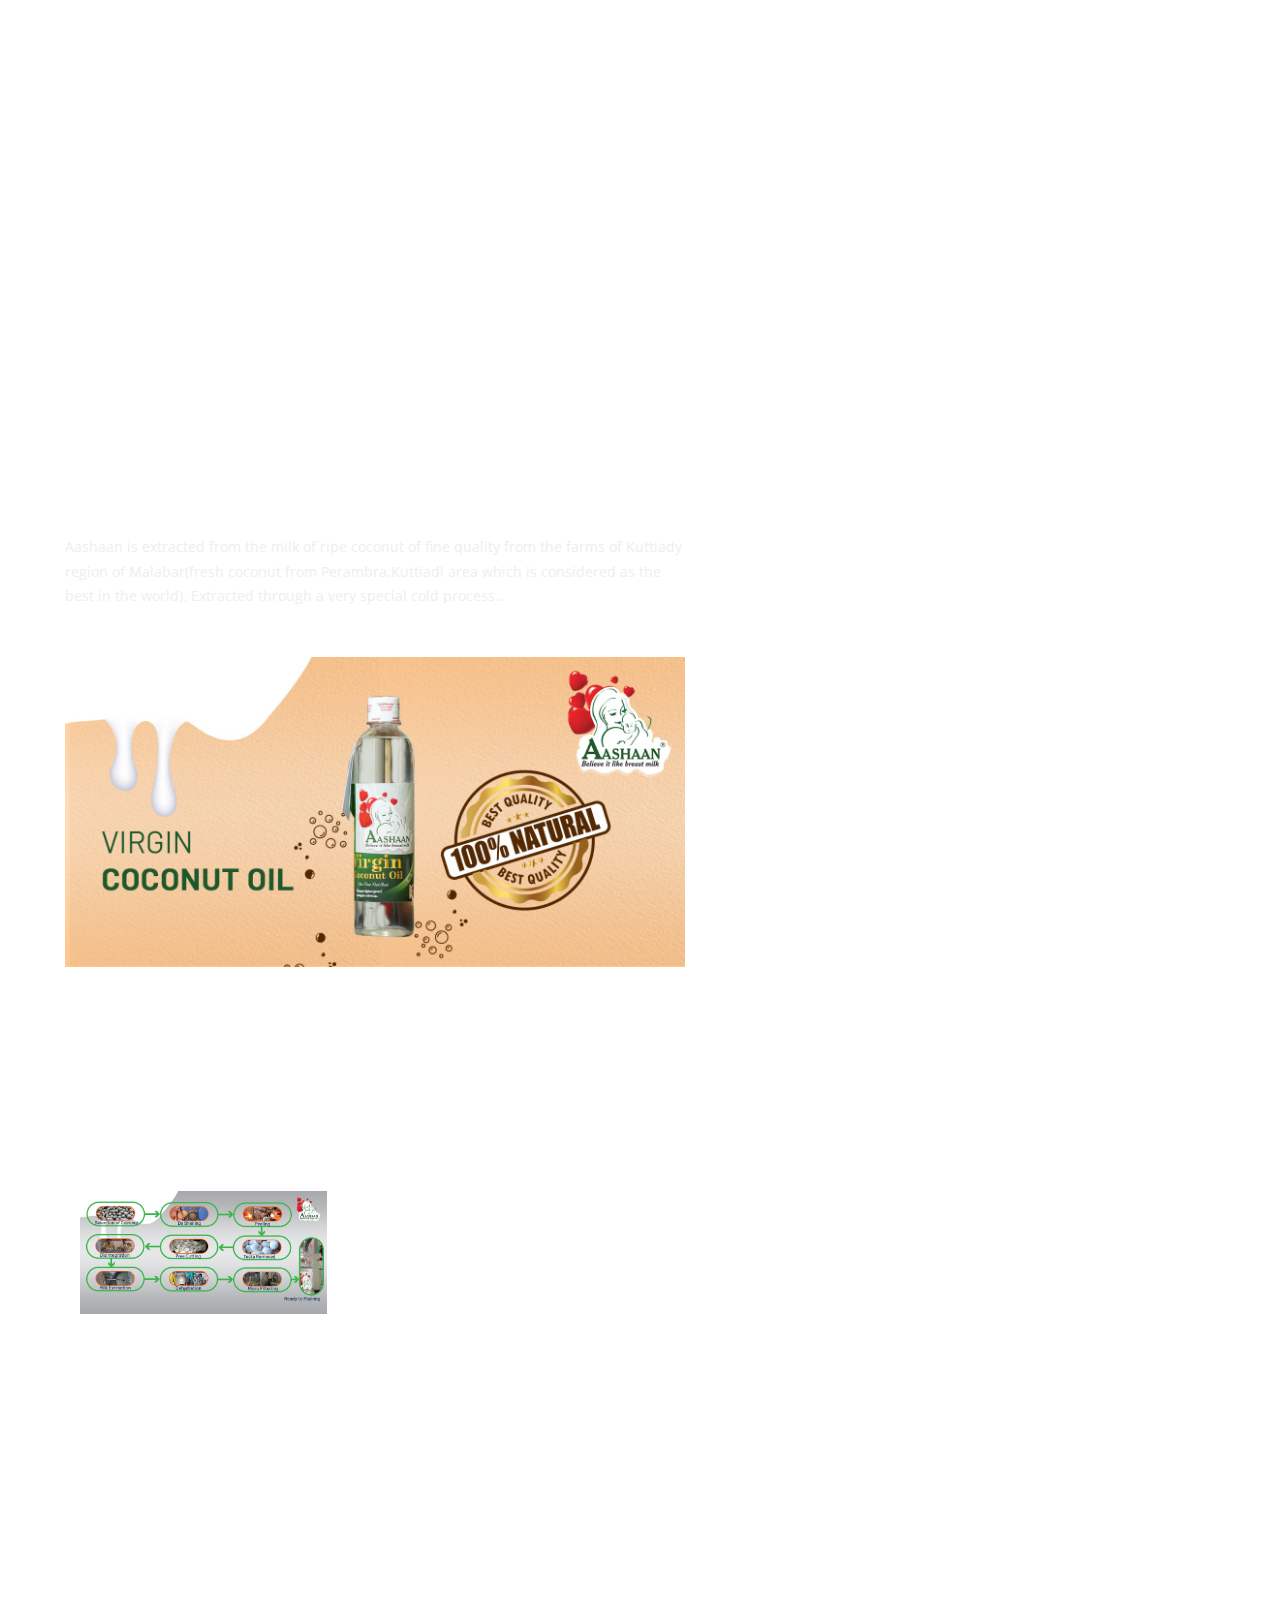
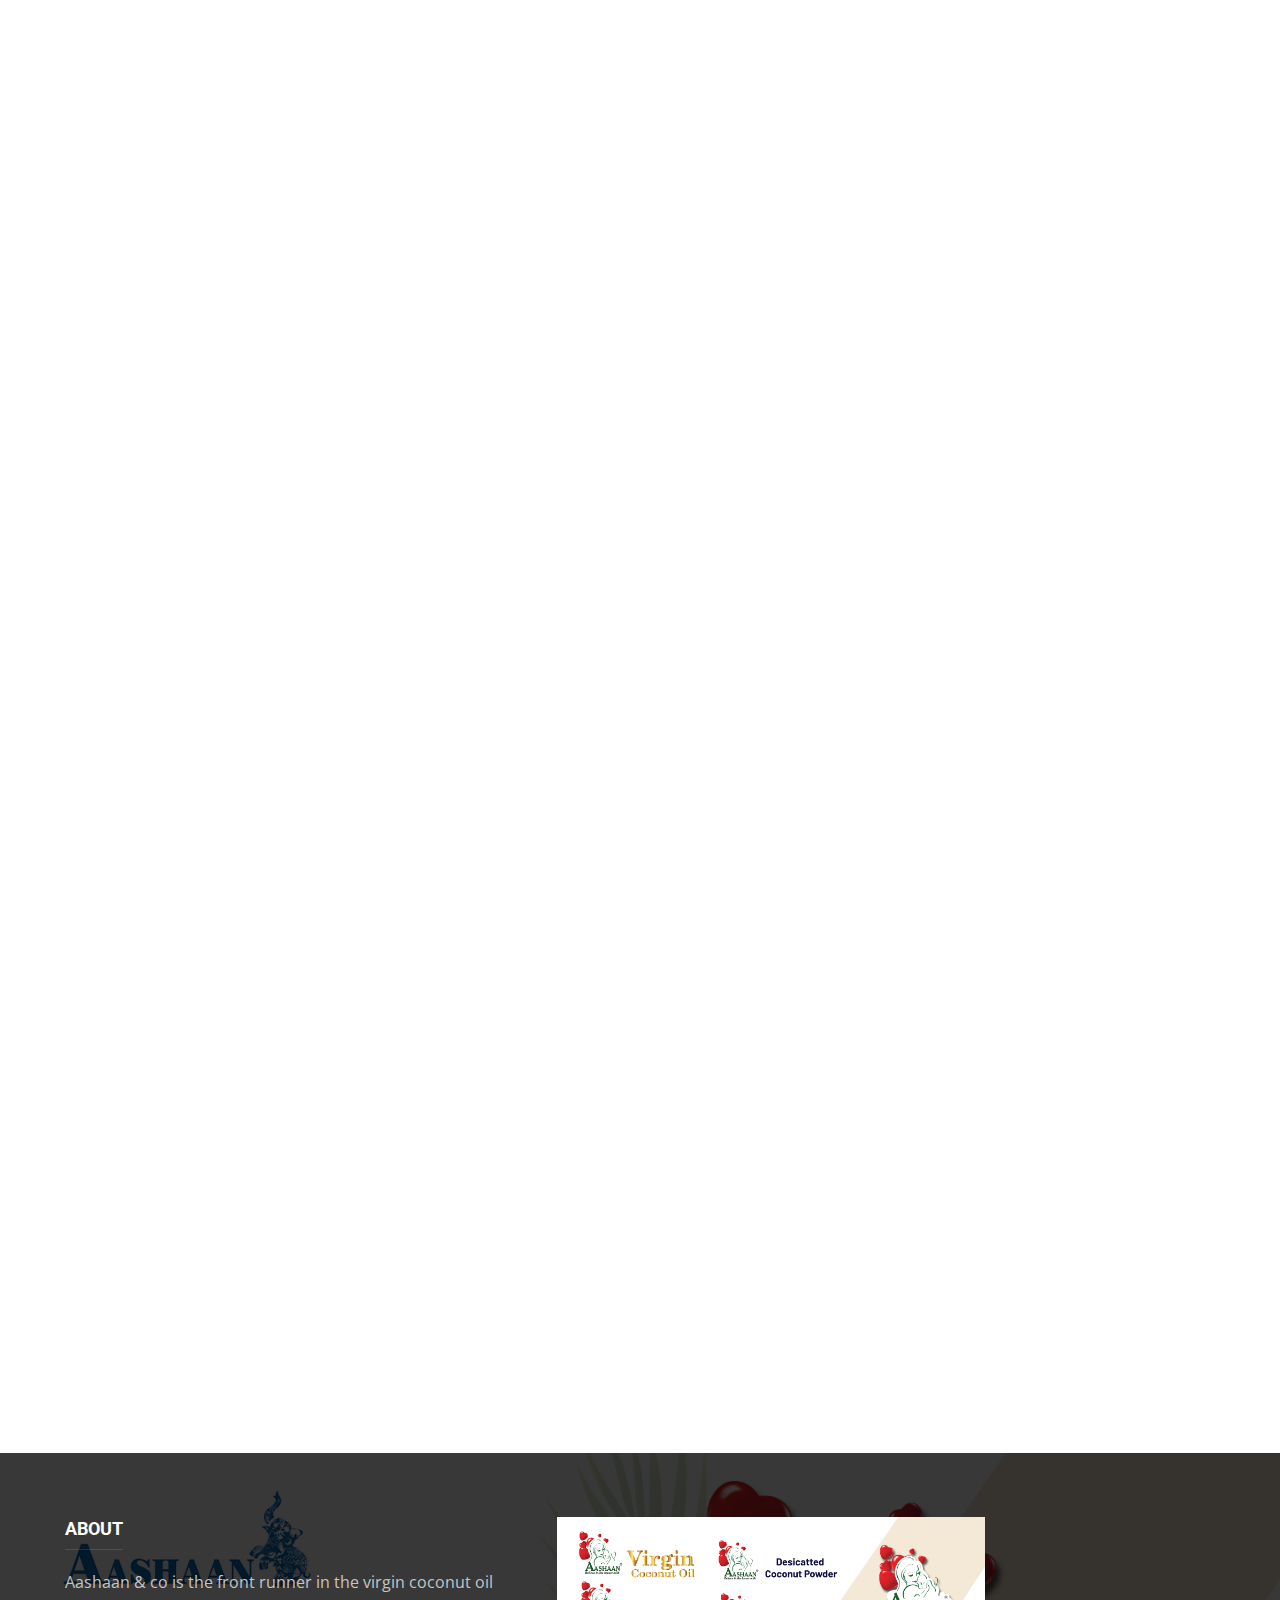
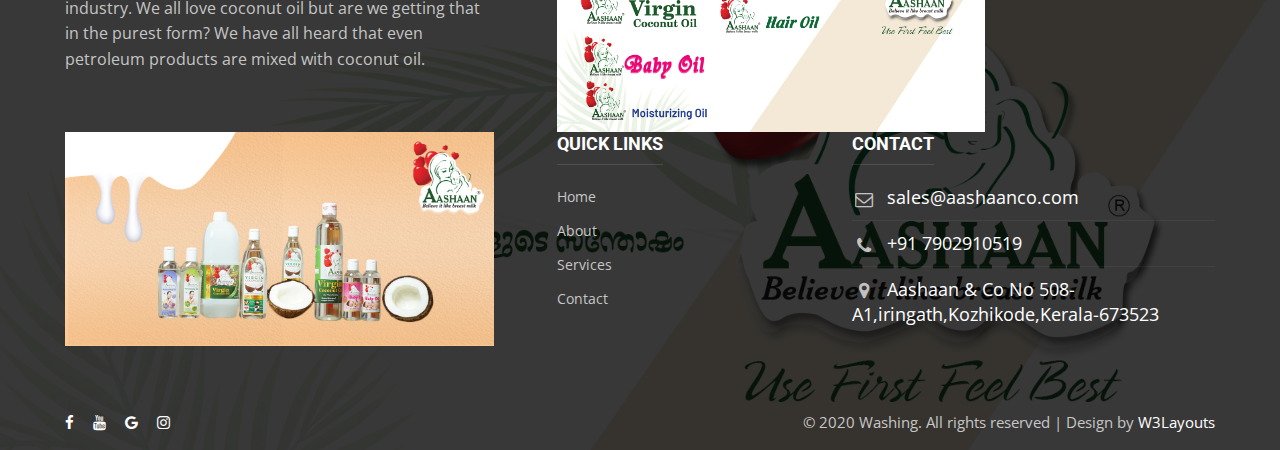
==== commit 14684669: "done" ====
--- a/about.html
+++ b/about.html
@@ -355,48 +355,48 @@
   </div>
 </section>
 <!-- //stats -->
-<section class="w3l-about2">
-    <div class="progress-66-info py-5">
-      <div class="container py-lg-5 py-sm-3">
-        <div class="counter-grids-info row">
+<section class="w3l-about4">
+  <div class="new-block top-bottom">
+    <div class="container">
+      <div class="middle-section">
+        <div class="section-width">
 
           <div class="col-lg-6 pr-5">
             <img src="assets/images/image/PROCESS.jpg" class="img-fluid" alt="" />
           </div>
 
           <div class="col-lg-6 mt-lg-0 mt-5">
-            <h4>Extraction</h4><br>
-            <h3>The manufacturing process of virgin coconut oil operates with these steps.</h3><br>
-            <ul>
-    <li>Selection of coconut
-    Good quality ripe and fresh coconuts are selected.</li>
-    <li> Deshelling
-    Coconut shells are removed without damaging the kernel.</li>
-    <li> Peeling
-    Testa (the brown skin) is removed using special kind of peelers.</li>
-    <li>  Pre-Cutting
-    White kernel of coconut are cut in to small pieces and water removed.</li>
-    <li>  Washing
-    Above coconut pieces are thoroughly washed</li>
-    <li>  Disintegration
-    Washed coconut pieces are disintegrated using mechanical disintegrator.</li>
-    <li>  Milk Extraction
-    From Disintegrated coconut kernel coconut milk is extracted using screw press.</li>
-    <li>  Coconut Powder
-    After extracting the milk the Kernel is sent to dryer to produce desiccated coconut powder.</li>
-    <li> Milk Clarifying
-    The coconut milk is sending to milk clarification to remove any solids if any.</li>
-    <li>  Centrifuge
+            <h4 style="color: white;">Extraction</h4><br>
+            <h3 style="color: white;">The manufacturing process of virgin coconut oil operates with these steps.</h3><br>
+            <ul style="color: white;">
+    <li><b style="color: white;">  Selection of coconut:-</b><br>
+    Good quality ripe and fresh coconuts are selected.</li><br>
+    <li><b>  Deshelling</b><br>
+    Coconut shells are removed without damaging the kernel.</li><br>
+    <li><b>  Peeling</b><br>
+    Testa (the brown skin) is removed using special kind of peelers.</li><br>
+    <li> <b>  Pre-Cutting</b><br>
+    White kernel of coconut are cut in to small pieces and water removed.</li><br>
+    <li> <b>  Washing</b><br>
+    Above coconut pieces are thoroughly washed</li><br>
+    <li><b>  Disintegration</b><br>
+    Washed coconut pieces are disintegrated using mechanical disintegrator.</li><br>
+    <li> <b>  Milk Extraction</b><br>
+    From Disintegrated coconut kernel coconut milk is extracted using screw press.</li><br>
+    <li> <b> Coconut Powder</b><br>
+    After extracting the milk the Kernel is sent to dryer to produce desiccated coconut powder.</li><br>
+    <li><b>  Milk Clarifying</b><br>
+    The coconut milk is sending to milk clarification to remove any solids if any.</li><br>
+    <li> <b> Centrifuge</b><br>
     Now the milk is processed in the tubular centrifuge to separate oil using the density difference of oil and
-    the rest of contents.</li>
-    <li>  Dehydration
+    the rest of contents.</li><br>
+    <li> <b>  Dehydration</b><br>
     The oil now dehydrated using Vacuum dehydrator at room temperature to remove any moisture
-    content.</li>
-    <li>  Micro Filtering
+    content.</li><br>
+    <li><b>  Micro Filtering<br></b>
     The Virgin coconut oil is now passed through Micro filter to remove any small body if present.
-    Now the Virgin Coconut oil is ready for packing.</li><br>
-    <img src="assets/images/image/Group photo .jpg" alt="" style="width: 94%;
-    margin-left: 10px;">
+    Now the Virgin Coconut oil is ready for packing.</li><br><br>
+     
             </ul>	           <!--<div class="bars-main-info mt-lg-5 mt-4">
               <div class="progress-info mb-4">
                 <h6 class="progress-title">Quality</h6>
@@ -600,6 +600,14 @@
                   <img src="assets/images/image/6.jpg" alt="" style="width: 100%;">
 
              </div><br>
+              <div class="col-lg-5 sub-one-left pr-md-5">
+                <!--<h6>About </h6>
+                 <p>Aashaan & co is the front runner in the virgin coconut oil industry. We all love coconut oil but are
+                   we getting that in the purest form? We have all heard that even petroleum products are mixed with
+                   coconut oil.</p>-->
+                    <img src="assets/images/image/group_org.jpg" alt="" style="width: 100%;">
+ 
+               </div><br>
             <div class="col-lg-3 col-md-6 mt-lg-0 mt-5 sub-two-right">
               <h6>Quick links</h6>
               <ul>
--- a/assets/css/style-starter.css
+++ b/assets/css/style-starter.css
@@ -11168,7 +11168,7 @@
 
 .w3l-about4 .new-block {
   background-size: cover;
-  background-image: linear-gradient(to right, rgba(0, 0, 0, 0.72), rgba(0, 0, 0, 0.1)), url(../images/image/Background.jpg);
+  background-image: linear-gradient(to right, rgba(0, 0, 0, 0.72), rgba(0, 0, 0, 0.1)), url(../images/image/Background\ 2.jpg);
   background-repeat: no-repeat, no-repeat, no-repeat;
   background-position: center;
   background-attachment: fixed;
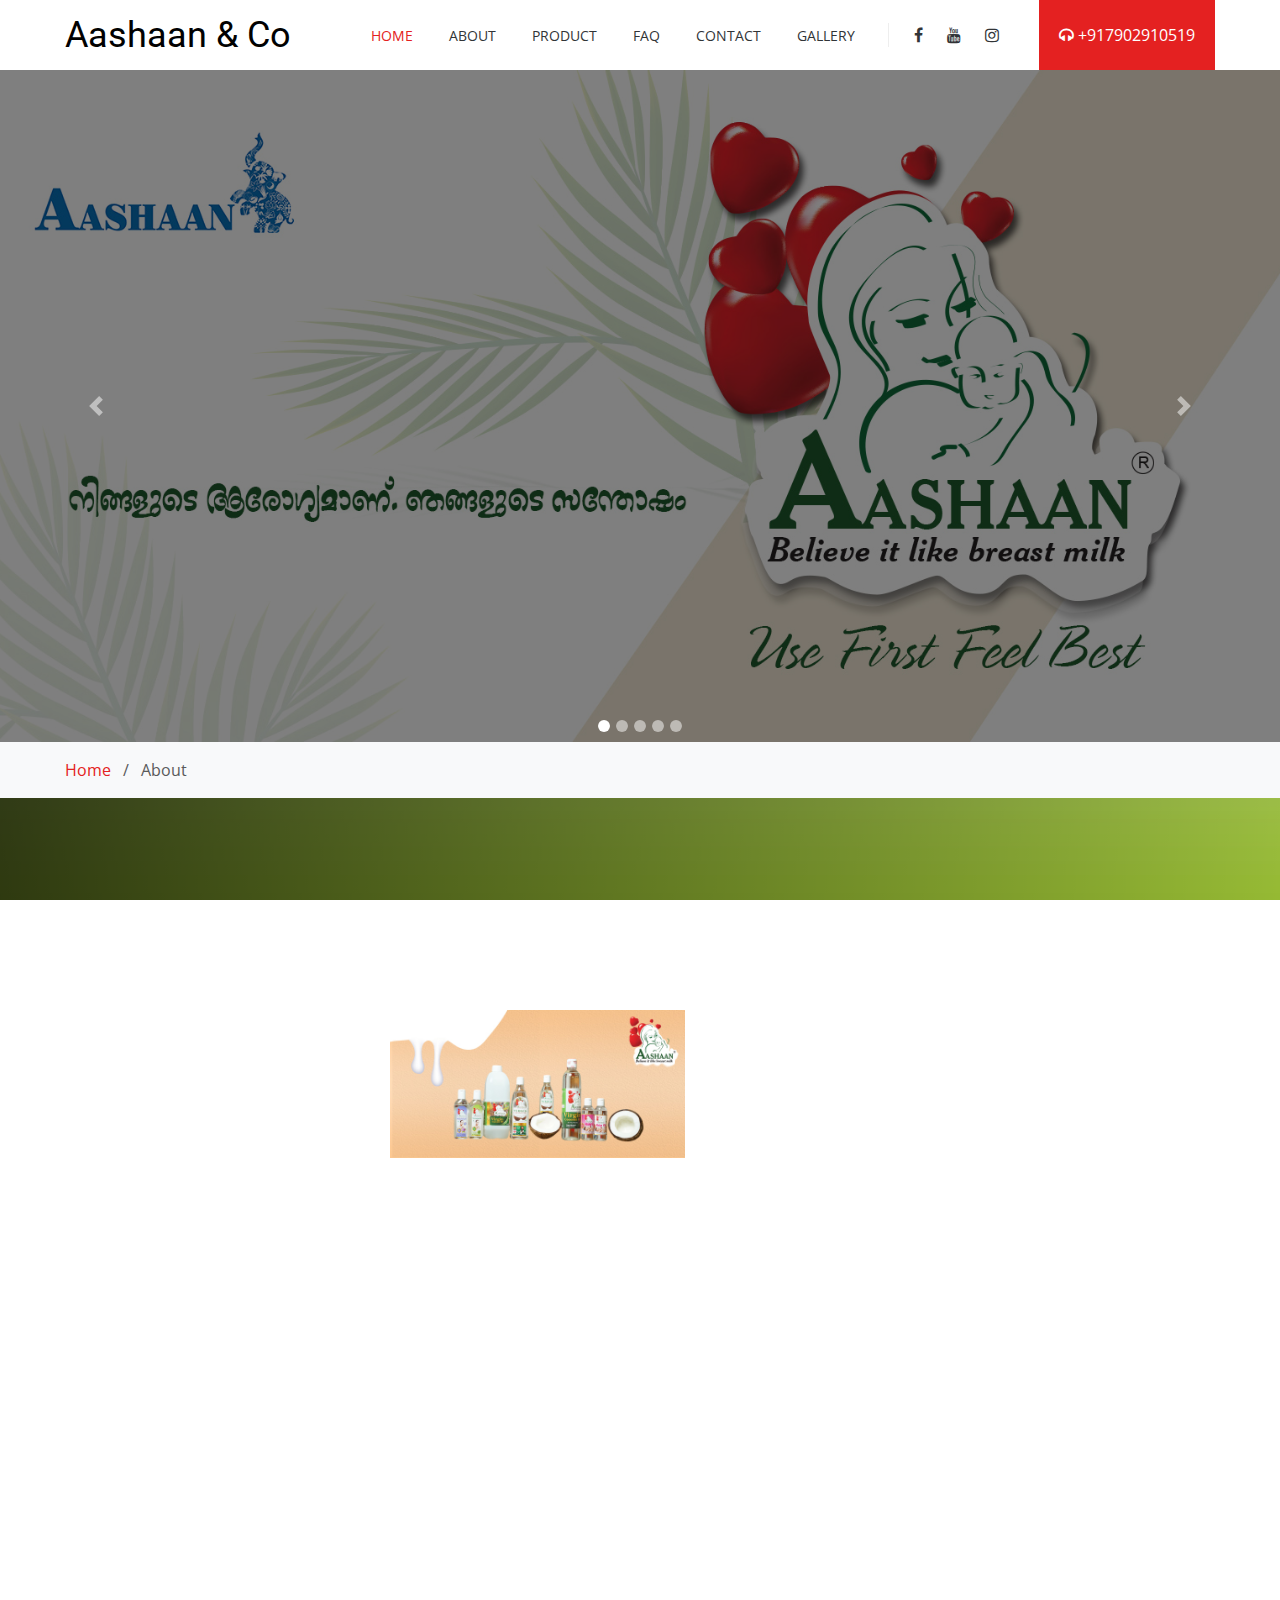
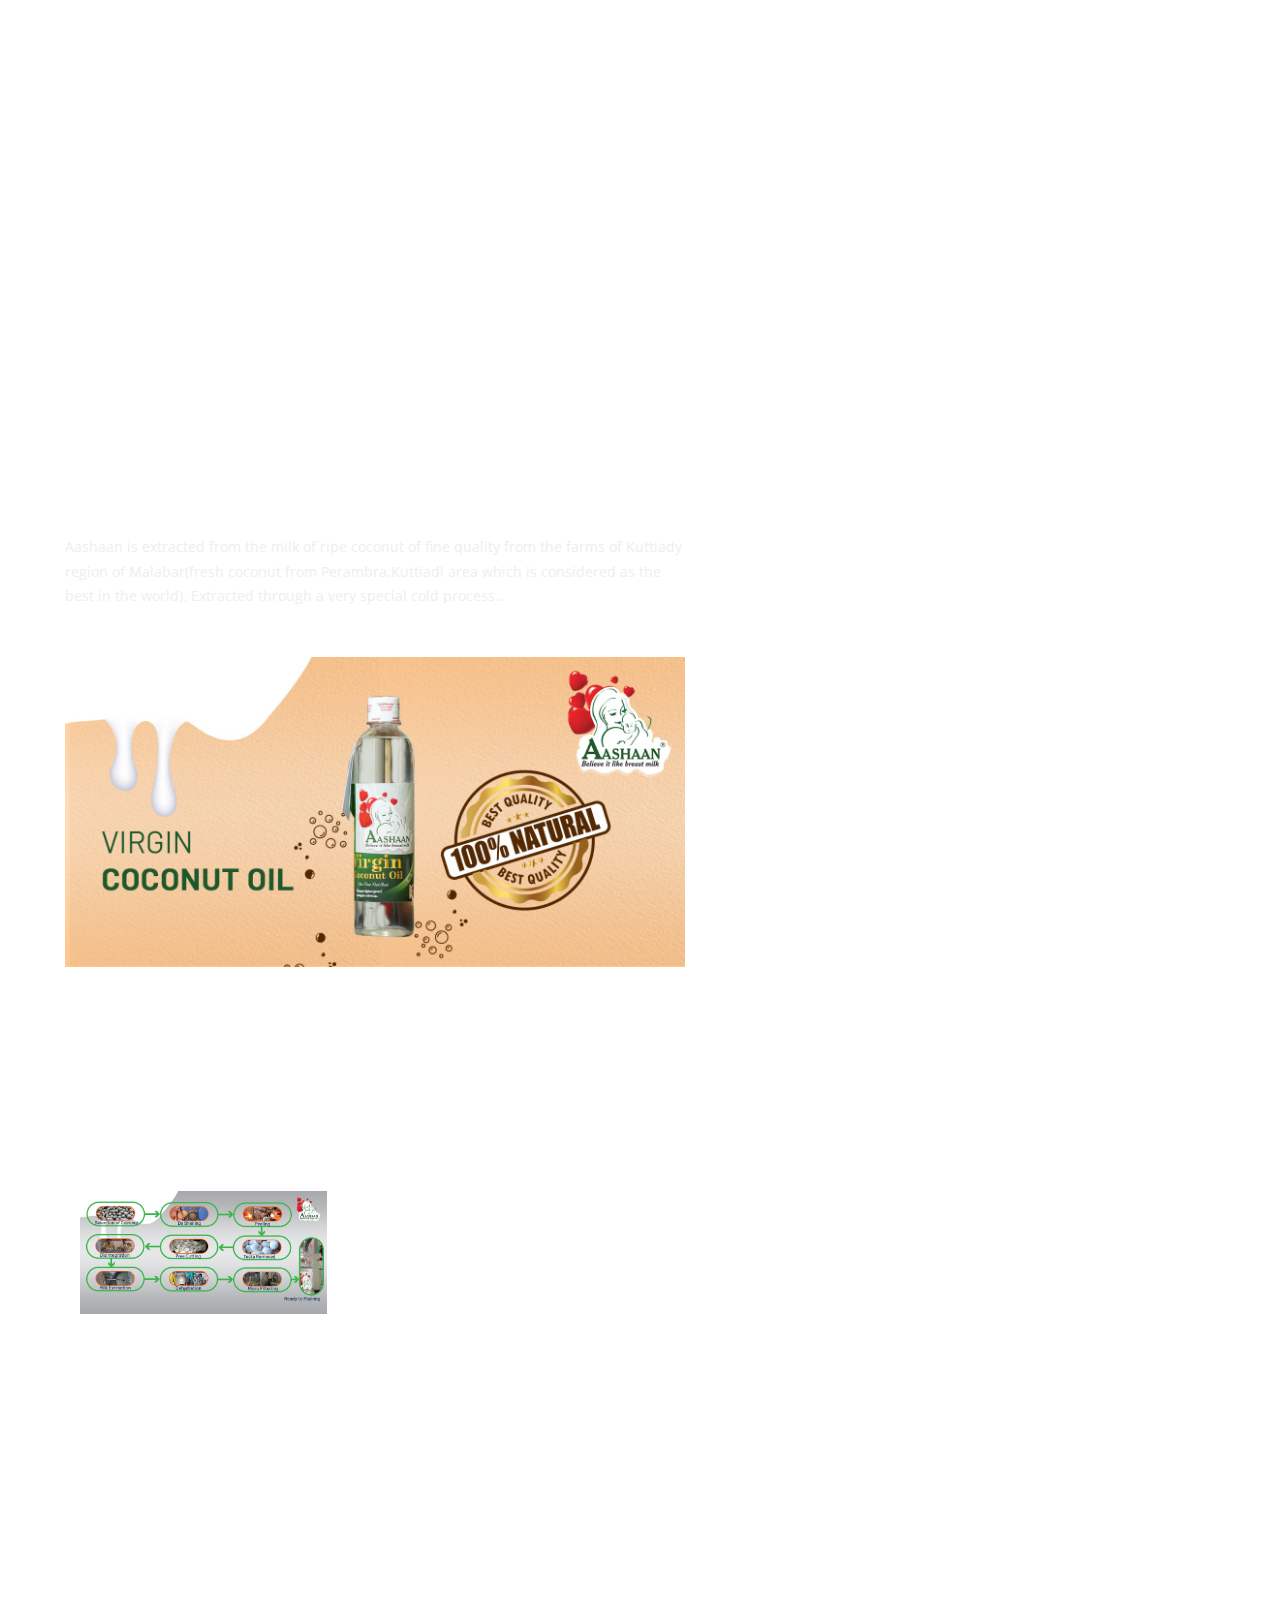
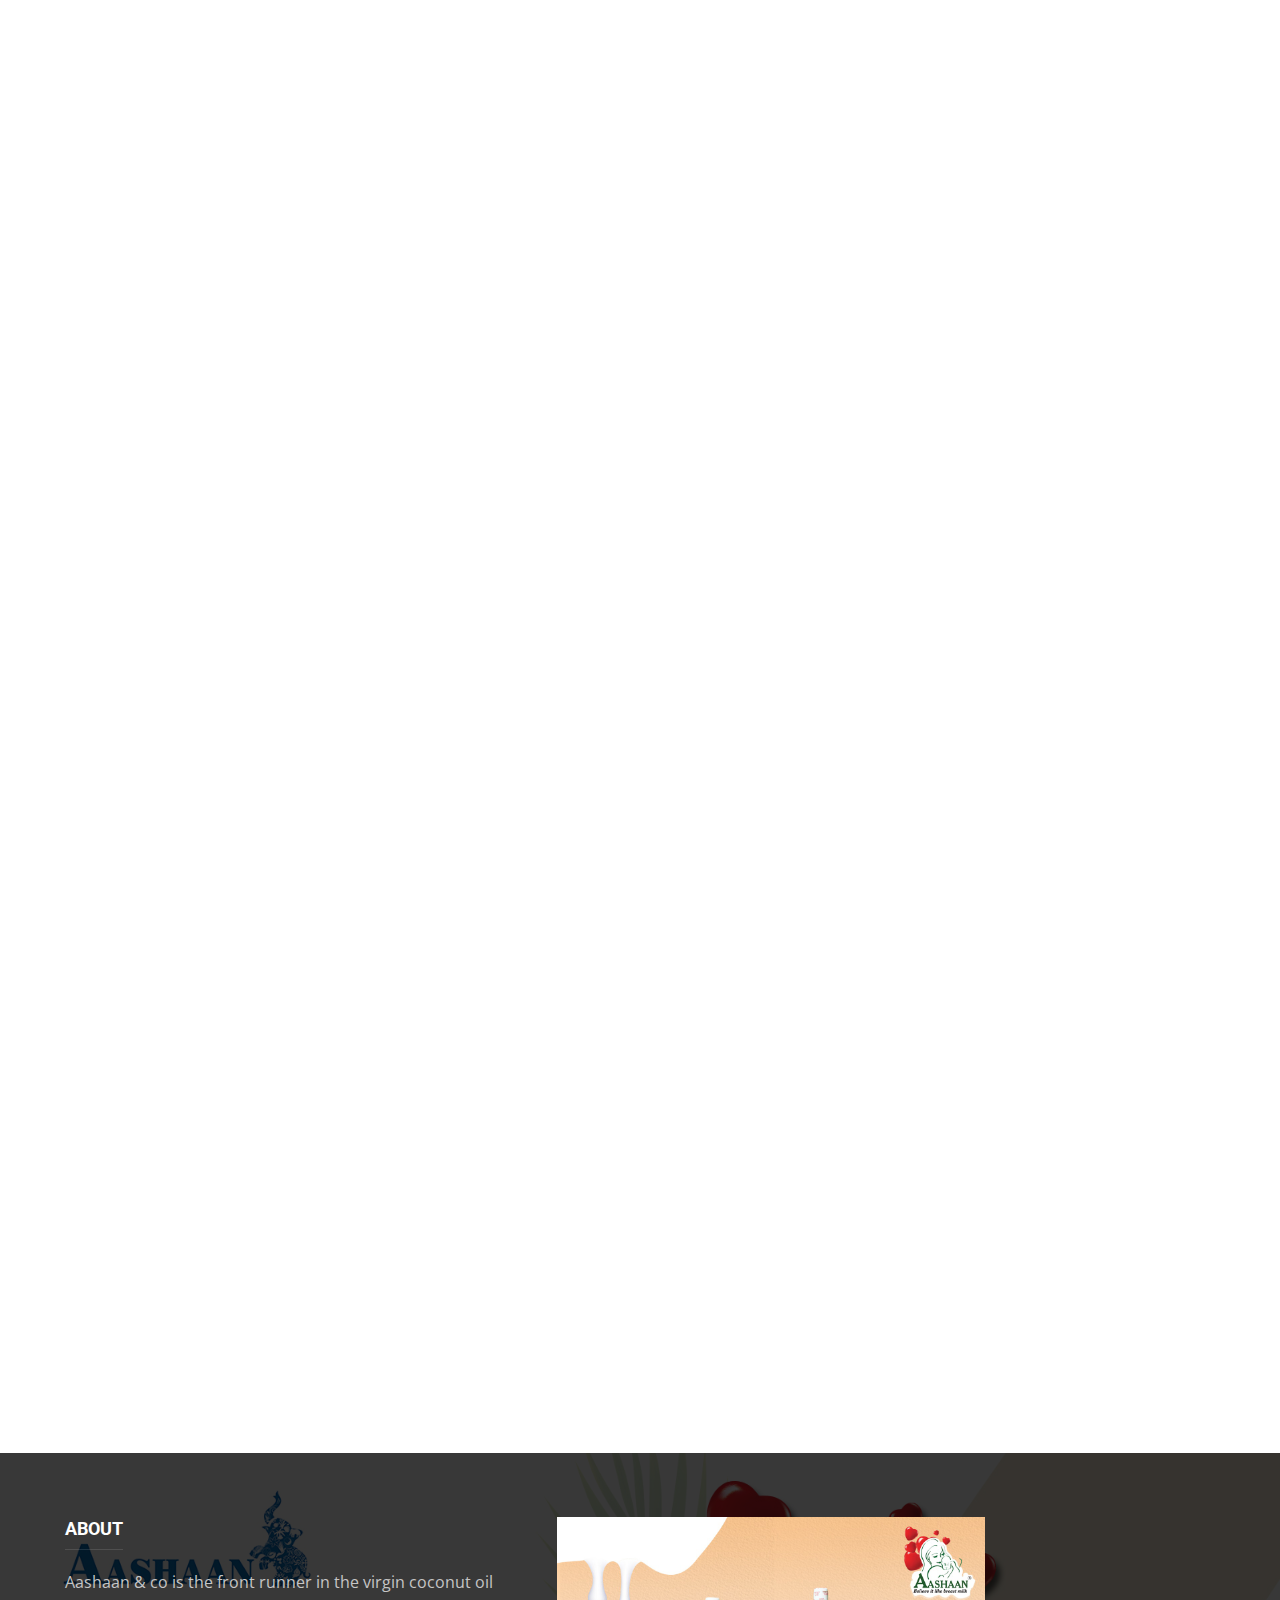
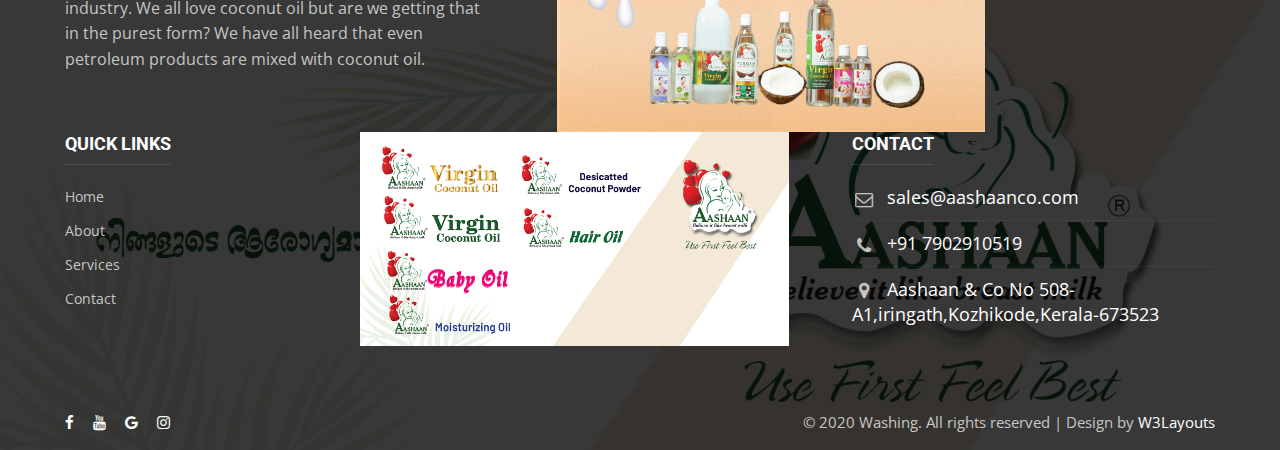
==== commit 8fb67647: "done" ====
--- a/about.html
+++ b/about.html
@@ -597,27 +597,31 @@
                <p>Aashaan & co is the front runner in the virgin coconut oil industry. We all love coconut oil but are
                  we getting that in the purest form? We have all heard that even petroleum products are mixed with
                  coconut oil.</p>-->
+          
+                  <img src="assets/images/image/group_org.jpg" alt="" style="width: 100%;">
+             </div><br>
+              
+              
+              
+             <div class="col-lg-3 col-md-6 mt-lg-0 mt-5 sub-two-right">
+               <h6>Quick links</h6>
+               <ul>
+                 <li><a href="index.html">Home</a></li>
+                 <li><a href="about.html">About</a></li>
+                 <li><a href="services.html">Services</a></li>
+                 <li><a href="contact.html">Contact</a></li>
+               </ul>
+<br>
+             </div>
+             <div class="col-lg-5 sub-one-left pr-md-5">
+               <!--<h6>About </h6>
+                <p>Aashaan & co is the front runner in the virgin coconut oil industry. We all love coconut oil but are
+                  we getting that in the purest form? We have all heard that even petroleum products are mixed with
+                  coconut oil.</p>-->
                   <img src="assets/images/image/6.jpg" alt="" style="width: 100%;">
 
-             </div><br>
-              <div class="col-lg-5 sub-one-left pr-md-5">
-                <!--<h6>About </h6>
-                 <p>Aashaan & co is the front runner in the virgin coconut oil industry. We all love coconut oil but are
-                   we getting that in the purest form? We have all heard that even petroleum products are mixed with
-                   coconut oil.</p>-->
-                    <img src="assets/images/image/group_org.jpg" alt="" style="width: 100%;">
- 
-               </div><br>
-            <div class="col-lg-3 col-md-6 mt-lg-0 mt-5 sub-two-right">
-              <h6>Quick links</h6>
-              <ul>
-                <li><a href="index.html">Home</a></li>
-                <li><a href="about.html">About</a></li>
-                <li><a href="services.html">Services</a></li>
-                <li><a href="contact.html">Contact</a></li>
-              </ul>
-
-            </div>
+              </div><br>
+            
             <div class="col-lg-4 col-md-6 mt-lg-0 mt-5 sub-one-left">
               <h6>Contact </h6>
               <div class="column2">
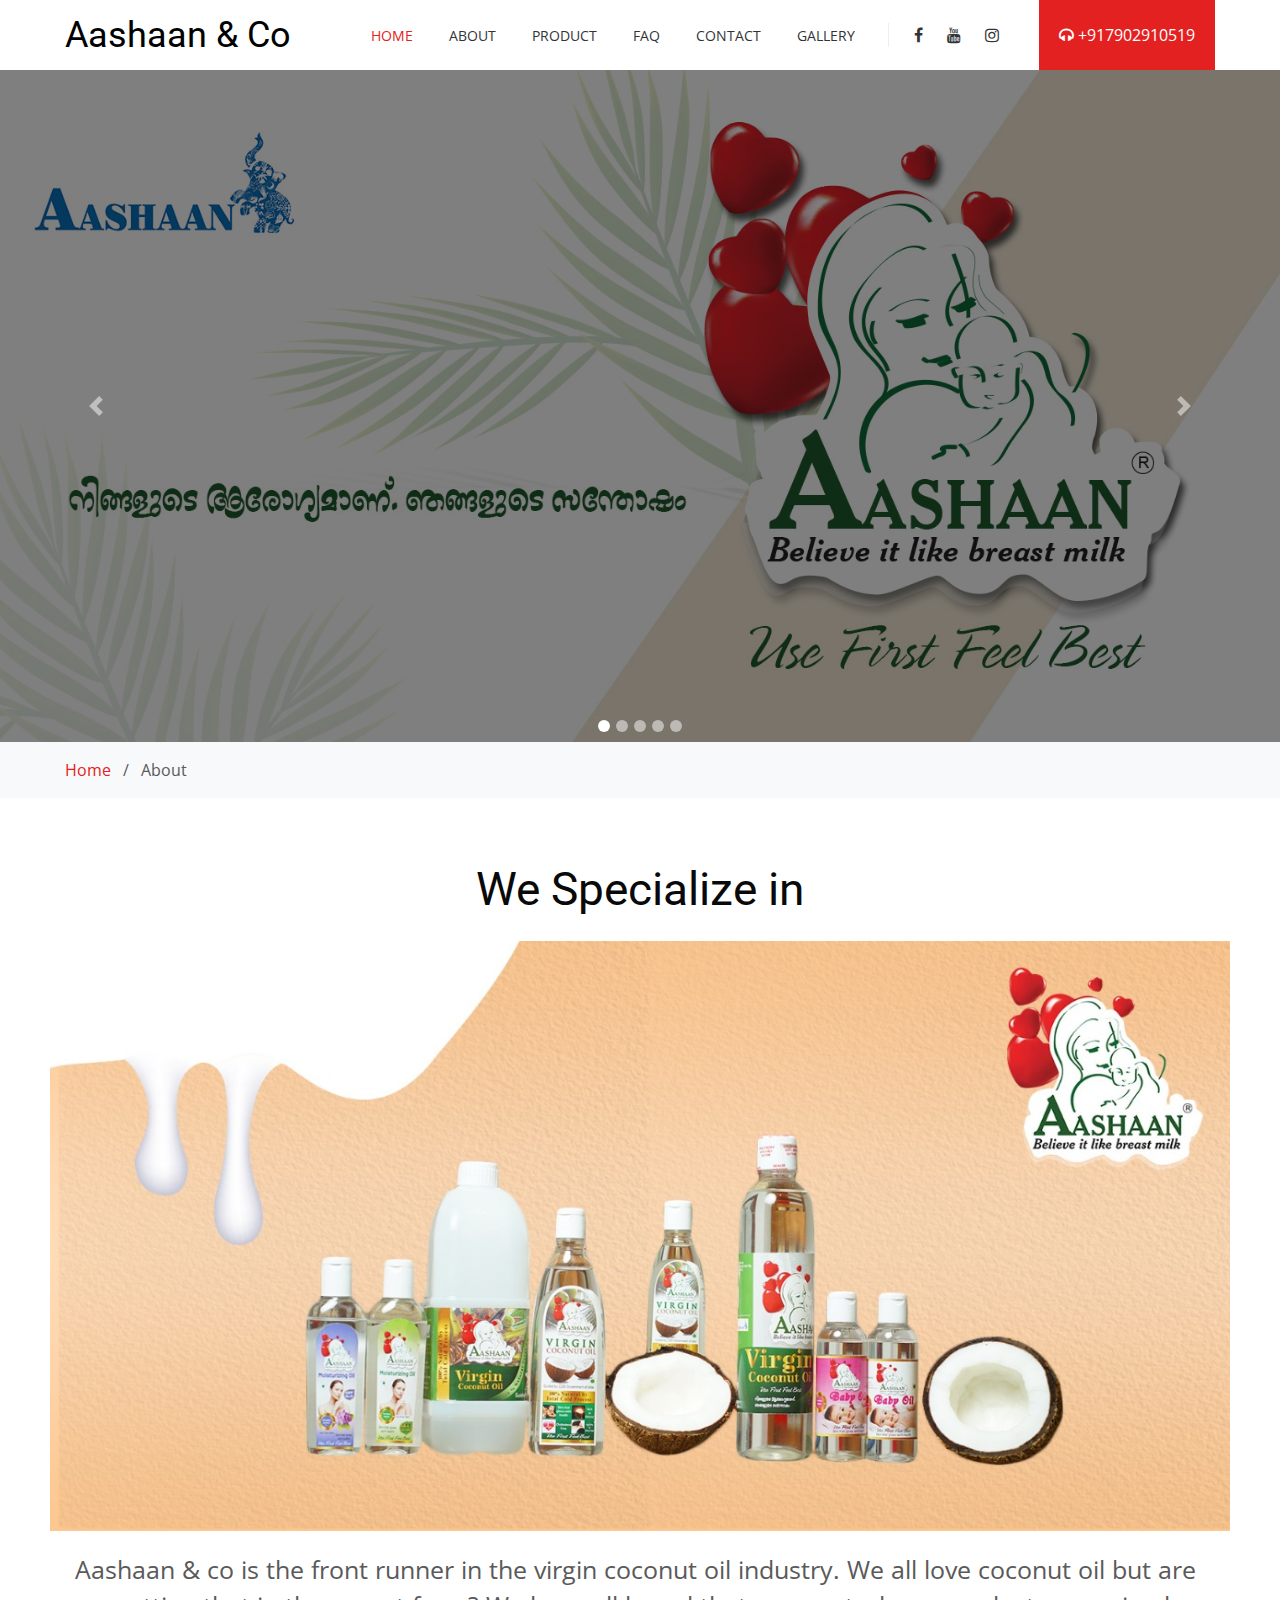
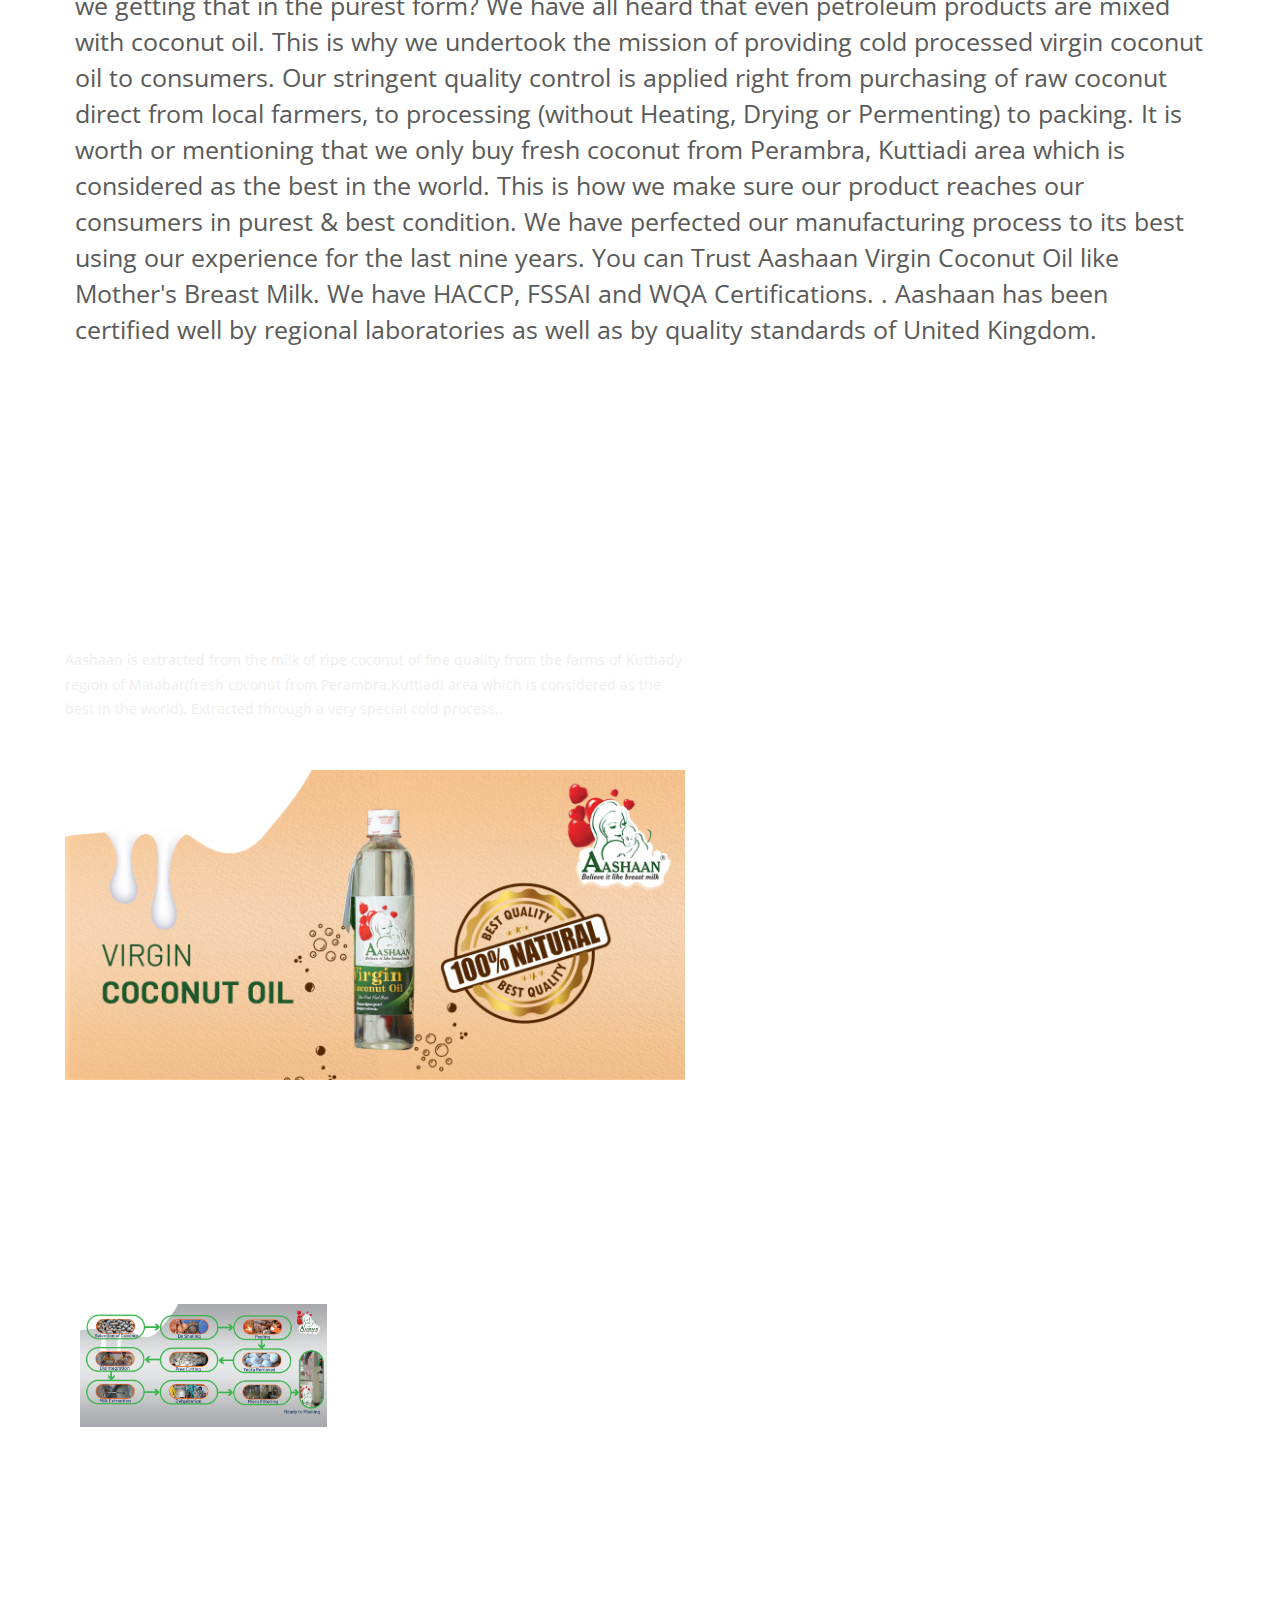
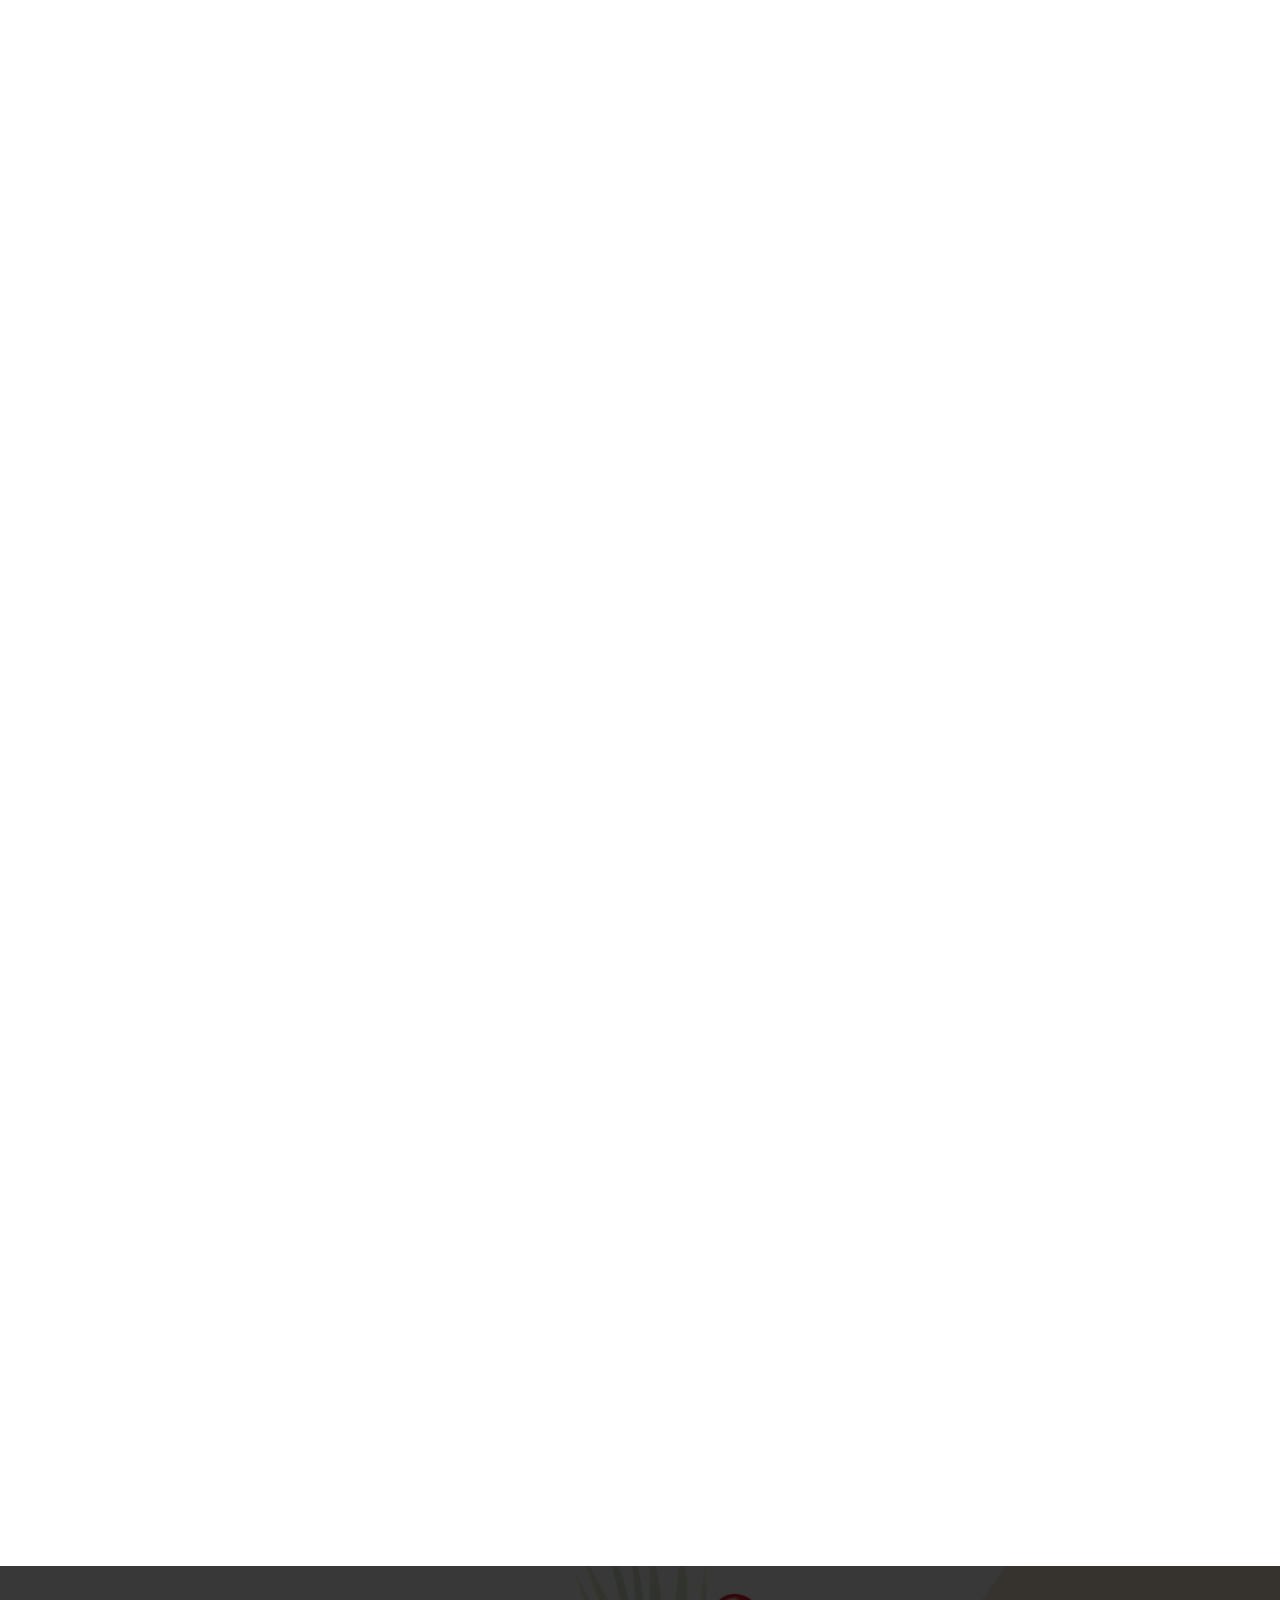
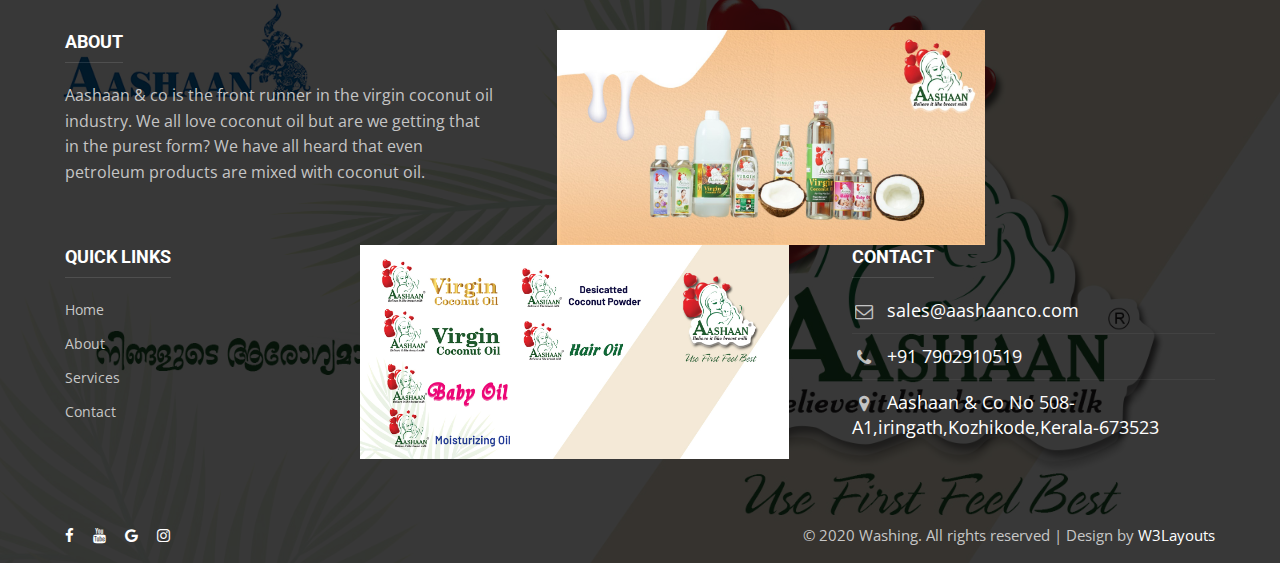
==== commit 8ed1a816: "done" ====
--- a/about.html
+++ b/about.html
@@ -186,35 +186,50 @@
             </div>
         </div>
     </div>
-</section>-->
-<section class="w3l-about4">
-  <div class="new-block top-bottom">
-    <div class="container">
-      <div class="middle-section">
-        <div class="section-width">
-          <div class="header-section text-center mb-lg-5 mb-4">
+</section>--
+<section class="w3l-about1 py-5" id="about">
+  <div class="container py-lg-3">
+      <div class="header-section text-center mb-lg-5 mb-4">
             <h2>What we are?</h2>
         </div>
         </div>
-        <div class="link-list-menu">
-          <div class="row">
+        <!--<div class="link-list-menu">--
+          
             <div class="col-md-6 book-info">
-                <h3 class="mb-4" style="font-size: 19px; color: white;">Aashaan & co is the front runner in the virgin coconut oil industry. We all love coconut oil but are we getting that in the purest form? We have all heard that even petroleum products are mixed with coconut oil. This is why we undertook the mission of providing cold processed virgin coconut oil to consumers. Our stringent quality control is applied right from purchasing of raw coconut direct from local farmers, to processing (without Heating, Drying or Permenting) to packing. It is worth or mentioning that we only buy fresh coconut from Perambra, Kuttiadi area which is considered as the best in the world. This is how we make sure our product reaches our consumers in purest & best condition. We have perfected our manufacturing process to its best using our experience for the last nine years. You can Trust Aashaan Virgin Coconut Oil like Mother's Breast Milk. We have HACCP, FSSAI and WQA Certifications. . Aashaan has been certified well by regional laboratories as well as by quality standards of United Kingdom.
+                <h3 class="mb-4" style="font-size: 19px; ">Aashaan & co is the front runner in the virgin coconut oil industry. We all love coconut oil but are we getting that in the purest form? We have all heard that even petroleum products are mixed with coconut oil. This is why we undertook the mission of providing cold processed virgin coconut oil to consumers. Our stringent quality control is applied right from purchasing of raw coconut direct from local farmers, to processing (without Heating, Drying or Permenting) to packing. It is worth or mentioning that we only buy fresh coconut from Perambra, Kuttiadi area which is considered as the best in the world. This is how we make sure our product reaches our consumers in purest & best condition. We have perfected our manufacturing process to its best using our experience for the last nine years. You can Trust Aashaan Virgin Coconut Oil like Mother's Breast Milk. We have HACCP, FSSAI and WQA Certifications. . Aashaan has been certified well by regional laboratories as well as by quality standards of United Kingdom.
 
                 </h3>
                 <!--<p class="mb-3">Lorem ipsum dolor, sit amet consectetur adipisicing elit. Voluptatem, enim? Vel quos modi et minus voluptates voluptas fuga blanditiis aut ut impedit, odio voluptatibus eum minima ex similique, in quo? Eligendi hic eveniet rem, sed, dolore corporis repudiandae amet quos cumque harum optio minima adipisci.</p>
                  <p class="mb-md-5 mb-4">Lorem ipsum dolor sit amet consectetur adipisicing elit. Incidunt blanditiis magnam quibusdam cum consequatur eum a! Natus nobis repudiandae iusto aliquam adipisci necessitatibus, nostrum perspiciatis recusandae ipsa amet numquam earum, quae quo totam doloribus explicabo.</p>
-                -->  
-            </div>
+                --
+            </div
             <div class="col-md-6 mt-md-0 mt-5">
                 <img src="assets/images/image/group_org.jpg" class="img-fluid" alt=""  >
             </div>
-        </div>            
+                  
              
-        </div>
-      </div>
-    </div>
-  </div>
+        <!--</div>--
+      </div>
+    </div>
+  </div>-->
+  <section class="w3l-about3">
+    <!-- /features -->
+    <div class="features py-5" id="services">
+      <div class="container py-lg-3">
+        <div class="header-section text-center mb-4">
+          <h3>We Specialize in</h3>
+        </div>
+        <div class="row">
+          <img src="assets/images/image/group_org.jpg" alt="" style="width: 100%;"><br><br>
+          <div class="container"> 
+          <p style="font-size: 25px;
+          line-height: 36px; margin-top: 20px;">Aashaan & co is the front runner in the virgin coconut oil industry. We all love coconut oil but are we getting that in the purest form? We have all heard that even petroleum products are mixed with coconut oil. This is why we undertook the mission of providing cold processed virgin coconut oil to consumers. Our stringent quality control is applied right from purchasing of raw coconut direct from local farmers, to processing (without Heating, Drying or Permenting) to packing. It is worth or mentioning that we only buy fresh coconut from Perambra, Kuttiadi area which is considered as the best in the world. This is how we make sure our product reaches our consumers in purest & best condition. We have perfected our manufacturing process to its best using our experience for the last nine years. You can Trust Aashaan Virgin Coconut Oil like Mother's Breast Milk. We have HACCP, FSSAI and WQA Certifications. . Aashaan has been certified well by regional laboratories as well as by quality standards of United Kingdom.</p>
+          </div>
+        </div>
+      </div>
+    </div>
+    <!-- //features -->
+  </section>
    
   </section><br><br>
 <section class="w3l-about4">
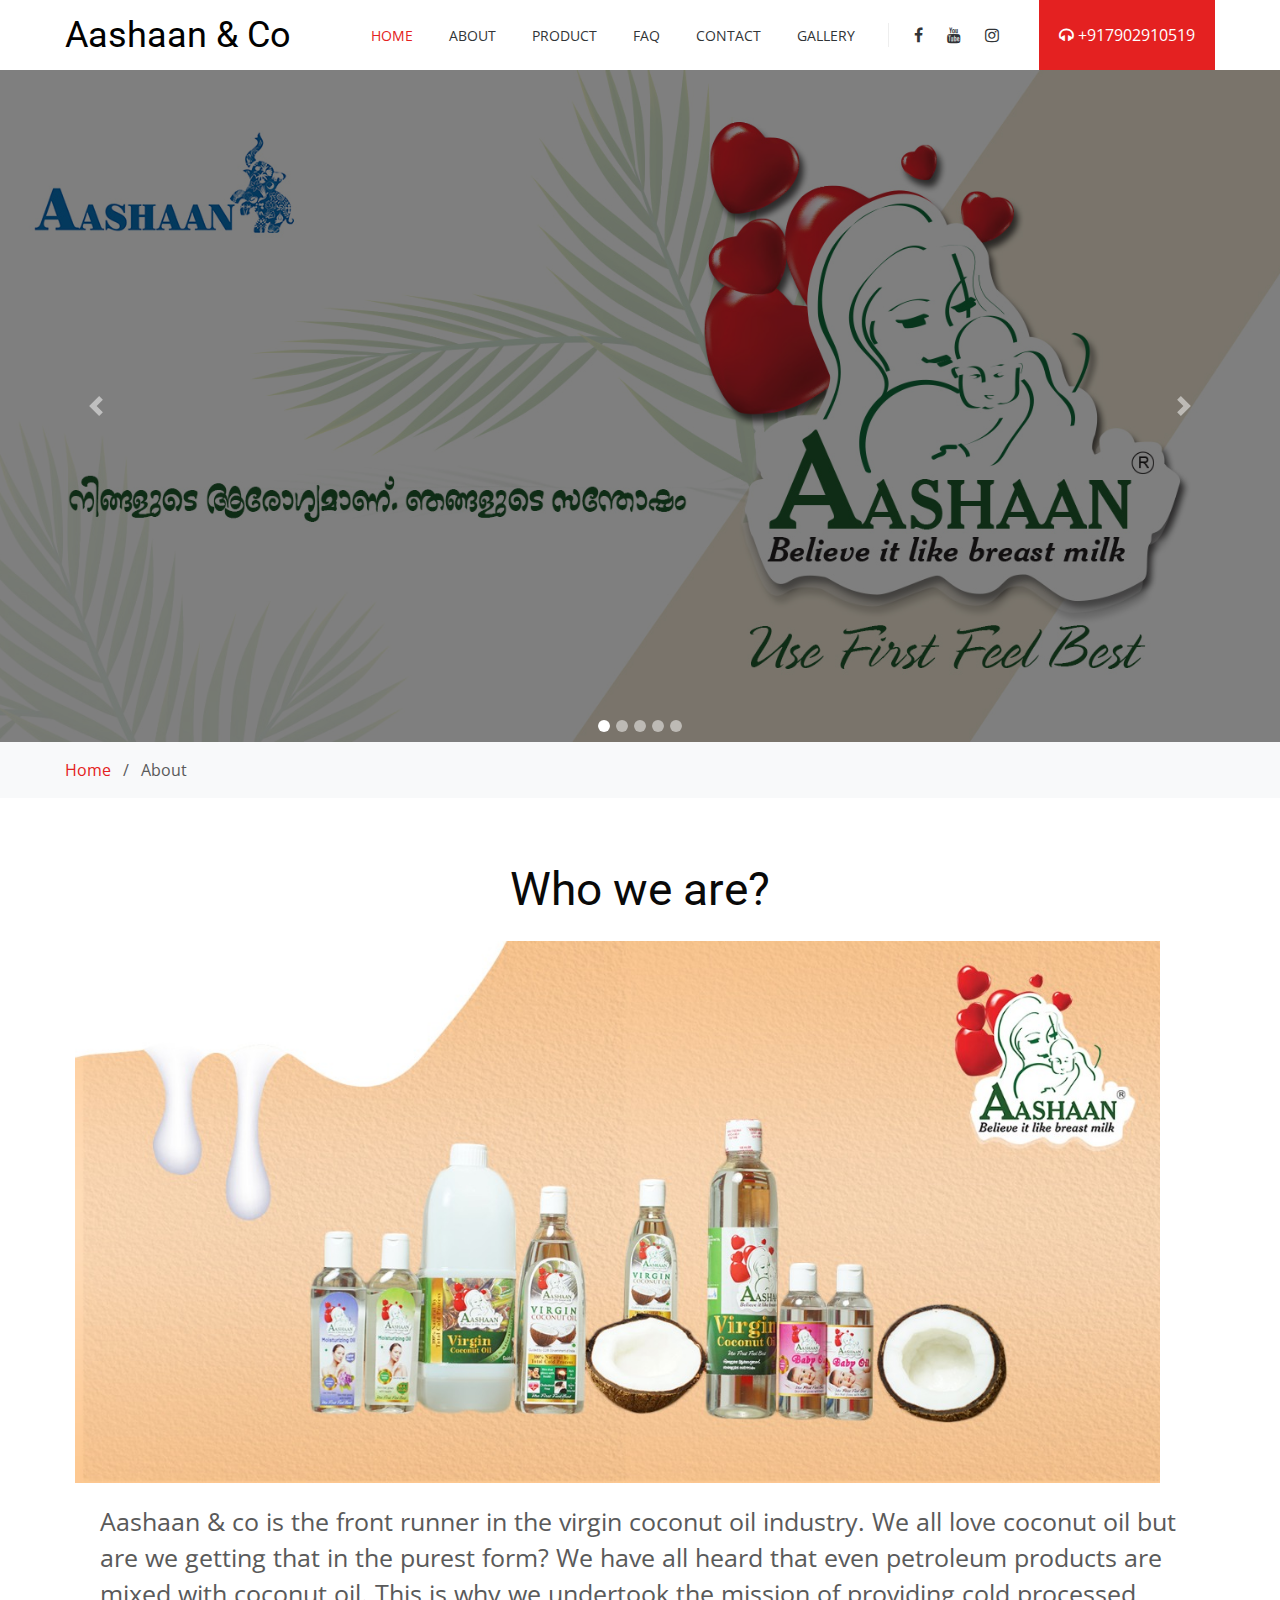
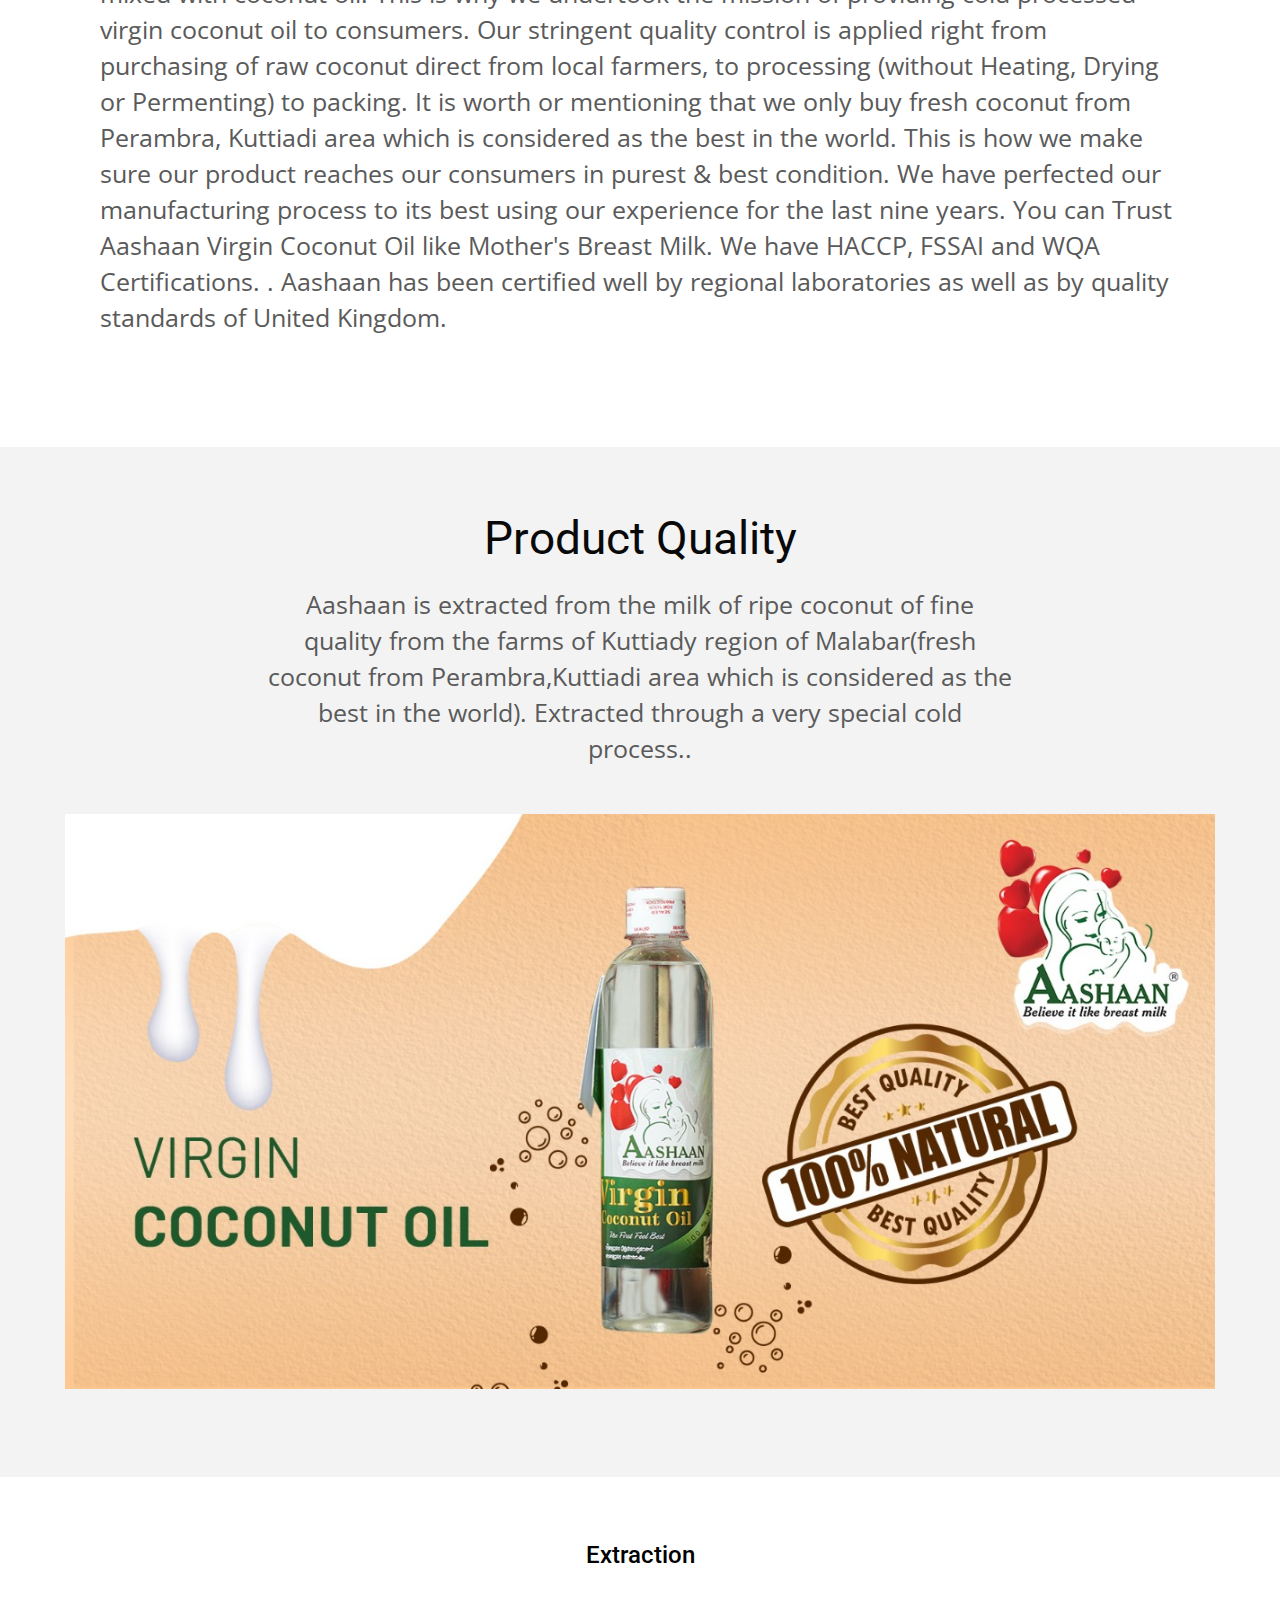
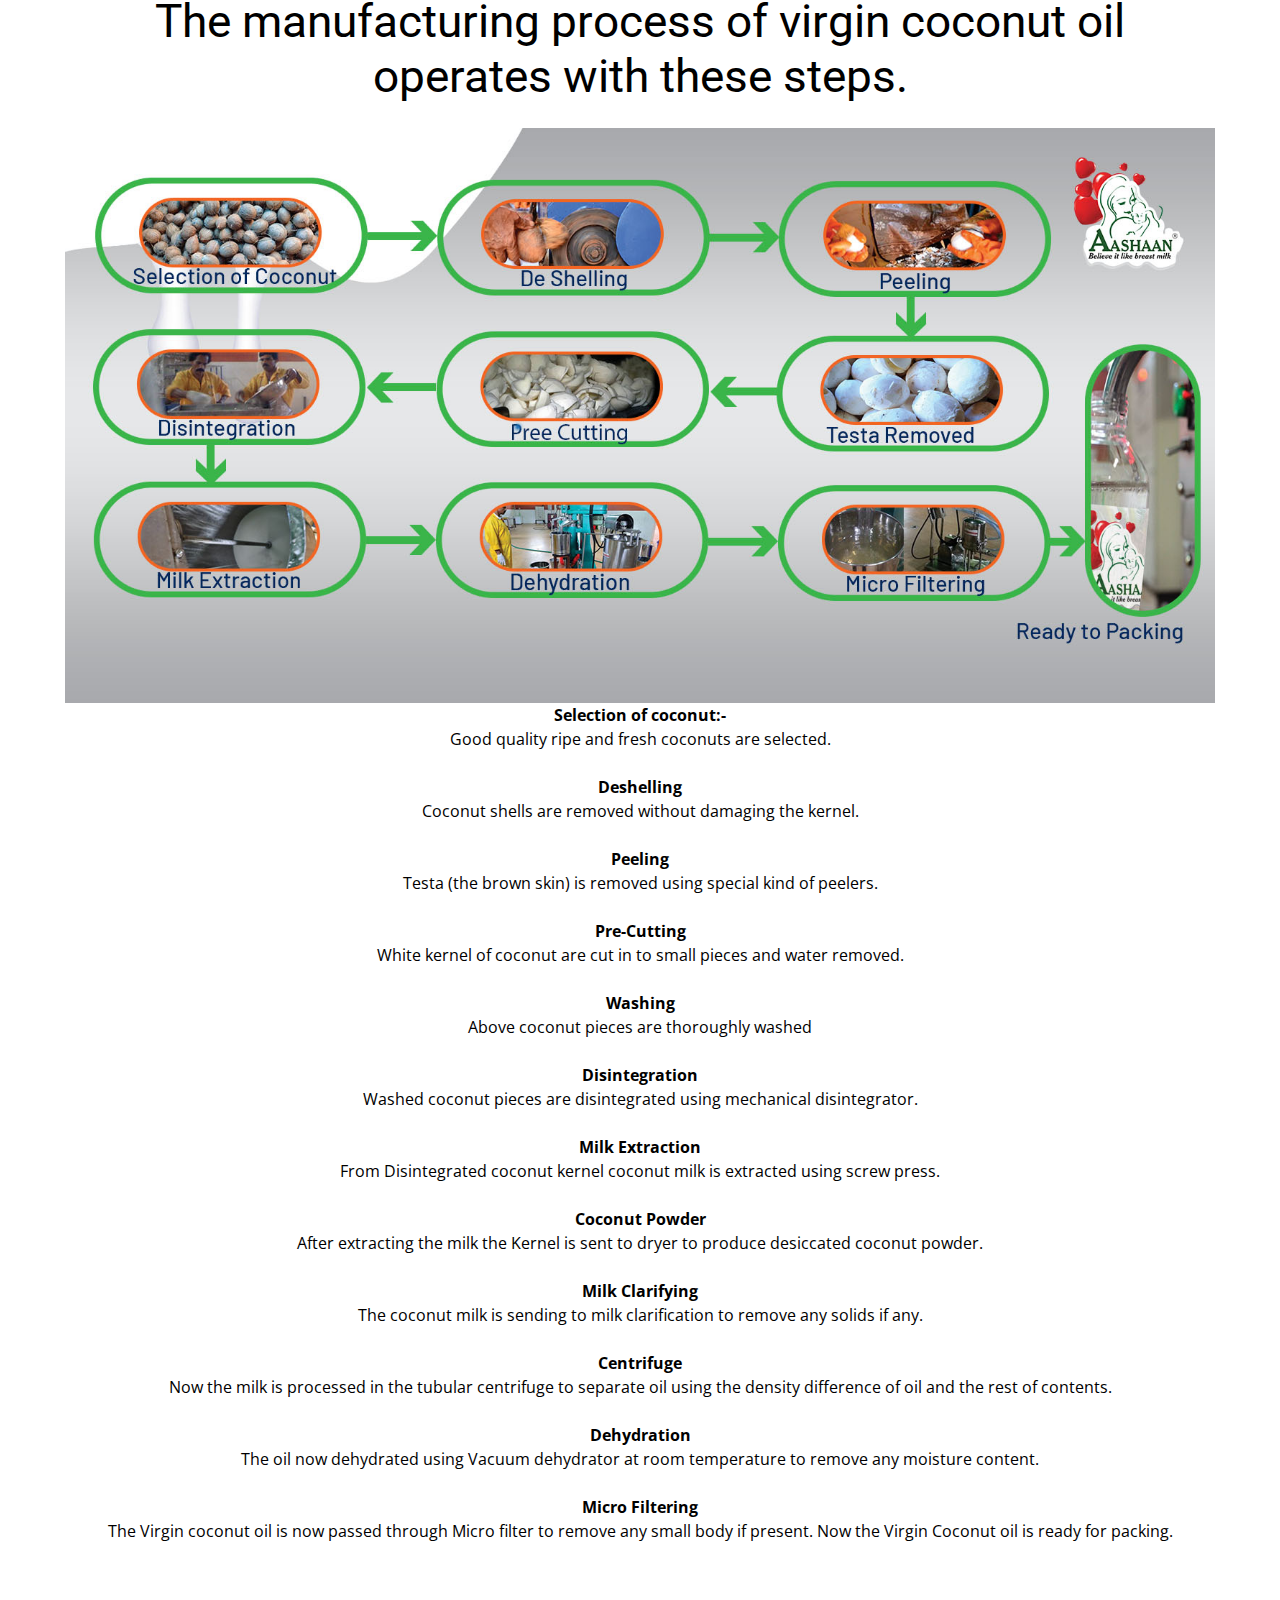
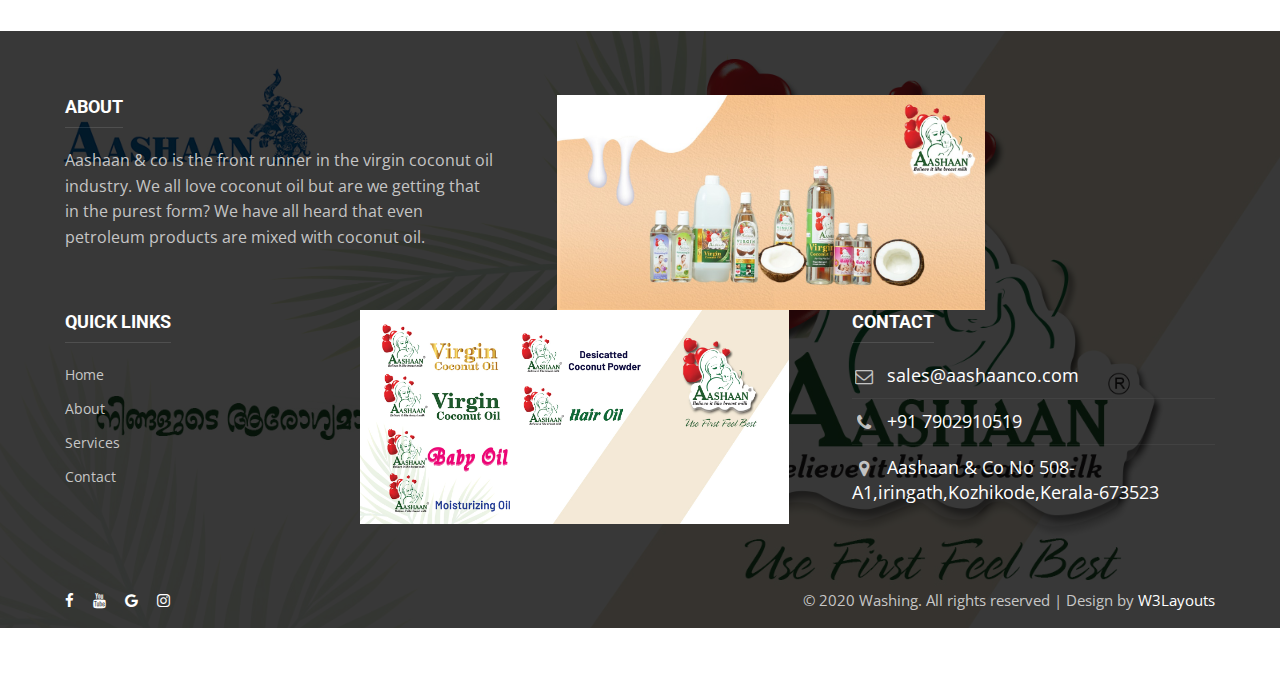
==== commit cbf5c67e: "done" ====
--- a/about.html
+++ b/about.html
@@ -214,13 +214,15 @@
   </div>-->
   <section class="w3l-about3">
     <!-- /features -->
-    <div class="features py-5" id="services">
+    <div class="features py-5" id="services"  >
       <div class="container py-lg-3">
         <div class="header-section text-center mb-4">
-          <h3>We Specialize in</h3>
-        </div>
+          <h3>Who we are?</h3>
+        </div>
+        <div class="container"> 
         <div class="row">
-          <img src="assets/images/image/group_org.jpg" alt="" style="width: 100%;"><br><br>
+          <img src="assets/images/image/group_org.jpg" alt="" style="width: 96%;"><br><br>
+         
           <div class="container"> 
           <p style="font-size: 25px;
           line-height: 36px; margin-top: 20px;">Aashaan & co is the front runner in the virgin coconut oil industry. We all love coconut oil but are we getting that in the purest form? We have all heard that even petroleum products are mixed with coconut oil. This is why we undertook the mission of providing cold processed virgin coconut oil to consumers. Our stringent quality control is applied right from purchasing of raw coconut direct from local farmers, to processing (without Heating, Drying or Permenting) to packing. It is worth or mentioning that we only buy fresh coconut from Perambra, Kuttiadi area which is considered as the best in the world. This is how we make sure our product reaches our consumers in purest & best condition. We have perfected our manufacturing process to its best using our experience for the last nine years. You can Trust Aashaan Virgin Coconut Oil like Mother's Breast Milk. We have HACCP, FSSAI and WQA Certifications. . Aashaan has been certified well by regional laboratories as well as by quality standards of United Kingdom.</p>
@@ -228,19 +230,23 @@
         </div>
       </div>
     </div>
+    </div>
     <!-- //features -->
   </section>
    
   </section><br><br>
-<section class="w3l-about4">
+  <div class="features py-5" id="services" style="background-color: #f3f3f3;">
+    <div class="container py-lg-3">
+      <div class="header-section text-center mb-4">
   <div class="new-block top-bottom">
-    <div class="container">
+    <!-- <div class="container">
       <div class="middle-section">
-        <div class="section-width">
+        <div class="section-width"> -->
           <h2> Product Quality</h2>
         </div>
         <div class="link-list-menu">
-            <p class="mb-5">Aashaan is extracted from the milk of ripe coconut of fine quality from the farms of Kuttiady region of Malabar(fresh coconut from Perambra,Kuttiadi area which is considered as the best in the world). Extracted through a very special cold process..</p>
+            <p class="mb-5" style="font-size: 25px;
+            line-height: 36px; margin-top: 20px;">Aashaan is extracted from the milk of ripe coconut of fine quality from the farms of Kuttiady region of Malabar(fresh coconut from Perambra,Kuttiadi area which is considered as the best in the world). Extracted through a very special cold process..</p>
             <img src="assets/images/image/transperent_pic.jpg" alt="" style="width: 100%;">
              
         </div>
@@ -370,21 +376,24 @@
   </div>
 </section>
 <!-- //stats -->
-<section class="w3l-about4">
-  <div class="new-block top-bottom">
-    <div class="container">
-      <div class="middle-section">
-        <div class="section-width">
-
-          <div class="col-lg-6 pr-5">
+<div class="features py-5" id="services"  >
+  <div class="container py-lg-3">
+    <div class="header-section text-center mb-4">
+<div class="new-block top-bottom">
+  <!-- <div class="container">
+    <div class="middle-section">
+      <div class="section-width"> -->
+        <h4 style="color: rgb(0, 0, 0);">Extraction</h4><br>
+        <h3 style="color: rgb(0, 0, 0);">The manufacturing process of virgin coconut oil operates with these steps.</h3><br>
+        
+           
             <img src="assets/images/image/PROCESS.jpg" class="img-fluid" alt="" />
-          </div>
-
-          <div class="col-lg-6 mt-lg-0 mt-5">
-            <h4 style="color: white;">Extraction</h4><br>
-            <h3 style="color: white;">The manufacturing process of virgin coconut oil operates with these steps.</h3><br>
-            <ul style="color: white;">
-    <li><b style="color: white;">  Selection of coconut:-</b><br>
+          
+
+          <!-- <div class="col-lg-6 mt-lg-0 mt-5"> -->
+            <div class="container"> 
+             <ul style="color: rgb(0, 0, 0);">
+    <li><b style="color: rgb(0, 0, 0);">  Selection of coconut:-</b><br>
     Good quality ripe and fresh coconuts are selected.</li><br>
     <li><b>  Deshelling</b><br>
     Coconut shells are removed without damaging the kernel.</li><br>
@@ -444,9 +453,10 @@
                 </div>
               </div>
             </div>-->
-          </div>
-        </div>
-      </div>
+          
+        </div>
+      </div>
+    </div>
     </div>
   </section>
 <!-- teams1 --
